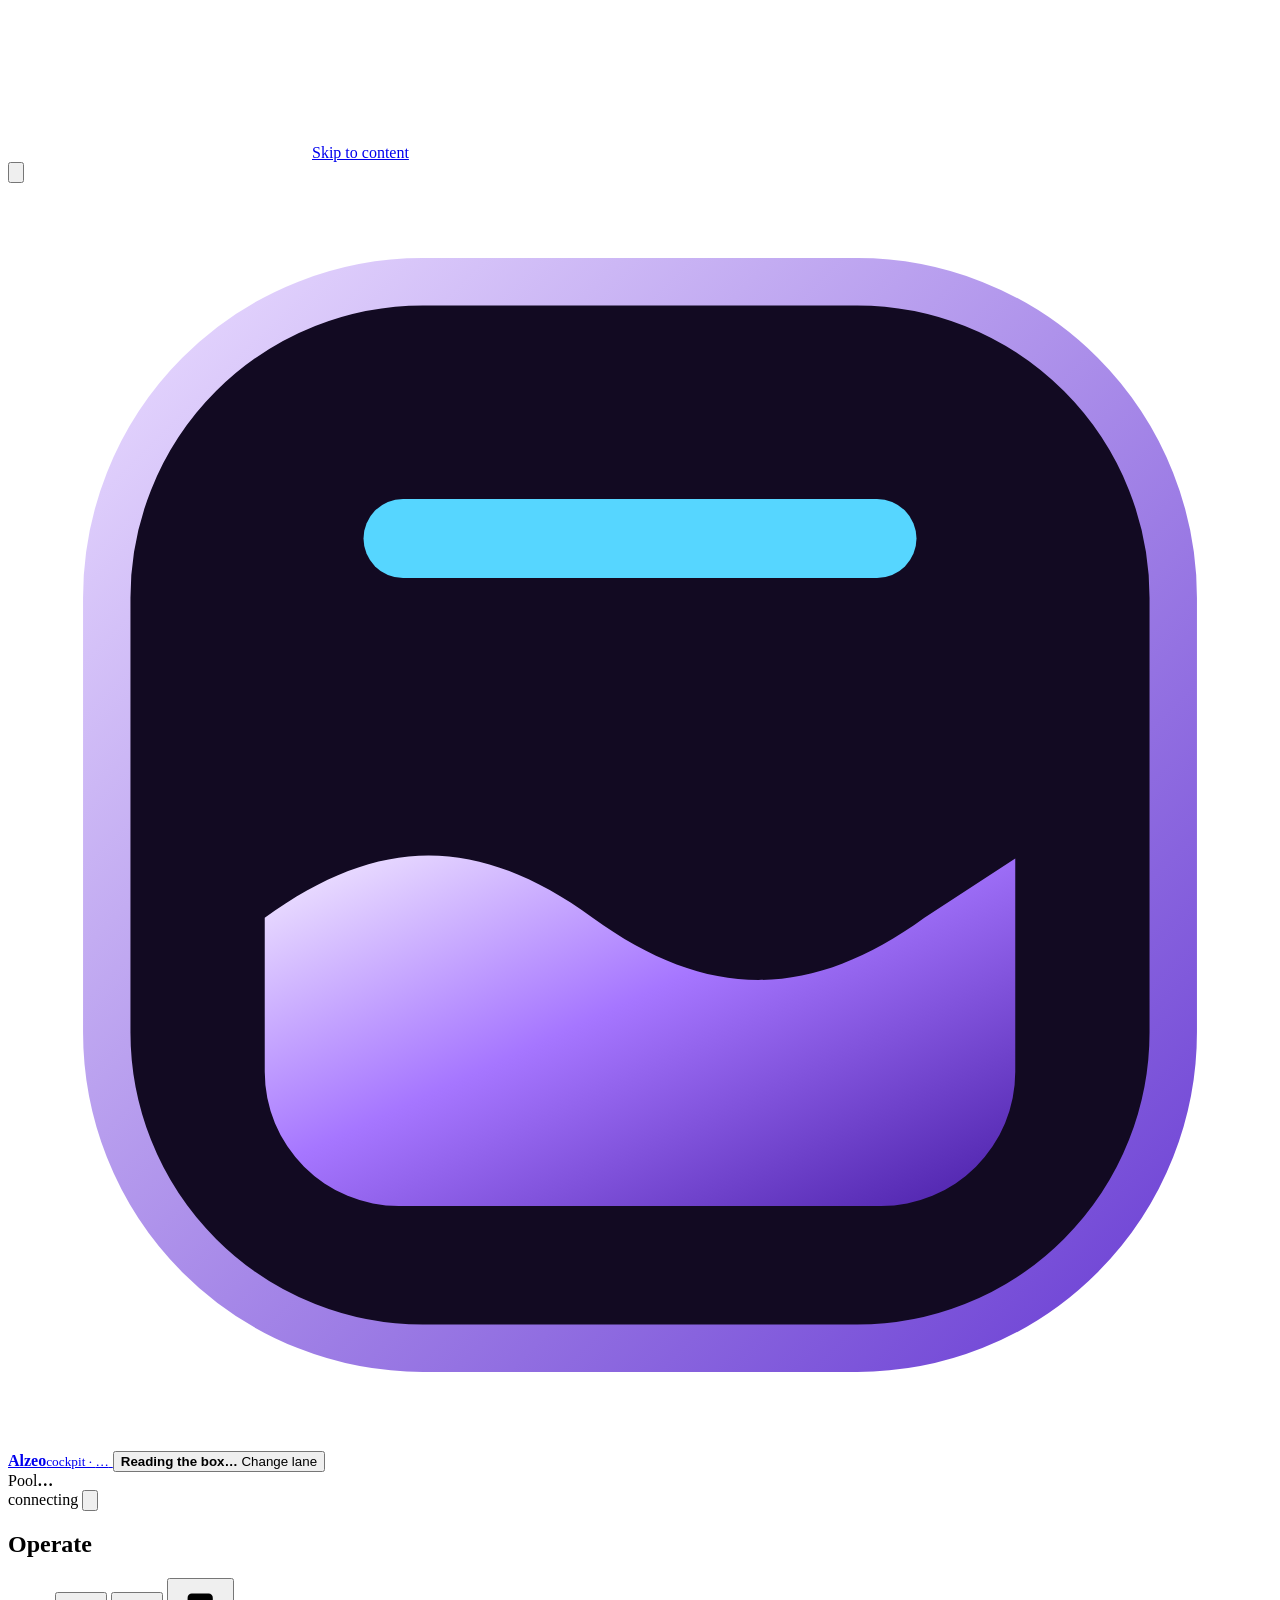
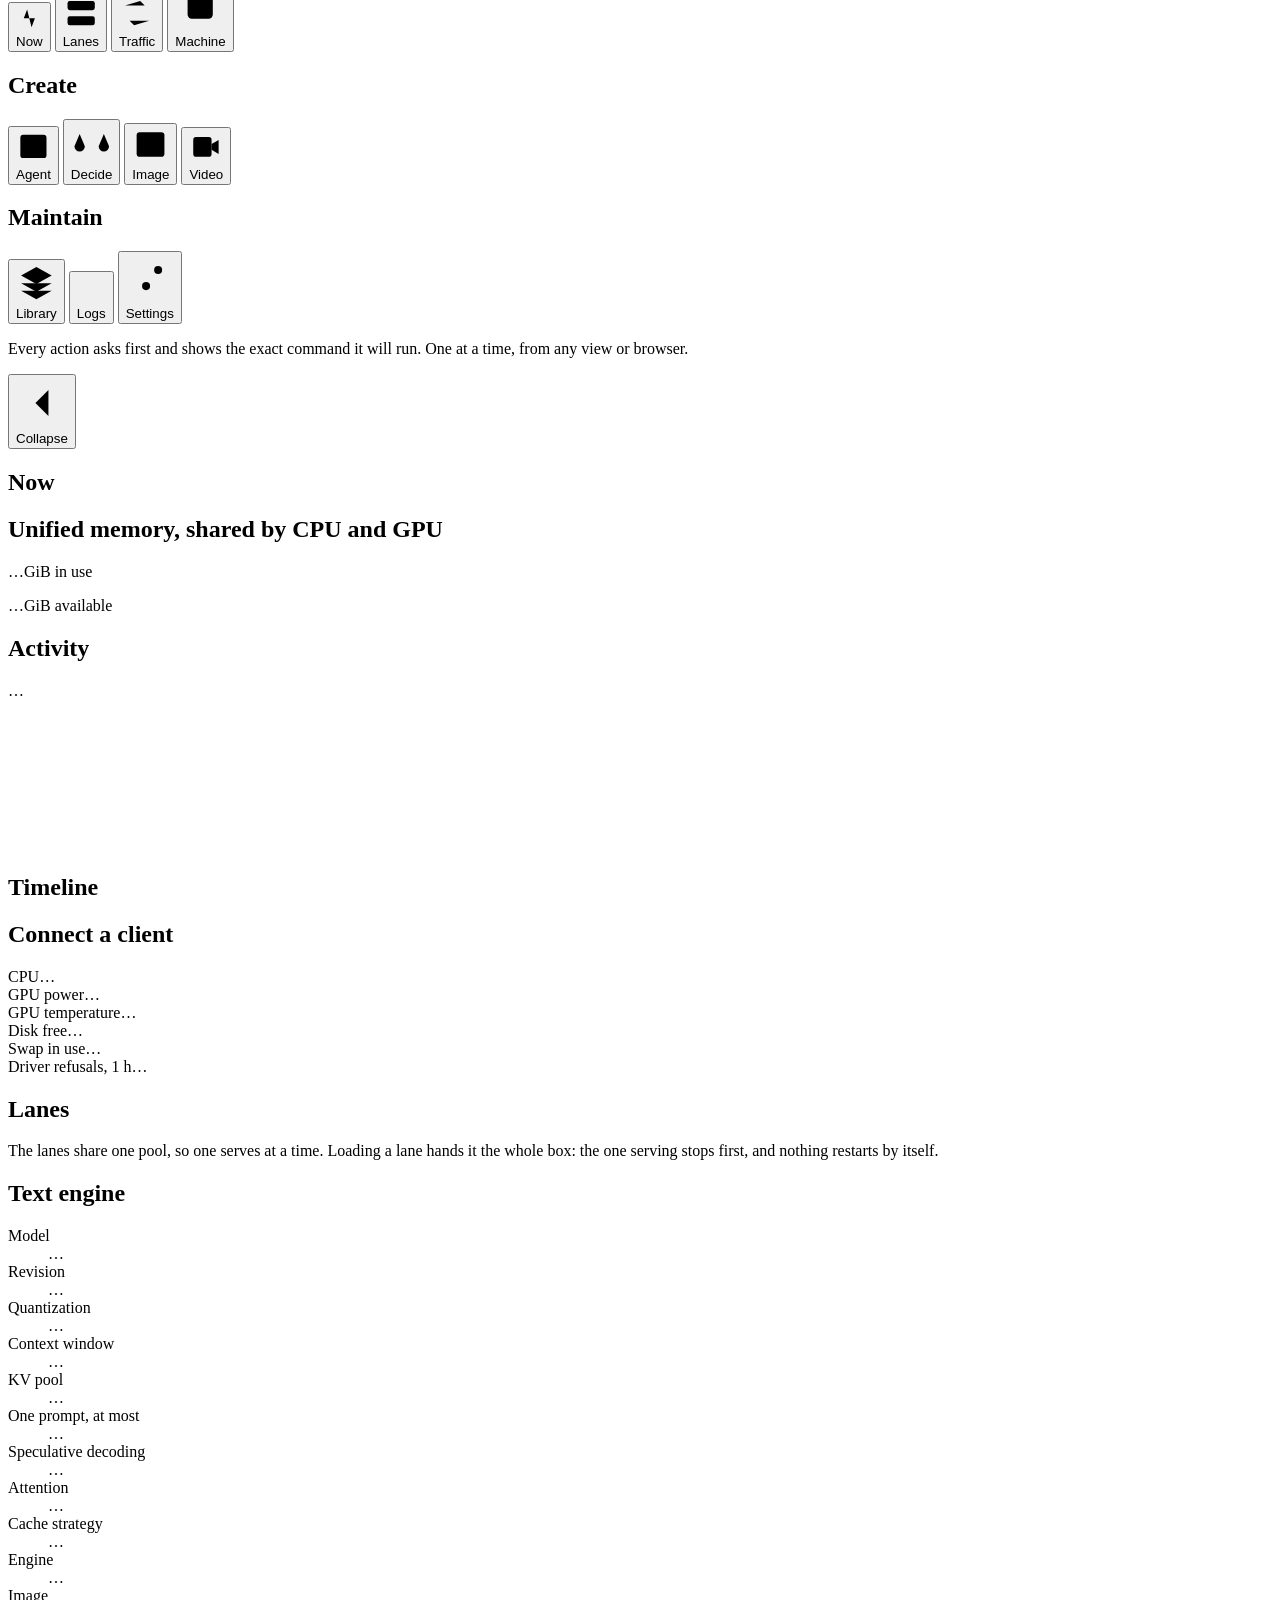
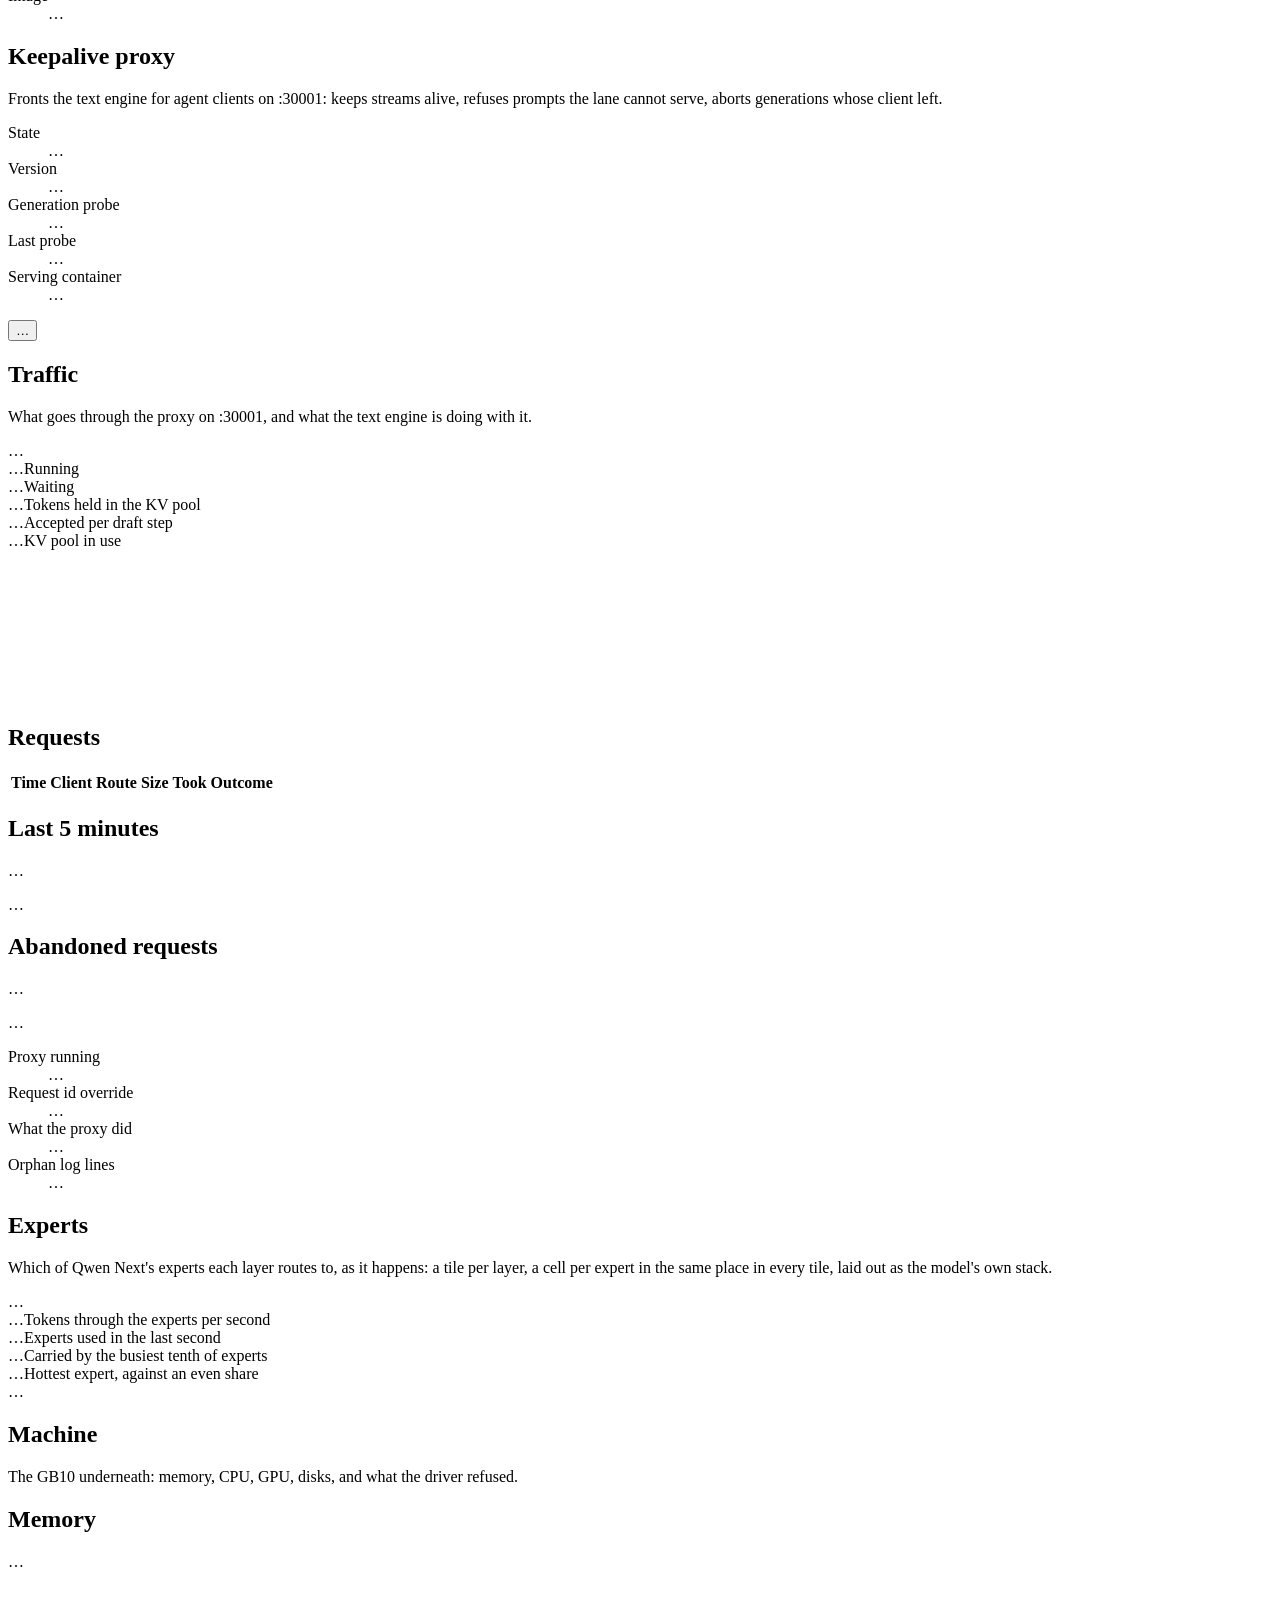
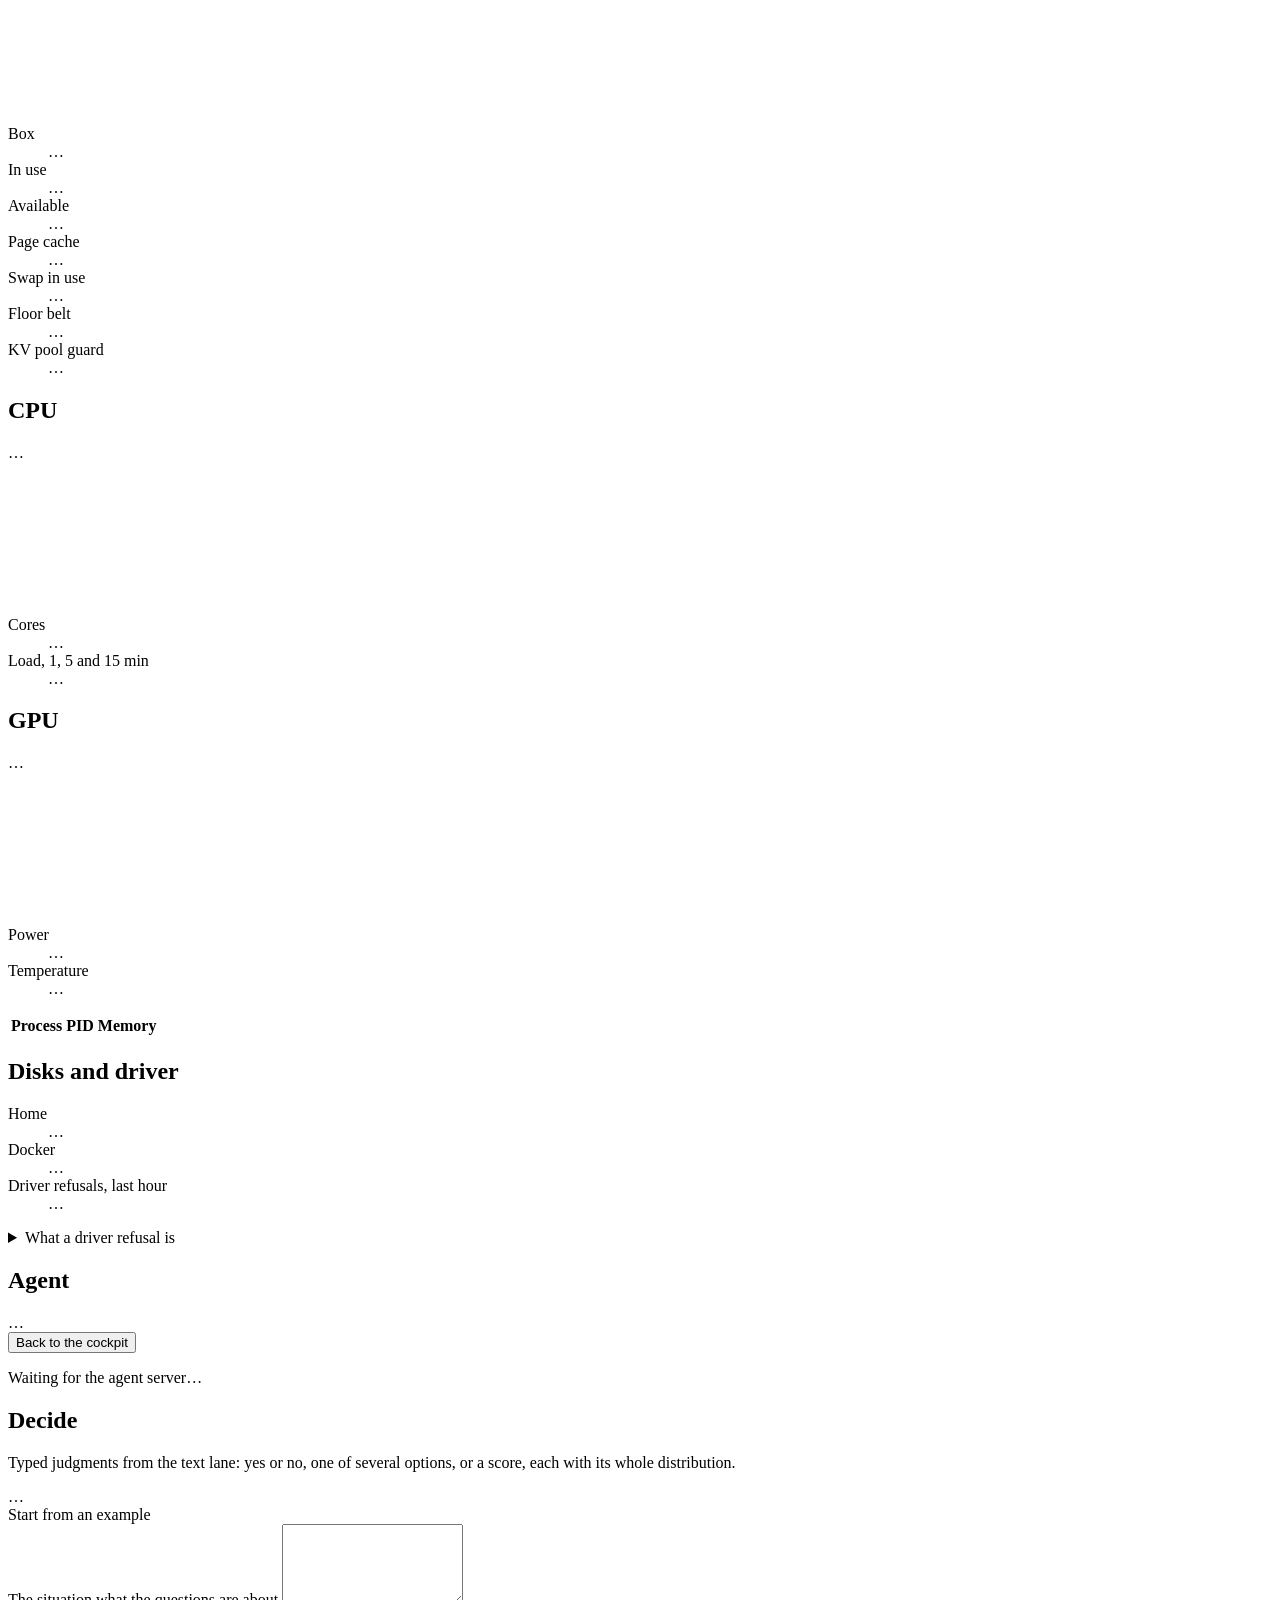
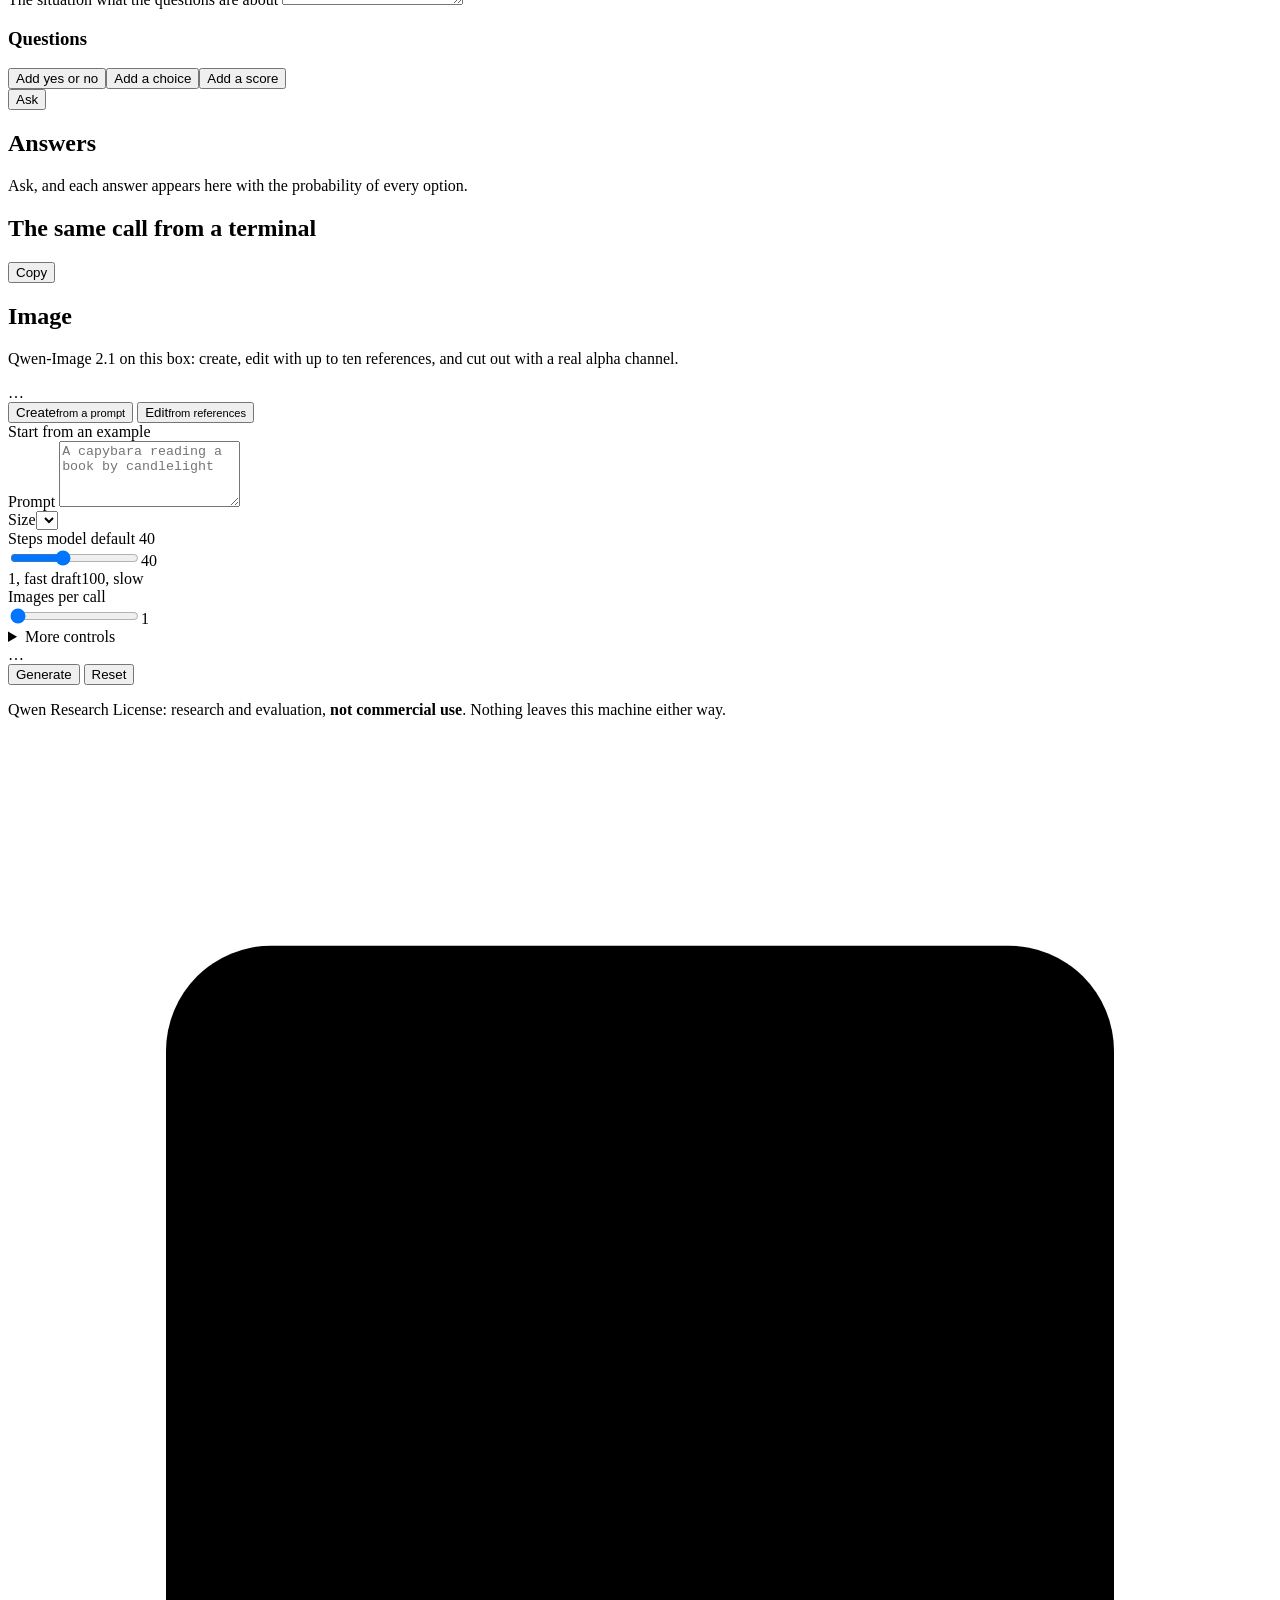
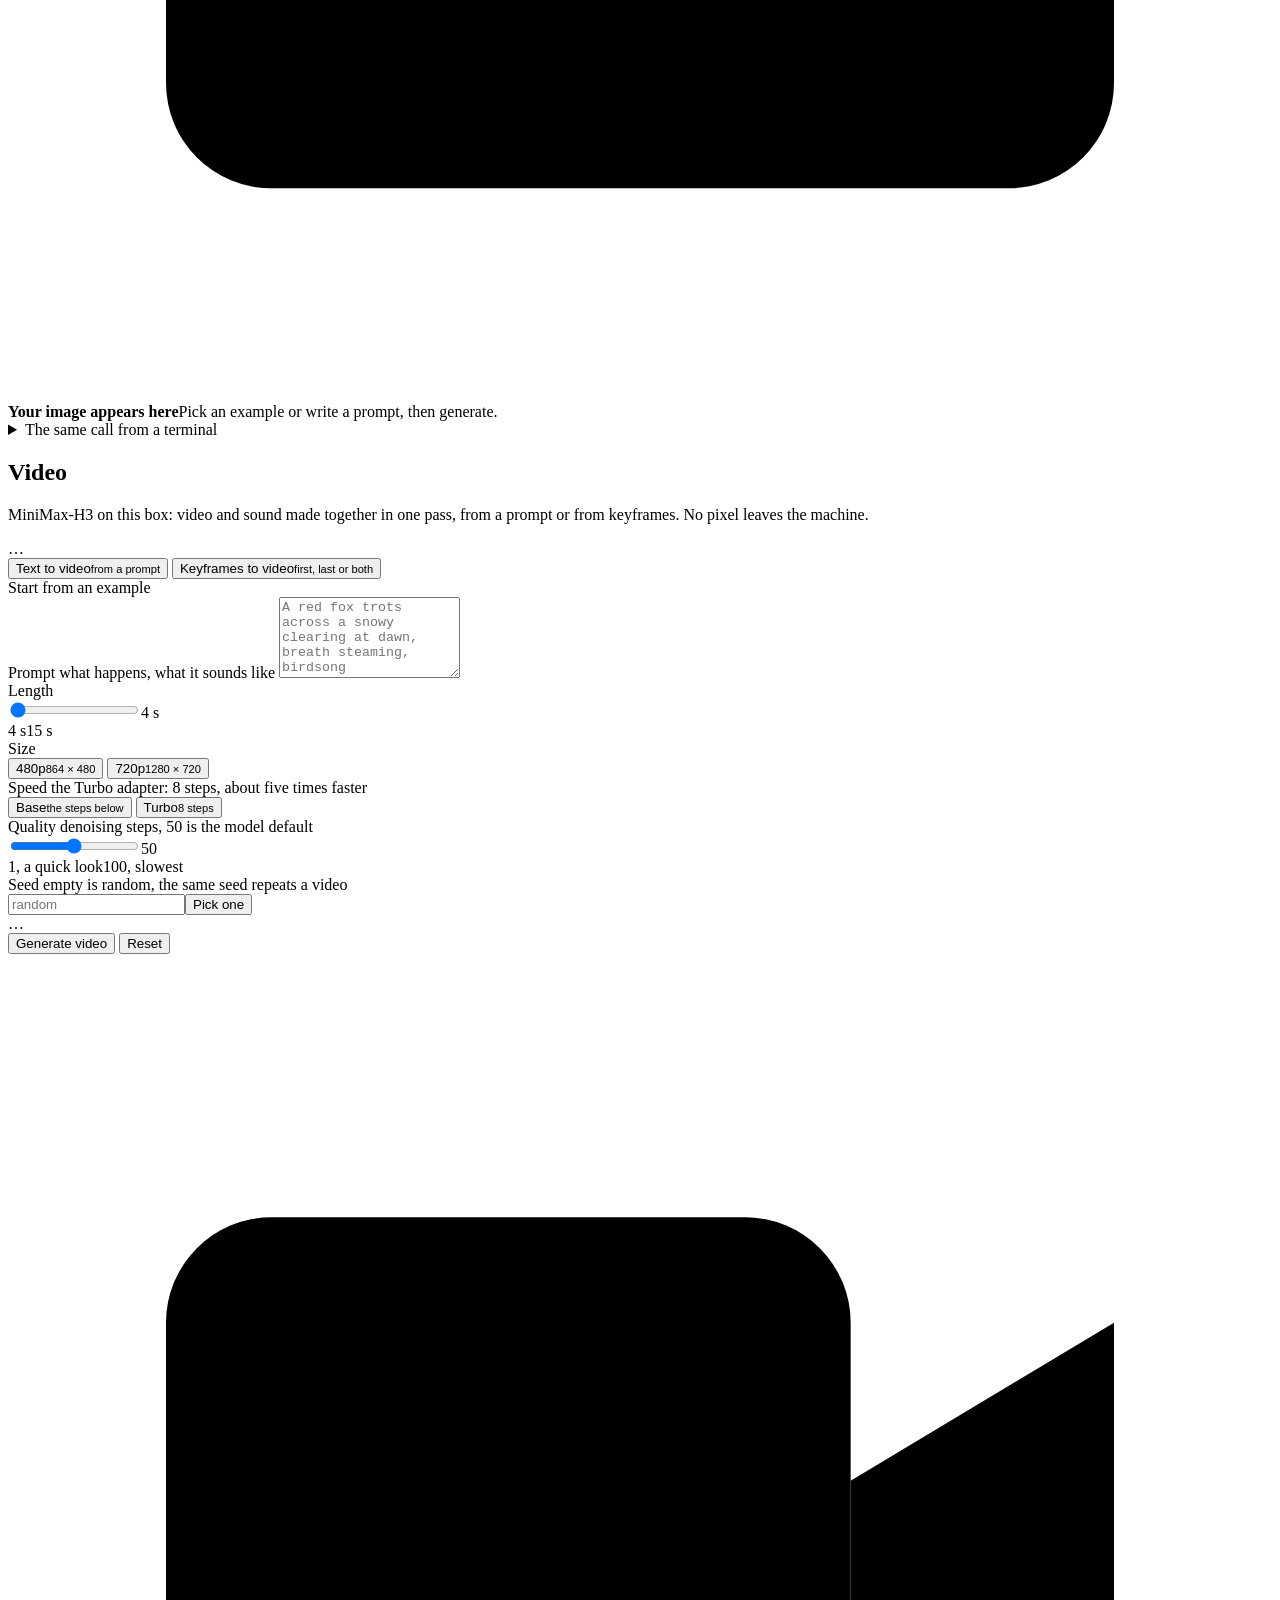
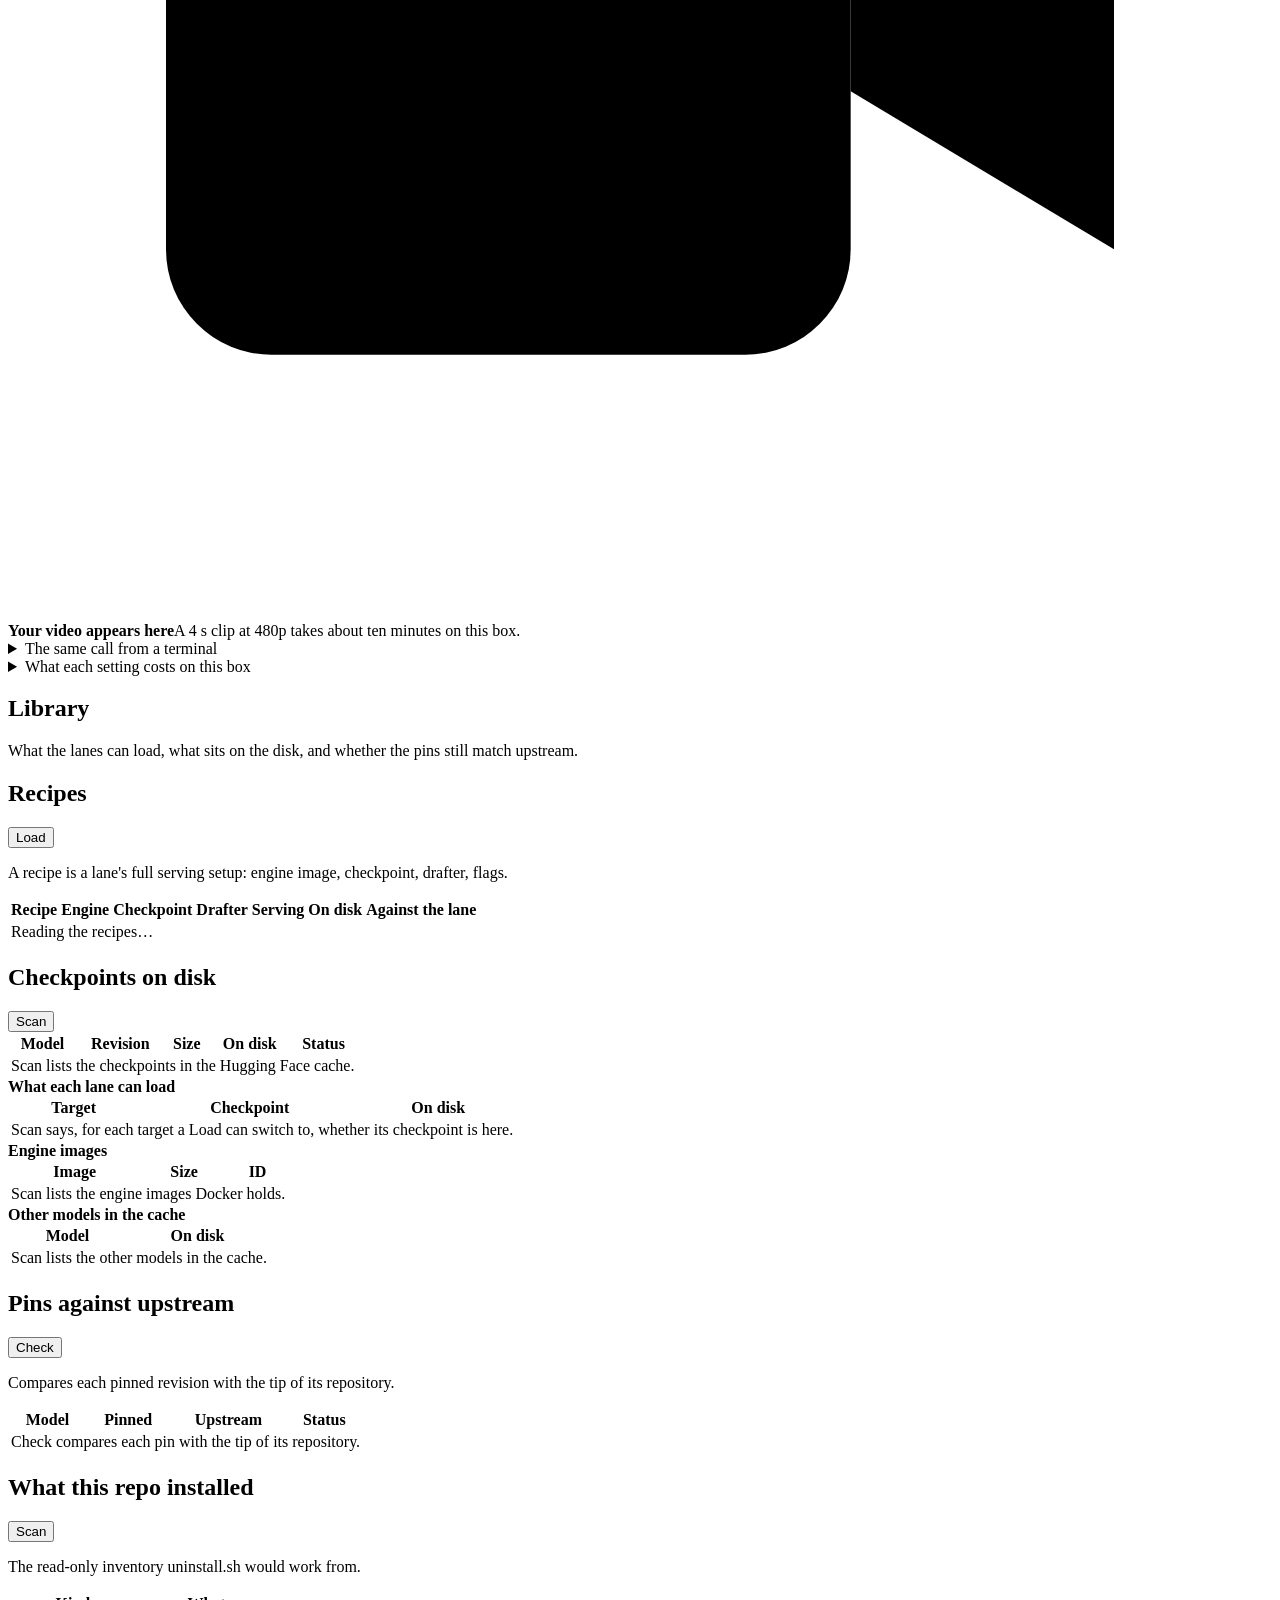
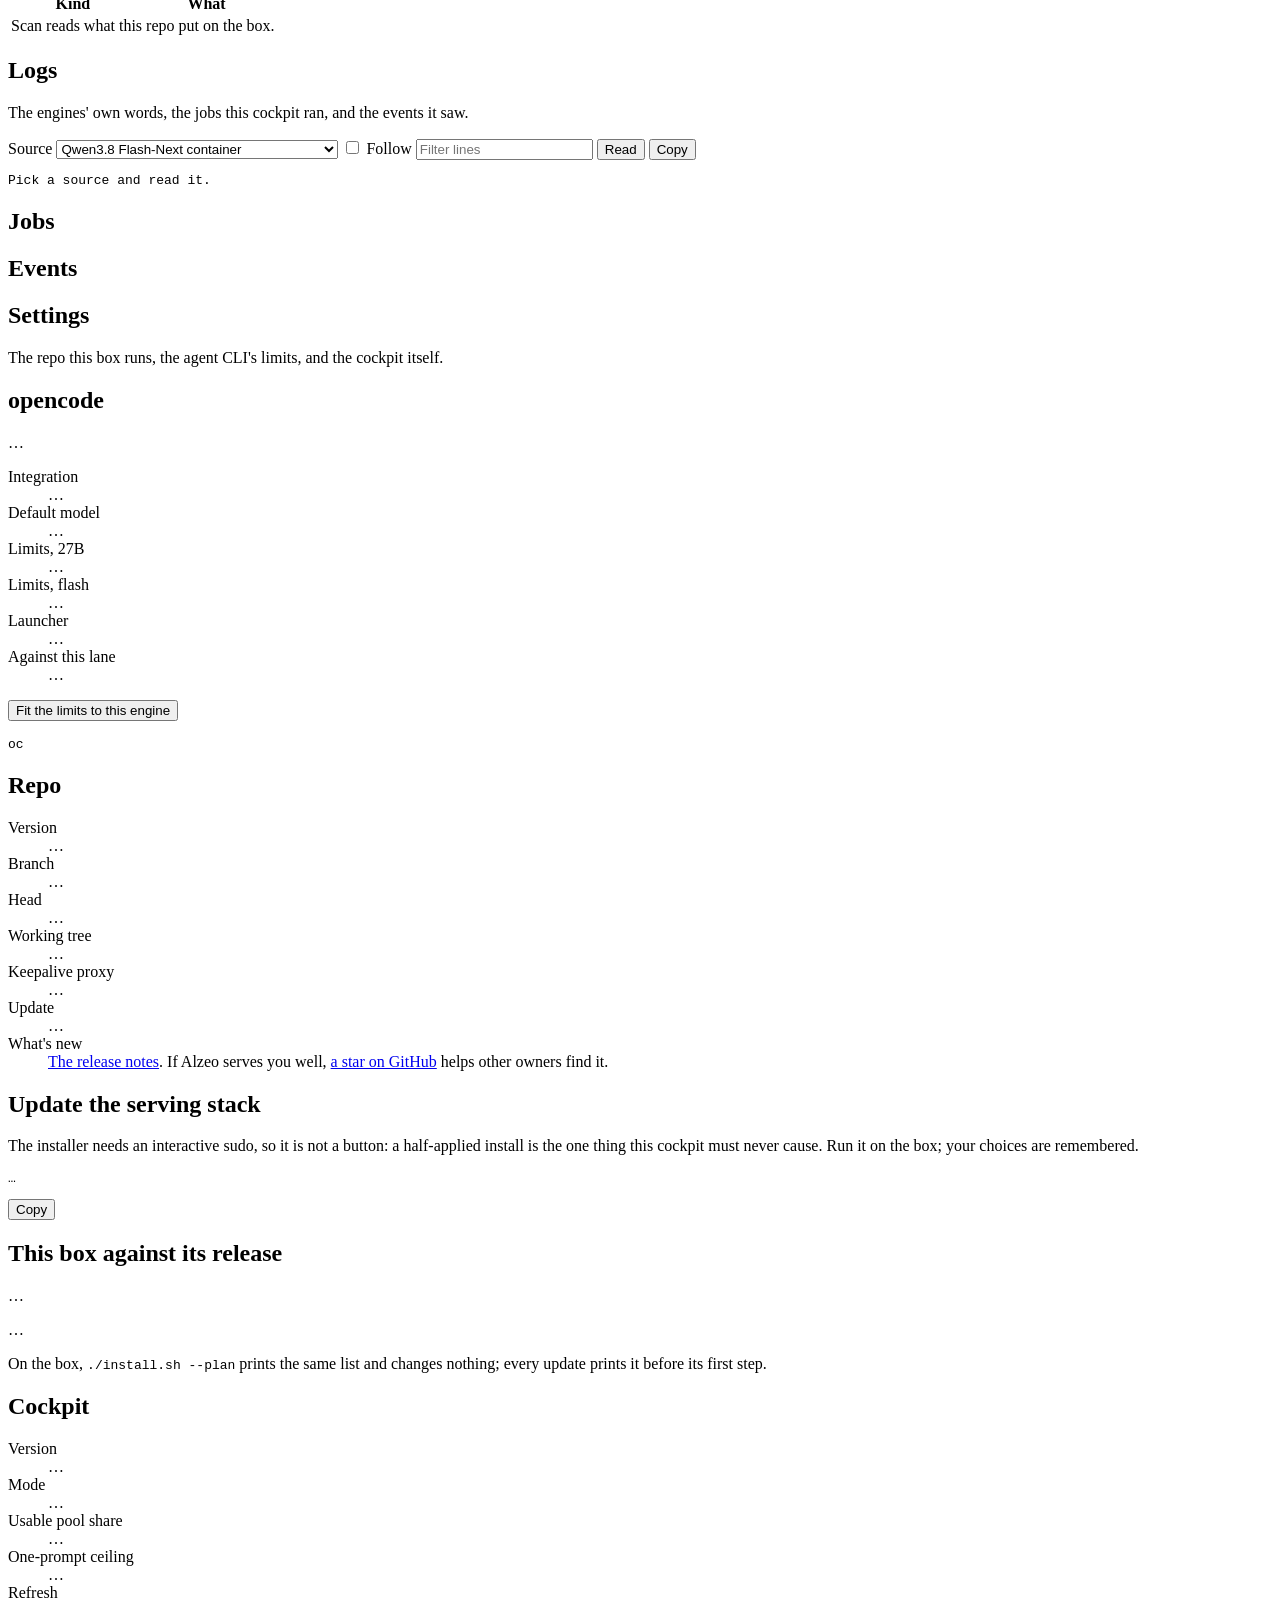
==== dashboard/static/index.html @ 66b21179 "cockpit: the Experts view as a tile per layer, each expert in its fixed place, drawn unlit before th" ====
<!doctype html>
<html lang="en">
<head>
<meta charset="utf-8">
<meta name="viewport" content="width=device-width, initial-scale=1, viewport-fit=cover, interactive-widget=resizes-content">
<meta name="description" content="The control room of one DGX Spark: one pool of unified memory, the lanes that take turns in it, and the tools that run on them.">
<meta name="theme-color" content="#170b38">
<title>Alzeo cockpit</title>
<link rel="icon" href="/static/favicon.svg">
<link rel="stylesheet" href="/static/css/cockpit.css">
</head>
<body>
<canvas id="backdrop" aria-hidden="true"></canvas>
<a class="skip" href="#stage">Skip to content</a>

<!-- ── the spine: brand, what serves, the pool at a glance, the job, the line ── -->
<header class="spine" id="spine">
  <button class="menu-btn" id="menubtn" aria-label="Open the navigation" aria-expanded="false" aria-controls="rail">
    <svg viewBox="0 0 24 24"><path d="M4 7h16M4 12h16M4 17h16"/></svg>
  </button>
  <a class="brand" href="#now" aria-label="Alzeo cockpit, back to Now">
    <svg class="mark" viewBox="0 0 32 32" aria-hidden="true">
      <defs><linearGradient id="mk" x1="0" y1="0" x2="1" y2="1"><stop offset="0" stop-color="#f4ecff"/><stop offset=".45" stop-color="#a676ff"/><stop offset="1" stop-color="#4a1fa8"/></linearGradient>
        <linearGradient id="mk-edge" x1="0" y1="0" x2="1" y2="1"><stop offset="0" stop-color="#e9dbff"/><stop offset="1" stop-color="#6b3fd4"/></linearGradient></defs>
      <rect x="2.5" y="2.5" width="27" height="27" rx="8" fill="#120a22" stroke="url(#mk-edge)" stroke-width="1.2"/>
      <path d="M6.5 18.6c2.9-2.1 5.4-2.1 8.3 0s5.5 2.1 8.4 0l2.3-1.5v5.4a3.4 3.4 0 0 1-3.4 3.4H9.9a3.4 3.4 0 0 1-3.4-3.4z" fill="url(#mk)"/>
      <path d="M10 9h12" stroke="#56d6ff" stroke-width="2" stroke-linecap="round"/>
    </svg>
    <span class="word"><b>Alzeo</b><small>cockpit · <span id="ver">…</span></small></span>
  </a>
  <span class="tag warn dry" id="drytag" hidden title="Every action is confirmed, logged and audited, but nothing is executed">Dry run</span>
  <button class="serving" id="serving" type="button" aria-describedby="serving-sub">
    <span class="lamp" id="serving-lamp"></span>
    <span class="mark" id="serving-mark" aria-hidden="true" hidden><img alt="" decoding="async"></span>
    <span class="what"><b id="serving-name">Reading the box…</b><span id="serving-sub"></span></span>
    <span class="go">Change lane</span>
  </button>
  <div class="spine-right">
    <div class="minipool" id="minipool" title="Unified memory: in use, page cache, free">
      <div class="lab"><span>Pool</span><b id="minipool-v" class="num">…</b></div>
      <div class="track" aria-hidden="true"><i id="mp-used" style="background:var(--brand)"></i><i id="mp-cache" style="background:var(--steel)"></i><i id="mp-free" style="background:color-mix(in srgb, var(--ok) 45%, transparent)"></i></div>
    </div>
    <button class="jobpip" id="jobpip" type="button" hidden><span class="lamp warn live" id="jobpip-lamp"></span><b id="jobpip-what">…</b></button>
    <span class="conn" id="conn"><span class="lamp" id="conn-lamp"></span><span class="lbl" id="conn-lbl">connecting</span></span>
    <button class="icon-btn" id="actbtn" type="button" aria-label="Engine actions" title="Engine actions">
      <svg viewBox="0 0 24 24"><path d="M13 3L4 14h7l-1 7 9-11h-7z"/></svg>
    </button>
  </div>
  <p class="sr" id="sayer" aria-live="polite"></p>
</header>

<div class="shell">
  <!-- ── the rail ── -->
  <nav class="rail" id="rail" aria-label="Sections">
    <div class="grp">
      <h2>Operate</h2>
      <button class="nav" data-view="now" aria-label="Now"><svg viewBox="0 0 24 24"><path d="M3 12h4l3-8 4 16 3-8h4"/></svg><span class="lab">Now</span><span class="bdg" id="bdg-now"></span></button>
      <button class="nav" data-view="lanes" aria-label="Lanes"><svg viewBox="0 0 24 24"><rect x="3" y="4" width="18" height="6" rx="1.5"/><rect x="3" y="14" width="18" height="6" rx="1.5"/><path d="M7 7h.01M7 17h.01"/></svg><span class="lab">Lanes</span><span class="bdg" id="bdg-lanes"></span></button>
      <button class="nav" data-view="traffic" aria-label="Traffic"><svg viewBox="0 0 24 24"><path d="M4 7h13l-3-3M20 17H7l3 3"/></svg><span class="lab">Traffic</span><span class="bdg" id="bdg-traffic"></span></button>
      <button class="nav" data-view="experts" aria-label="Experts" id="nav-experts" hidden><svg viewBox="0 0 24 24"><rect x="3" y="4" width="4" height="4"/><rect x="10" y="4" width="4" height="4"/><rect x="17" y="4" width="4" height="4"/><rect x="3" y="10" width="4" height="4"/><rect x="10" y="10" width="4" height="4"/><rect x="17" y="10" width="4" height="4"/><rect x="3" y="16" width="4" height="4"/><rect x="10" y="16" width="4" height="4"/><rect x="17" y="16" width="4" height="4"/></svg><span class="lab">Experts</span><span class="bdg" id="bdg-experts"></span></button>
      <button class="nav" data-view="machine" aria-label="Machine"><svg viewBox="0 0 24 24"><rect x="6" y="6" width="12" height="12" rx="2"/><path d="M9 2v4M15 2v4M9 18v4M15 18v4M2 9h4M2 15h4M18 9h4M18 15h4"/></svg><span class="lab">Machine</span><span class="bdg" id="bdg-machine"></span></button>
    </div>
    <div class="grp">
      <h2>Create</h2>
      <button class="nav" data-view="agent" aria-label="Agent"><svg viewBox="0 0 24 24"><rect x="3" y="4" width="18" height="16" rx="2"/><path d="M7 9l3 3-3 3M13 15h4"/></svg><span class="lab">Agent</span><span class="bdg" id="bdg-agent"></span></button>
      <button class="nav" data-view="decide" aria-label="Decide"><svg viewBox="0 0 24 24"><path d="M12 3v18M6 21h12M5 7h14M5 7l-3 7a3 3 0 0 0 6 0zM19 7l-3 7a3 3 0 0 0 6 0z"/></svg><span class="lab">Decide</span><span class="bdg" id="bdg-decide"></span></button>
      <button class="nav" data-view="image" aria-label="Image"><svg viewBox="0 0 24 24"><rect x="3" y="4" width="18" height="16" rx="2"/><circle cx="8.5" cy="9.5" r="1.6"/><path d="M21 16l-5-5-6 6-3-3-4 4"/></svg><span class="lab">Image</span><span class="bdg" id="bdg-image"></span></button>
      <button class="nav" data-view="video" aria-label="Video"><svg viewBox="0 0 24 24"><rect x="3" y="5" width="13" height="14" rx="2"/><path d="M16 10l5-3v10l-5-3z"/></svg><span class="lab">Video</span><span class="bdg" id="bdg-video"></span></button>
    </div>
    <div class="grp">
      <h2>Maintain</h2>
      <button class="nav" data-view="library" aria-label="Library"><svg viewBox="0 0 24 24"><path d="M12 3l9 5-9 5-9-5 9-5z"/><path d="M3 12.5l9 5 9-5"/><path d="M3 17l9 5 9-5"/></svg><span class="lab">Library</span><span class="bdg" id="bdg-library"></span></button>
      <button class="nav" data-view="logs" aria-label="Logs"><svg viewBox="0 0 24 24"><path d="M5 6h14M5 12h14M5 18h9"/></svg><span class="lab">Logs</span><span class="bdg" id="bdg-logs"></span></button>
      <button class="nav" data-view="settings" aria-label="Settings"><svg viewBox="0 0 24 24"><path d="M4 8h10M18 8h2M4 16h4M12 16h8"/><circle cx="16" cy="8" r="2"/><circle cx="10" cy="16" r="2"/></svg><span class="lab">Settings</span><span class="bdg" id="bdg-settings"></span></button>
    </div>
    <div class="foot">
      <p>Every action asks first and shows the exact command it will run. One at a time, from any view or browser.</p>
      <button class="collapse" id="railbtn" type="button" aria-expanded="true"><svg viewBox="0 0 24 24"><path d="M15 6l-6 6 6 6"/></svg><span>Collapse</span></button>
    </div>
  </nav>

  <main class="stage" id="stage" tabindex="-1">
    <div class="banners" id="banners" aria-live="polite"></div>

    <!-- ══ NOW ══════════════════════════════════════════════════════════════ -->
    <section class="view" id="view-now" aria-labelledby="h-now">
      <!-- no title on screen: the rail says Now, and the capsule above says what serves, its state and its load. "Now"
           in 40 px and a sentence saying the capsule again took 100 px above the pool (Hasan, 2026-11-08) -->
      <h1 id="h-now" class="sr">Now</h1>
      <section class="pool" id="pool" aria-labelledby="h-pool" data-src="machine,gpu">
        <div class="pool-top">
          <div class="pool-title">
            <h2 id="h-pool">Unified memory, shared by CPU and GPU</h2>
            <div class="pool-big"><span class="v" id="pool-used">…</span><span class="of" id="pool-of">GiB in use</span></div>
            <p class="pool-sub" id="pool-sub"></p>
          </div>
          <div class="pool-free" id="pool-freebox"><span class="v" id="pool-free">…</span><span class="k" id="pool-free-k">GiB available</span></div>
        </div>
        <div class="reservoir" id="reservoir" role="img" aria-label="Unified memory">
          <div class="seg-m lane" id="seg-lane"><span></span></div>
          <div class="seg-m other" id="seg-other"><span></span></div>
          <div class="seg-m cache" id="seg-cache"><span></span></div>
          <div class="seg-m free" id="seg-free"><span></span></div>
          <div class="floor" id="floor" title="The floor belt: under this much free memory, generations are aborted"></div>
          <div class="ticks" id="ticks"></div>
        </div>
        <div class="pool-scale" id="pool-scale" aria-hidden="true"></div>
        <div class="pool-legend" id="pool-legend"></div>
        <div class="rack" id="rack" role="list" aria-label="The lanes"></div>
      </section>
      <div class="grid g-7-5" style="margin-top:var(--s-5)">
        <section class="panel activity" data-src="engine_fast,lifecycle,feed" id="now-activity">
          <header><h2 id="act-title">Activity</h2><span class="aside age"></span></header>
          <div class="headline"><span class="v" id="act-v">…</span><span class="k" id="act-k"></span></div>
          <canvas class="spark" id="act-spark" aria-hidden="true"></canvas>
          <dl class="facts" id="act-facts"></dl>
        </section>
        <section class="panel" data-src="lifecycle">
          <header><h2>Timeline</h2><span class="aside age"></span></header>
          <ol class="timeline" id="now-timeline" role="log" aria-label="Recent events"></ol>
        </section>
      </div>
      <!-- where a client sends its requests: the address, the model, the key, ready to copy (Hasan, 2026-10-18) -->
      <section class="panel" data-src="api,engine_info,lifecycle" id="now-api" style="margin-top:var(--s-5)">
        <header><h2>Connect a client</h2><span class="aside" id="api-aside"></span></header>
        <dl class="facts" id="api-facts"></dl>
        <div class="btn-row" id="api-copy" style="margin-top:var(--s-4)"></div>
      </section>
      <div class="vitals" id="vitals" style="margin-top:var(--s-5)">
        <div class="vital" id="vt-cpu"><span class="k">CPU</span><span class="v">…</span><span class="s"></span></div>
        <div class="vital" id="vt-gpu"><span class="k">GPU power</span><span class="v">…</span><span class="s"></span></div>
        <div class="vital" id="vt-temp"><span class="k">GPU temperature</span><span class="v">…</span><span class="s"></span></div>
        <div class="vital" id="vt-disk"><span class="k">Disk free</span><span class="v">…</span><span class="s"></span></div>
        <div class="vital" id="vt-swap"><span class="k">Swap in use</span><span class="v">…</span><span class="s"></span></div>
        <div class="vital" id="vt-nvrm"><span class="k">Driver refusals, 1 h</span><span class="v">…</span><span class="s"></span></div>
      </div>
      <!-- the other box of a pair (docs/pair.md): what its own proxy says of it, through the pair -->
      <section class="panel" data-src="pair" id="now-pair" style="margin-top:var(--s-5)" hidden>
        <header><h2 id="pair-title">The other box</h2><span class="aside age"></span></header>
        <dl class="facts" id="pair-facts"></dl>
      </section>
    </section>

    <!-- ══ LANES ════════════════════════════════════════════════════════════ -->
    <section class="view" id="view-lanes" aria-labelledby="h-lanes">
      <div class="vhead">
        <div class="vhead-title"><h1 id="h-lanes">Lanes</h1><p>The lanes share one pool, so one serves at a time. Loading a lane hands it the whole box: the one serving stops first, and nothing restarts by itself.</p></div>
      </div>
      <div class="stack" id="lanes-list"></div>
      <div class="grid g2" style="margin-top:var(--s-5)">
        <section class="panel" data-src="engine_info,lifecycle" id="lanes-engine">
          <header><h2>Text engine</h2><span class="aside age"></span></header>
          <p class="muted" id="eng-down" hidden></p>
          <dl class="facts" id="eng-facts">
            <dt>Model</dt><dd id="eng-model">…</dd>
            <dt>Revision</dt><dd class="num" id="eng-rev">…</dd>
            <dt>Quantization</dt><dd id="eng-quant">…</dd>
            <dt>Context window</dt><dd class="num" id="eng-ctx">…</dd>
            <dt>KV pool</dt><dd class="num" id="eng-pool">…</dd>
            <dt>One prompt, at most</dt><dd class="num" id="eng-single">…</dd>
            <dt>Speculative decoding</dt><dd id="eng-spec">…</dd>
            <dt>Attention</dt><dd id="eng-attn">…</dd>
            <dt>Cache strategy</dt><dd id="eng-radix">…</dd>
            <dt>Engine</dt><dd class="num" id="eng-ver">…</dd>
            <dt>Image</dt><dd id="eng-image">…</dd>
          </dl>
        </section>
        <section class="panel" data-src="units,repo,canary,containers" id="lanes-proxy">
          <header><h2>Keepalive proxy</h2><span class="aside age"></span></header>
          <p class="muted">Fronts the text engine for agent clients on :30001: keeps streams alive, refuses prompts the lane cannot serve, aborts generations whose client left.</p>
          <dl class="facts" style="margin-top:var(--s-4)">
            <dt>State</dt><dd><span id="px-state">…</span></dd>
            <dt>Version</dt><dd id="px-ver">…</dd>
            <dt>Generation probe</dt><dd id="px-probe">…</dd>
            <dt>Last probe</dt><dd class="num" id="px-last">…</dd>
            <dt>Serving container</dt><dd id="px-cont">…</dd>
          </dl>
          <div class="btn-row" style="margin-top:var(--s-4)"><button class="btn sm" id="px-btn" type="button">…</button></div>
        </section>
      </div>
    </section>

    <!-- ══ TRAFFIC ══════════════════════════════════════════════════════════ -->
    <section class="view" id="view-traffic" aria-labelledby="h-traffic">
      <div class="vhead">
        <div class="vhead-title"><h1 id="h-traffic">Traffic</h1><p>What goes through the proxy on :30001, and what the text engine is doing with it.</p></div>
        <div class="side"><span class="cap" id="tr-cap">…</span></div>
      </div>
      <section class="panel" data-src="engine_fast,decode">
        <div class="readouts">
          <div class="readout"><span class="v" id="tr-run">…</span><span class="k">Running</span></div>
          <div class="readout"><span class="v" id="tr-wait">…</span><span class="k">Waiting</span></div>
          <div class="readout"><span class="v" id="tr-tok">…</span><span class="k">Tokens held in the KV pool</span></div>
          <div class="readout"><span class="v" id="tr-acc">…</span><span class="k">Accepted per draft step</span></div>
          <div class="readout"><span class="v" id="tr-kv">…</span><span class="k">KV pool in use</span></div>
        </div>
        <canvas class="spark tall" id="tr-spark" aria-hidden="true" style="margin-top:var(--s-5)"></canvas>
      </section>
      <div class="grid g-7-5" style="margin-top:var(--s-5)">
        <section class="panel" data-src="feed">
          <header><h2>Requests</h2><span class="aside age"></span></header>
          <div class="scroll-x">
            <table class="tbl dense feed" id="feed">
              <thead><tr><th>Time</th><th>Client</th><th>Route</th><th class="r">Size</th><th class="r">Took</th><th>Outcome</th></tr></thead>
              <tbody></tbody>
            </table>
          </div>
        </section>
        <div class="stack">
          <section class="panel" data-src="metrics">
            <header><h2>Last 5 minutes</h2><span class="aside" id="wm-note"></span><span class="cap" id="wm-cap">…</span></header>
            <p id="wm-verdict" class="muted">…</p>
            <dl class="facts" id="wm-facts" style="margin-top:var(--s-3)"></dl>
          </section>
          <section class="panel" data-src="reqguard">
            <header><h2>Abandoned requests</h2><span class="cap" id="zg-cap">…</span></header>
            <p id="zg-verdict" class="muted">…</p>
            <dl class="facts" style="margin-top:var(--s-3)">
              <dt>Proxy running</dt><dd id="zg-ver">…</dd>
              <dt>Request id override</dt><dd id="zg-override">…</dd>
              <dt>What the proxy did</dt><dd class="wrap" id="zg-acted">…</dd>
              <dt>Orphan log lines</dt><dd id="zg-flood">…</dd>
            </dl>
            <p class="help warn-t" id="zg-note" hidden style="margin-top:var(--s-3)"></p>
            <table class="tbl dense" id="zg-table" hidden style="margin-top:var(--s-3)">
              <thead><tr><th>Request</th><th class="r">Lines</th><th class="r">For</th></tr></thead><tbody></tbody>
            </table>
          </section>
        </div>
      </div>
    </section>

    <!-- ══ EXPERTS ══════════════════════════════════════════════════════════ -->
    <section class="view" id="view-experts" aria-labelledby="h-experts">
      <div class="vhead">
        <div class="vhead-title"><h1 id="h-experts">Experts</h1><p>Which of Qwen Next's experts each layer routes to, as it happens: a tile per layer, a cell per expert in the same place in every tile, laid out as the model's own stack.</p></div>
        <div class="side"><span class="cap" id="ex-cap">…</span></div>
      </div>
      <section class="panel" data-src="experts">
        <div class="readouts">
          <div class="readout"><span class="v" id="ex-tps">…</span><span class="k">Tokens through the experts per second</span></div>
          <div class="readout"><span class="v" id="ex-active">…</span><span class="k">Experts used in the last second</span></div>
          <div class="readout"><span class="v" id="ex-top10">…</span><span class="k">Carried by the busiest tenth of experts</span></div>
          <div class="readout"><span class="v" id="ex-hot">…</span><span class="k">Hottest expert, against an even share</span></div>
        </div>
        <p class="muted" id="ex-empty" style="margin-top:var(--s-4)">…</p>
      </section>
      <section class="panel" data-src="experts" id="ex-panel" style="margin-top:var(--s-5)" hidden>
        <header><h2>Routing by layer</h2>
          <div class="seg" role="radiogroup" aria-label="Window" id="ex-mode">
            <button type="button" role="radio" aria-checked="true" data-mode="live">Last second</button>
            <button type="button" role="radio" aria-checked="false" data-mode="total">Since the engine started</button>
          </div>
          <span class="aside age"></span></header>
        <div class="ex-wrap" id="ex-wrap">
          <canvas class="heat" id="ex-heat" role="img" aria-label="Routing heatmap: a tile per layer, 32 by 16 cells, one per expert in its fixed place"></canvas>
          <div class="ex-tip" id="ex-tip" role="status" hidden></div>
        </div>
        <p class="help" id="ex-note" style="margin-top:var(--s-3)">Each tile is one layer's 512 experts, 32 to a row, expert 0 at the top left and 511 at the bottom right, so an expert sits in the same place in every tile. A cell's brightness is that expert's share of the layer's routes against an even share: dim below it, bright at four times it or more. Each token is routed to its layer's top experts at every layer, so one token is counted that many times per layer. A step padded to its CUDA graph's size routes its padding rows too, a few tokens per step on the engine's stale inputs; the picture at a glance is the same.</p>
        <div class="scroll-x" style="margin-top:var(--s-4)">
          <table class="tbl dense" id="ex-table">
            <thead><tr><th>Layer</th><th>Kind</th><th class="r">Expert</th><th class="r">Tokens</th><th class="r">Against an even share</th></tr></thead>
            <tbody></tbody>
          </table>
        </div>
      </section>
    </section>

    <!-- ══ MACHINE ══════════════════════════════════════════════════════════ -->
    <section class="view" id="view-machine" aria-labelledby="h-machine">
      <div class="vhead">
        <div class="vhead-title"><h1 id="h-machine">Machine</h1><p>The GB10 underneath: memory, CPU, GPU, disks, and what the driver refused.</p></div>
      </div>
      <div class="grid g2 wide4">
        <section class="panel" data-src="machine,engine_fast">
          <header><h2>Memory</h2><span class="cap" id="mm-cap">…</span></header>
          <canvas class="spark tall" id="mm-spark" aria-hidden="true"></canvas>
          <dl class="facts" style="margin-top:var(--s-4)">
            <dt>Box</dt><dd class="wrap" id="mm-box">…</dd>
            <dt>In use</dt><dd class="num" id="mm-used">…</dd>
            <dt>Available</dt><dd class="num" id="mm-avail">…</dd>
            <dt>Page cache</dt><dd class="num" id="mm-cache">…</dd>
            <dt>Swap in use</dt><dd class="num" id="mm-swap">…</dd>
            <dt>Floor belt</dt><dd class="wrap" id="mm-floor">…</dd>
            <dt>KV pool guard</dt><dd class="wrap" id="mm-guard">…</dd>
          </dl>
        </section>
        <section class="panel" data-src="machine">
          <header><h2>CPU</h2><span class="cap" id="cpu-cap">…</span></header>
          <canvas class="spark tall" id="cpu-spark" aria-hidden="true"></canvas>
          <div id="cpu-cores" class="cores" style="display:grid; grid-template-columns:repeat(10, 1fr); gap:4px; margin-top:var(--s-4)"></div>
          <dl class="facts" style="margin-top:var(--s-4)">
            <dt>Cores</dt><dd class="num" id="cpu-n">…</dd>
            <dt>Load, 1, 5 and 15 min</dt><dd class="num" id="cpu-load">…</dd>
          </dl>
        </section>
        <section class="panel" data-src="gpu">
          <header><h2>GPU</h2><span class="cap" id="gpu-cap">…</span></header>
          <canvas class="spark tall" id="gpu-spark" aria-hidden="true"></canvas>
          <dl class="facts" style="margin-top:var(--s-4)">
            <dt>Power</dt><dd class="num" id="gpu-pow">…</dd>
            <dt>Temperature</dt><dd class="num" id="gpu-temp">…</dd>
          </dl>
          <table class="tbl dense" id="gpu-procs" style="margin-top:var(--s-4)">
            <thead><tr><th>Process</th><th class="r">PID</th><th class="r">Memory</th></tr></thead><tbody></tbody>
          </table>
        </section>
        <section class="panel" data-src="machine,kernel">
          <header><h2>Disks and driver</h2><span class="aside age"></span></header>
          <dl class="facts">
            <dt>Home</dt><dd class="num" id="dk-home">…</dd>
            <dt>Docker</dt><dd class="num" id="dk-docker">…</dd>
            <dt>Driver refusals, last hour</dt><dd id="dk-nvrm">…</dd>
          </dl>
          <details class="why"><summary>What a driver refusal is</summary>
            <div><p>The GPU driver logs an out-of-memory refusal when an allocation lands on the edge of the unified pool, typically during a large prefill or a lane's warmup. A few per boot are normal on this box; a steady stream during serving is the sign to look at the pool.</p></div>
          </details>
        </section>
      </div>
    </section>

    <!-- ══ AGENT ════════════════════════════════════════════════════════════ -->
    <section class="view" id="view-agent" aria-labelledby="h-agent">
      <div class="agentbar">
        <h1 id="h-agent" class="sr">Agent</h1>
        <span class="cap" id="ag-cap">…</span>
        <span class="muted" id="ag-line" style="font-size:var(--t-13)"></span>
        <span style="flex:1"></span>
        <a class="btn sm" id="ag-open" target="_blank" rel="noopener" hidden>Open in a new tab</a>
        <button class="btn sm" id="ag-reload" type="button" hidden>Reload</button>
        <button class="btn sm" id="ag-max" type="button" aria-pressed="false" hidden>Fullscreen</button>
        <button class="btn sm ghost" id="ag-restart" type="button" hidden title="Restart opencode serve: it picks up an upgraded binary">Restart the server</button>
      </div>
      <p class="banner info" id="ag-note" hidden></p>
      <div class="agentframe" id="ag-frame">
        <button class="btn sm agexit" id="ag-exit" type="button">Back to the cockpit</button>
        <div class="msg" id="ag-msg"><p id="ag-msg-text">Waiting for the agent server…</p><pre class="cmd" id="ag-cmd" hidden></pre></div>
      </div>
    </section>

    <!-- ══ DECIDE (System One) ══════════════════════════════════════════════ -->
    <section class="view" id="view-decide" aria-labelledby="h-decide">
      <div class="vhead">
        <div class="vhead-title"><h1 id="h-decide">Decide</h1><p>Typed judgments from the text lane: yes or no, one of several options, or a score, each with its whole distribution.</p></div>
        <div class="side"><span class="cap" id="s1-cap">…</span></div>
      </div>
      <p class="banner info" id="s1-note" hidden></p>
      <div class="studio">
        <div class="composer panel">
          <div class="group">
            <div class="field"><span class="lbl">Start from an example</span><div class="examples" id="s1-examples"></div></div>
            <div class="field"><label for="s1-state">The situation <span class="hint">what the questions are about</span></label>
              <textarea class="input" id="s1-state" rows="5"></textarea></div>
          </div>
          <div class="group">
            <h3>Questions</h3>
            <div class="stack" id="s1-questions" style="gap:var(--s-3)"></div>
            <div class="btn-row"><button class="btn sm" type="button" data-addq="noul">Add yes or no</button><button class="btn sm" type="button" data-addq="choice">Add a choice</button><button class="btn sm" type="button" data-addq="score">Add a score</button></div>
          </div>
          <div class="group">
            <button class="btn primary lg block" id="s1-run" type="button">Ask</button>
            <p class="why-off" id="s1-why" hidden></p>
          </div>
        </div>
        <div class="stagebox">
          <section class="panel">
            <header><h2>Answers</h2><span class="tag" id="s1-time"></span></header>
            <div id="s1-answers"><p class="faint">Ask, and each answer appears here with the probability of every option.</p></div>
            <div class="btn-row" id="s1-meta" style="margin-top:var(--s-4)"></div>
          </section>
          <section class="panel">
            <header><h2>The same call from a terminal</h2><button class="btn sm" id="s1-copy" type="button">Copy</button></header>
            <pre class="cmd" id="s1-curl"></pre>
          </section>
        </div>
      </div>
    </section>

    <!-- ══ IMAGE ════════════════════════════════════════════════════════════ -->
    <section class="view" id="view-image" aria-labelledby="h-image">
      <div class="vhead">
        <div class="vhead-title"><h1 id="h-image">Image</h1><p>Qwen-Image 2.1 on this box: create, edit with up to ten references, and cut out with a real alpha channel.</p></div>
        <div class="side"><span class="cap" id="img-cap">…</span></div>
      </div>
      <div id="img-lane"></div>
      <div class="studio">
        <div class="composer panel">
          <div class="group">
            <div class="seg block" role="radiogroup" aria-label="Mode" id="img-mode">
              <button type="button" role="radio" aria-checked="true" data-mode="t2i">Create<small>from a prompt</small></button>
              <button type="button" role="radio" aria-checked="false" data-mode="edit">Edit<small>from references</small></button>
            </div>
            <div class="field"><span class="lbl">Start from an example</span><div class="examples" id="img-examples"></div></div>
            <div class="field"><label for="img-prompt">Prompt <span class="hint" id="img-count"></span></label>
              <textarea class="input" id="img-prompt" rows="4" placeholder="A capybara reading a book by candlelight"></textarea></div>
          </div>
          <div class="group" id="img-refbox" hidden>
            <h3>References <span class="faint" id="img-refcount">0 of 10</span></h3>
            <div class="gallery" id="img-refs"></div>
            <div class="btn-row">
              <label class="btn sm" for="img-reffile">Add images<input type="file" id="img-reffile" accept="image/*" multiple hidden></label>
              <button class="btn sm ghost" id="img-refsample" type="button">Make a sample reference</button>
            </div>
          </div>
          <div class="group">
            <div class="field"><label for="img-size">Size</label><select class="input" id="img-size"></select></div>
            <div class="pairs" id="img-custom" hidden>
              <div class="field"><label for="img-w">Width</label><input class="input num" id="img-w" type="number" min="32" step="32"></div>
              <div class="field"><label for="img-h">Height</label><input class="input num" id="img-h" type="number" min="32" step="32"></div>
            </div>
            <div class="field"><span class="lbl">Steps <span class="hint" id="img-steps-hint">model default 40</span></span>
              <div class="slider"><input type="range" id="img-steps" min="1" max="100" value="40" aria-label="Steps"><output id="img-steps-o" for="img-steps">40</output>
                <div class="ends"><span>1, fast draft</span><span>100, slow</span></div></div></div>
            <div class="field"><span class="lbl">Images per call</span>
              <div class="slider"><input type="range" id="img-n" min="1" max="10" value="1" aria-label="Images per call"><output id="img-n-o" for="img-n">1</output></div></div>
            <details class="why" id="img-adv"><summary>More controls</summary>
              <div>
                <div class="pairs">
                  <div class="field"><label for="img-seed">Seed <span class="hint">empty is random</span></label><input class="input num" id="img-seed" inputmode="numeric" placeholder="random"></div>
                  <div class="field"><label for="img-bg">Background</label><select class="input" id="img-bg"><option value="auto">auto</option><option value="transparent">transparent</option><option value="opaque">opaque</option></select></div>
                  <div class="field"><label for="img-fmt">Format</label><select class="input" id="img-fmt"><option value="png">png</option><option value="webp">webp</option></select></div>
                  <div class="field"><label for="img-dev">Noise on</label><select class="input" id="img-dev"><option value="cpu">cpu (the default)</option><option value="cuda">gpu</option></select></div>
                  <div class="field"><label for="img-cfg">CFG scale <span class="hint">needs a negative prompt</span></label><input class="input num" id="img-cfg" inputmode="decimal" placeholder="off"></div>
                  <div class="field"><label for="img-shift">Flow shift <span class="hint">create only</span></label><input class="input num" id="img-shift" inputmode="decimal" placeholder="model default"></div>
                </div>
                <div class="field"><label for="img-neg">Negative prompt</label><input class="input" id="img-neg" placeholder="what to steer away from"></div>
              </div>
            </details>
          </div>
          <div class="group">
            <div class="cost" id="img-cost"><span class="v" id="img-cost-v">…</span><span class="k" id="img-cost-k"></span><span class="basis" id="img-cost-b"></span></div>
            <p class="err" id="img-problem" hidden style="color:var(--bad-hi); font-size:var(--t-13)"></p>
            <div class="btn-row">
              <button class="btn primary lg" id="img-run" type="button" style="flex:1">Generate</button>
              <button class="btn danger" id="img-cancel" type="button" hidden>Cancel</button>
              <button class="btn ghost" id="img-reset" type="button">Reset</button>
            </div>
            <p class="why-off" id="img-why" hidden></p>
            <p class="help">Qwen Research License: research and evaluation, <b>not commercial use</b>. Nothing leaves this machine either way.</p>
          </div>
        </div>
        <div class="stagebox">
          <div class="screen" id="img-screen"><div class="empty"><svg viewBox="0 0 24 24"><rect x="3" y="4" width="18" height="16" rx="2"/><circle cx="8.5" cy="9.5" r="1.6"/><path d="M21 16l-5-5-6 6-3-3-4 4"/></svg><b>Your image appears here</b><span>Pick an example or write a prompt, then generate.</span></div></div>
          <div class="progress-card" id="img-prog" hidden>
            <div class="top"><b id="img-prog-lab">…</b><span class="eta" id="img-prog-eta"></span></div>
            <div class="meter" id="img-prog-bar"><i style="width:0%"></i></div>
          </div>
          <div class="btn-row" id="img-meta"></div>
          <section class="panel" id="img-history-box" hidden>
            <header><h2>This session</h2><span class="aside">kept in this browser tab only</span></header>
            <div class="gallery" id="img-history"></div>
          </section>
          <details class="why"><summary>The same call from a terminal</summary>
            <div><pre class="cmd" id="img-curl"></pre><div class="btn-row"><button class="btn sm" id="img-copy" type="button">Copy</button></div></div>
          </details>
        </div>
      </div>
    </section>

    <!-- ══ VIDEO ════════════════════════════════════════════════════════════ -->
    <section class="view" id="view-video" aria-labelledby="h-video">
      <div class="vhead">
        <div class="vhead-title"><h1 id="h-video">Video</h1><p>MiniMax-H3 on this box: video and sound made together in one pass, from a prompt or from keyframes. No pixel leaves the machine.</p></div>
        <div class="side"><span class="cap" id="vid-cap">…</span></div>
      </div>
      <div id="vid-lane"></div>
      <div class="studio">
        <div class="composer panel">
          <div class="group">
            <div class="seg block" role="radiogroup" aria-label="Mode" id="vid-mode">
              <button type="button" role="radio" aria-checked="true" data-mode="t2v">Text to video<small>from a prompt</small></button>
              <button type="button" role="radio" aria-checked="false" data-mode="fl2v">Keyframes to video<small>first, last or both</small></button>
            </div>
            <div class="field"><span class="lbl">Start from an example</span><div class="examples" id="vid-examples"></div></div>
            <div class="field"><label for="vid-prompt">Prompt <span class="hint">what happens, what it sounds like</span></label>
              <textarea class="input" id="vid-prompt" rows="5" placeholder="A red fox trots across a snowy clearing at dawn, breath steaming, birdsong"></textarea>
              <span class="err" id="vid-prompt-err" hidden></span></div>
          </div>
          <div class="group" id="vid-framebox" hidden>
            <h3>Keyframes</h3>
            <div class="pairs">
              <div class="field"><span class="lbl">First frame</span><label class="dropzone" id="vid-first-drop"><span>Drop or pick an image</span><input type="file" id="vid-first" accept="image/*"></label></div>
              <div class="field"><span class="lbl">Last frame</span><label class="dropzone" id="vid-last-drop"><span>Drop or pick an image</span><input type="file" id="vid-last" accept="image/*"></label></div>
            </div>
          </div>
          <div class="group">
            <div class="field"><span class="lbl">Length</span>
              <div class="slider"><input type="range" id="vid-secs" min="4" max="15" step="1" value="4" aria-label="Length in seconds"><output id="vid-secs-o" for="vid-secs">4 s</output>
                <div class="ends"><span>4 s</span><span>15 s</span></div></div></div>
            <div class="field"><span class="lbl">Size</span>
              <div class="seg block" role="radiogroup" aria-label="Size" id="vid-size">
                <button type="button" role="radio" aria-checked="true" data-size="864x480">480p<small>864 × 480</small></button>
                <button type="button" role="radio" aria-checked="false" data-size="1280x720">720p<small>1280 × 720</small></button>
              </div></div>
            <div class="field"><span class="lbl">Speed <span class="hint" id="vid-turbo-hint">the Turbo adapter: 8 steps, about five times faster</span></span>
              <div class="seg block" role="radiogroup" aria-label="Speed" id="vid-turbo">
                <button type="button" role="radio" aria-checked="true" data-turbo="0">Base<small>the steps below</small></button>
                <button type="button" role="radio" aria-checked="false" data-turbo="1">Turbo<small>8 steps</small></button>
              </div></div>
            <div class="field"><span class="lbl">Quality <span class="hint" id="vid-steps-hint">denoising steps, 50 is the model default</span></span>
              <div class="slider"><input type="range" id="vid-steps" min="1" max="100" step="1" value="50" aria-label="Steps"><output id="vid-steps-o" for="vid-steps">50</output>
                <div class="ends"><span>1, a quick look</span><span>100, slowest</span></div></div></div>
            <div class="field"><label for="vid-seed">Seed <span class="hint">empty is random, the same seed repeats a video</span></label>
              <div class="with-btn"><input class="input num" id="vid-seed" inputmode="numeric" placeholder="random"><button class="btn" id="vid-dice" type="button" title="Pick a seed">Pick one</button></div>
              <span class="err" id="vid-seed-err" hidden></span></div>
          </div>
          <div class="group">
            <div class="cost" id="vid-cost"><span class="v" id="vid-cost-v">…</span><span class="k" id="vid-cost-k"></span><span class="basis" id="vid-cost-b"></span>
              <div class="meter" id="vid-budget" title="The share of the two hours the cockpit holds a call"><i style="width:0%"></i></div></div>
            <p class="err" id="vid-problem" hidden style="color:var(--bad-hi); font-size:var(--t-13)"></p>
            <div class="btn-row">
              <button class="btn primary lg" id="vid-run" type="button" style="flex:1">Generate video</button>
              <button class="btn ghost" id="vid-reset" type="button">Reset</button>
            </div>
            <p class="why-off" id="vid-why" hidden></p>
          </div>
        </div>
        <div class="stagebox">
          <div class="screen" id="vid-screen"><div class="empty"><svg viewBox="0 0 24 24"><rect x="3" y="5" width="13" height="14" rx="2"/><path d="M16 10l5-3v10l-5-3z"/></svg><b>Your video appears here</b><span>A 4 s clip at 480p takes about ten minutes on this box.</span></div></div>
          <div class="progress-card" id="vid-prog" hidden>
            <div class="top"><b id="vid-prog-lab">…</b><span class="eta" id="vid-prog-eta"></span></div>
            <div class="meter" id="vid-prog-bar"><i style="width:0%"></i></div>
            <div class="phases" id="vid-phases"><span data-p="encode">Prompt</span><span data-p="denoise">Denoising</span><span data-p="decode">Decoding and sound</span></div>
            <div class="btn-row"><span class="faint" id="vid-prog-note" style="font-size:var(--t-13); flex:1"></span><button class="btn sm danger" id="vid-cancel" type="button" hidden>Cancel</button></div>
          </div>
          <div class="btn-row" id="vid-meta"></div>
          <section class="panel" id="vid-history-box" hidden>
            <header><h2>This session</h2><span class="aside">kept in this browser tab only</span></header>
            <div class="gallery" id="vid-history"></div>
          </section>
          <details class="why"><summary>The same call from a terminal</summary>
            <div><p id="vid-curl-note"></p><pre class="cmd" id="vid-curl"></pre><div class="btn-row"><button class="btn sm" id="vid-copy" type="button">Copy</button></div></div>
          </details>
          <details class="why"><summary>What each setting costs on this box</summary>
            <div>
              <table class="tbl dense"><thead><tr><th>Request</th><th class="r">Time</th><th>Measured</th></tr></thead>
                <tbody>
                  <tr><td>4 s, 480p, 50 steps</td><td class="r num">9:52 to 12:40</td><td>2026-09-25 and 29; the spread is the NVMe's temperature</td></tr>
                  <tr><td>Keyframe, 4 s, 480p</td><td class="r num">about 11 min</td><td>2026-09-25, scene continued between frames</td></tr>
                  <tr><td>4 s, 720p, 50 steps</td><td class="r num">about 25 min</td><td>peak 80 GiB against 9.4 GiB at 480p</td></tr>
                  <tr><td>15 s, 480p, 50 steps</td><td class="r num" id="vid-cost-15">being measured</td><td>2026-09-29</td></tr>
                </tbody></table>
              <p>The denoiser streams its 61.7 GiB of weights from the drive at every step, so a step takes as long as the NVMe needs to read them: 11 s cool, 15 s when it runs hot. Pixels cost more than linear: longer and larger videos grow the working memory fast, and on unified memory running out hangs the machine.</p>
            </div>
          </details>
        </div>
      </div>
    </section>

    <!-- ══ LIBRARY ══════════════════════════════════════════════════════════ -->
    <section class="view" id="view-library" aria-labelledby="h-library">
      <div class="vhead">
        <div class="vhead-title"><h1 id="h-library">Library</h1><p>What the lanes can load, what sits on the disk, and whether the pins still match upstream.</p></div>
      </div>
      <div class="stack">
        <section class="panel">
          <header><h2>Recipes</h2><div class="btn-row"><span class="aside" id="rcp-age"></span><button class="btn sm" id="rcp-btn" type="button">Load</button></div></header>
          <p class="muted" id="rcp-line">A recipe is a lane's full serving setup: engine image, checkpoint, drafter, flags.</p>
          <div class="scroll-x" style="margin-top:var(--s-3)"><table class="tbl dense stack" id="rcp-table">
            <thead><tr><th>Recipe</th><th>Engine</th><th>Checkpoint</th><th>Drafter</th><th>Serving</th><th>On disk</th><th>Against the lane</th></tr></thead><tbody><tr class="empty"><td colspan="7">Reading the recipes…</td></tr></tbody></table></div>
          <p class="help" id="rcp-dir"></p>
        </section>
        <div class="grid g2 g2-wide">
          <section class="panel">
            <header><h2>Checkpoints on disk</h2><div class="btn-row"><span class="aside" id="reg-age"></span><button class="btn sm danger" id="reg-del" type="button" hidden>Delete the stray revisions</button><button class="btn sm" id="reg-btn" type="button">Scan</button></div></header>
            <div class="scroll-x"><table class="tbl dense stack" id="reg-models"><thead><tr><th>Model</th><th>Revision</th><th class="r">Size</th><th class="r">On disk</th><th>Status</th></tr></thead><tbody><tr class="empty"><td colspan="5">Scan lists the checkpoints in the Hugging Face cache.</td></tr></tbody></table></div>
            <h3 style="font-size:var(--t-14); margin:var(--s-5) 0 var(--s-2)">What each lane can load</h3>
            <div class="scroll-x"><table class="tbl dense stack" id="reg-targets"><thead><tr><th>Target</th><th>Checkpoint</th><th>On disk</th></tr></thead><tbody><tr class="empty"><td colspan="3">Scan says, for each target a Load can switch to, whether its checkpoint is here.</td></tr></tbody></table></div>
            <h3 style="font-size:var(--t-14); margin:var(--s-5) 0 var(--s-2)">Engine images</h3>
            <div class="scroll-x"><table class="tbl dense stack" id="reg-images"><thead><tr><th>Image</th><th class="r">Size</th><th class="r">ID</th></tr></thead><tbody><tr class="empty"><td colspan="3">Scan lists the engine images Docker holds.</td></tr></tbody></table></div>
            <h3 style="font-size:var(--t-14); margin:var(--s-5) 0 var(--s-2)">Other models in the cache <span class="tag" id="reg-other-tag"></span></h3>
            <div class="scroll-x"><table class="tbl dense" id="reg-other"><thead><tr><th>Model</th><th class="r">On disk</th></tr></thead><tbody><tr class="empty"><td colspan="2">Scan lists the other models in the cache.</td></tr></tbody></table></div>
          </section>
          <div class="stack">
            <section class="panel">
              <header><h2>Pins against upstream</h2><button class="btn sm" id="up-btn" type="button">Check</button></header>
              <p class="muted" id="up-line">Compares each pinned revision with the tip of its repository.</p>
              <div class="scroll-x" style="margin-top:var(--s-3)"><table class="tbl dense stack" id="up-table"><thead><tr><th>Model</th><th>Pinned</th><th>Upstream</th><th>Status</th></tr></thead><tbody><tr class="empty"><td colspan="4">Check compares each pin with the tip of its repository.</td></tr></tbody></table></div>
            </section>
            <section class="panel">
              <header><h2>What this repo installed</h2><button class="btn sm" id="inv-btn" type="button">Scan</button></header>
              <p class="muted" id="inv-line">The read-only inventory uninstall.sh would work from.</p>
              <div class="scroll-x" style="margin-top:var(--s-3)"><table class="tbl dense" id="inv-table"><thead><tr><th>Kind</th><th>What</th></tr></thead><tbody><tr class="empty"><td colspan="2">Scan reads what this repo put on the box.</td></tr></tbody></table></div>
            </section>
          </div>
        </div>
      </div>
    </section>

    <!-- ══ LOGS ═════════════════════════════════════════════════════════════ -->
    <section class="view" id="view-logs" aria-labelledby="h-logs">
      <div class="vhead">
        <div class="vhead-title"><h1 id="h-logs">Logs</h1><p>The engines' own words, the jobs this cockpit ran, and the events it saw.</p></div>
      </div>
      <section class="panel">
        <div class="toolbar">
          <label class="sr" for="log-src">Source</label>
          <select class="input" id="log-src">
            <optgroup label="Serving containers"><option value="qwen38-flash">Qwen3.8 Flash-Next container</option><option value="qwen38-sglang">Qwen3.8 27B container</option><option value="qwen38-kolibri">Kolibri-1 container</option><option value="qwen38-nemotron">Nemotron 3.5 Bolt container</option><option value="qwen38-nemotron-super">Nemotron 3.5 Super VL container</option><option value="qwen38-flash-local">Qwen3.8 Flash-Next FP4-Local container</option><option value="qwen38-ornith-122b">Ornith 1.5 122B container</option></optgroup>
            <optgroup label="Unit journals"><option value="qwen38-flash.service">Qwen3.8 Flash-Next journal</option><option value="qwen38-sglang.service">Qwen3.8 27B journal</option><option value="qwen38-image.service">Qwen-Image 2.1 journal</option><option value="qwen38-video.service">MiniMax-H3 journal</option><option value="qwen38-kolibri.service">Kolibri-1 journal</option><option value="qwen38-nemotron.service">Nemotron 3.5 Bolt journal</option><option value="qwen38-nemotron-super.service">Nemotron 3.5 Super VL journal</option><option value="qwen38-flash-local.service">Qwen3.8 Flash-Next FP4-Local journal</option><option value="qwen38-ornith-122b.service">Ornith 1.5 122B journal</option><option value="qwen38-keepalive.service">proxy journal</option><option value="opencode-web.service" id="log-opt-agent">agent server journal</option></optgroup>
          </select>
          <label class="switch"><input type="checkbox" id="log-follow"> Follow</label>
          <input class="input grow" id="log-filter" type="search" placeholder="Filter lines" aria-label="Filter lines">
          <button class="btn sm" id="log-btn" type="button">Read</button>
          <button class="btn sm" id="log-copy" type="button">Copy</button>
        </div>
        <pre class="logview" id="log-view" tabindex="0" aria-label="Log lines">Pick a source and read it.</pre>
        <p class="help faint" id="log-note" hidden style="margin-top:var(--s-3)"></p>
      </section>
      <div class="grid g2" style="margin-top:var(--s-5)">
        <section class="panel" data-src="job">
          <header><h2>Jobs</h2><span class="aside age"></span></header>
          <div id="job-hist" class="stack" style="gap:0"></div>
          <pre class="cmd" id="job-hist-log" hidden style="margin-top:var(--s-3); max-height:320px"></pre>
        </section>
        <section class="panel" data-src="lifecycle">
          <header><h2>Events</h2><span class="aside age"></span></header>
          <ol class="timeline" id="log-events" role="log" aria-label="All events"></ol>
        </section>
      </div>
    </section>

    <!-- ══ SETTINGS ═════════════════════════════════════════════════════════ -->
    <section class="view" id="view-settings" aria-labelledby="h-settings">
      <div class="vhead">
        <div class="vhead-title"><h1 id="h-settings">Settings</h1><p>The repo this box runs, the agent CLI's limits, and the cockpit itself.</p></div>
      </div>
      <div class="grid g2">
        <section class="panel" data-src="opencode">
          <header><h2>opencode</h2><span class="cap" id="oc-cap">…</span></header>
          <dl class="facts">
            <dt>Integration</dt><dd class="wrap" id="oc-state">…</dd>
            <dt>Default model</dt><dd class="wrap" id="oc-default">…</dd>
            <dt>Limits, 27B</dt><dd class="num" id="oc-lim27">…</dd>
            <dt>Limits, flash</dt><dd class="num" id="oc-limflash">…</dd>
            <dt>Launcher</dt><dd class="wrap" id="oc-launcher">…</dd>
            <dt>Against this lane</dt><dd class="wrap" id="oc-fit">…</dd>
          </dl>
          <div class="btn-row" style="margin-top:var(--s-4)"><button class="btn sm" id="oc-fitbtn" type="button">Fit the limits to this engine</button></div>
          <p class="help" id="oc-note" style="margin-top:var(--s-3)"></p>
          <pre class="cmd" id="oc-cmd" style="margin-top:var(--s-3)">oc</pre>
        </section>
        <section class="panel" data-src="repo">
          <header><h2>Repo</h2><span class="aside age"></span></header>
          <dl class="facts">
            <dt>Version</dt><dd class="num" id="rp-tag">…</dd>
            <dt>Branch</dt><dd id="rp-branch">…</dd>
            <dt>Head</dt><dd class="num" id="rp-head">…</dd>
            <dt>Working tree</dt><dd id="rp-dirty">…</dd>
            <dt>Keepalive proxy</dt><dd id="rp-proxy">…</dd>
            <dt>Update</dt><dd class="wrap" id="rp-upd">…</dd>
            <dt>What's new</dt><dd class="wrap" id="rp-new"><a id="rp-notes" href="https://github.com/hasso5703/alzeo/releases" target="_blank" rel="noopener" title="Opens on GitHub, in a new tab">The release notes</a>. If Alzeo serves you well, <a id="rp-star" href="https://github.com/hasso5703/alzeo" target="_blank" rel="noopener" title="Opens on GitHub, in a new tab">a star on GitHub</a> helps other owners find it.</dd>
          </dl>
        </section>
        <section class="panel">
          <header><h2>Update the serving stack</h2></header>
          <p class="muted">The installer needs an interactive sudo, so it is not a button: a half-applied install is the one thing this cockpit must never cause. Run it on the box; your choices are remembered.</p>
          <div><pre class="cmd" id="st-update" style="margin-top:var(--s-3)">…</pre><div class="btn-row"><button class="btn sm" id="st-copy" type="button">Copy</button></div></div>
        </section>
        <section class="panel" data-src="update" id="settings-conformity">
          <header><h2>This box against its release</h2><span class="cap" id="cf-cap">…</span></header>
          <p class="muted" id="cf-head">…</p>
          <ul class="cf-list" id="cf-list"></ul>
          <p class="help" style="margin-top:var(--s-3)">On the box, <code>./install.sh --plan</code> prints the same list and changes nothing; every update prints it before its first step.</p>
          <div id="cf-rec" hidden>
            <p class="help">Updates keep your choices. This brings every one of them to what the release recommends, as on a new box, the site's port, cache and folders kept (<code>--plan --recommended</code> lists what it moves):</p>
            <pre class="cmd" id="cf-rec-cmd">…</pre><div class="btn-row"><button class="btn sm" id="cf-rec-copy" type="button">Copy</button></div>
          </div>
        </section>
        <!-- no data-src: these facts are the process's own, set once at its start, and the
             freshness rule read their age as the cockpit's uptime: "stale, 2 h 18 old" in
             ember on every box after 18 s (found 2026-10-02, there since the redesign) -->
        <section class="panel">
          <header><h2>Cockpit</h2></header>
          <dl class="facts">
            <dt>Version</dt><dd class="num" id="ck-ver">…</dd>
            <dt>Mode</dt><dd id="ck-mode">…</dd>
            <dt>Usable pool share</dt><dd class="num" id="ck-usable">…</dd>
            <dt>One-prompt ceiling</dt><dd class="num" id="ck-ceiling">…</dd>
            <dt>Refresh</dt><dd class="num" id="ck-periods">…</dd>
          </dl>
        </section>
      </div>
    </section>
  </main>
</div>

<!-- ── the sheet: every action asks first ── -->
<div class="scrim" id="scrim" hidden>
  <div class="sheet" id="sheet" role="dialog" aria-modal="true" aria-labelledby="sh-title">
    <h2 id="sh-title">…</h2>
    <p class="lede" id="sh-lede"></p>
    <div class="warns" id="sh-warns" hidden></div>
    <ol class="journey" id="sh-journey" hidden></ol>
    <p class="cmd-lbl" id="sh-cmd-lbl">The exact command</p>
    <pre class="cmd" id="sh-cmd"></pre>
    <div class="foot">
      <span class="status" id="sh-status" role="status" tabindex="-1"></span>
      <button class="btn ghost" id="sh-cancel" type="button">Cancel</button>
      <button class="btn primary" id="sh-go" type="button">Run it</button>
    </div>
  </div>
</div>

<!-- ── the actions menu ── -->
<div class="scrim" id="menu" hidden>
  <div class="sheet" role="dialog" aria-modal="true" aria-labelledby="menu-title" style="width:min(520px,100%)">
    <h2 id="menu-title">Engine actions</h2>
    <p class="lede">These talk to the text engine that is serving. Each one asks before it runs.</p>
    <div class="stack" style="gap:var(--s-2)" id="menu-list"></div>
    <div class="foot"><button class="btn ghost" id="menu-close" type="button">Close</button></div>
  </div>
</div>

<!-- ── the image viewer: a result at full size ── -->
<div class="scrim viewer" id="viewer" role="dialog" aria-modal="true" aria-label="The image at full size" hidden>
  <div class="viewer-pane" id="viewer-pane"><img id="viewer-img" alt=""></div>
  <div class="viewer-bar">
    <span class="aside" id="viewer-size"></span>
    <button class="btn sm ghost" id="viewer-actual" type="button" aria-pressed="false">100 %</button>
    <a class="btn sm ghost" id="viewer-dl" download="qwen-image.png">Download</a>
    <button class="btn sm" id="viewer-close" type="button">Close</button>
  </div>
</div>

<!-- ── the dock: the job running now, from every view ── -->
<aside class="dock" id="dock" hidden aria-label="The action running now">
  <div class="row">
    <span class="lamp" id="dock-lamp"></span>
    <div class="what"><b id="dock-what">…</b><span id="dock-last"></span></div>
    <span class="tag num" id="dock-time"></span>
    <button class="btn sm ghost" id="dock-log" type="button" aria-expanded="false">Log</button>
    <button class="icon-btn close" id="dock-close" type="button" aria-label="Hide"><svg viewBox="0 0 24 24"><path d="M6 6l12 12M18 6L6 18"/></svg></button>
  </div>
  <div class="meter indet" id="dock-bar"><i></i></div>
  <pre class="cmd" id="dock-pre" hidden></pre>
</aside>

<div class="toasts" id="toasts" role="status" aria-live="polite"></div>

<script src="/static/js/backdrop.js" defer></script>
<script src="/static/js/base.js" defer></script>
<script src="/static/js/now.js" defer></script>
<script src="/static/js/lanes.js" defer></script>
<script src="/static/js/ops.js" defer></script>
<script src="/static/js/experts.js" defer></script>
<script src="/static/js/agent.js" defer></script>
<script src="/static/js/decide.js" defer></script>
<script src="/static/js/image.js" defer></script>
<script src="/static/js/video.js" defer></script>
<script src="/static/js/boot.js" defer></script>
</body>
</html>
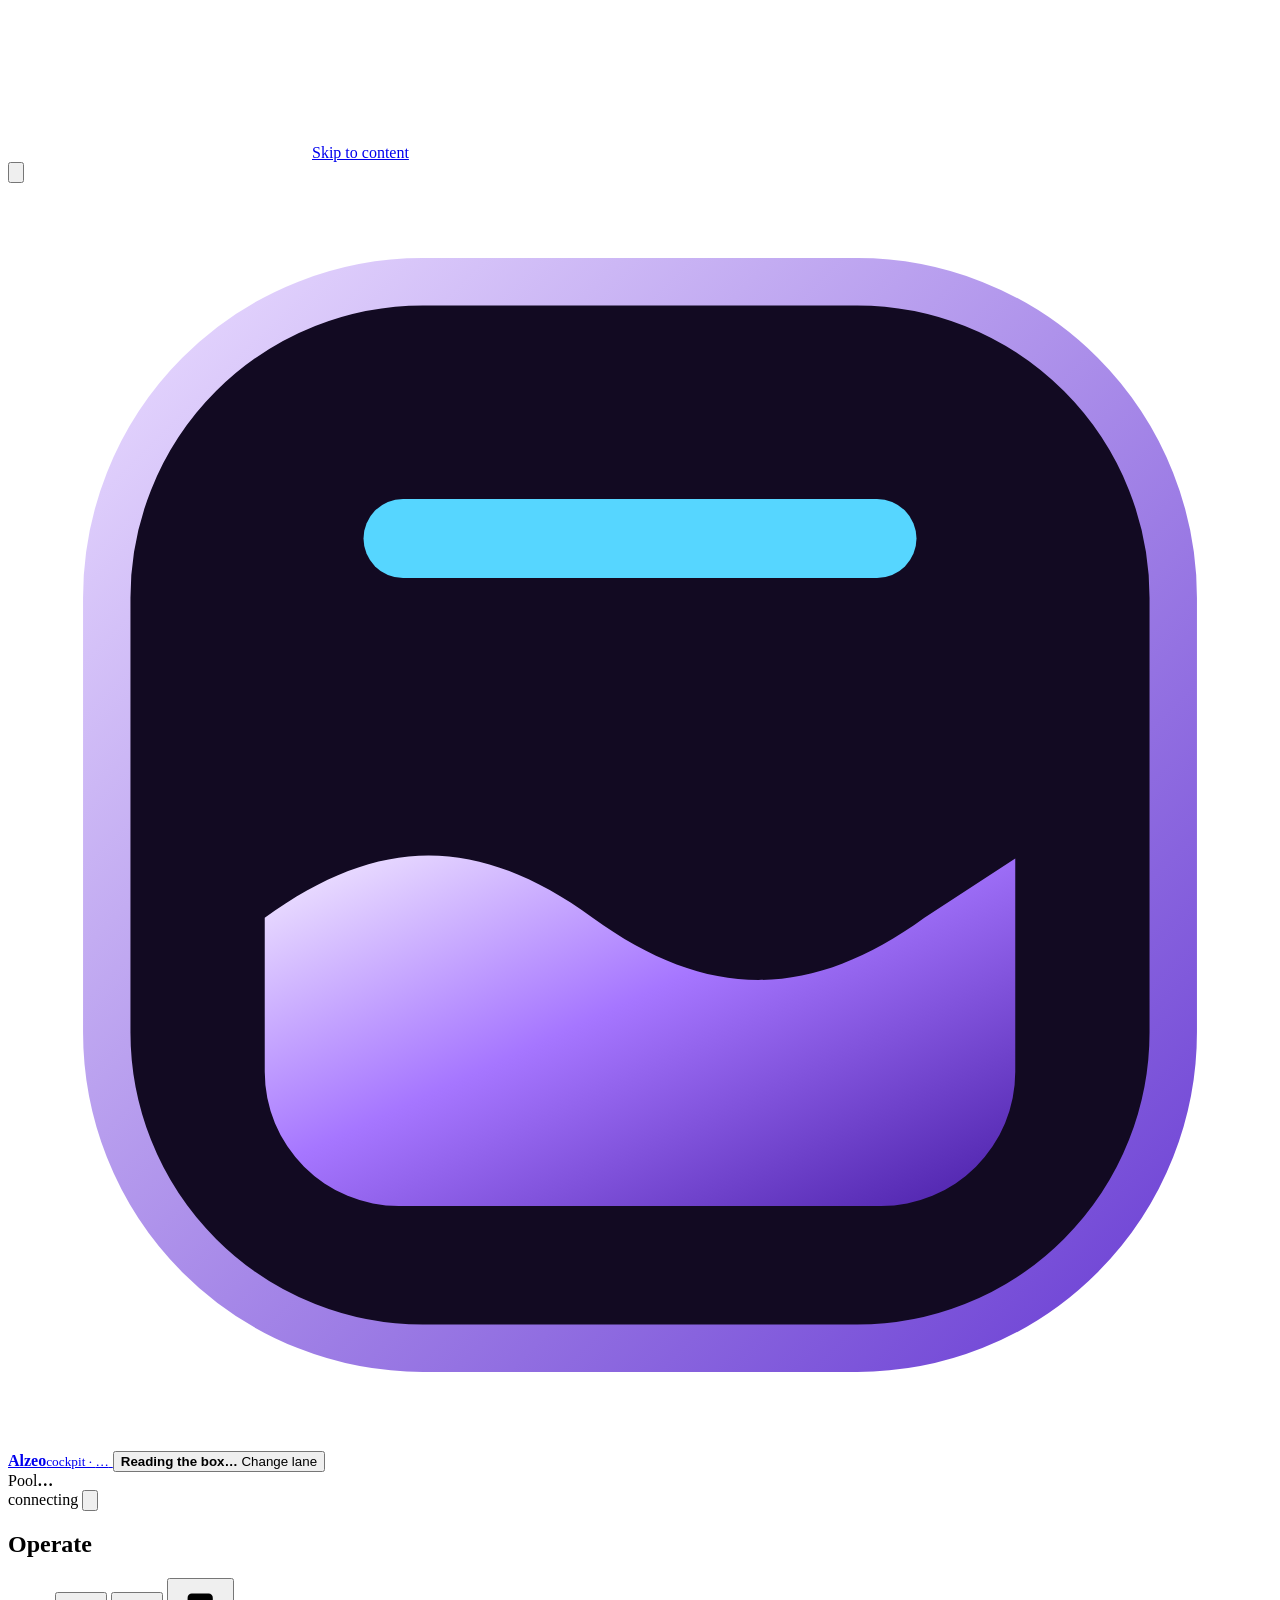
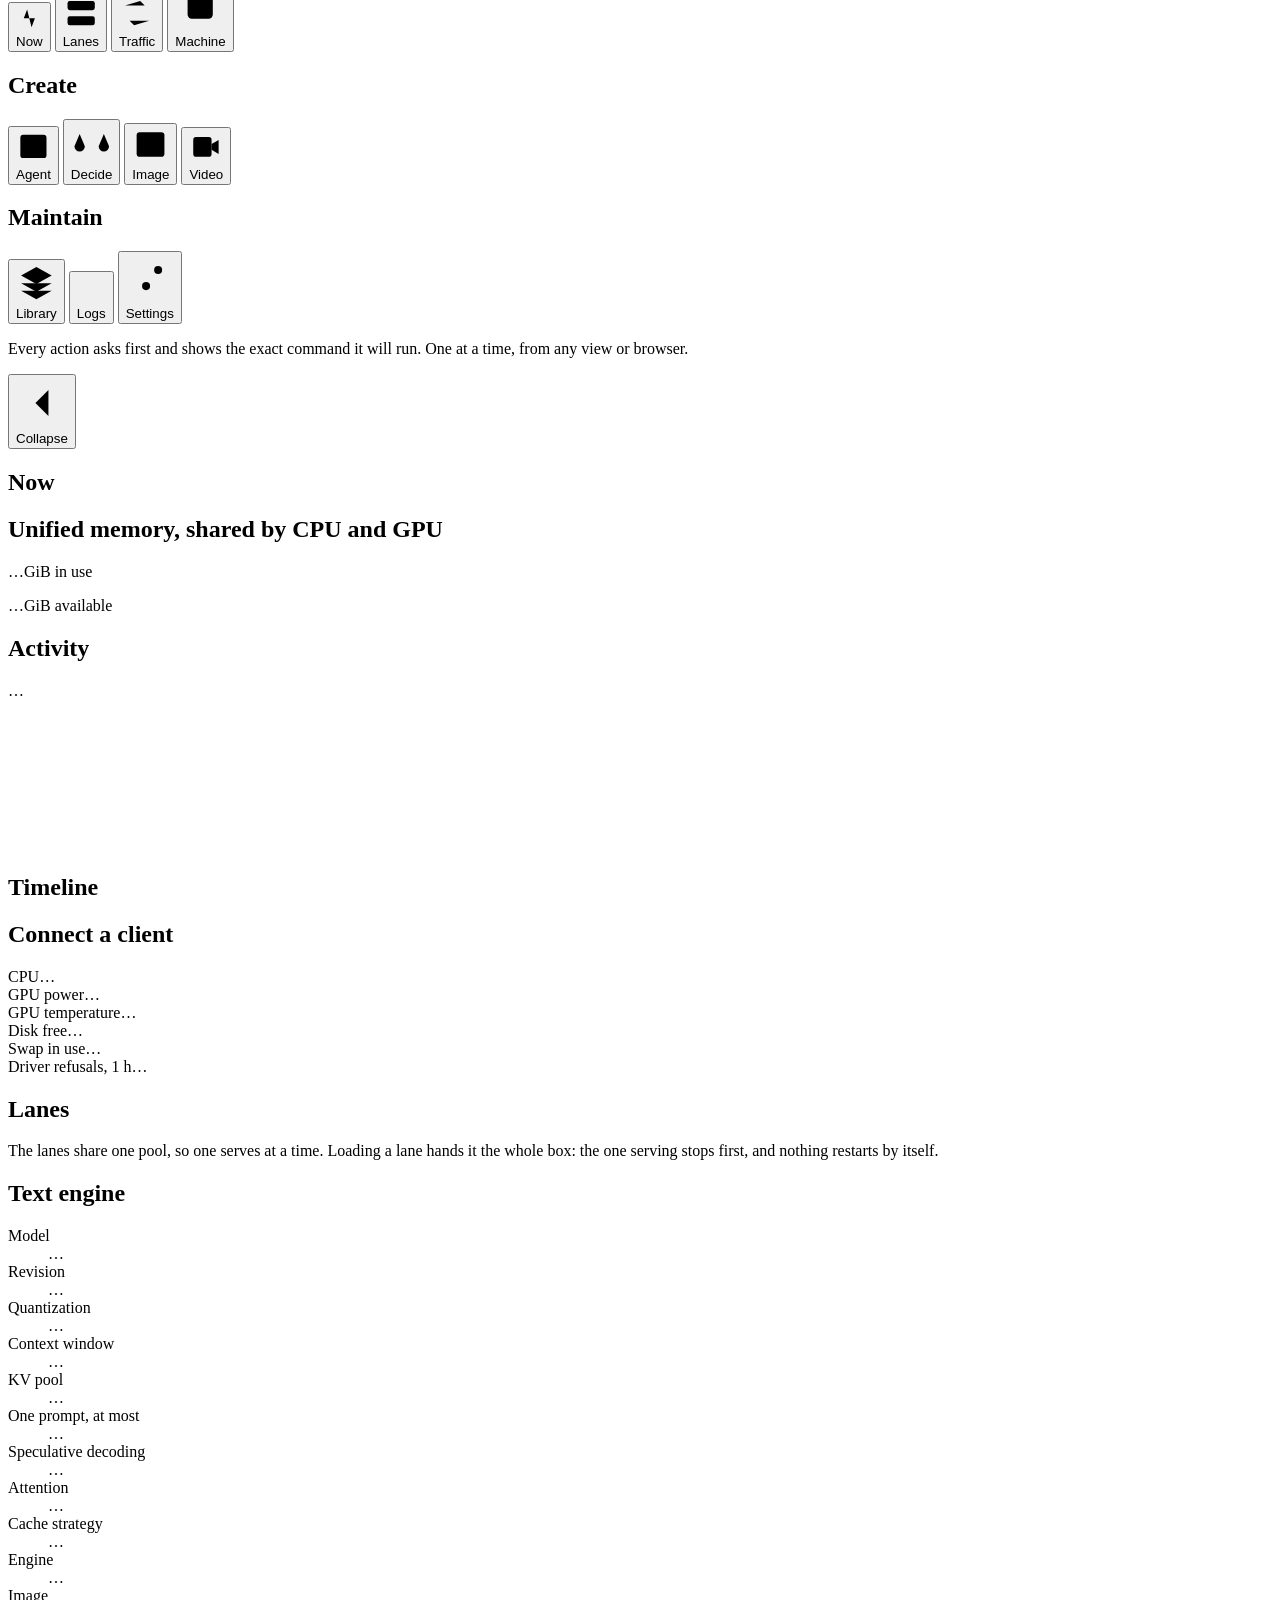
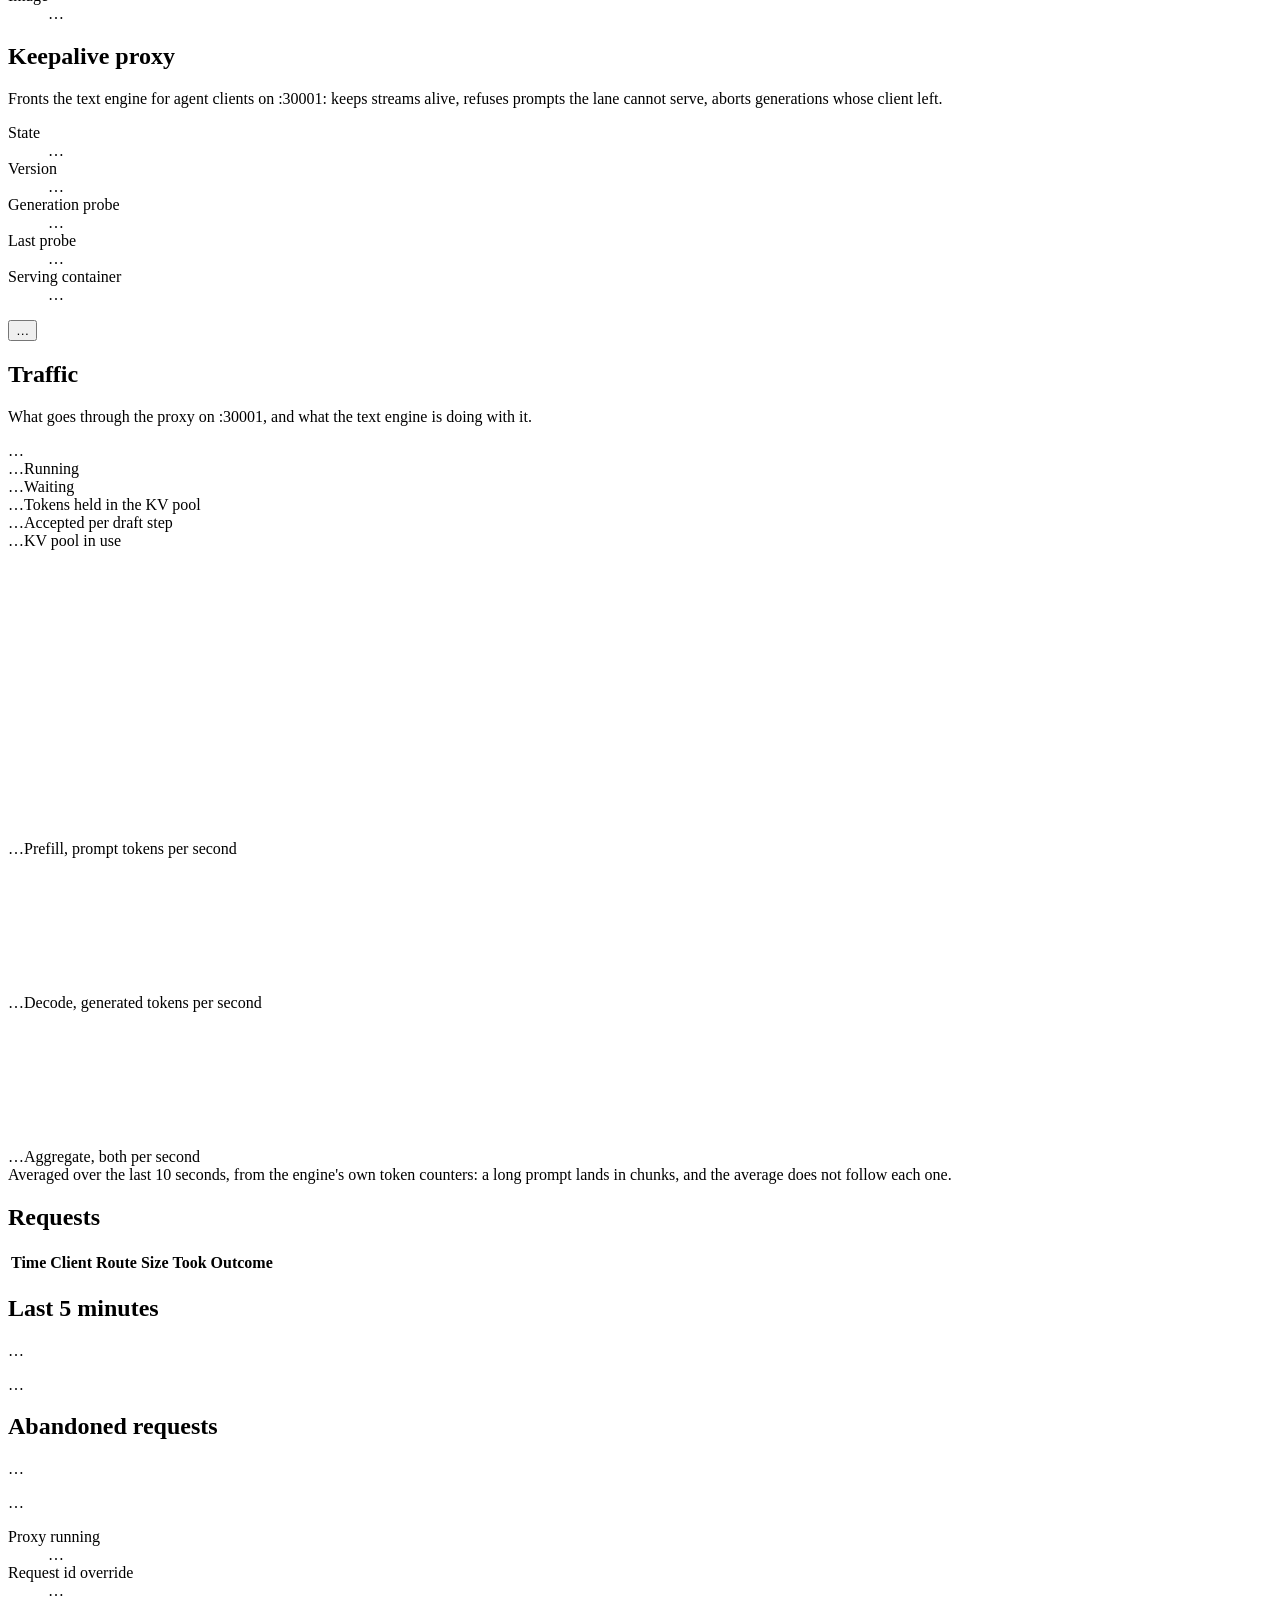
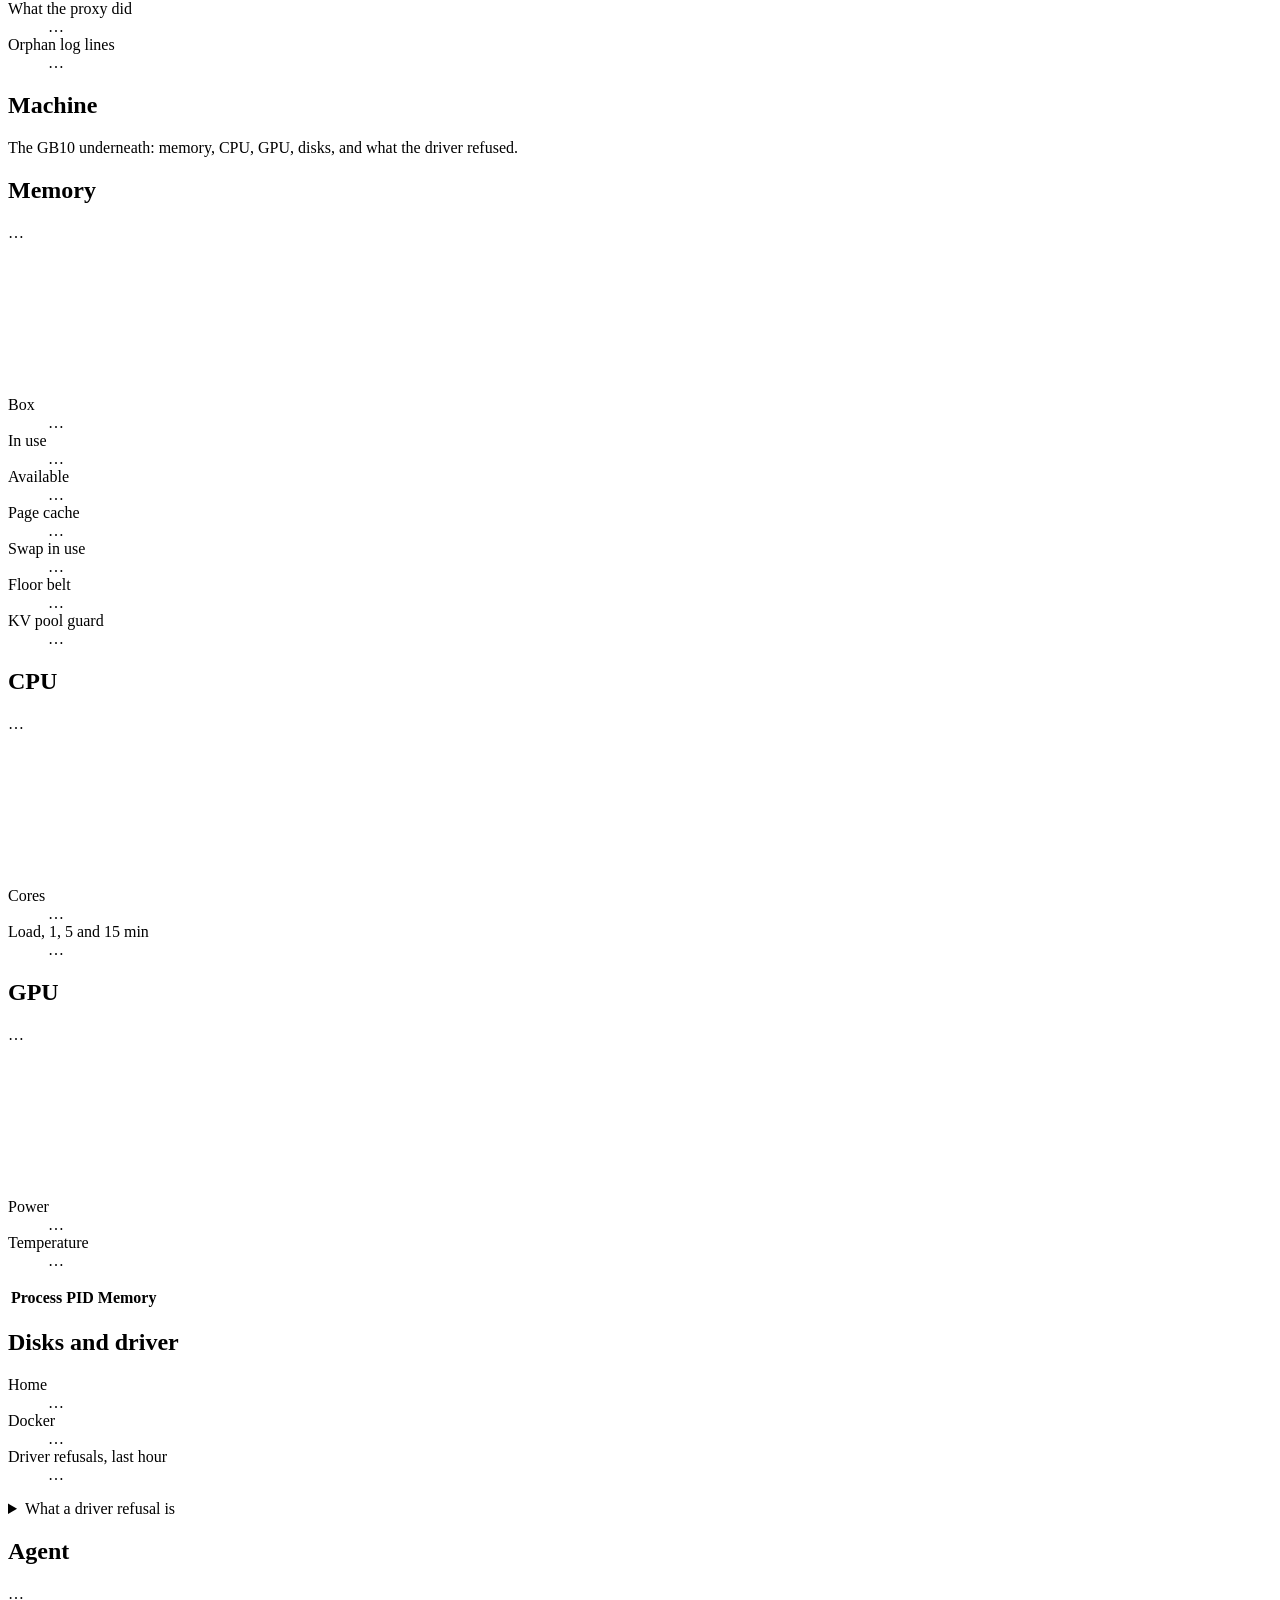
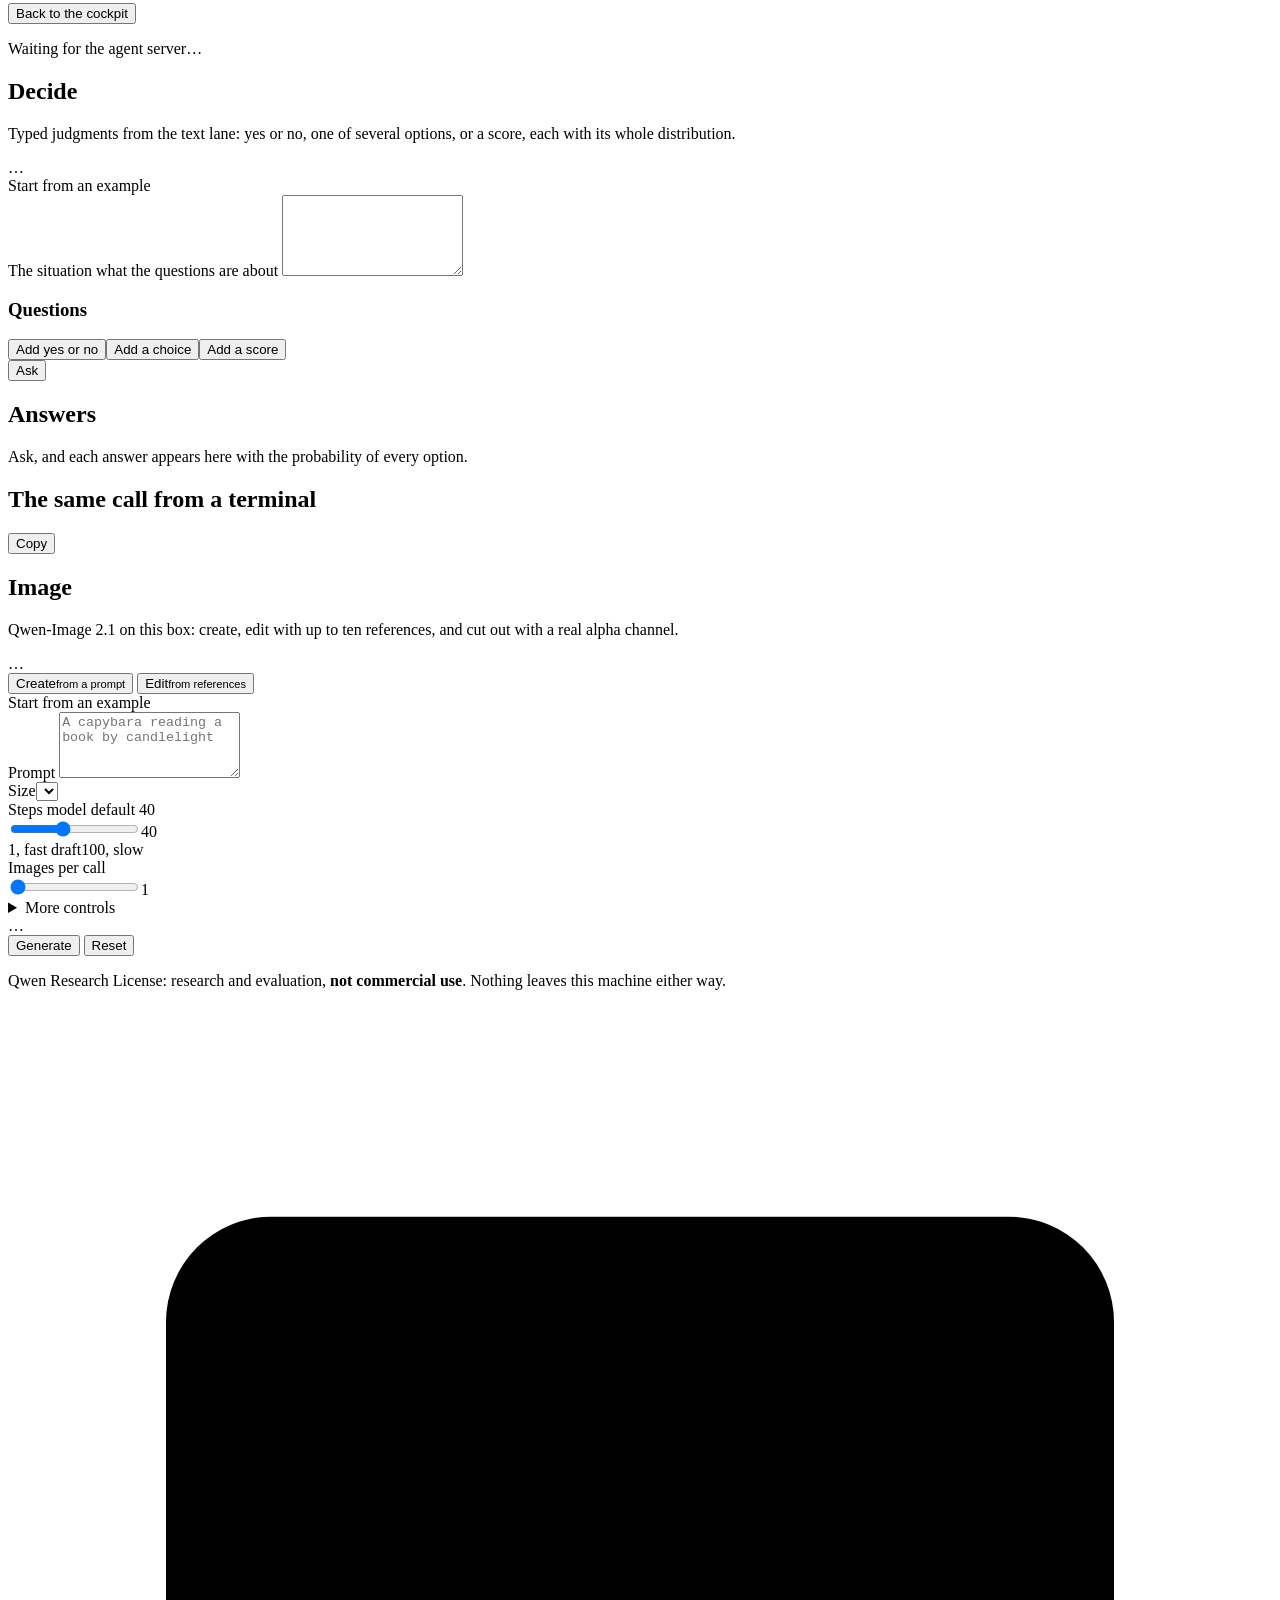
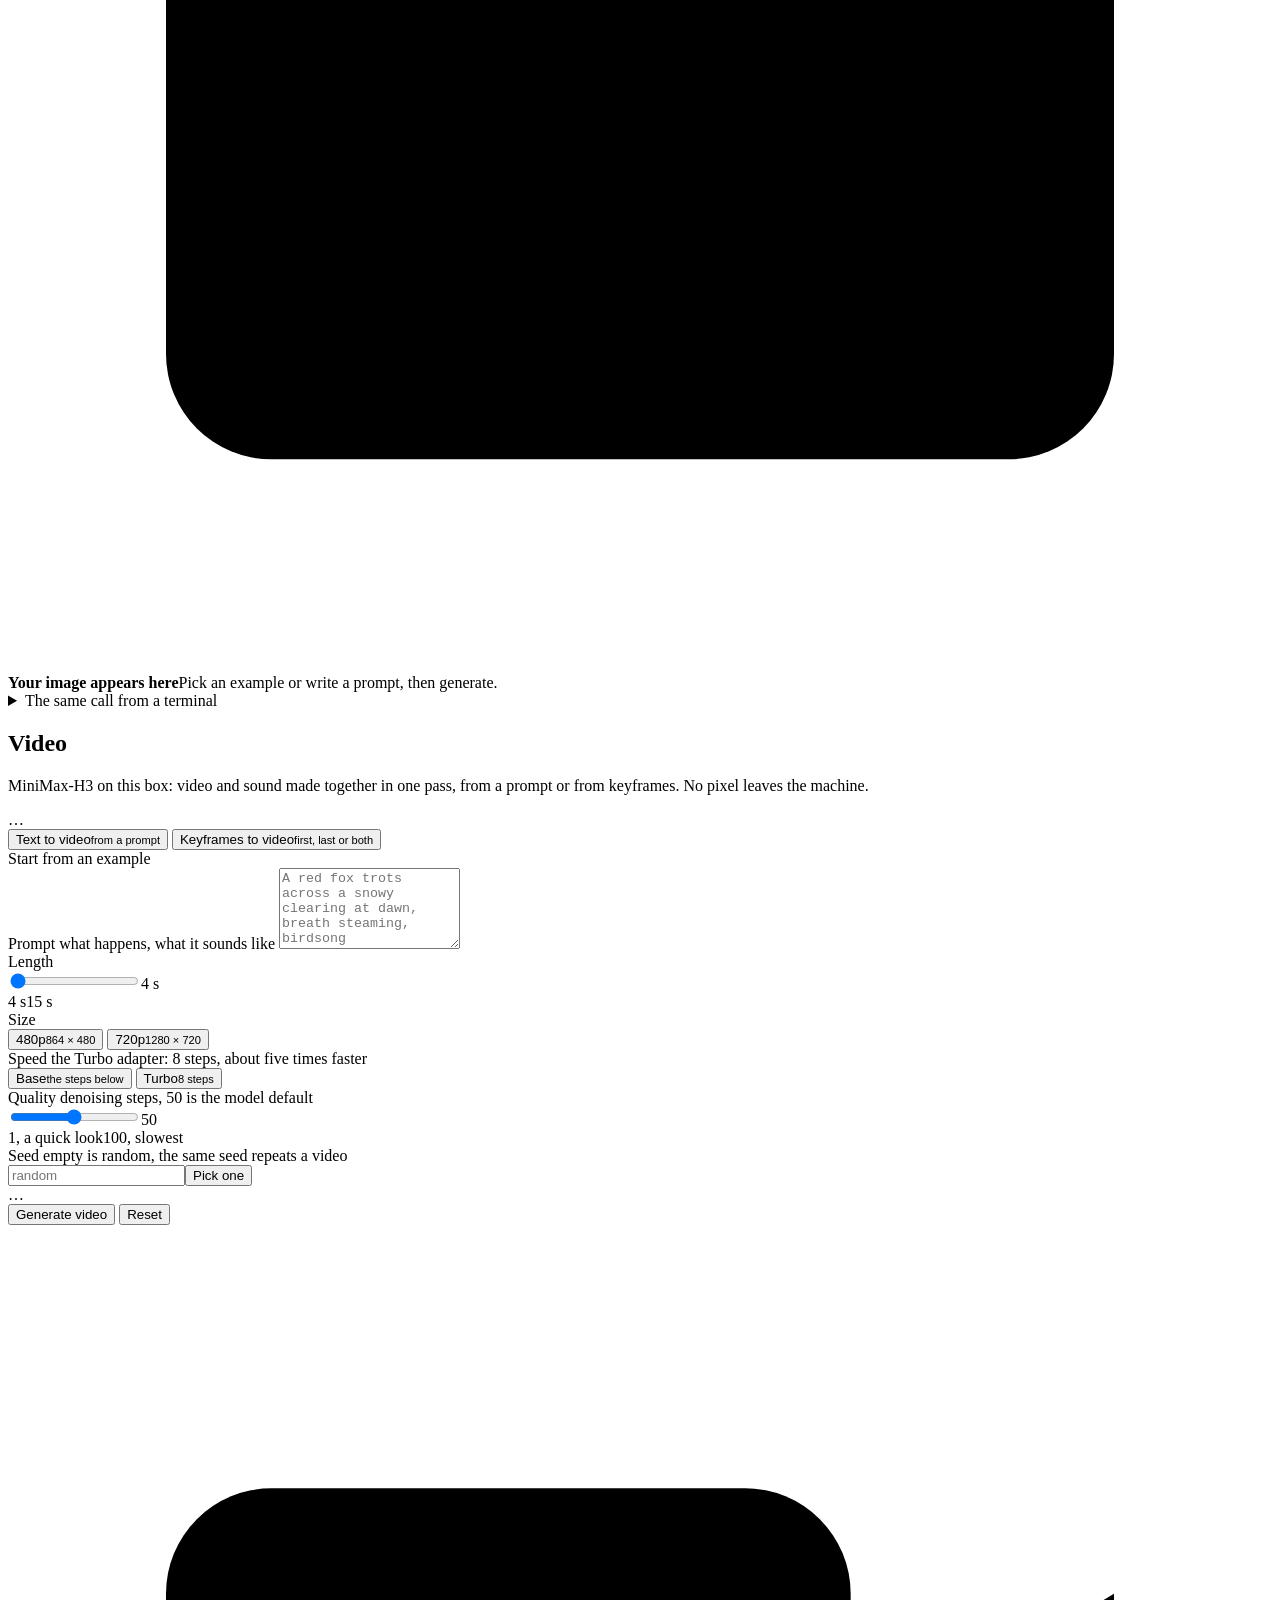
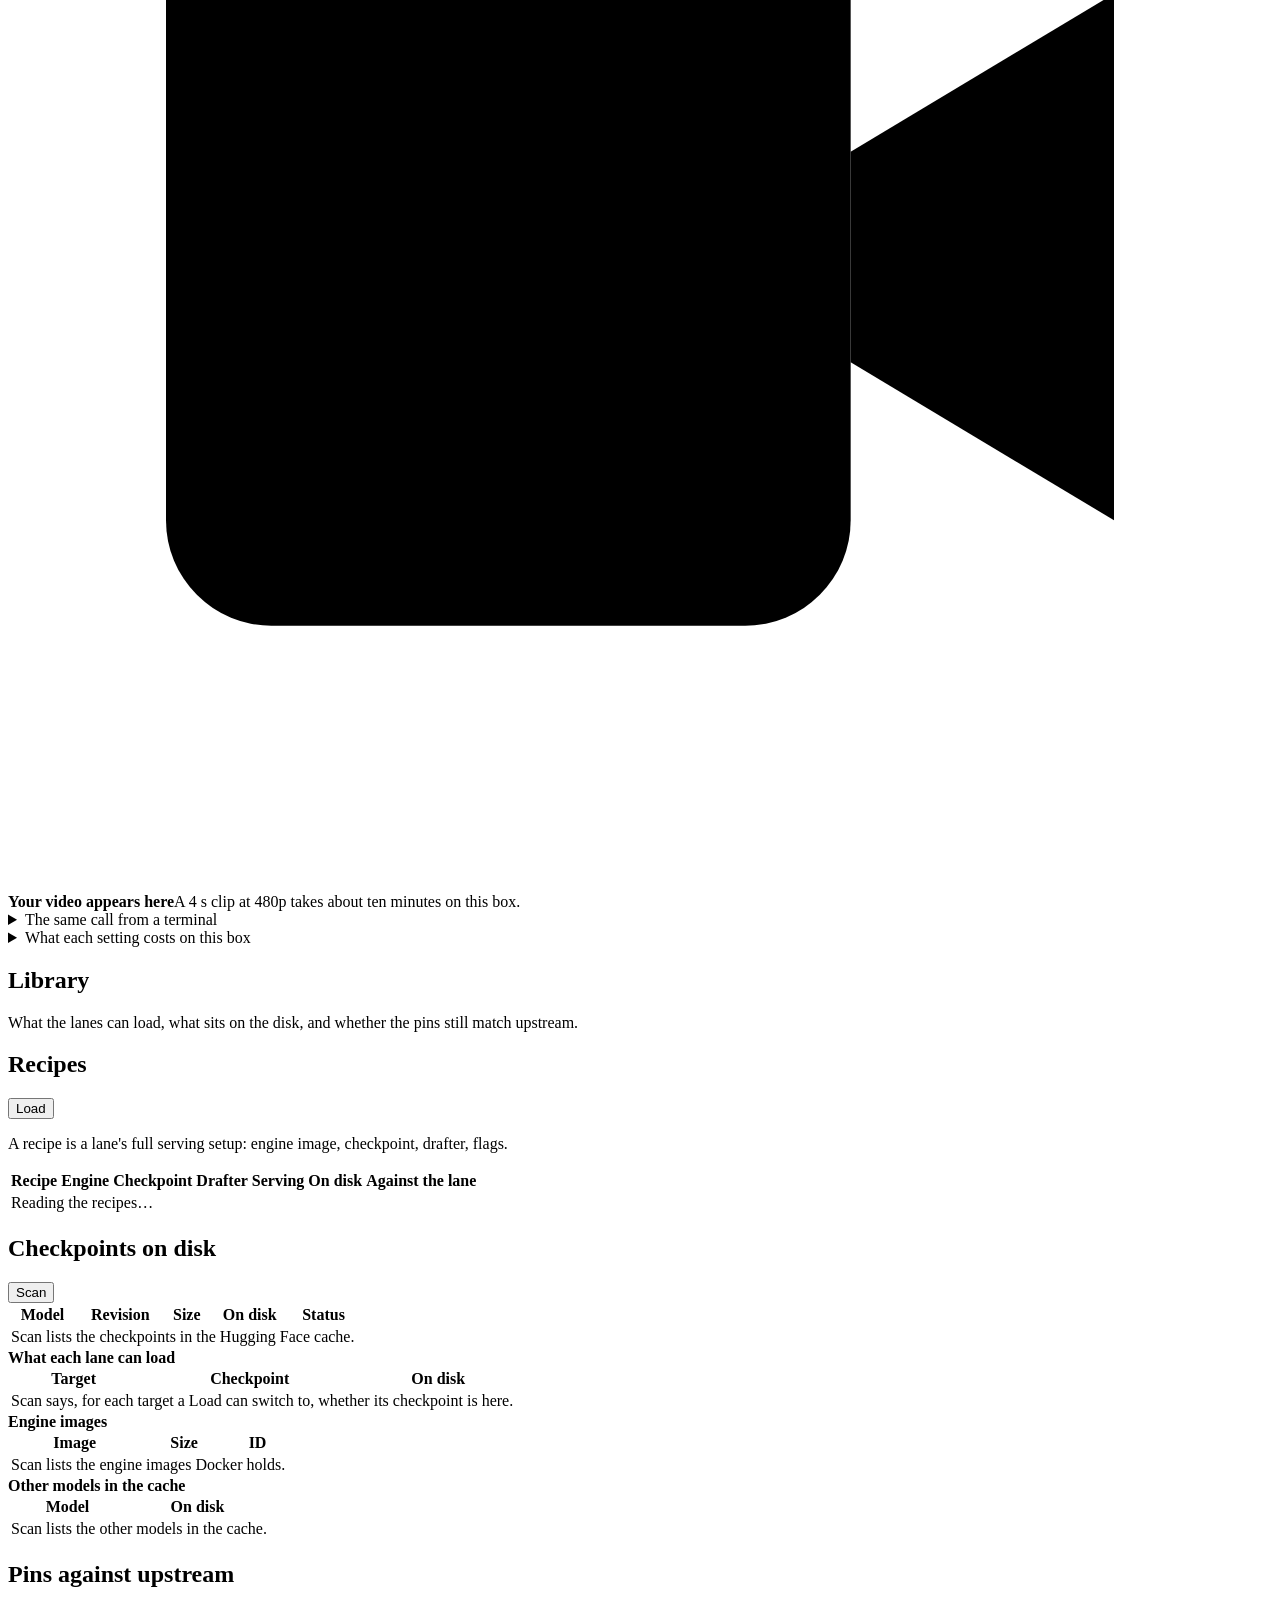
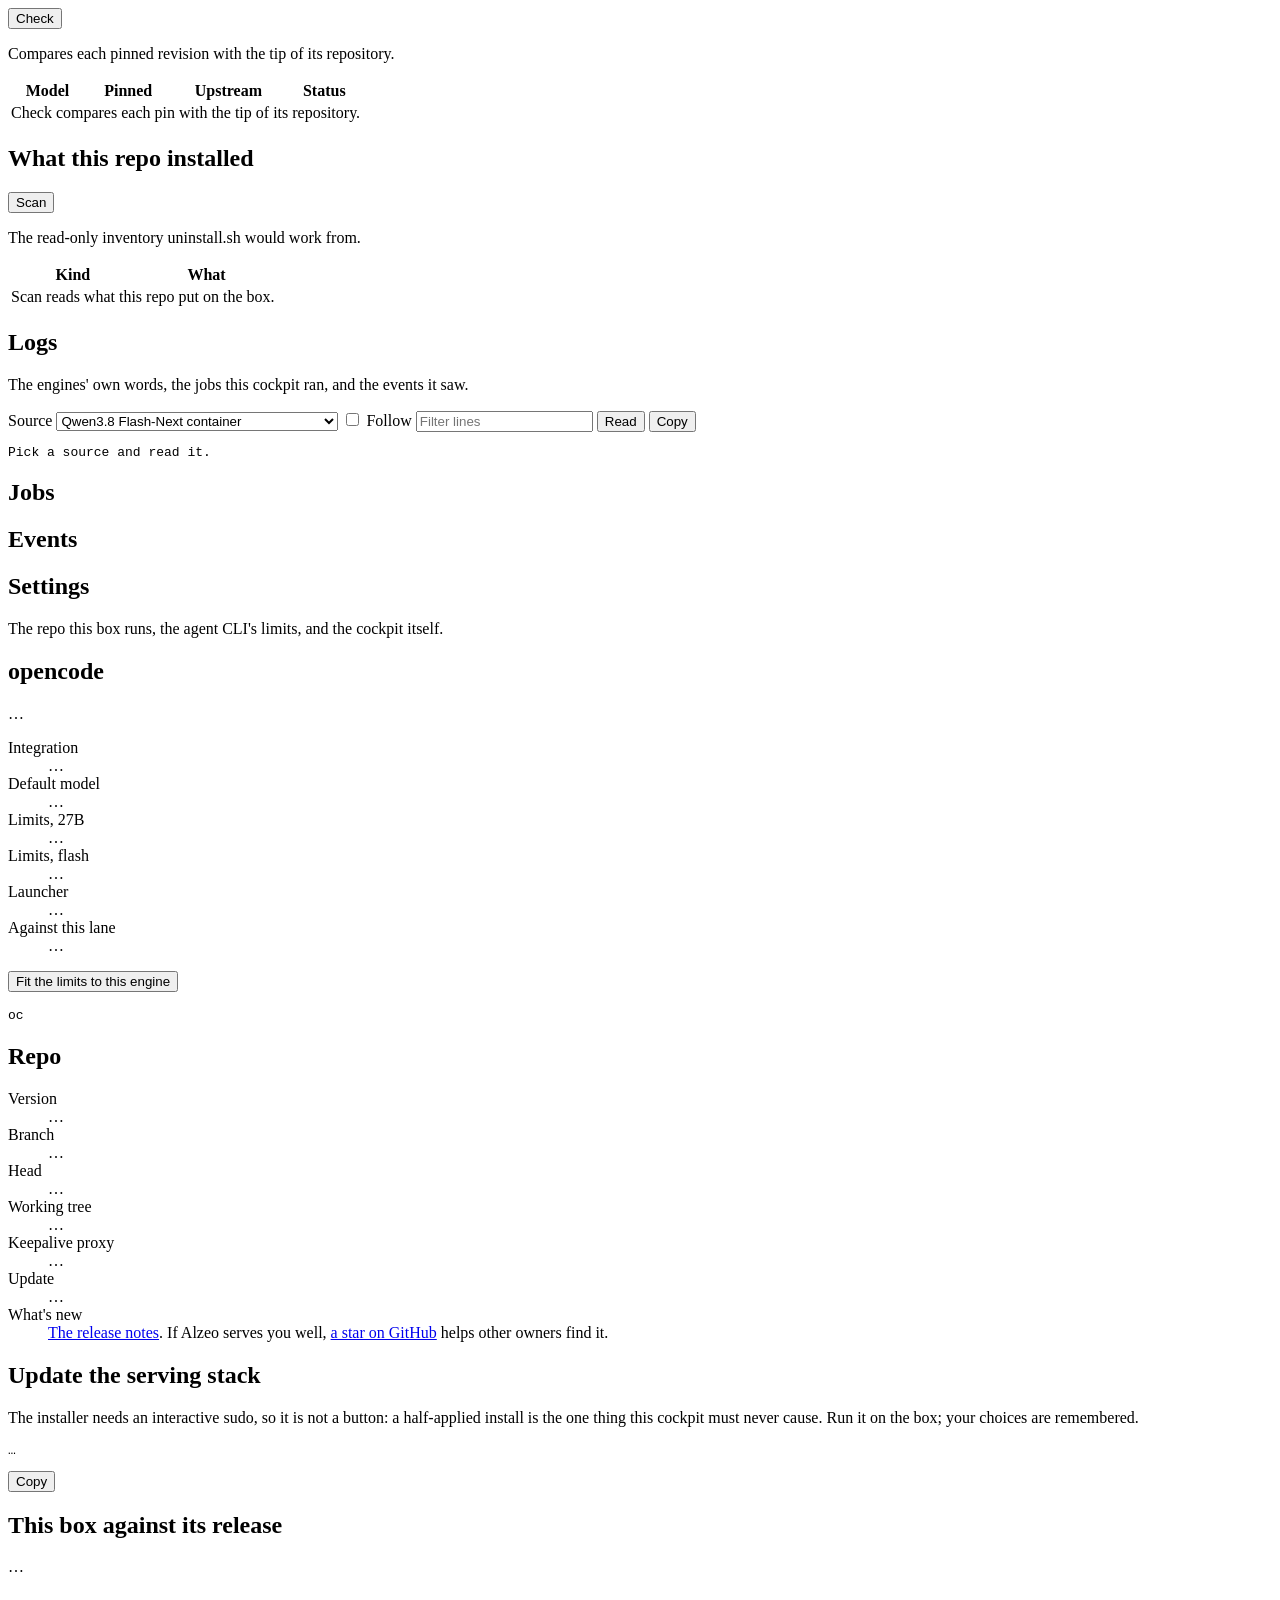
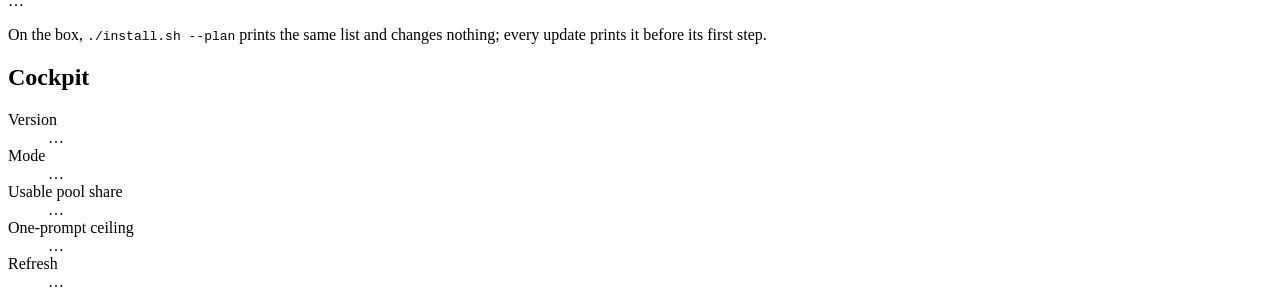
==== commit 020f595a: "Cockpit: hideable notes, speed tiles on Traffic, connections list last on mobile (v1.46.3)" ====
--- a/dashboard/static/index.html
+++ b/dashboard/static/index.html
@@ -57,7 +57,6 @@
       <button class="nav" data-view="now" aria-label="Now"><svg viewBox="0 0 24 24"><path d="M3 12h4l3-8 4 16 3-8h4"/></svg><span class="lab">Now</span><span class="bdg" id="bdg-now"></span></button>
       <button class="nav" data-view="lanes" aria-label="Lanes"><svg viewBox="0 0 24 24"><rect x="3" y="4" width="18" height="6" rx="1.5"/><rect x="3" y="14" width="18" height="6" rx="1.5"/><path d="M7 7h.01M7 17h.01"/></svg><span class="lab">Lanes</span><span class="bdg" id="bdg-lanes"></span></button>
       <button class="nav" data-view="traffic" aria-label="Traffic"><svg viewBox="0 0 24 24"><path d="M4 7h13l-3-3M20 17H7l3 3"/></svg><span class="lab">Traffic</span><span class="bdg" id="bdg-traffic"></span></button>
-      <button class="nav" data-view="experts" aria-label="Experts" id="nav-experts" hidden><svg viewBox="0 0 24 24"><rect x="3" y="4" width="4" height="4"/><rect x="10" y="4" width="4" height="4"/><rect x="17" y="4" width="4" height="4"/><rect x="3" y="10" width="4" height="4"/><rect x="10" y="10" width="4" height="4"/><rect x="17" y="10" width="4" height="4"/><rect x="3" y="16" width="4" height="4"/><rect x="10" y="16" width="4" height="4"/><rect x="17" y="16" width="4" height="4"/></svg><span class="lab">Experts</span><span class="bdg" id="bdg-experts"></span></button>
       <button class="nav" data-view="machine" aria-label="Machine"><svg viewBox="0 0 24 24"><rect x="6" y="6" width="12" height="12" rx="2"/><path d="M9 2v4M15 2v4M9 18v4M15 18v4M2 9h4M2 15h4M18 9h4M18 15h4"/></svg><span class="lab">Machine</span><span class="bdg" id="bdg-machine"></span></button>
     </div>
     <div class="grp">
@@ -196,8 +195,16 @@
         </div>
         <canvas class="spark tall" id="tr-spark" aria-hidden="true" style="margin-top:var(--s-5)"></canvas>
       </section>
-      <div class="grid g-7-5" style="margin-top:var(--s-5)">
-        <section class="panel" data-src="feed">
+      <section class="panel" id="tr-speed" data-src="engine_fast" style="margin-top:var(--s-5)">
+        <div class="readouts">
+          <div class="readout"><span class="v" id="tr-pre">…</span><span class="k">Prefill, prompt tokens per second</span><canvas class="spark" id="tr-pre-spark" aria-hidden="true"></canvas></div>
+          <div class="readout"><span class="v" id="tr-dec">…</span><span class="k">Decode, generated tokens per second</span><canvas class="spark" id="tr-dec-spark" aria-hidden="true"></canvas></div>
+          <div class="readout"><span class="v" id="tr-tps">…</span><span class="k">Aggregate, both per second</span><canvas class="spark" id="tr-tps-spark" aria-hidden="true"></canvas></div>
+        </div>
+        <p class="help" style="margin-top:var(--s-3)">Averaged over the last 10 seconds, from the engine's own token counters: a long prompt lands in chunks, and the average does not follow each one.</p>
+      </section>
+      <div class="grid g-7-5" id="tr-grid" style="margin-top:var(--s-5)">
+        <section class="panel" id="tr-feed" data-src="feed">
           <header><h2>Requests</h2><span class="aside age"></span></header>
           <div class="scroll-x">
             <table class="tbl dense feed" id="feed">
@@ -228,42 +235,6 @@
           </section>
         </div>
       </div>
-    </section>
-
-    <!-- ══ EXPERTS ══════════════════════════════════════════════════════════ -->
-    <section class="view" id="view-experts" aria-labelledby="h-experts">
-      <div class="vhead">
-        <div class="vhead-title"><h1 id="h-experts">Experts</h1><p>Which of Qwen Next's experts each layer routes to, as it happens: a tile per layer, a cell per expert in the same place in every tile, laid out as the model's own stack.</p></div>
-        <div class="side"><span class="cap" id="ex-cap">…</span></div>
-      </div>
-      <section class="panel" data-src="experts">
-        <div class="readouts">
-          <div class="readout"><span class="v" id="ex-tps">…</span><span class="k">Tokens through the experts per second</span></div>
-          <div class="readout"><span class="v" id="ex-active">…</span><span class="k">Experts used in the last second</span></div>
-          <div class="readout"><span class="v" id="ex-top10">…</span><span class="k">Carried by the busiest tenth of experts</span></div>
-          <div class="readout"><span class="v" id="ex-hot">…</span><span class="k">Hottest expert, against an even share</span></div>
-        </div>
-        <p class="muted" id="ex-empty" style="margin-top:var(--s-4)">…</p>
-      </section>
-      <section class="panel" data-src="experts" id="ex-panel" style="margin-top:var(--s-5)" hidden>
-        <header><h2>Routing by layer</h2>
-          <div class="seg" role="radiogroup" aria-label="Window" id="ex-mode">
-            <button type="button" role="radio" aria-checked="true" data-mode="live">Last second</button>
-            <button type="button" role="radio" aria-checked="false" data-mode="total">Since the engine started</button>
-          </div>
-          <span class="aside age"></span></header>
-        <div class="ex-wrap" id="ex-wrap">
-          <canvas class="heat" id="ex-heat" role="img" aria-label="Routing heatmap: a tile per layer, 32 by 16 cells, one per expert in its fixed place"></canvas>
-          <div class="ex-tip" id="ex-tip" role="status" hidden></div>
-        </div>
-        <p class="help" id="ex-note" style="margin-top:var(--s-3)">Each tile is one layer's 512 experts, 32 to a row, expert 0 at the top left and 511 at the bottom right, so an expert sits in the same place in every tile. A cell's brightness is that expert's share of the layer's routes against an even share: dim below it, bright at four times it or more. Each token is routed to its layer's top experts at every layer, so one token is counted that many times per layer. A step padded to its CUDA graph's size routes its padding rows too, a few tokens per step on the engine's stale inputs; the picture at a glance is the same.</p>
-        <div class="scroll-x" style="margin-top:var(--s-4)">
-          <table class="tbl dense" id="ex-table">
-            <thead><tr><th>Layer</th><th>Kind</th><th class="r">Expert</th><th class="r">Tokens</th><th class="r">Against an even share</th></tr></thead>
-            <tbody></tbody>
-          </table>
-        </div>
-      </section>
     </section>
 
     <!-- ══ MACHINE ══════════════════════════════════════════════════════════ -->
@@ -743,7 +714,6 @@
 <script src="/static/js/now.js" defer></script>
 <script src="/static/js/lanes.js" defer></script>
 <script src="/static/js/ops.js" defer></script>
-<script src="/static/js/experts.js" defer></script>
 <script src="/static/js/agent.js" defer></script>
 <script src="/static/js/decide.js" defer></script>
 <script src="/static/js/image.js" defer></script>
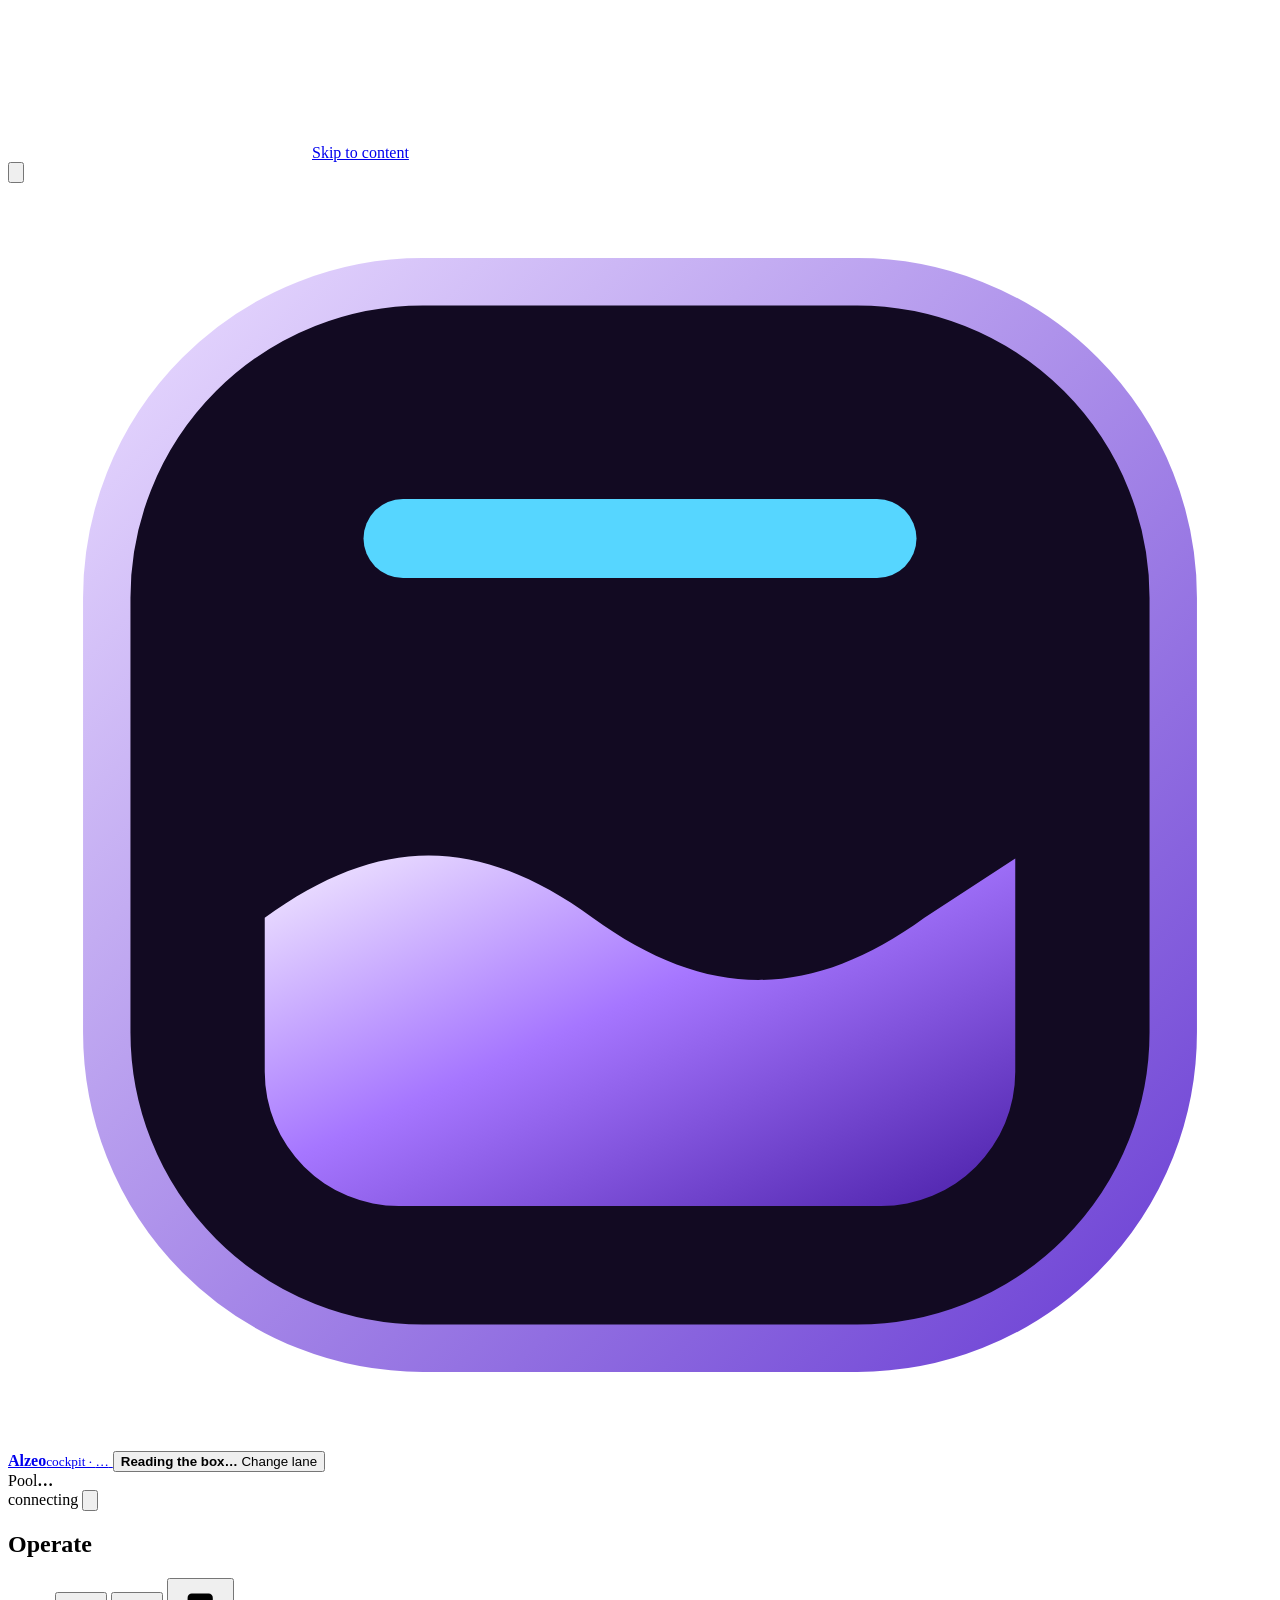
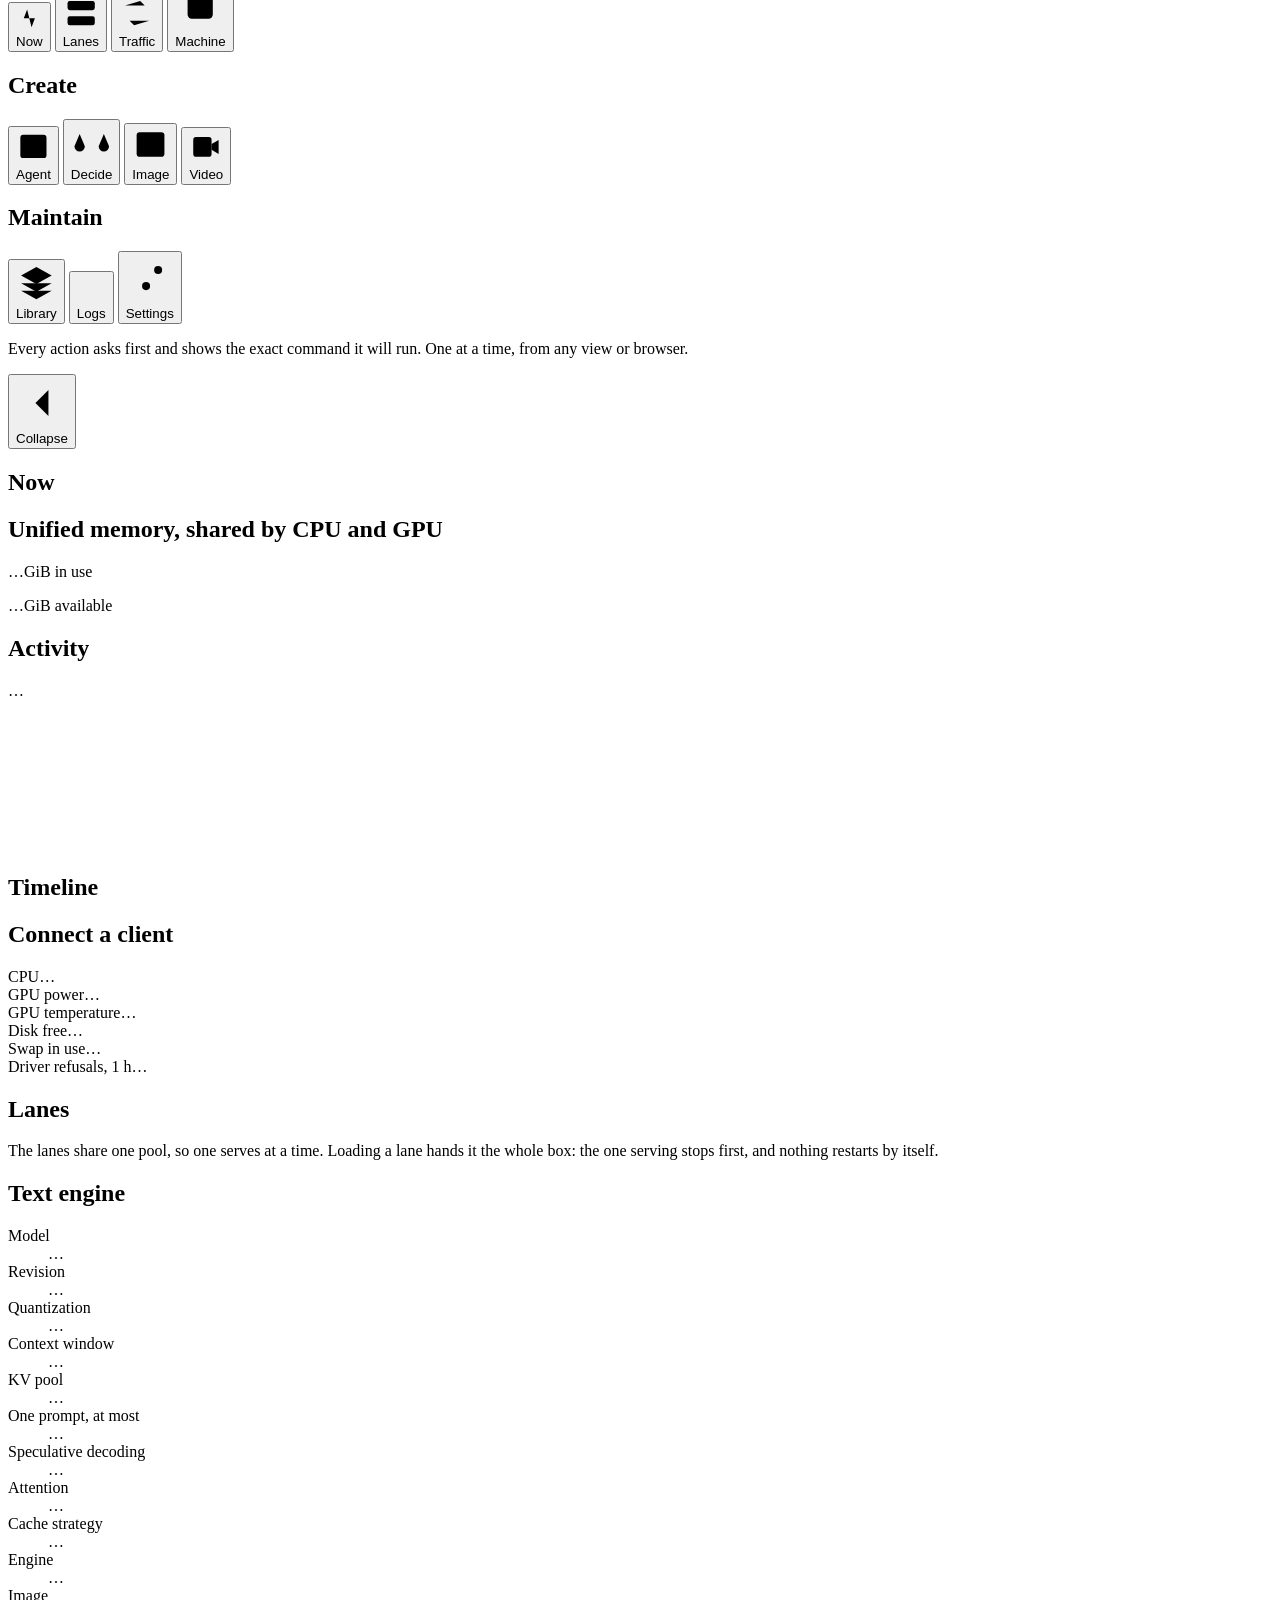
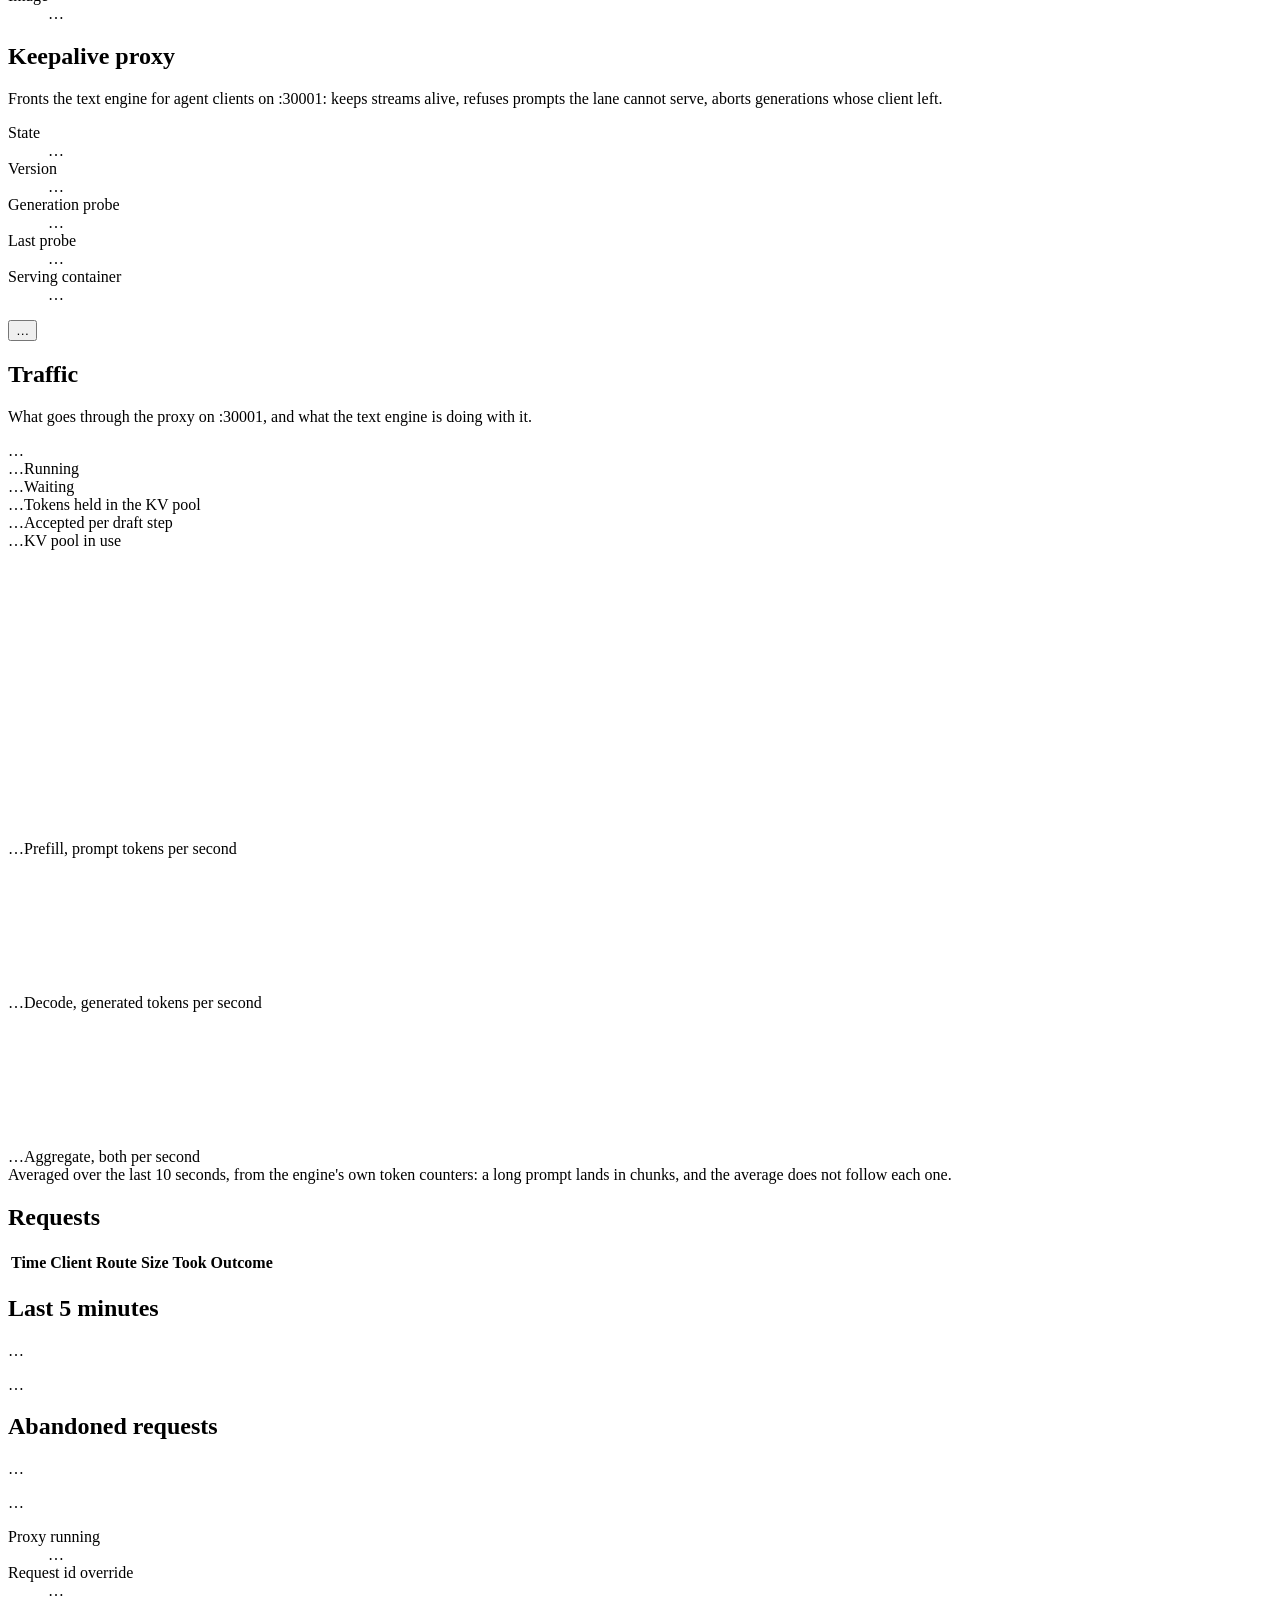
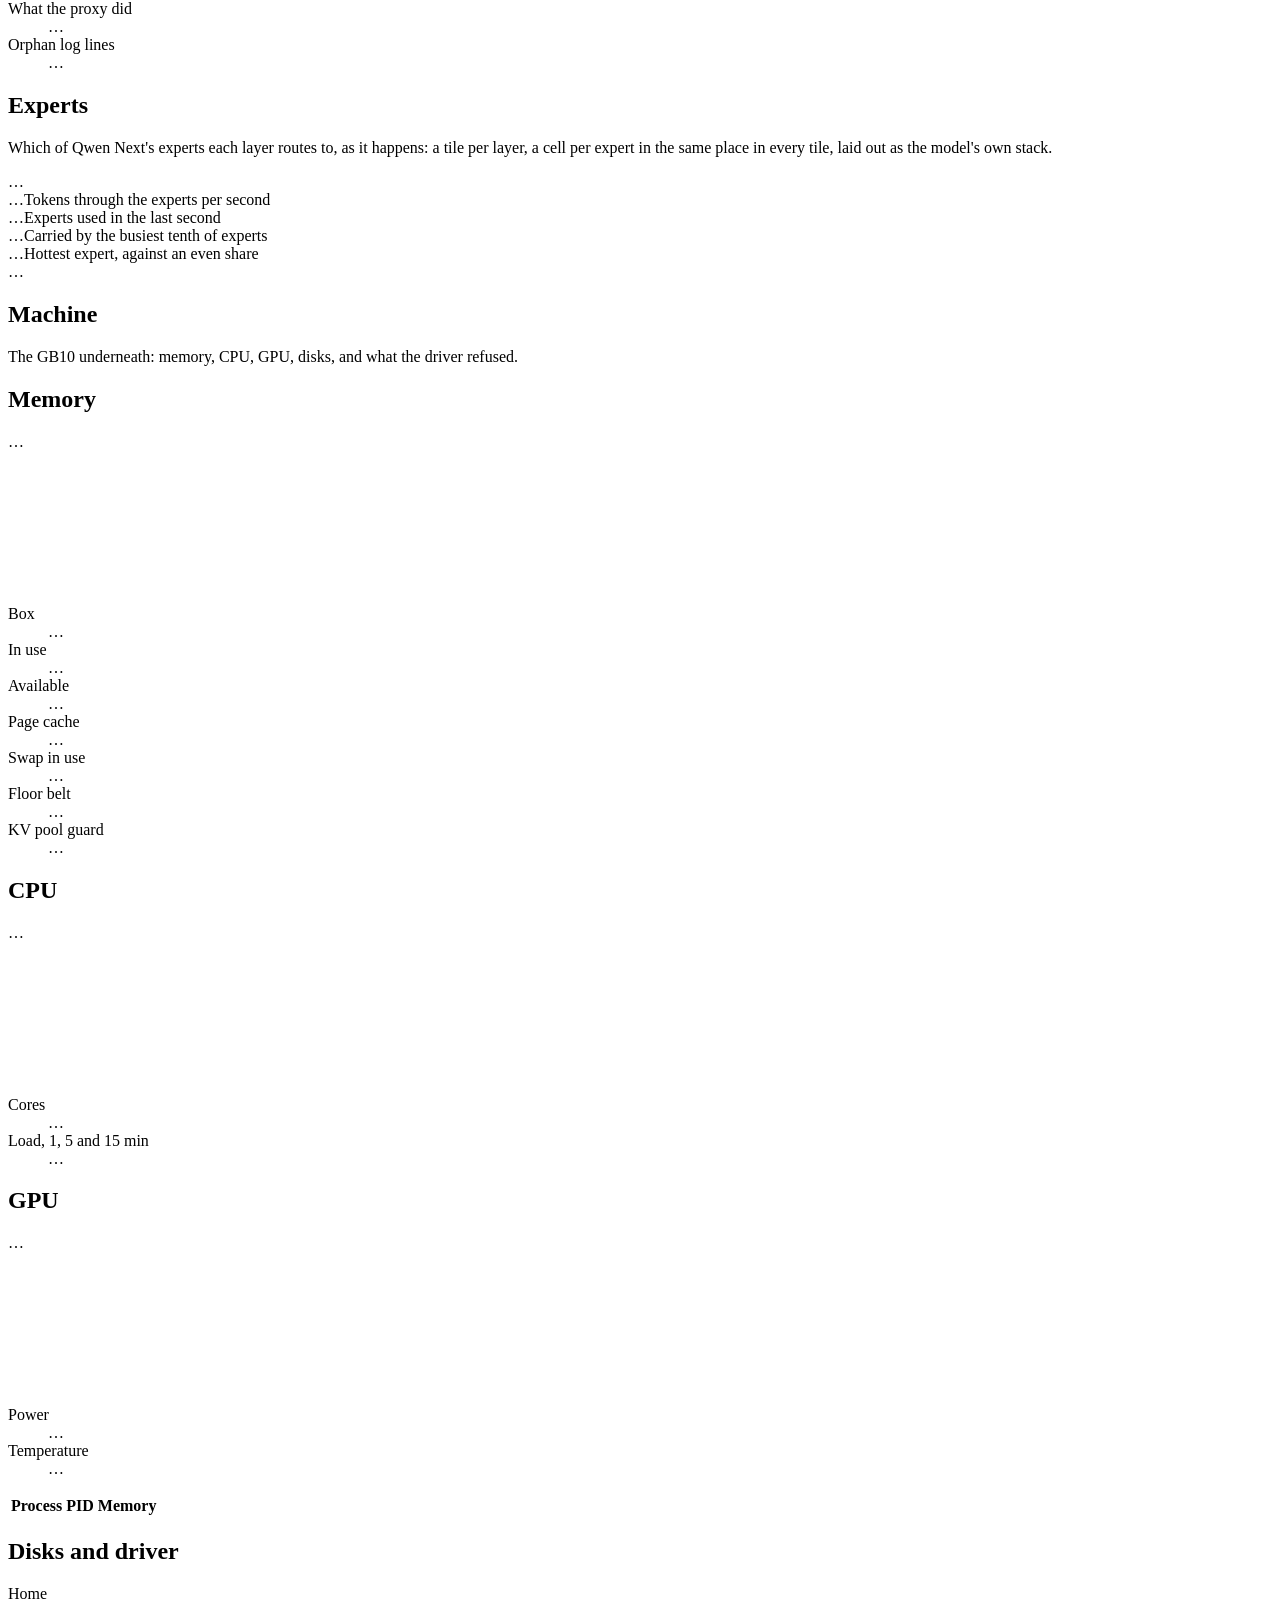
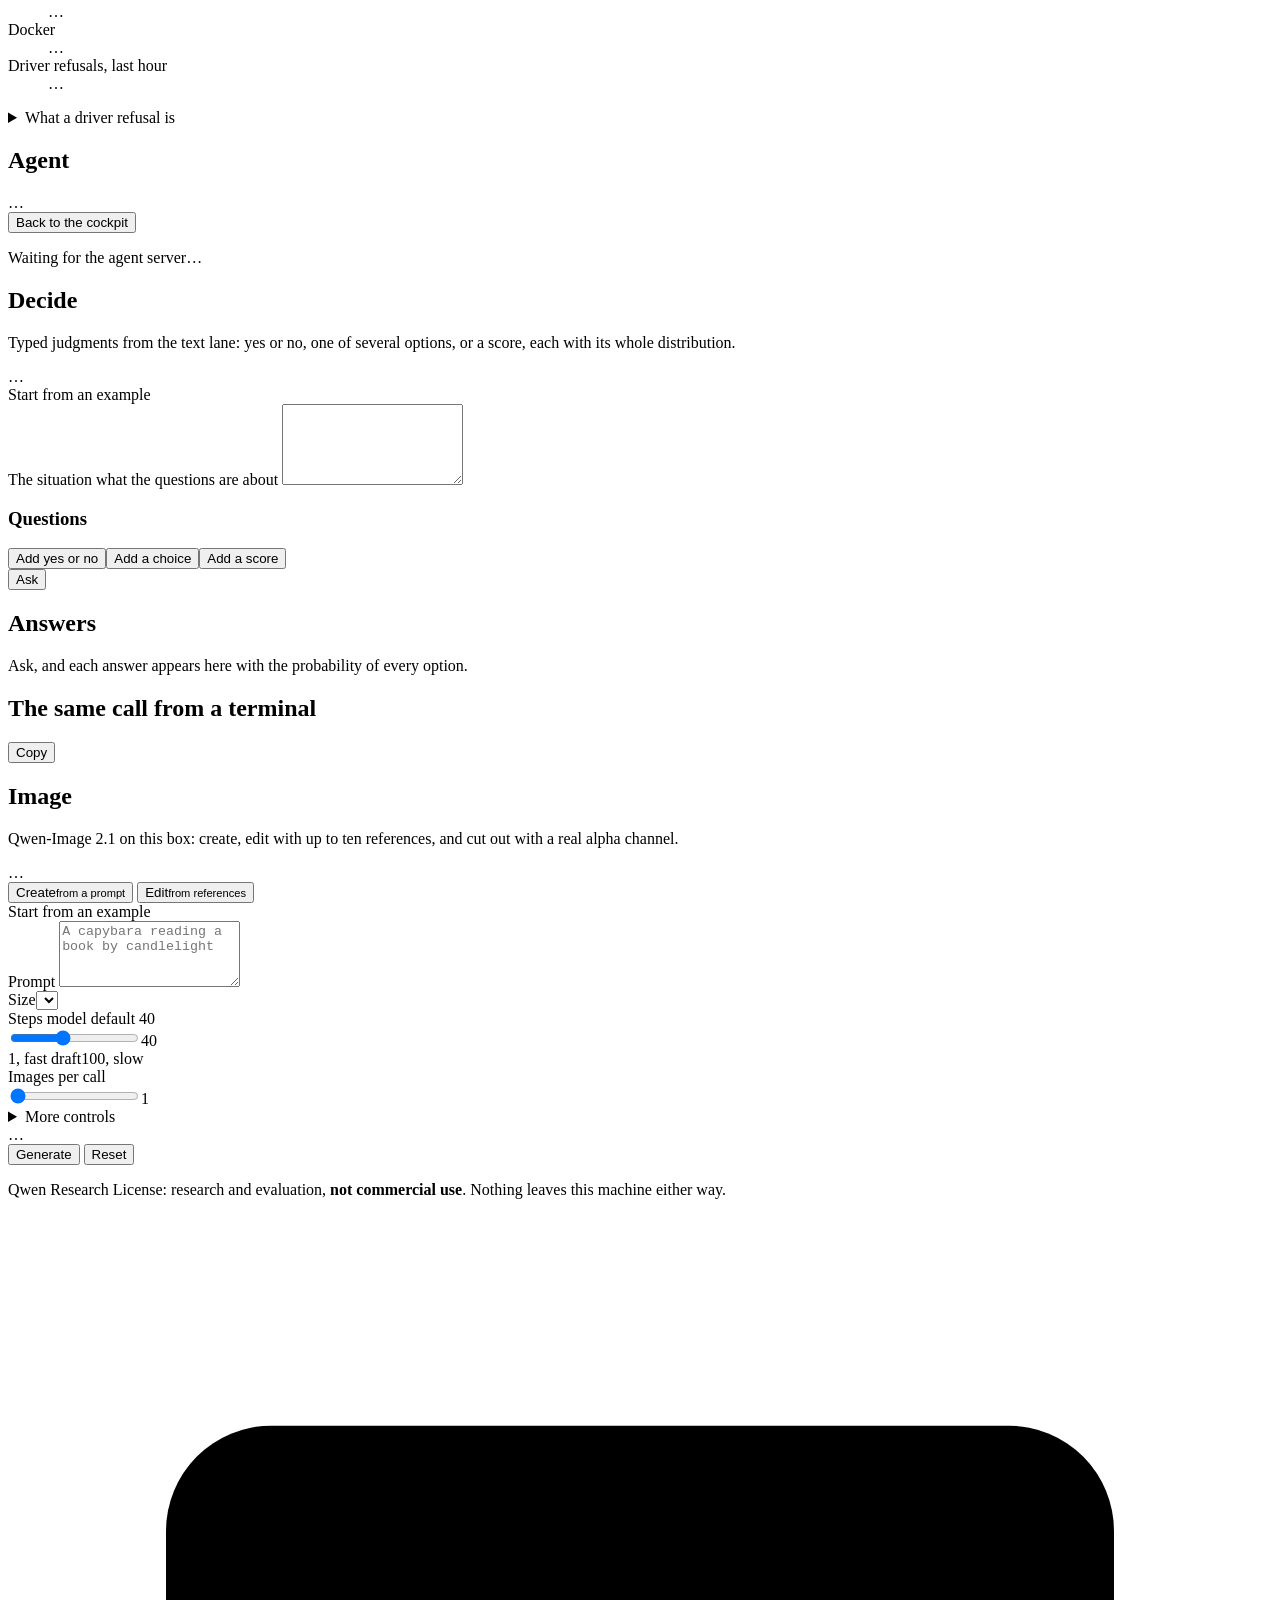
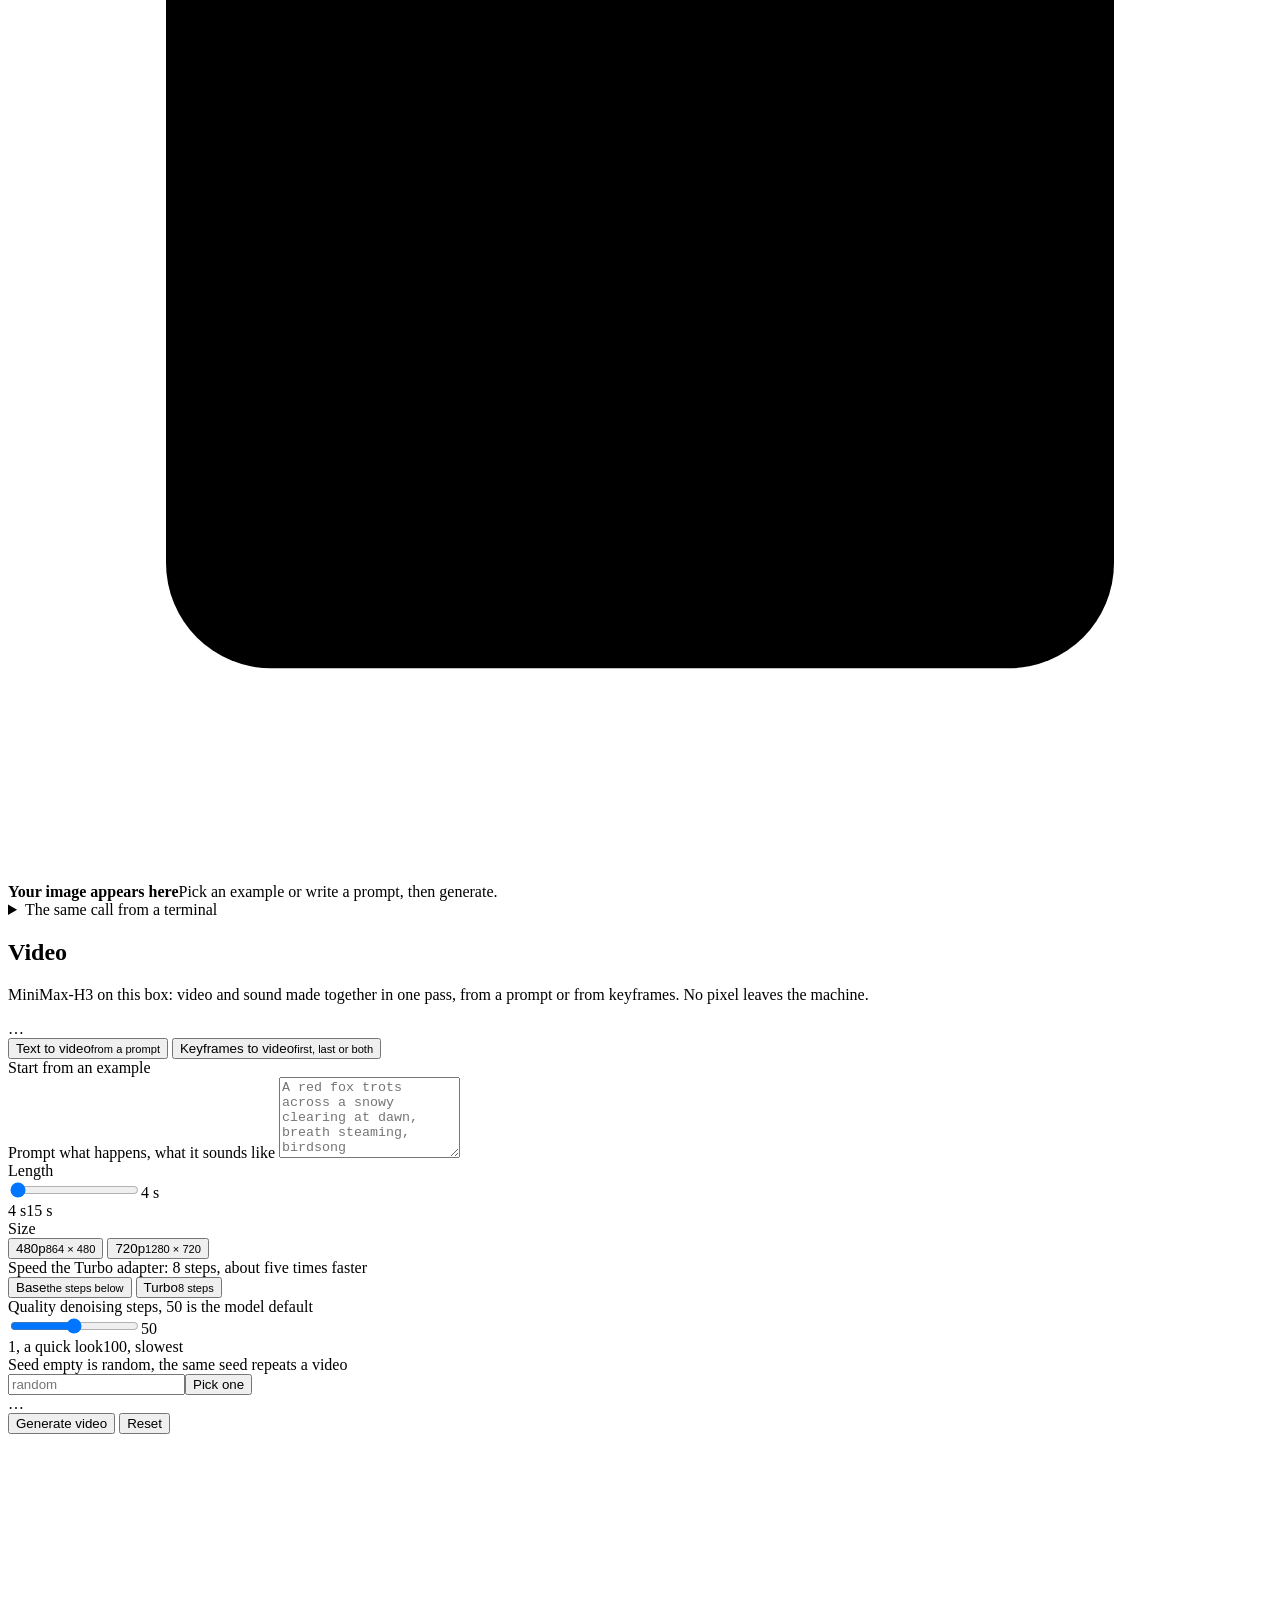
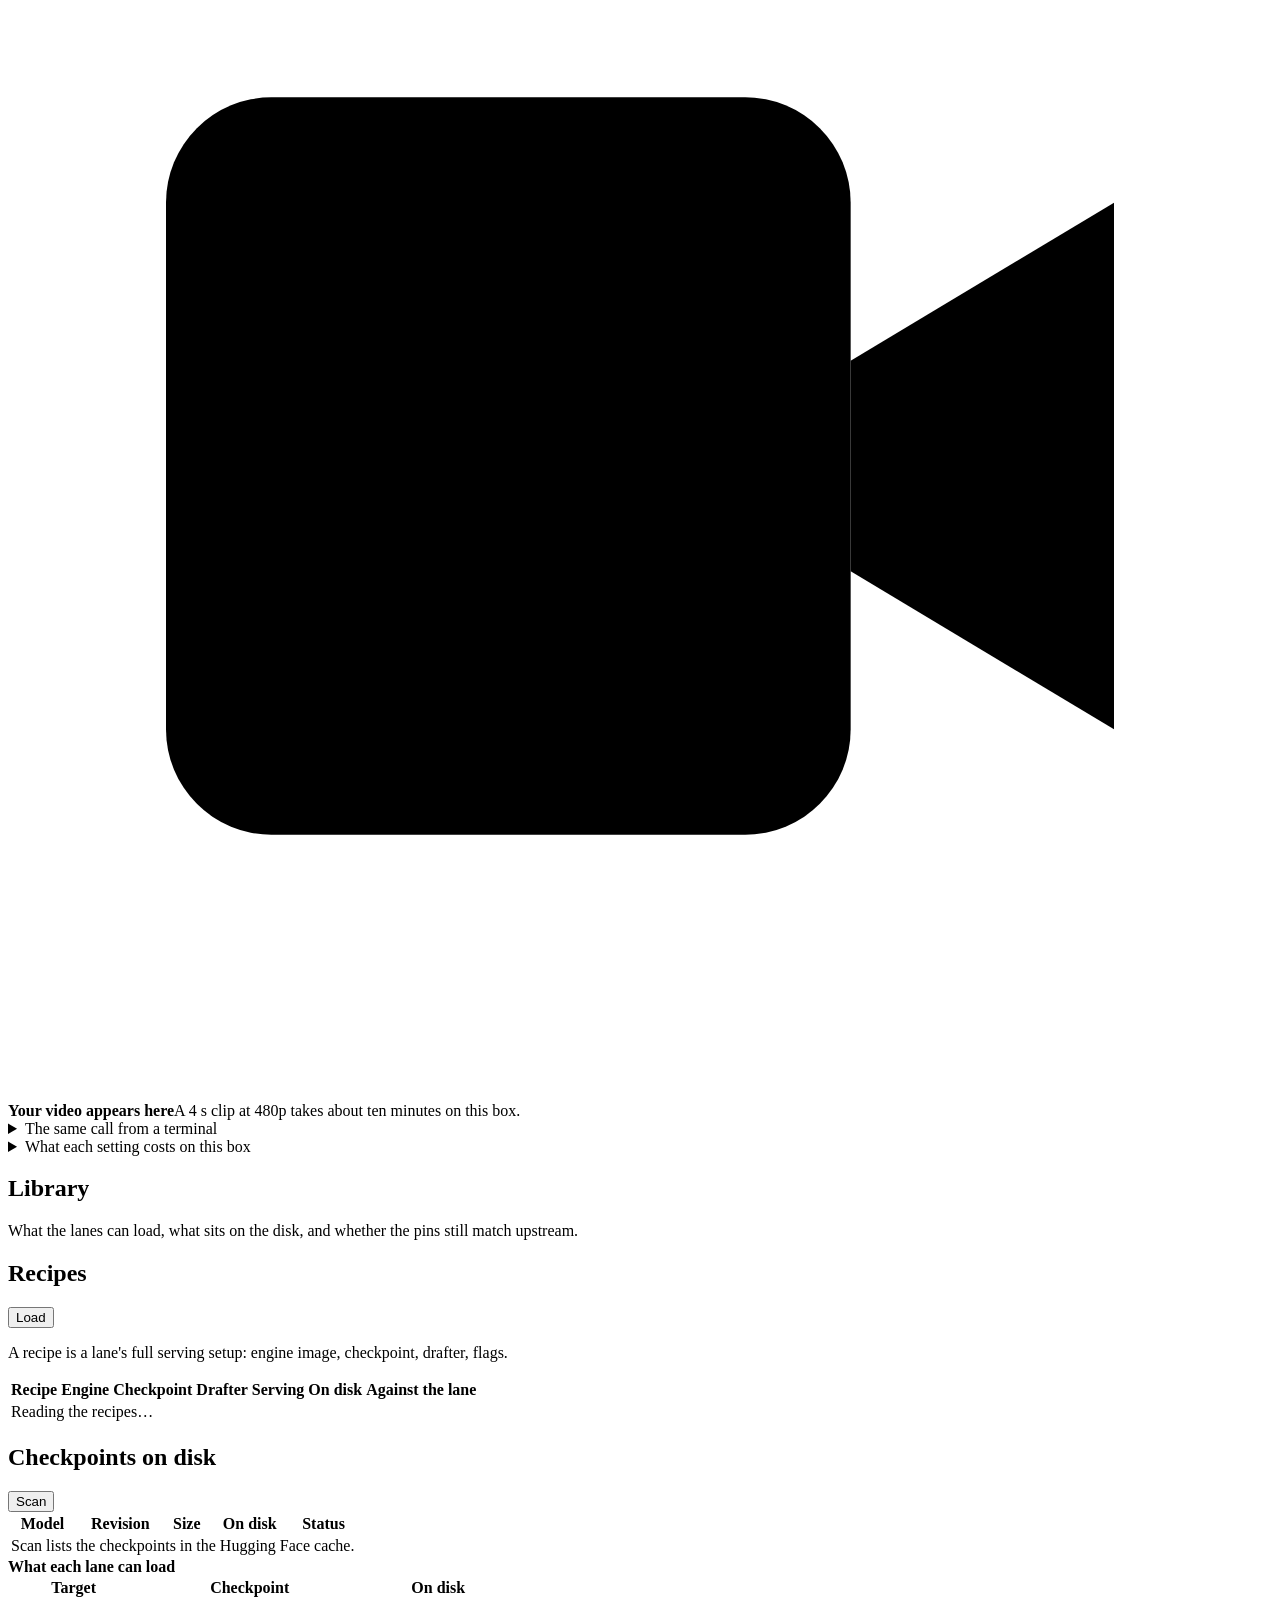
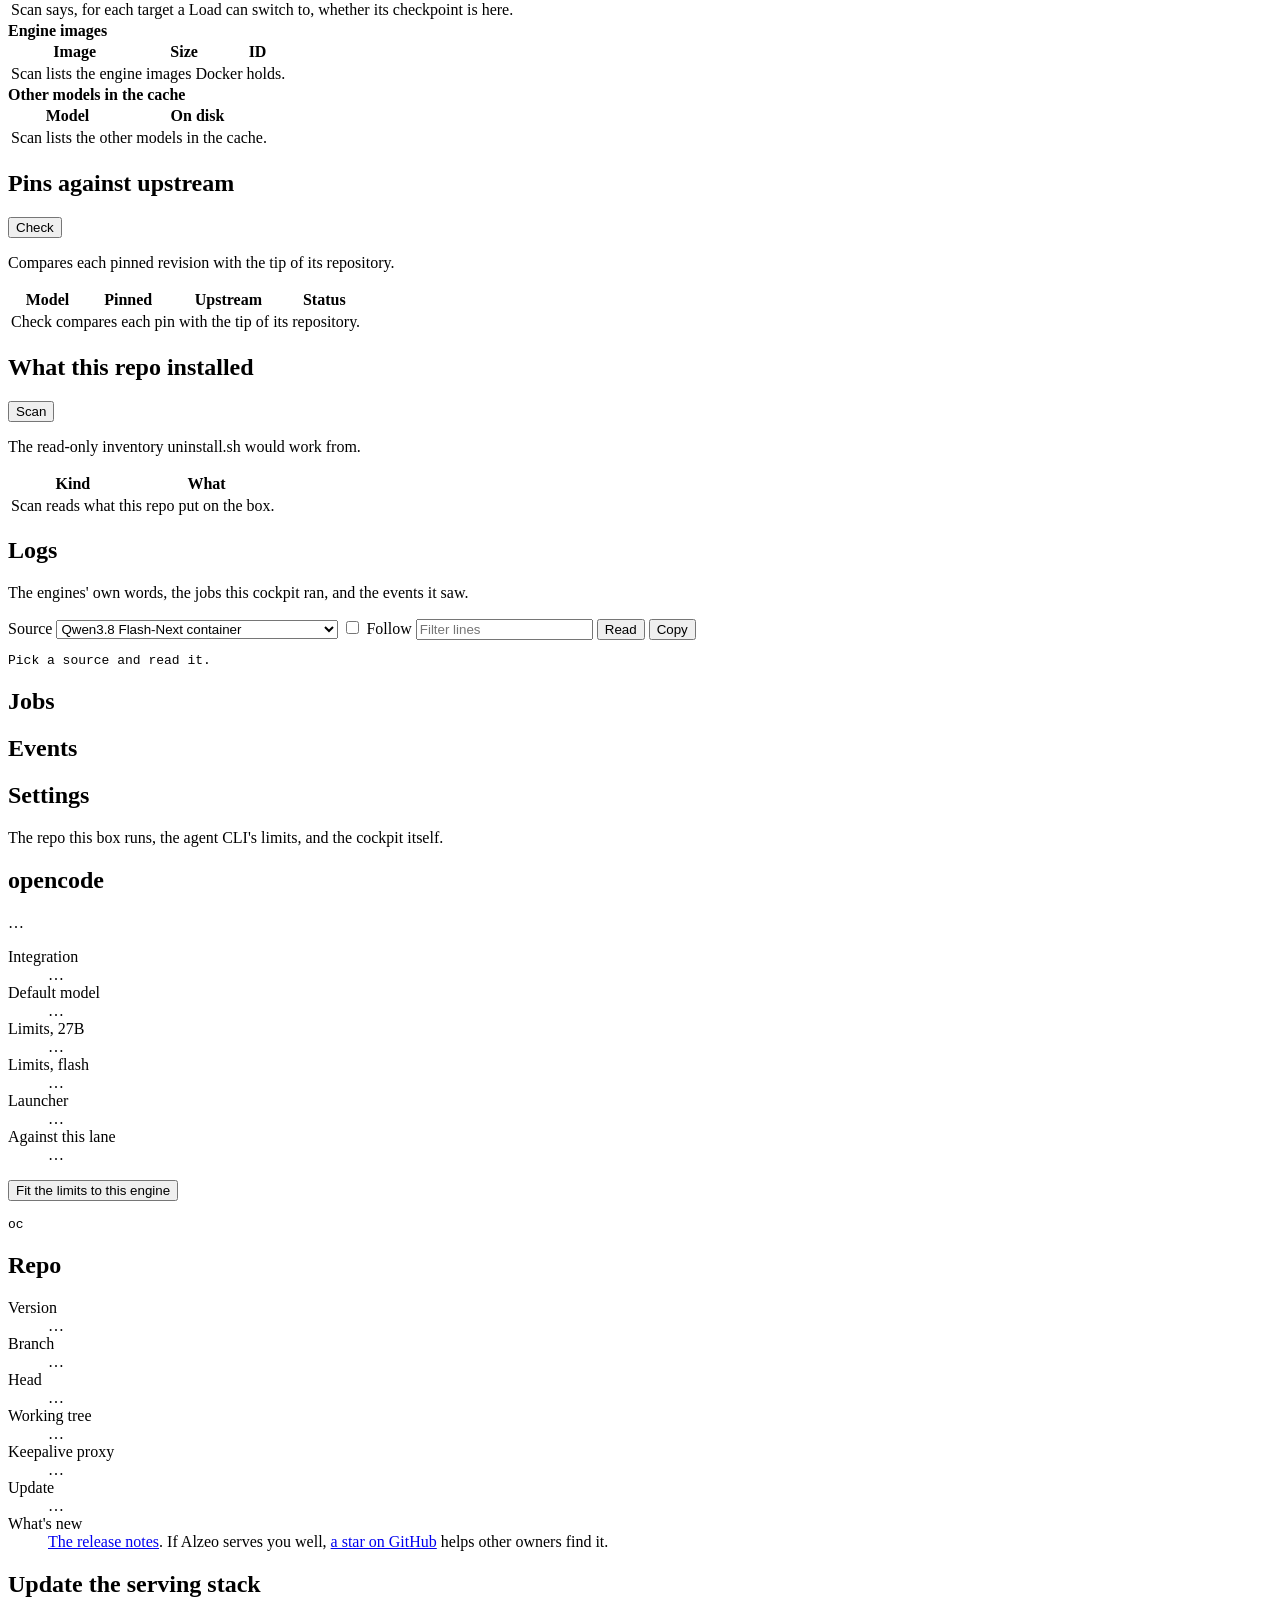
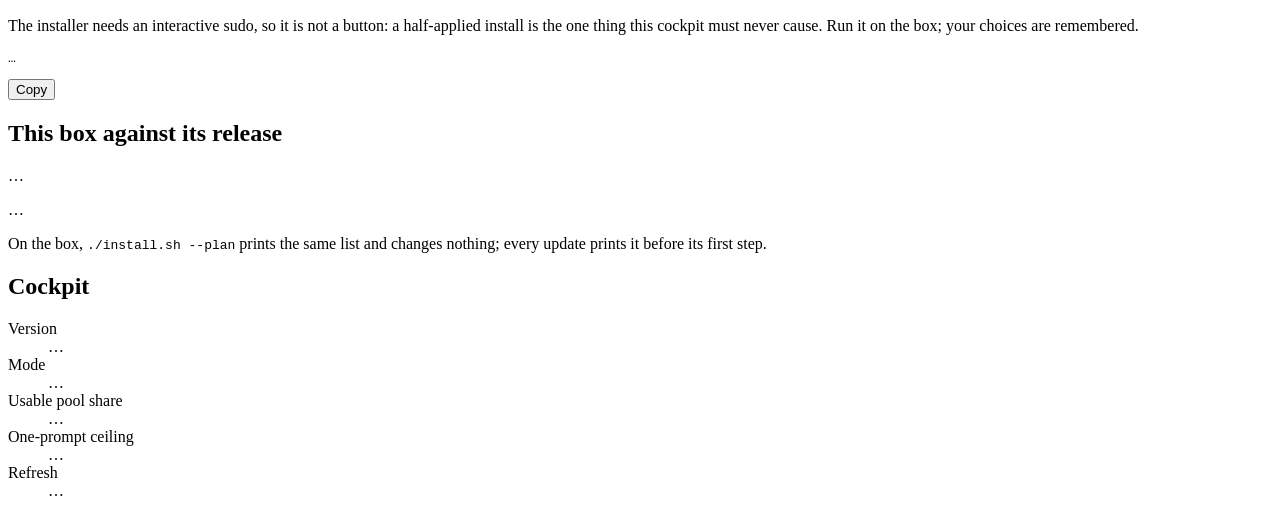
==== commit c3f8c11e: "Merge alzeo-dashboard (hide notes, speed tiles, mobile order) and upstream v1.46.2 into the lane" ====
--- a/dashboard/static/index.html
+++ b/dashboard/static/index.html
@@ -57,6 +57,7 @@
       <button class="nav" data-view="now" aria-label="Now"><svg viewBox="0 0 24 24"><path d="M3 12h4l3-8 4 16 3-8h4"/></svg><span class="lab">Now</span><span class="bdg" id="bdg-now"></span></button>
       <button class="nav" data-view="lanes" aria-label="Lanes"><svg viewBox="0 0 24 24"><rect x="3" y="4" width="18" height="6" rx="1.5"/><rect x="3" y="14" width="18" height="6" rx="1.5"/><path d="M7 7h.01M7 17h.01"/></svg><span class="lab">Lanes</span><span class="bdg" id="bdg-lanes"></span></button>
       <button class="nav" data-view="traffic" aria-label="Traffic"><svg viewBox="0 0 24 24"><path d="M4 7h13l-3-3M20 17H7l3 3"/></svg><span class="lab">Traffic</span><span class="bdg" id="bdg-traffic"></span></button>
+      <button class="nav" data-view="experts" aria-label="Experts" id="nav-experts" hidden><svg viewBox="0 0 24 24"><rect x="3" y="4" width="4" height="4"/><rect x="10" y="4" width="4" height="4"/><rect x="17" y="4" width="4" height="4"/><rect x="3" y="10" width="4" height="4"/><rect x="10" y="10" width="4" height="4"/><rect x="17" y="10" width="4" height="4"/><rect x="3" y="16" width="4" height="4"/><rect x="10" y="16" width="4" height="4"/><rect x="17" y="16" width="4" height="4"/></svg><span class="lab">Experts</span><span class="bdg" id="bdg-experts"></span></button>
       <button class="nav" data-view="machine" aria-label="Machine"><svg viewBox="0 0 24 24"><rect x="6" y="6" width="12" height="12" rx="2"/><path d="M9 2v4M15 2v4M9 18v4M15 18v4M2 9h4M2 15h4M18 9h4M18 15h4"/></svg><span class="lab">Machine</span><span class="bdg" id="bdg-machine"></span></button>
     </div>
     <div class="grp">
@@ -235,6 +236,42 @@
           </section>
         </div>
       </div>
+    </section>
+
+    <!-- ══ EXPERTS ══════════════════════════════════════════════════════════ -->
+    <section class="view" id="view-experts" aria-labelledby="h-experts">
+      <div class="vhead">
+        <div class="vhead-title"><h1 id="h-experts">Experts</h1><p>Which of Qwen Next's experts each layer routes to, as it happens: a tile per layer, a cell per expert in the same place in every tile, laid out as the model's own stack.</p></div>
+        <div class="side"><span class="cap" id="ex-cap">…</span></div>
+      </div>
+      <section class="panel" data-src="experts">
+        <div class="readouts">
+          <div class="readout"><span class="v" id="ex-tps">…</span><span class="k">Tokens through the experts per second</span></div>
+          <div class="readout"><span class="v" id="ex-active">…</span><span class="k">Experts used in the last second</span></div>
+          <div class="readout"><span class="v" id="ex-top10">…</span><span class="k">Carried by the busiest tenth of experts</span></div>
+          <div class="readout"><span class="v" id="ex-hot">…</span><span class="k">Hottest expert, against an even share</span></div>
+        </div>
+        <p class="muted" id="ex-empty" style="margin-top:var(--s-4)">…</p>
+      </section>
+      <section class="panel" data-src="experts" id="ex-panel" style="margin-top:var(--s-5)" hidden>
+        <header><h2>Routing by layer</h2>
+          <div class="seg" role="radiogroup" aria-label="Window" id="ex-mode">
+            <button type="button" role="radio" aria-checked="true" data-mode="live">Last second</button>
+            <button type="button" role="radio" aria-checked="false" data-mode="total">Since the engine started</button>
+          </div>
+          <span class="aside age"></span></header>
+        <div class="ex-wrap" id="ex-wrap">
+          <canvas class="heat" id="ex-heat" role="img" aria-label="Routing heatmap: a tile per layer, 32 by 16 cells, one per expert in its fixed place"></canvas>
+          <div class="ex-tip" id="ex-tip" role="status" hidden></div>
+        </div>
+        <p class="help" id="ex-note" style="margin-top:var(--s-3)">Each tile is one layer's 512 experts, 32 to a row, expert 0 at the top left and 511 at the bottom right, so an expert sits in the same place in every tile. A cell's brightness is that expert's share of the layer's routes against an even share: dim below it, bright at four times it or more. Each token is routed to its layer's top experts at every layer, so one token is counted that many times per layer. A step padded to its CUDA graph's size routes its padding rows too, a few tokens per step on the engine's stale inputs; the picture at a glance is the same.</p>
+        <div class="scroll-x" style="margin-top:var(--s-4)">
+          <table class="tbl dense" id="ex-table">
+            <thead><tr><th>Layer</th><th>Kind</th><th class="r">Expert</th><th class="r">Tokens</th><th class="r">Against an even share</th></tr></thead>
+            <tbody></tbody>
+          </table>
+        </div>
+      </section>
     </section>
 
     <!-- ══ MACHINE ══════════════════════════════════════════════════════════ -->
@@ -714,6 +751,7 @@
 <script src="/static/js/now.js" defer></script>
 <script src="/static/js/lanes.js" defer></script>
 <script src="/static/js/ops.js" defer></script>
+<script src="/static/js/experts.js" defer></script>
 <script src="/static/js/agent.js" defer></script>
 <script src="/static/js/decide.js" defer></script>
 <script src="/static/js/image.js" defer></script>
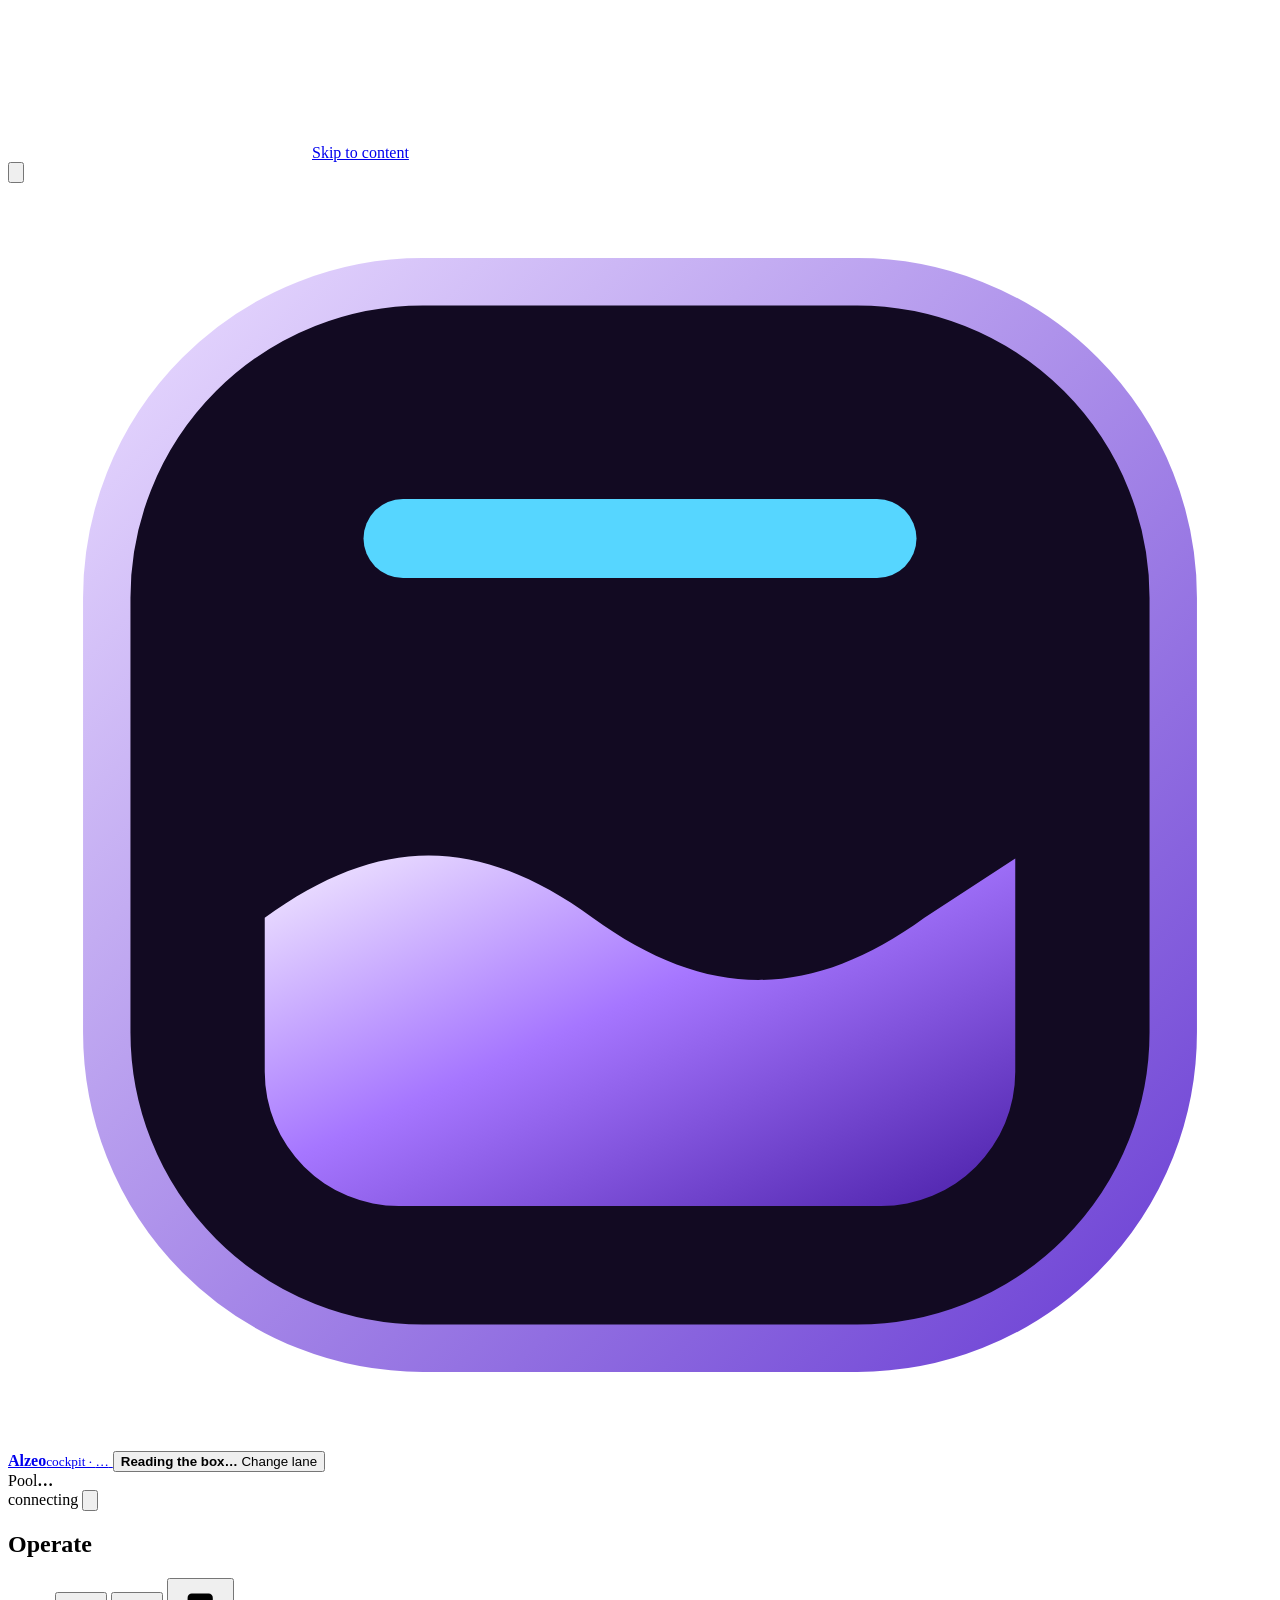
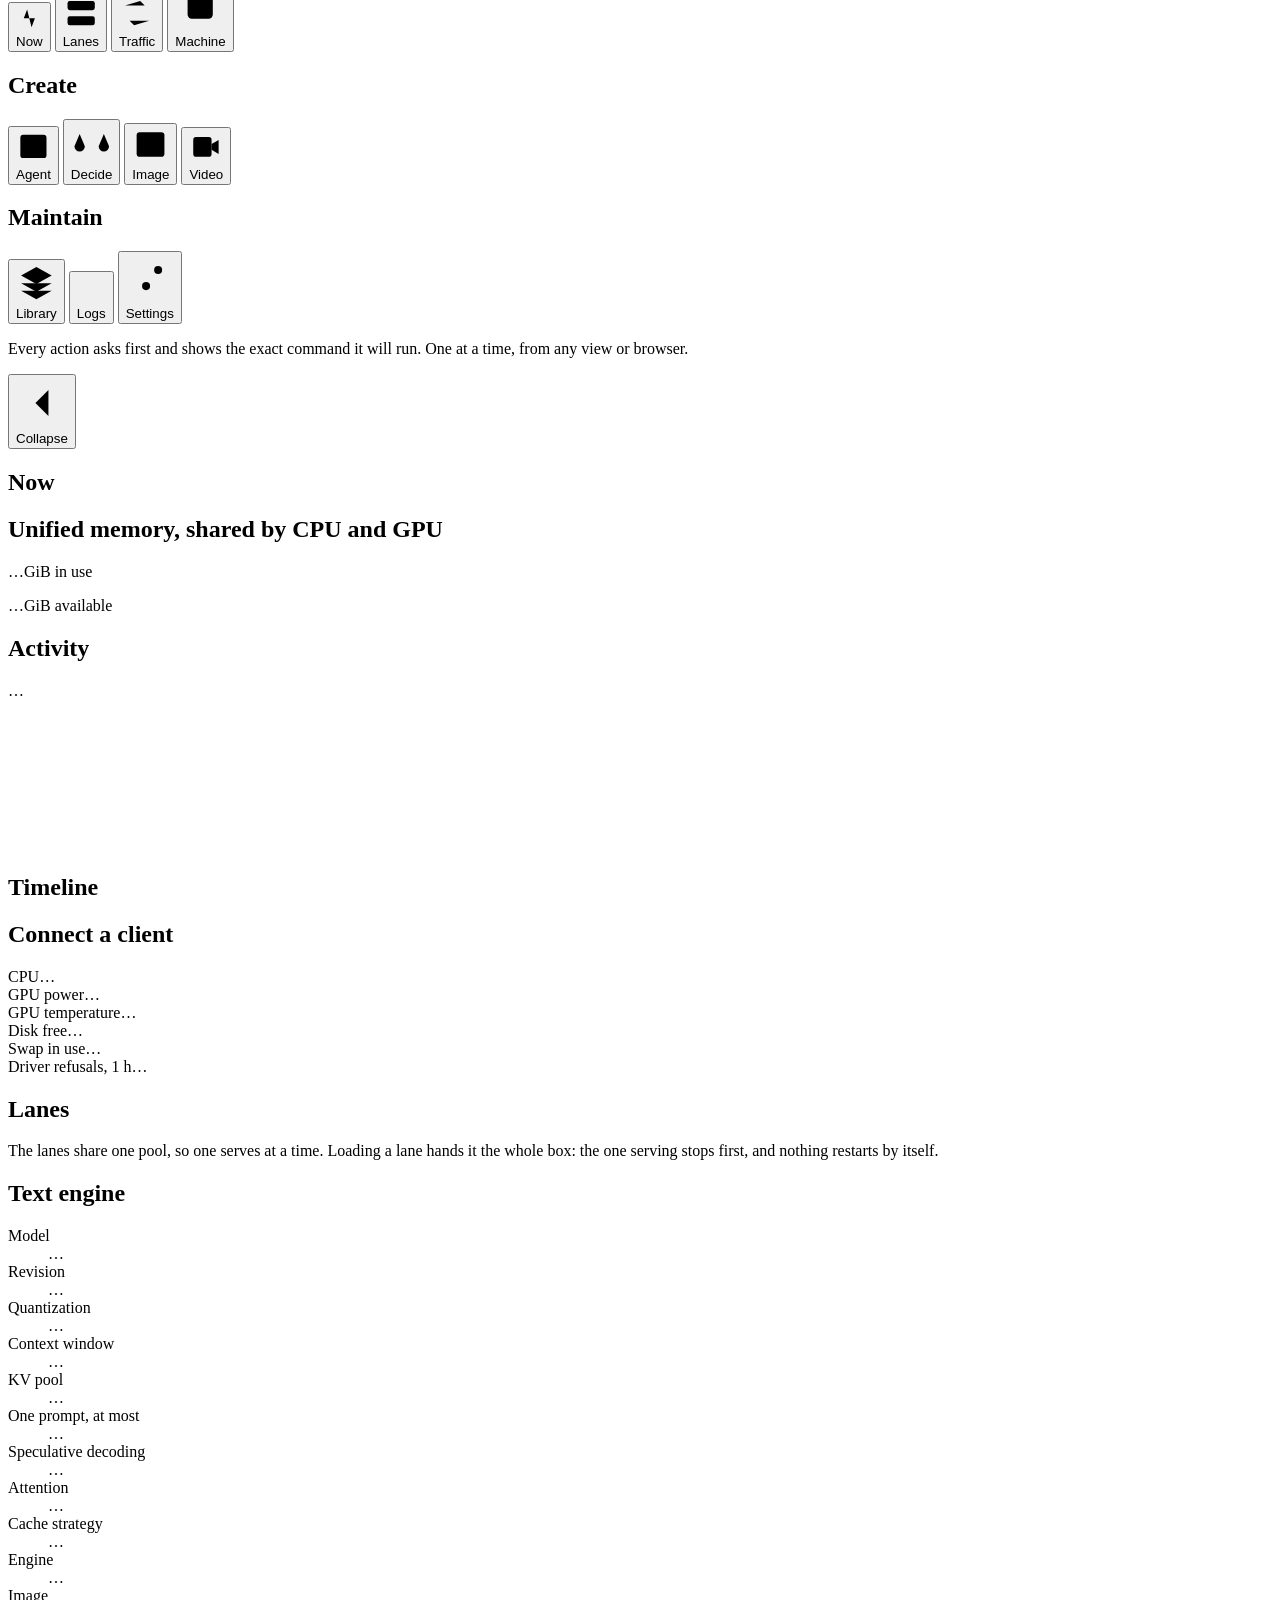
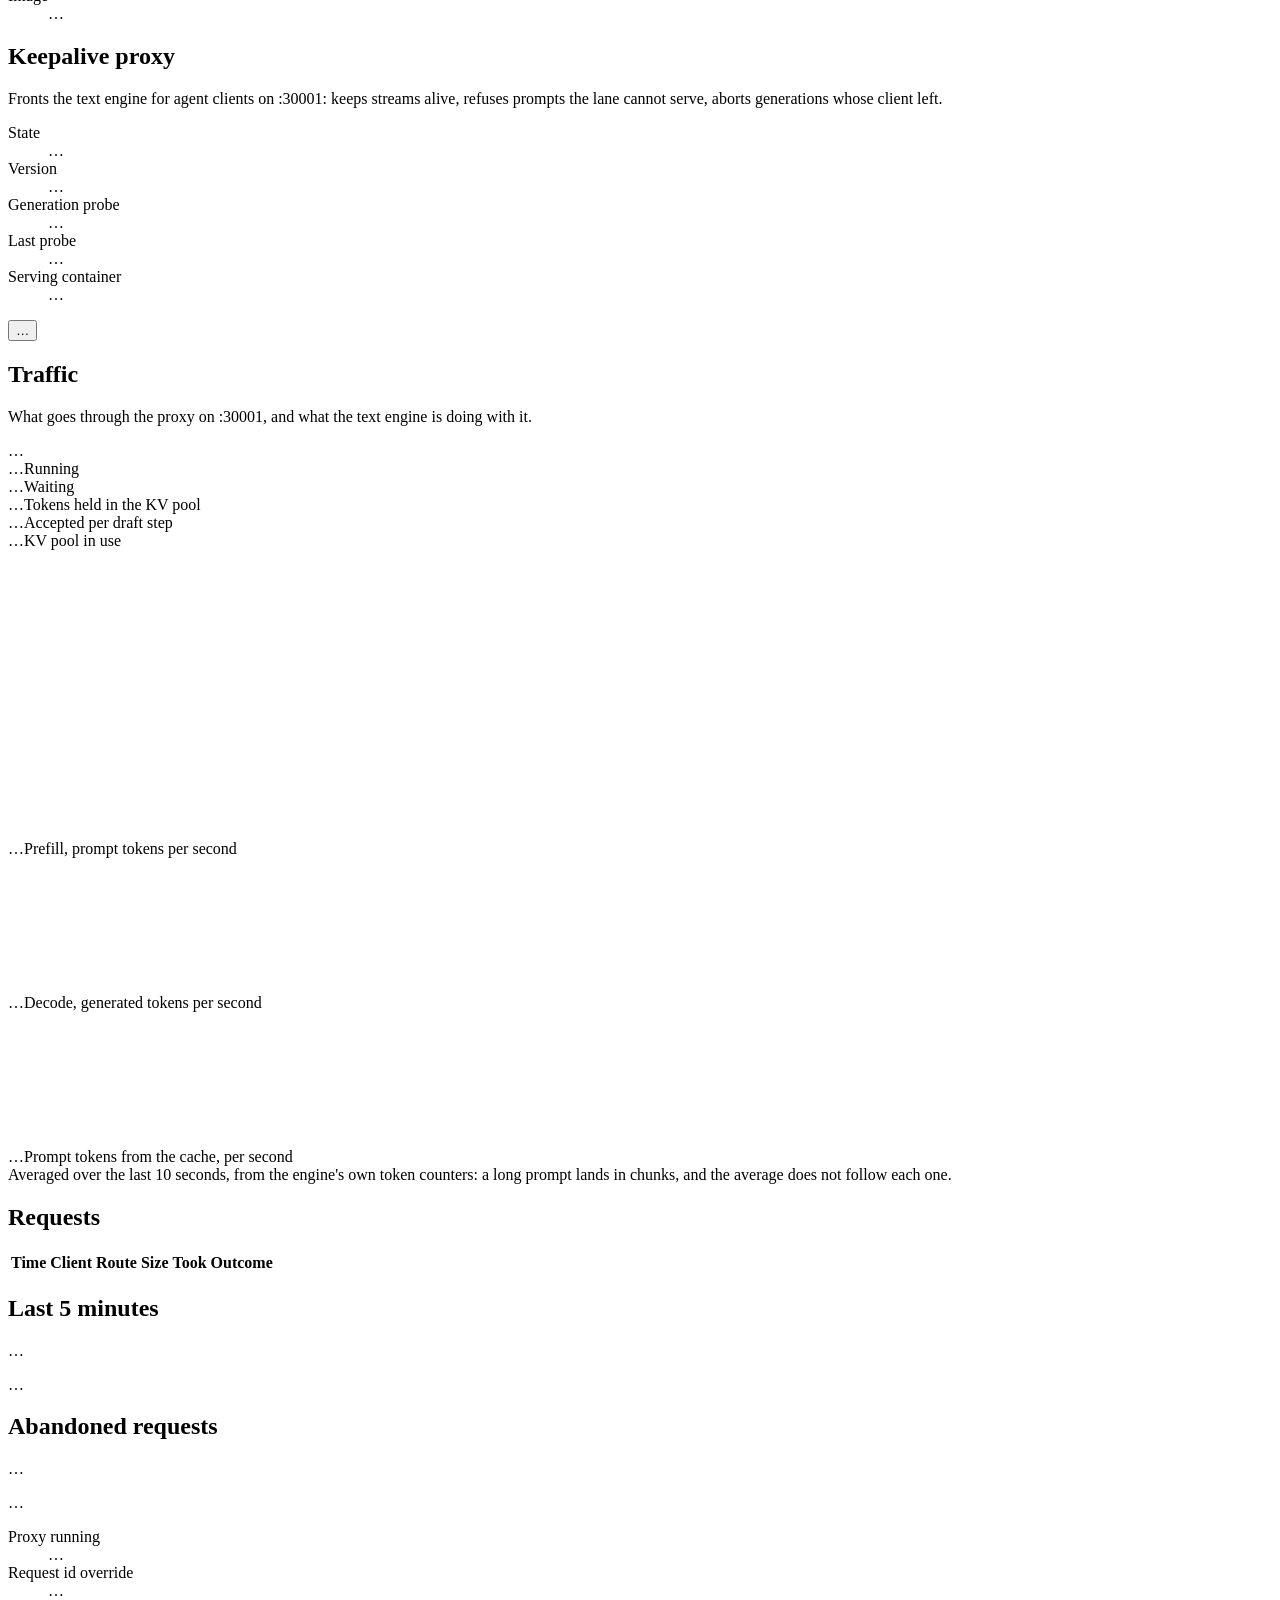
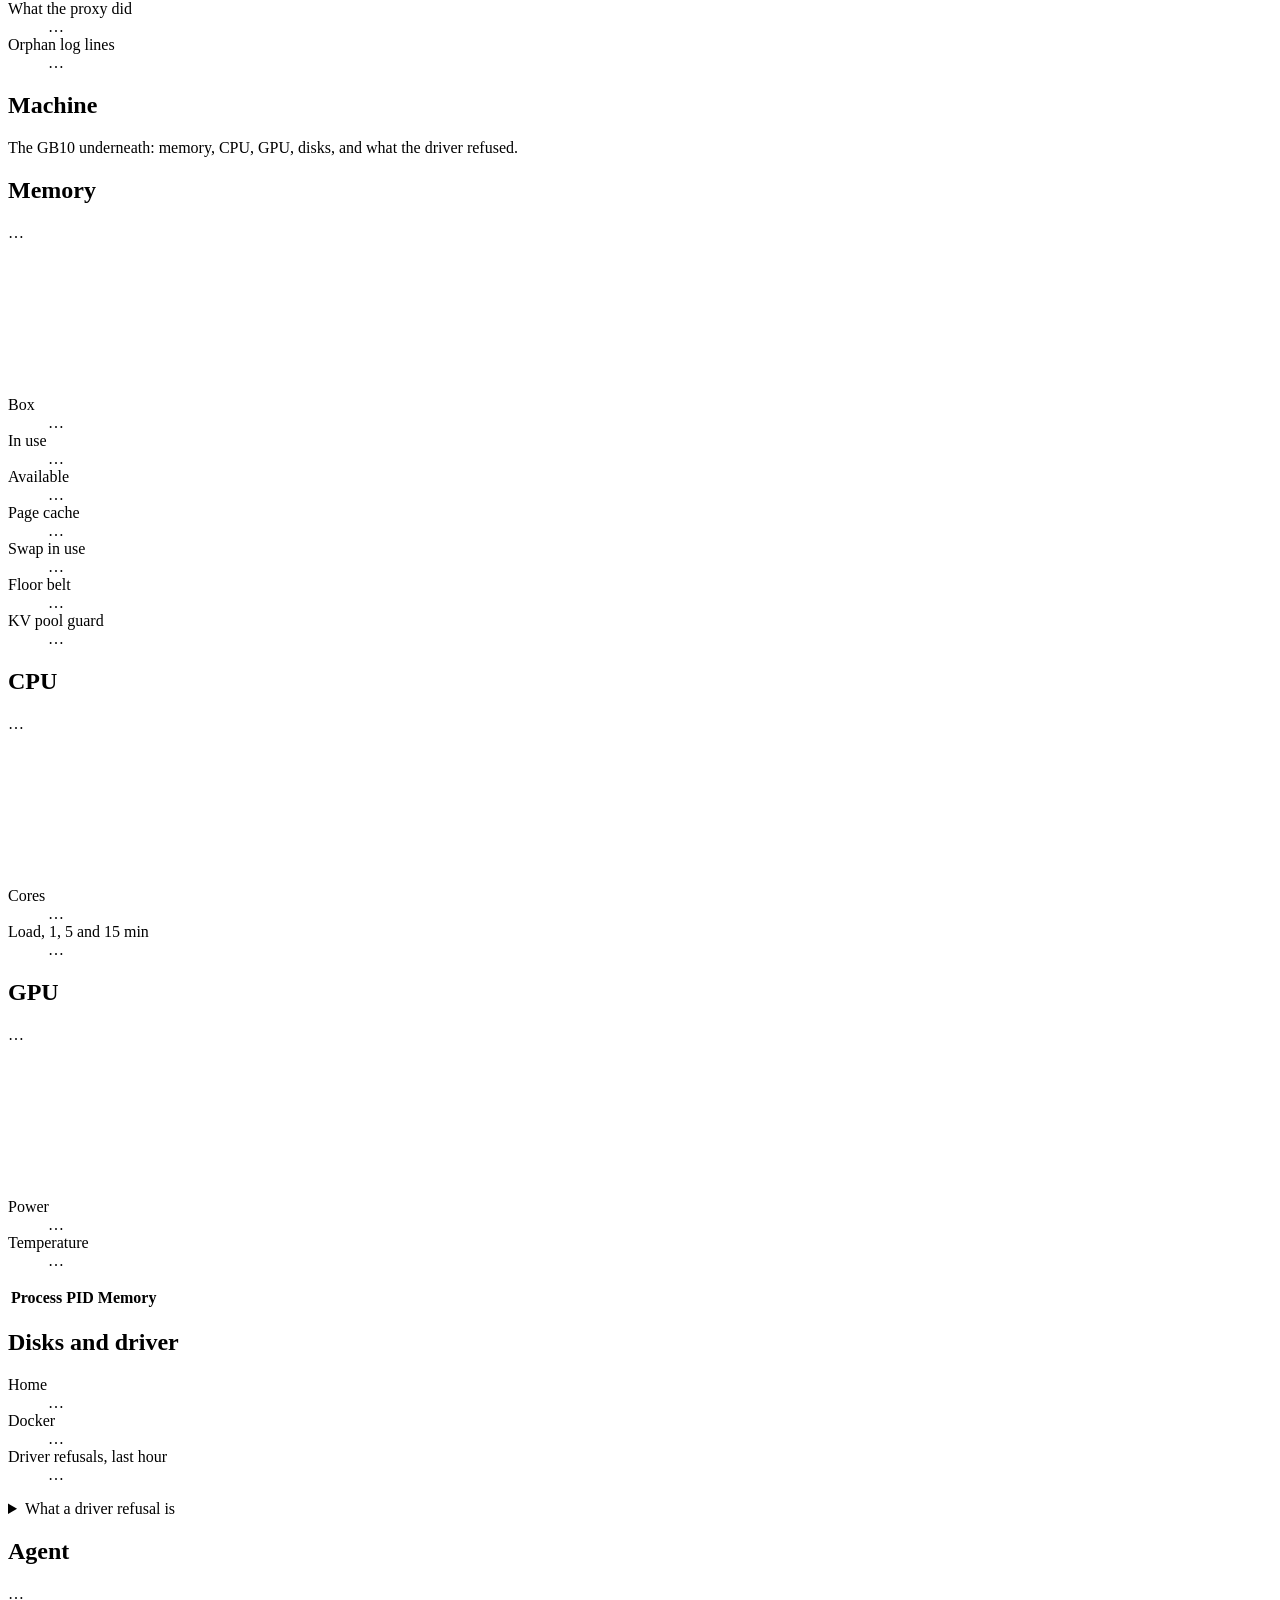
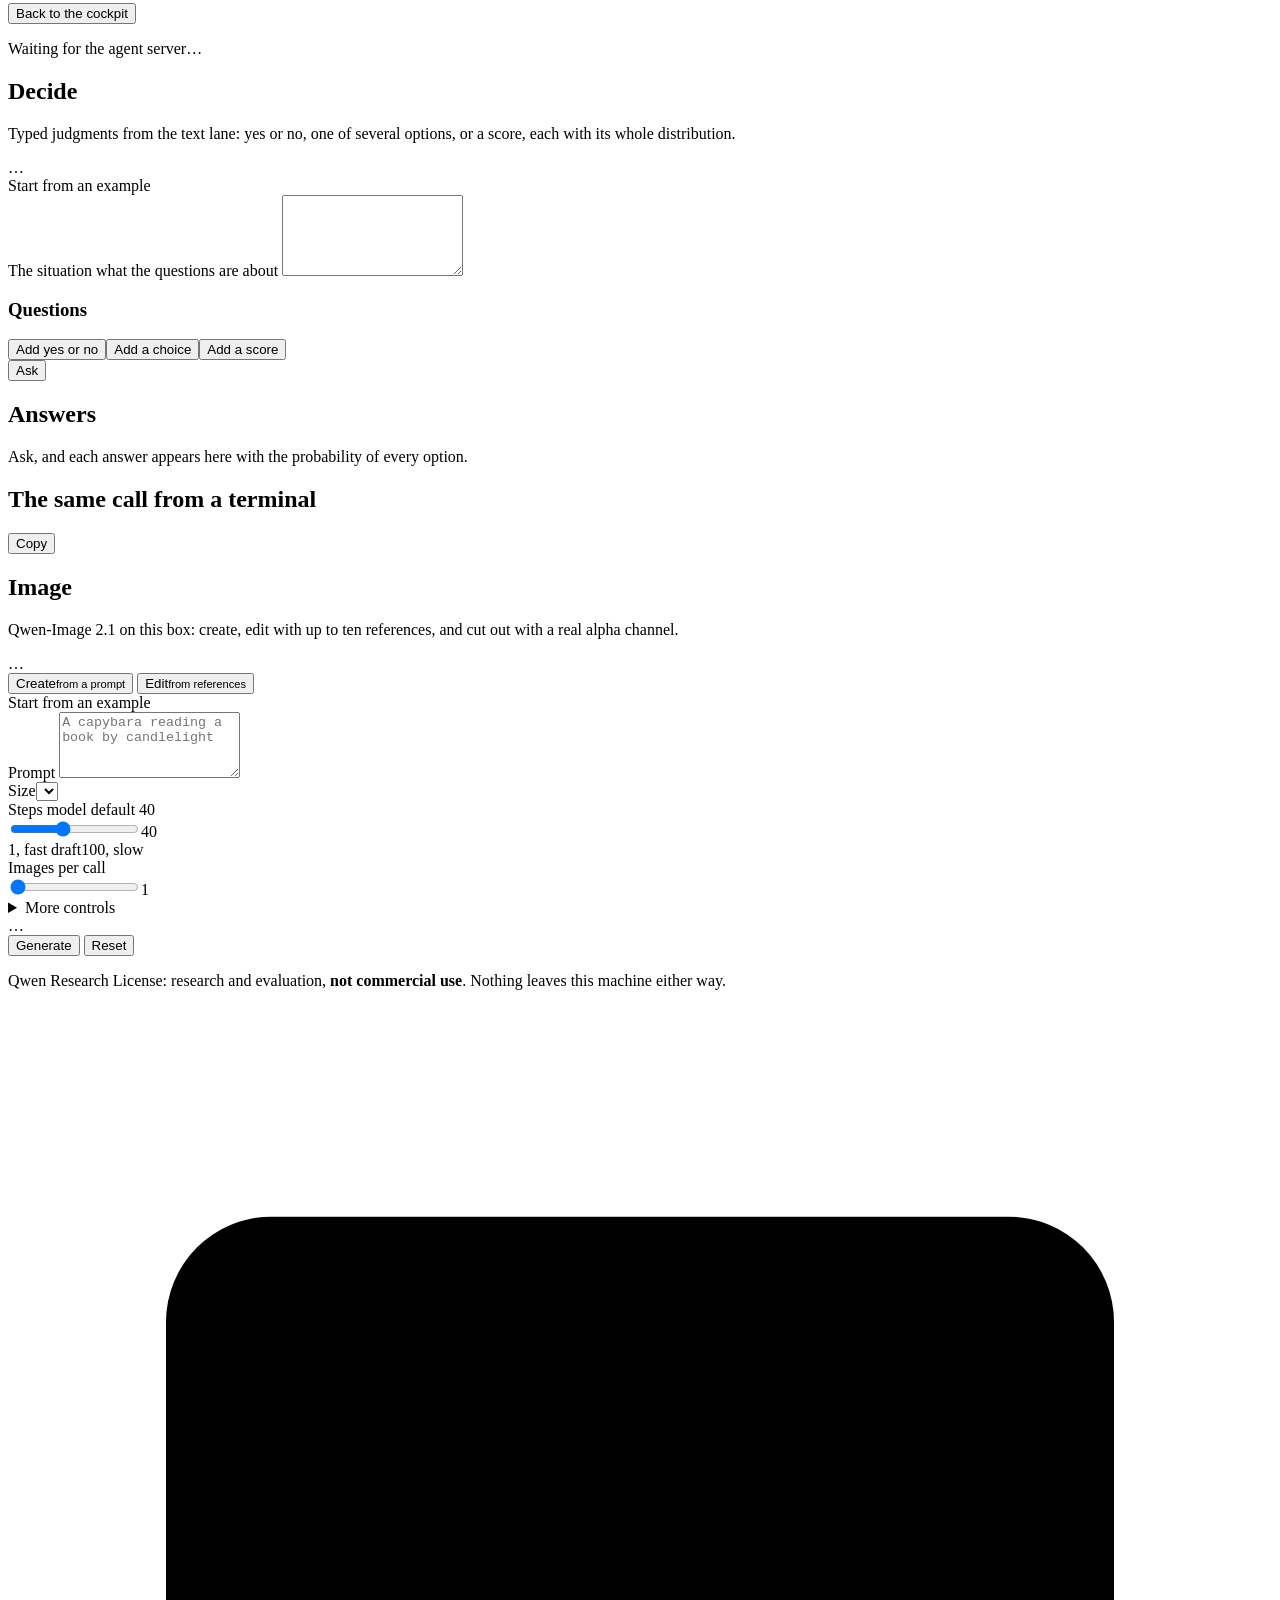
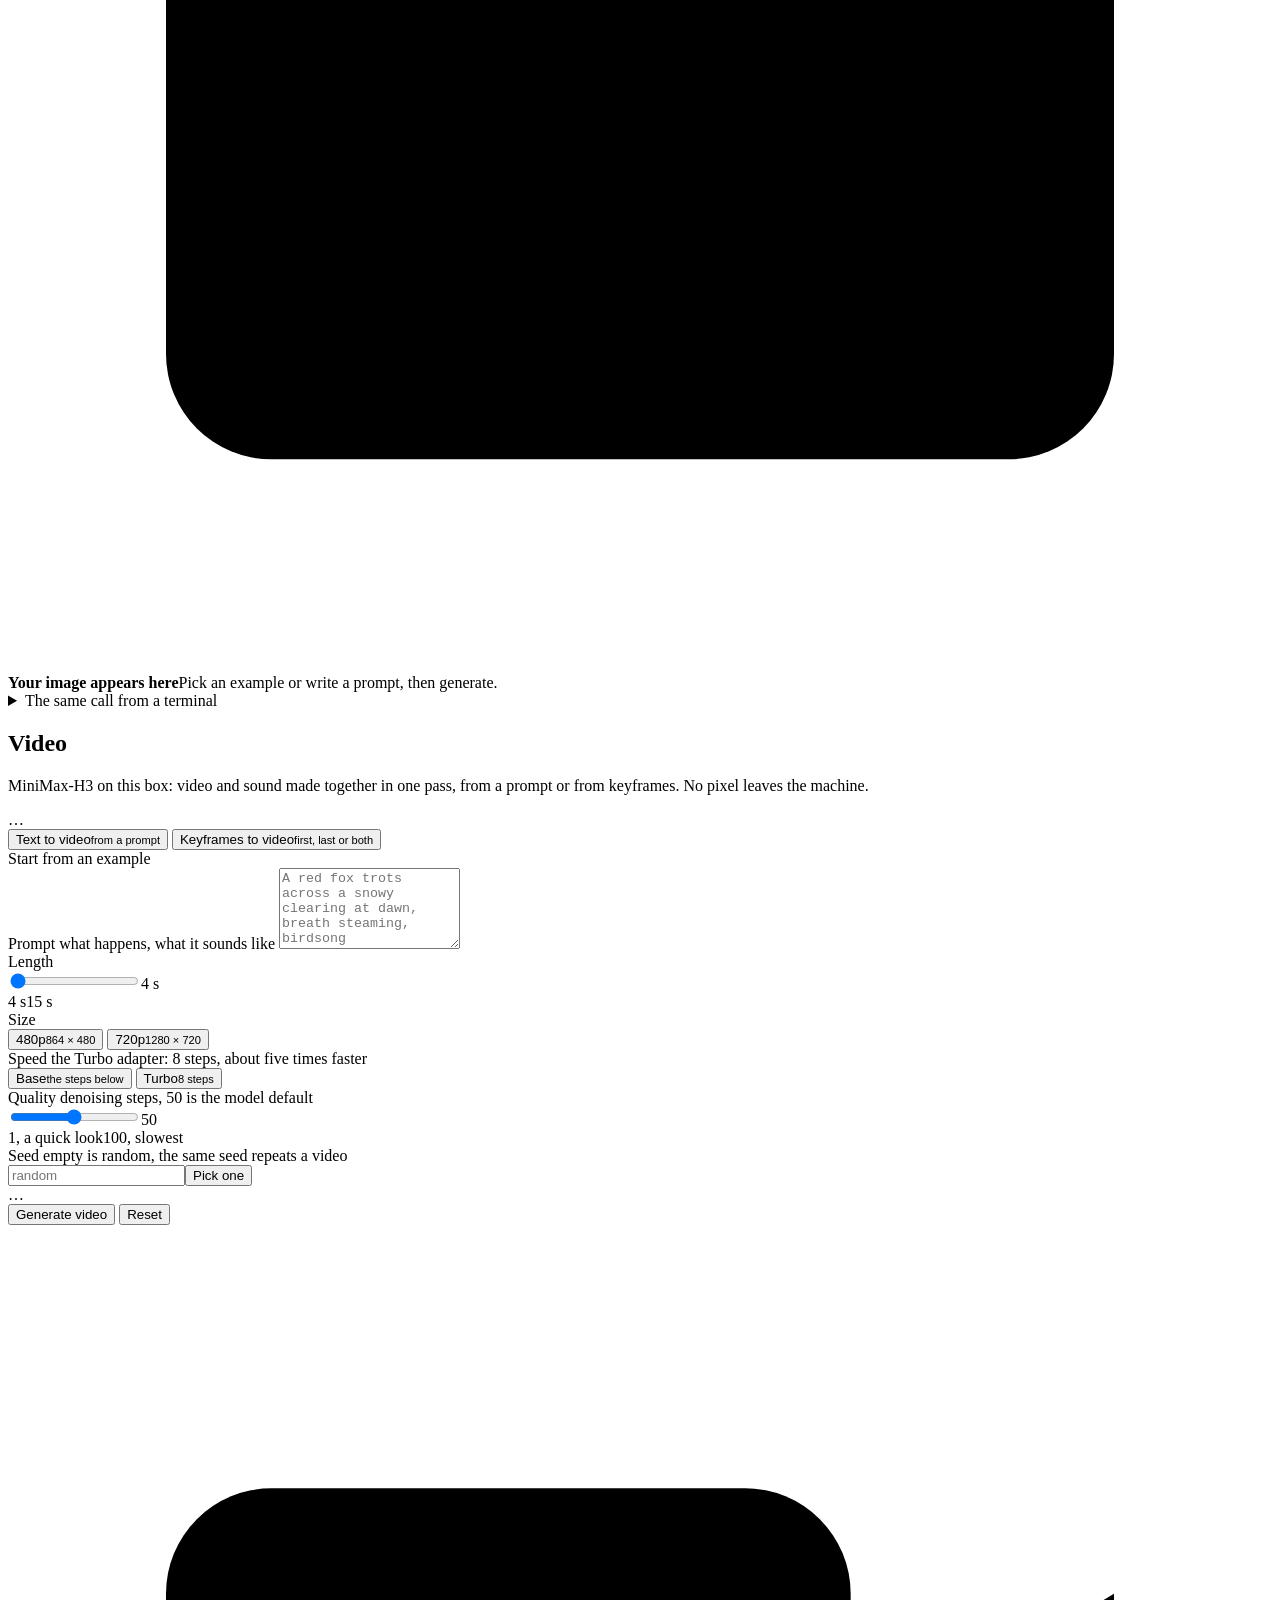
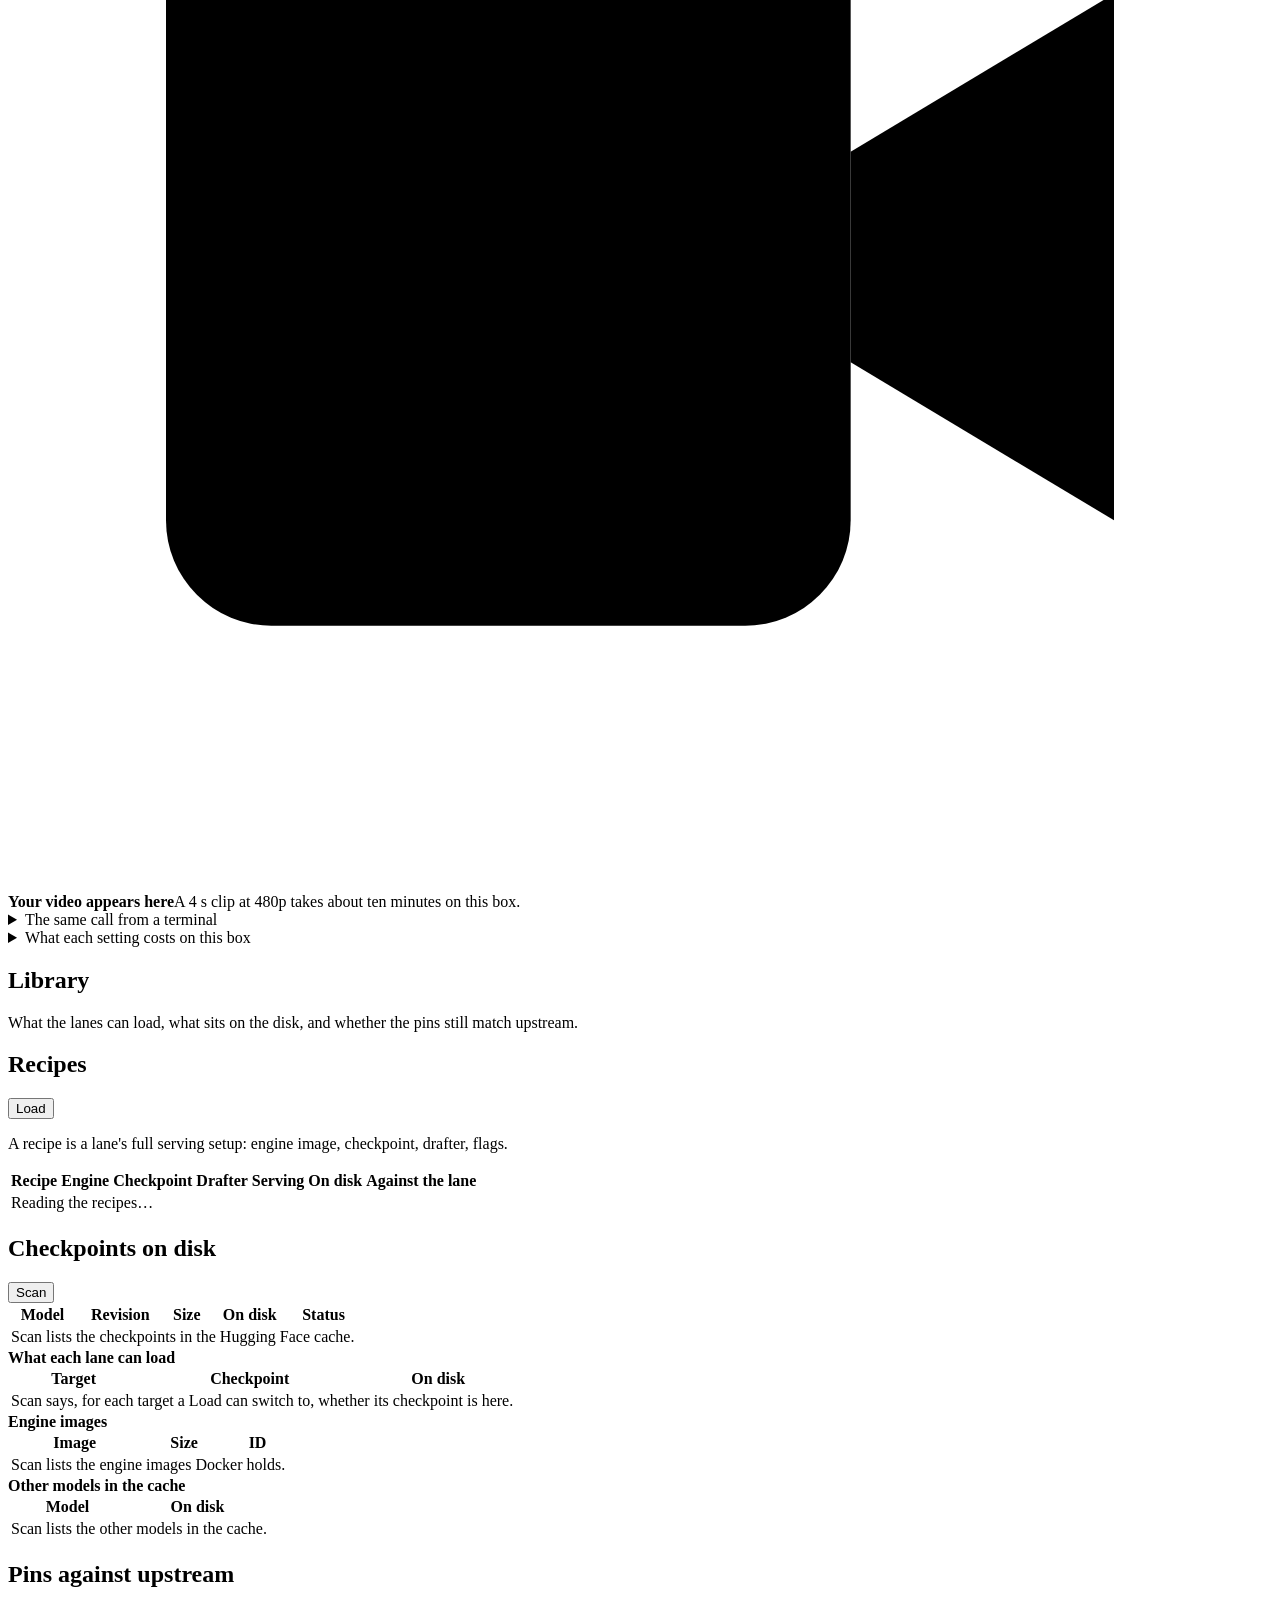
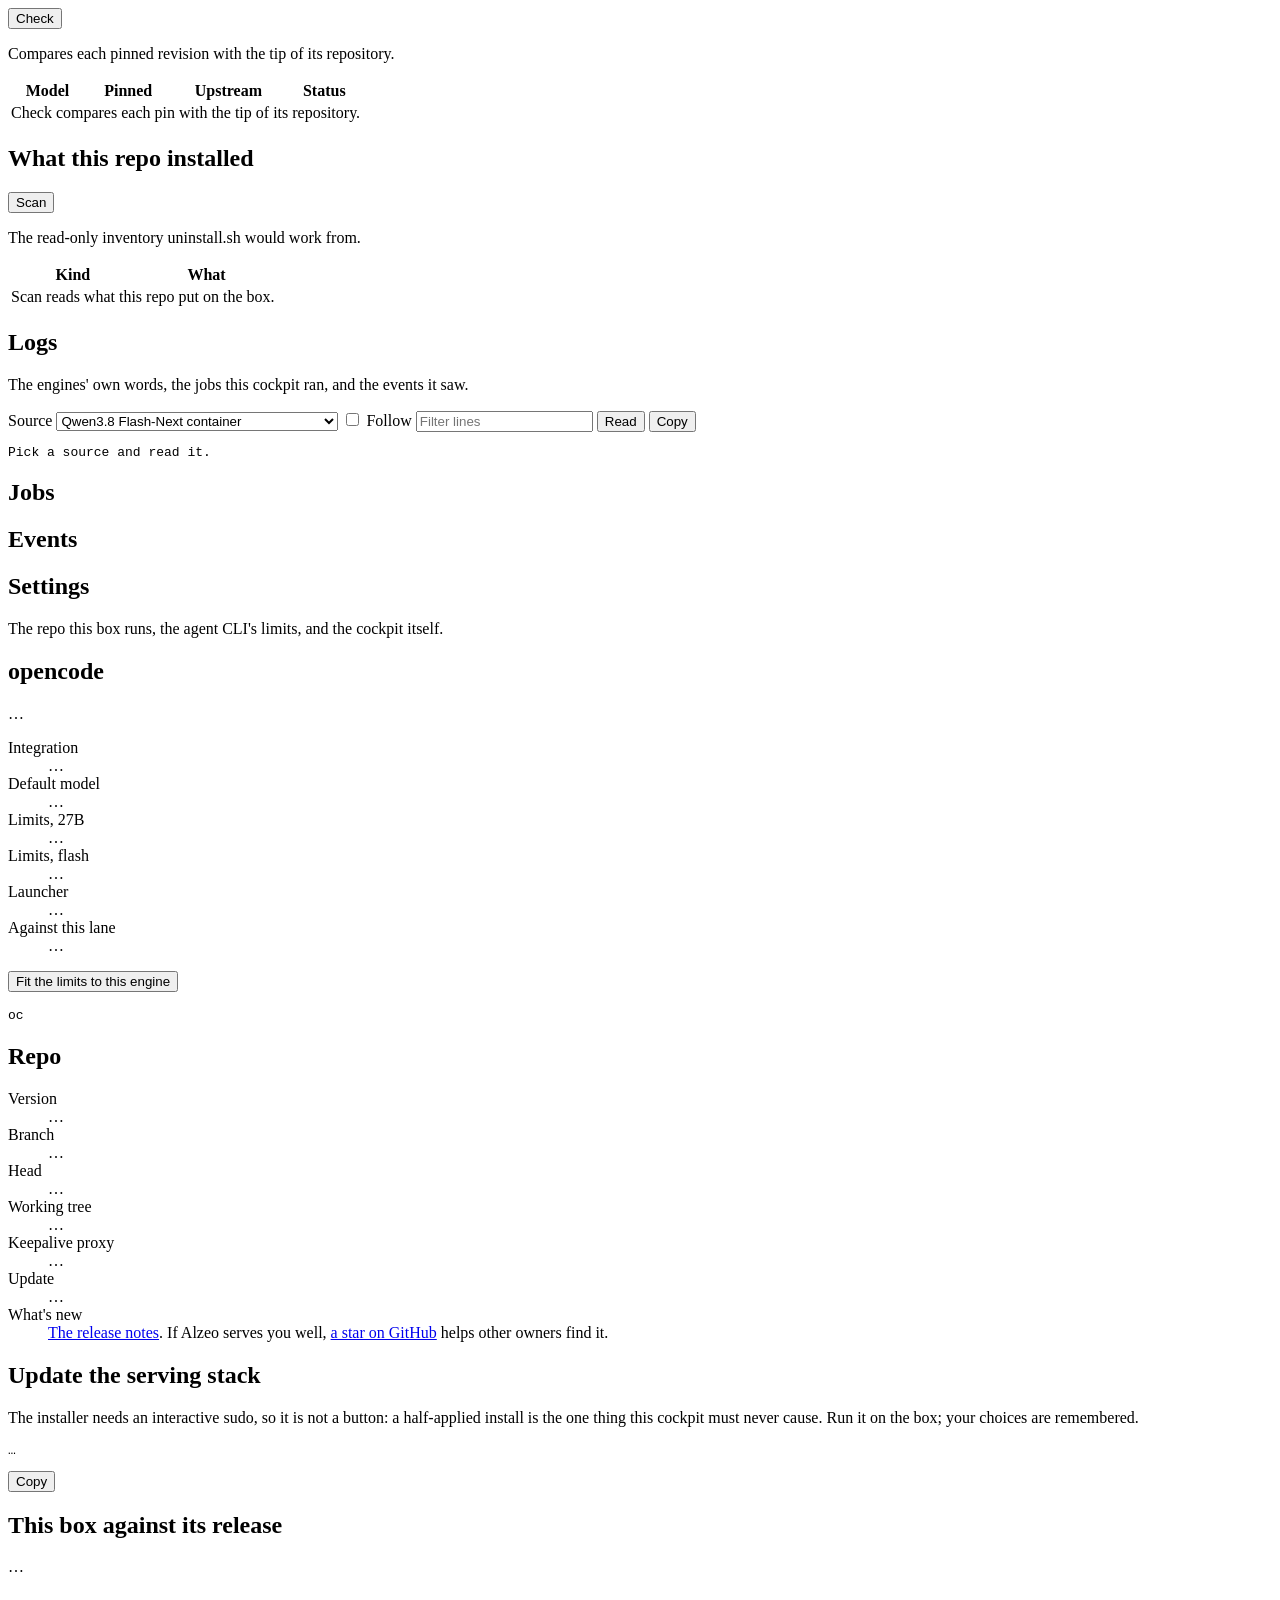
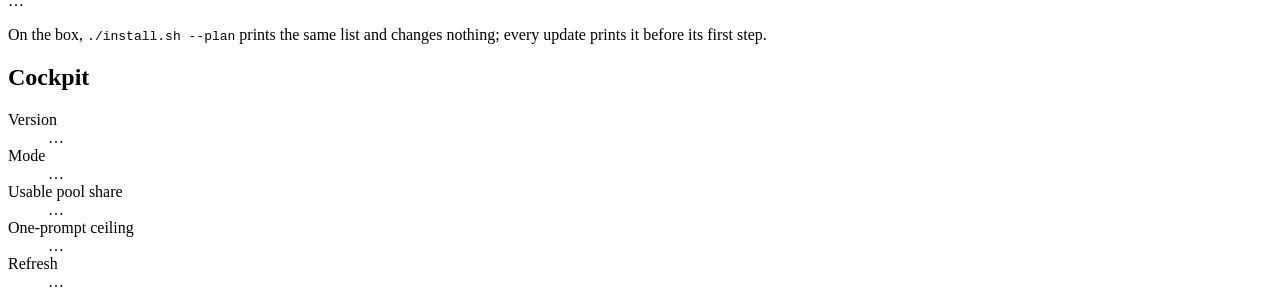
==== commit dffefaf3: "Traffic speed tiles: the third tile is the prompt tokens served from the cache, not the aggregate" ====
--- a/dashboard/static/index.html
+++ b/dashboard/static/index.html
@@ -57,7 +57,6 @@
       <button class="nav" data-view="now" aria-label="Now"><svg viewBox="0 0 24 24"><path d="M3 12h4l3-8 4 16 3-8h4"/></svg><span class="lab">Now</span><span class="bdg" id="bdg-now"></span></button>
       <button class="nav" data-view="lanes" aria-label="Lanes"><svg viewBox="0 0 24 24"><rect x="3" y="4" width="18" height="6" rx="1.5"/><rect x="3" y="14" width="18" height="6" rx="1.5"/><path d="M7 7h.01M7 17h.01"/></svg><span class="lab">Lanes</span><span class="bdg" id="bdg-lanes"></span></button>
       <button class="nav" data-view="traffic" aria-label="Traffic"><svg viewBox="0 0 24 24"><path d="M4 7h13l-3-3M20 17H7l3 3"/></svg><span class="lab">Traffic</span><span class="bdg" id="bdg-traffic"></span></button>
-      <button class="nav" data-view="experts" aria-label="Experts" id="nav-experts" hidden><svg viewBox="0 0 24 24"><rect x="3" y="4" width="4" height="4"/><rect x="10" y="4" width="4" height="4"/><rect x="17" y="4" width="4" height="4"/><rect x="3" y="10" width="4" height="4"/><rect x="10" y="10" width="4" height="4"/><rect x="17" y="10" width="4" height="4"/><rect x="3" y="16" width="4" height="4"/><rect x="10" y="16" width="4" height="4"/><rect x="17" y="16" width="4" height="4"/></svg><span class="lab">Experts</span><span class="bdg" id="bdg-experts"></span></button>
       <button class="nav" data-view="machine" aria-label="Machine"><svg viewBox="0 0 24 24"><rect x="6" y="6" width="12" height="12" rx="2"/><path d="M9 2v4M15 2v4M9 18v4M15 18v4M2 9h4M2 15h4M18 9h4M18 15h4"/></svg><span class="lab">Machine</span><span class="bdg" id="bdg-machine"></span></button>
     </div>
     <div class="grp">
@@ -200,7 +199,7 @@
         <div class="readouts">
           <div class="readout"><span class="v" id="tr-pre">…</span><span class="k">Prefill, prompt tokens per second</span><canvas class="spark" id="tr-pre-spark" aria-hidden="true"></canvas></div>
           <div class="readout"><span class="v" id="tr-dec">…</span><span class="k">Decode, generated tokens per second</span><canvas class="spark" id="tr-dec-spark" aria-hidden="true"></canvas></div>
-          <div class="readout"><span class="v" id="tr-tps">…</span><span class="k">Aggregate, both per second</span><canvas class="spark" id="tr-tps-spark" aria-hidden="true"></canvas></div>
+          <div class="readout"><span class="v" id="tr-cac">…</span><span class="k">Prompt tokens from the cache, per second</span><canvas class="spark" id="tr-cac-spark" aria-hidden="true"></canvas></div>
         </div>
         <p class="help" style="margin-top:var(--s-3)">Averaged over the last 10 seconds, from the engine's own token counters: a long prompt lands in chunks, and the average does not follow each one.</p>
       </section>
@@ -236,42 +235,6 @@
           </section>
         </div>
       </div>
-    </section>
-
-    <!-- ══ EXPERTS ══════════════════════════════════════════════════════════ -->
-    <section class="view" id="view-experts" aria-labelledby="h-experts">
-      <div class="vhead">
-        <div class="vhead-title"><h1 id="h-experts">Experts</h1><p>Which of Qwen Next's experts each layer routes to, as it happens: a tile per layer, a cell per expert in the same place in every tile, laid out as the model's own stack.</p></div>
-        <div class="side"><span class="cap" id="ex-cap">…</span></div>
-      </div>
-      <section class="panel" data-src="experts">
-        <div class="readouts">
-          <div class="readout"><span class="v" id="ex-tps">…</span><span class="k">Tokens through the experts per second</span></div>
-          <div class="readout"><span class="v" id="ex-active">…</span><span class="k">Experts used in the last second</span></div>
-          <div class="readout"><span class="v" id="ex-top10">…</span><span class="k">Carried by the busiest tenth of experts</span></div>
-          <div class="readout"><span class="v" id="ex-hot">…</span><span class="k">Hottest expert, against an even share</span></div>
-        </div>
-        <p class="muted" id="ex-empty" style="margin-top:var(--s-4)">…</p>
-      </section>
-      <section class="panel" data-src="experts" id="ex-panel" style="margin-top:var(--s-5)" hidden>
-        <header><h2>Routing by layer</h2>
-          <div class="seg" role="radiogroup" aria-label="Window" id="ex-mode">
-            <button type="button" role="radio" aria-checked="true" data-mode="live">Last second</button>
-            <button type="button" role="radio" aria-checked="false" data-mode="total">Since the engine started</button>
-          </div>
-          <span class="aside age"></span></header>
-        <div class="ex-wrap" id="ex-wrap">
-          <canvas class="heat" id="ex-heat" role="img" aria-label="Routing heatmap: a tile per layer, 32 by 16 cells, one per expert in its fixed place"></canvas>
-          <div class="ex-tip" id="ex-tip" role="status" hidden></div>
-        </div>
-        <p class="help" id="ex-note" style="margin-top:var(--s-3)">Each tile is one layer's 512 experts, 32 to a row, expert 0 at the top left and 511 at the bottom right, so an expert sits in the same place in every tile. A cell's brightness is that expert's share of the layer's routes against an even share: dim below it, bright at four times it or more. Each token is routed to its layer's top experts at every layer, so one token is counted that many times per layer. A step padded to its CUDA graph's size routes its padding rows too, a few tokens per step on the engine's stale inputs; the picture at a glance is the same.</p>
-        <div class="scroll-x" style="margin-top:var(--s-4)">
-          <table class="tbl dense" id="ex-table">
-            <thead><tr><th>Layer</th><th>Kind</th><th class="r">Expert</th><th class="r">Tokens</th><th class="r">Against an even share</th></tr></thead>
-            <tbody></tbody>
-          </table>
-        </div>
-      </section>
     </section>
 
     <!-- ══ MACHINE ══════════════════════════════════════════════════════════ -->
@@ -751,7 +714,6 @@
 <script src="/static/js/now.js" defer></script>
 <script src="/static/js/lanes.js" defer></script>
 <script src="/static/js/ops.js" defer></script>
-<script src="/static/js/experts.js" defer></script>
 <script src="/static/js/agent.js" defer></script>
 <script src="/static/js/decide.js" defer></script>
 <script src="/static/js/image.js" defer></script>
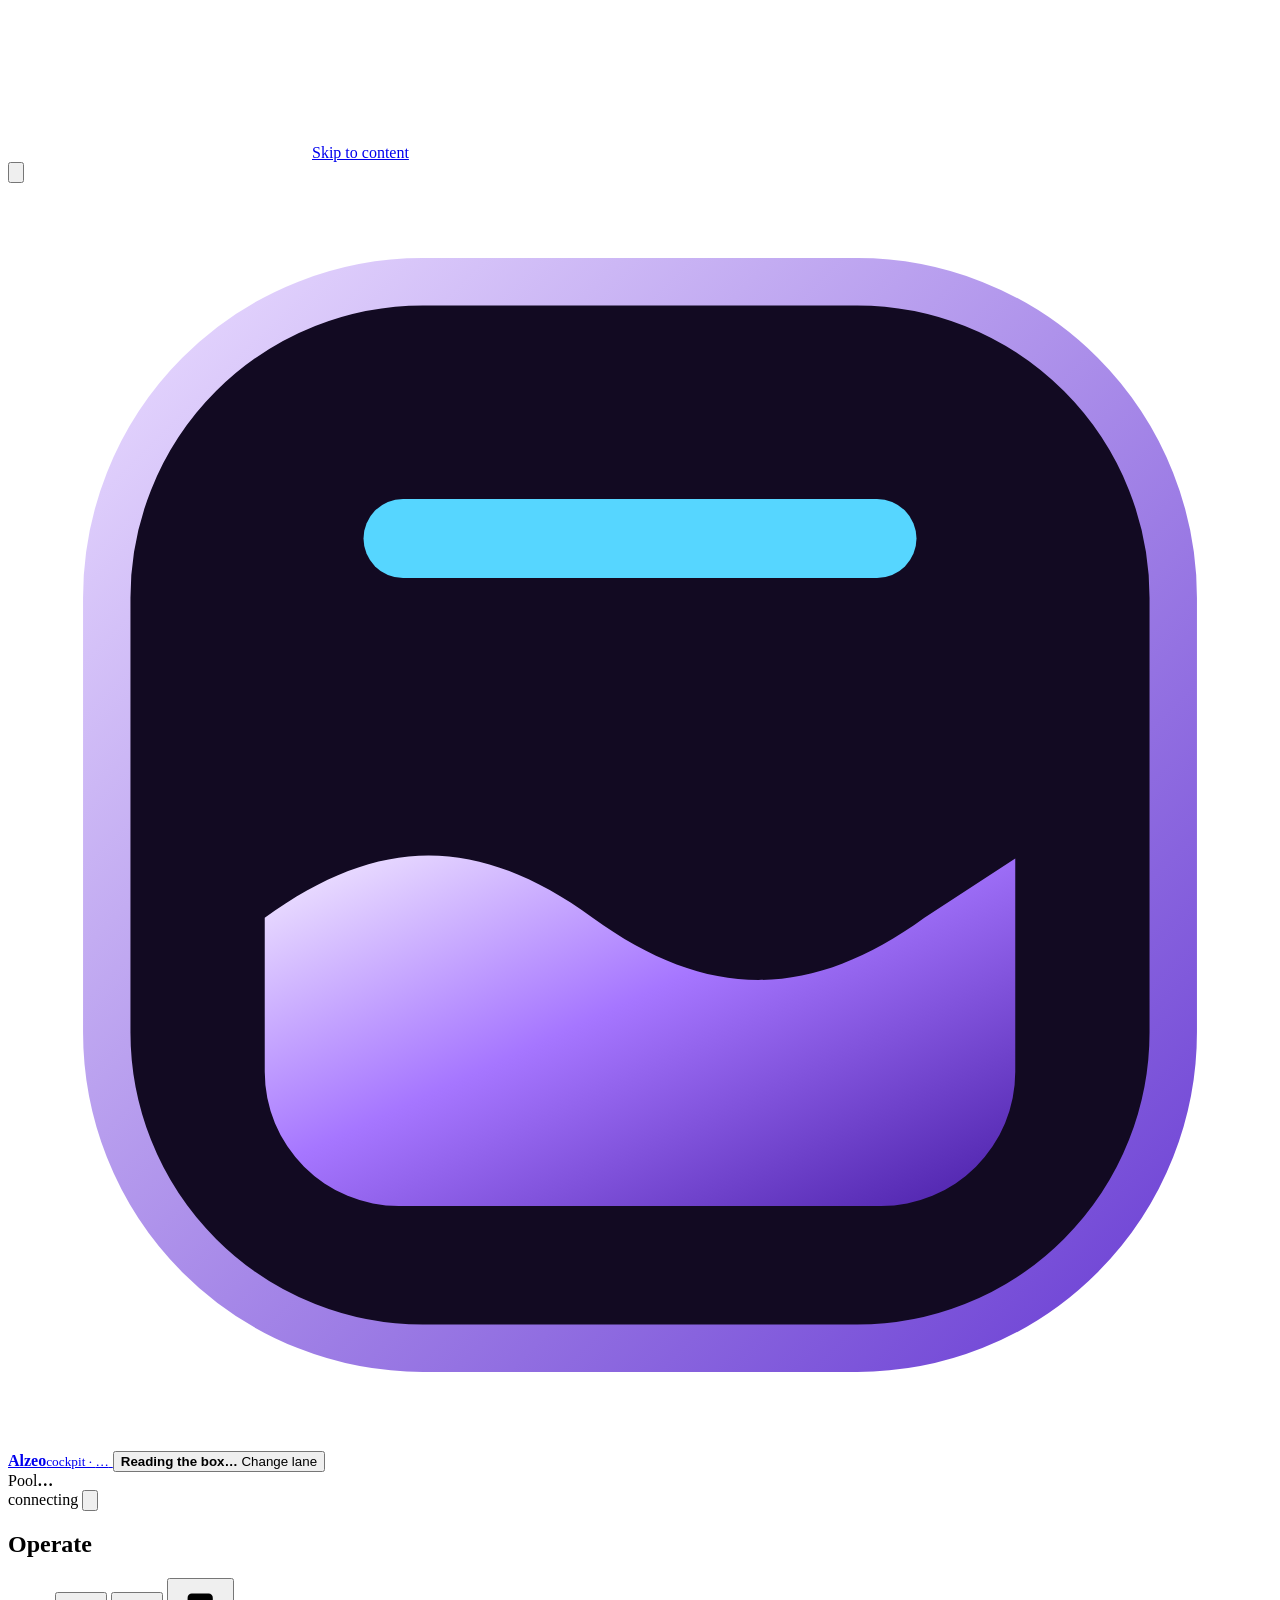
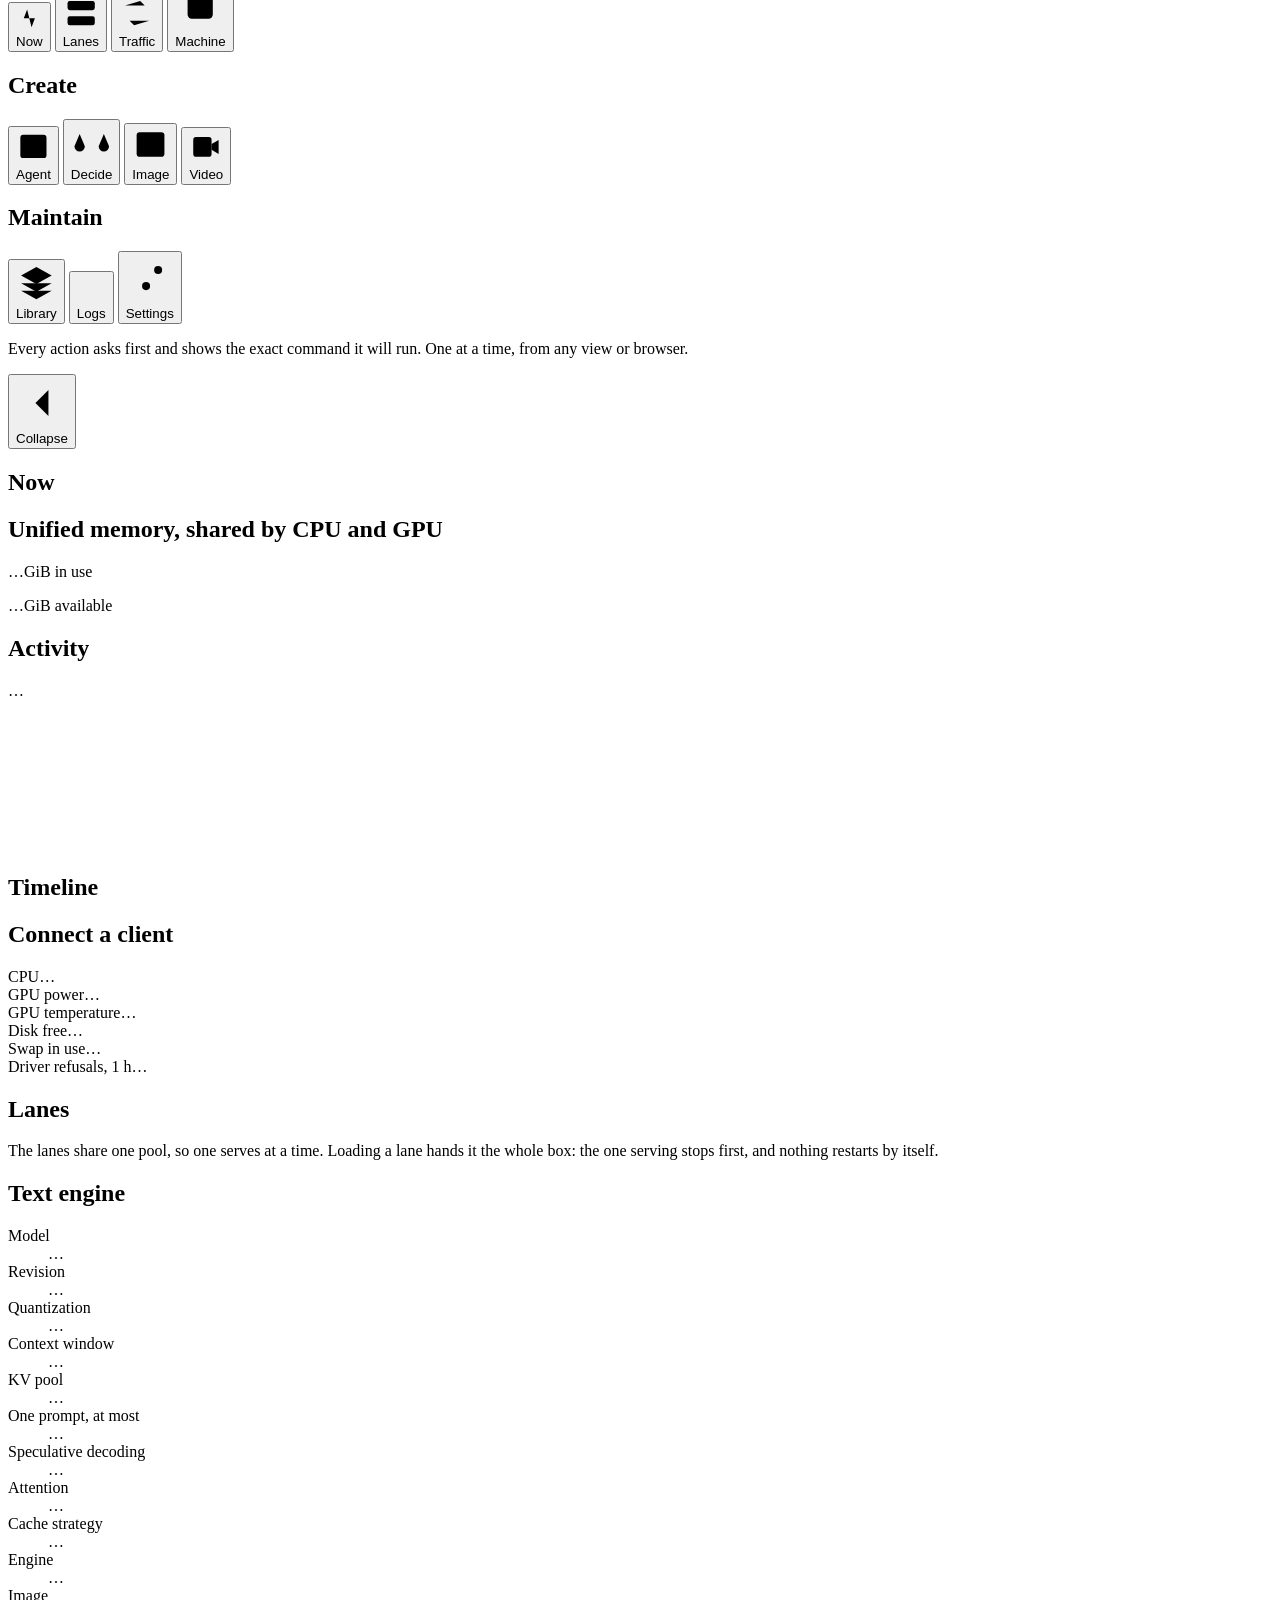
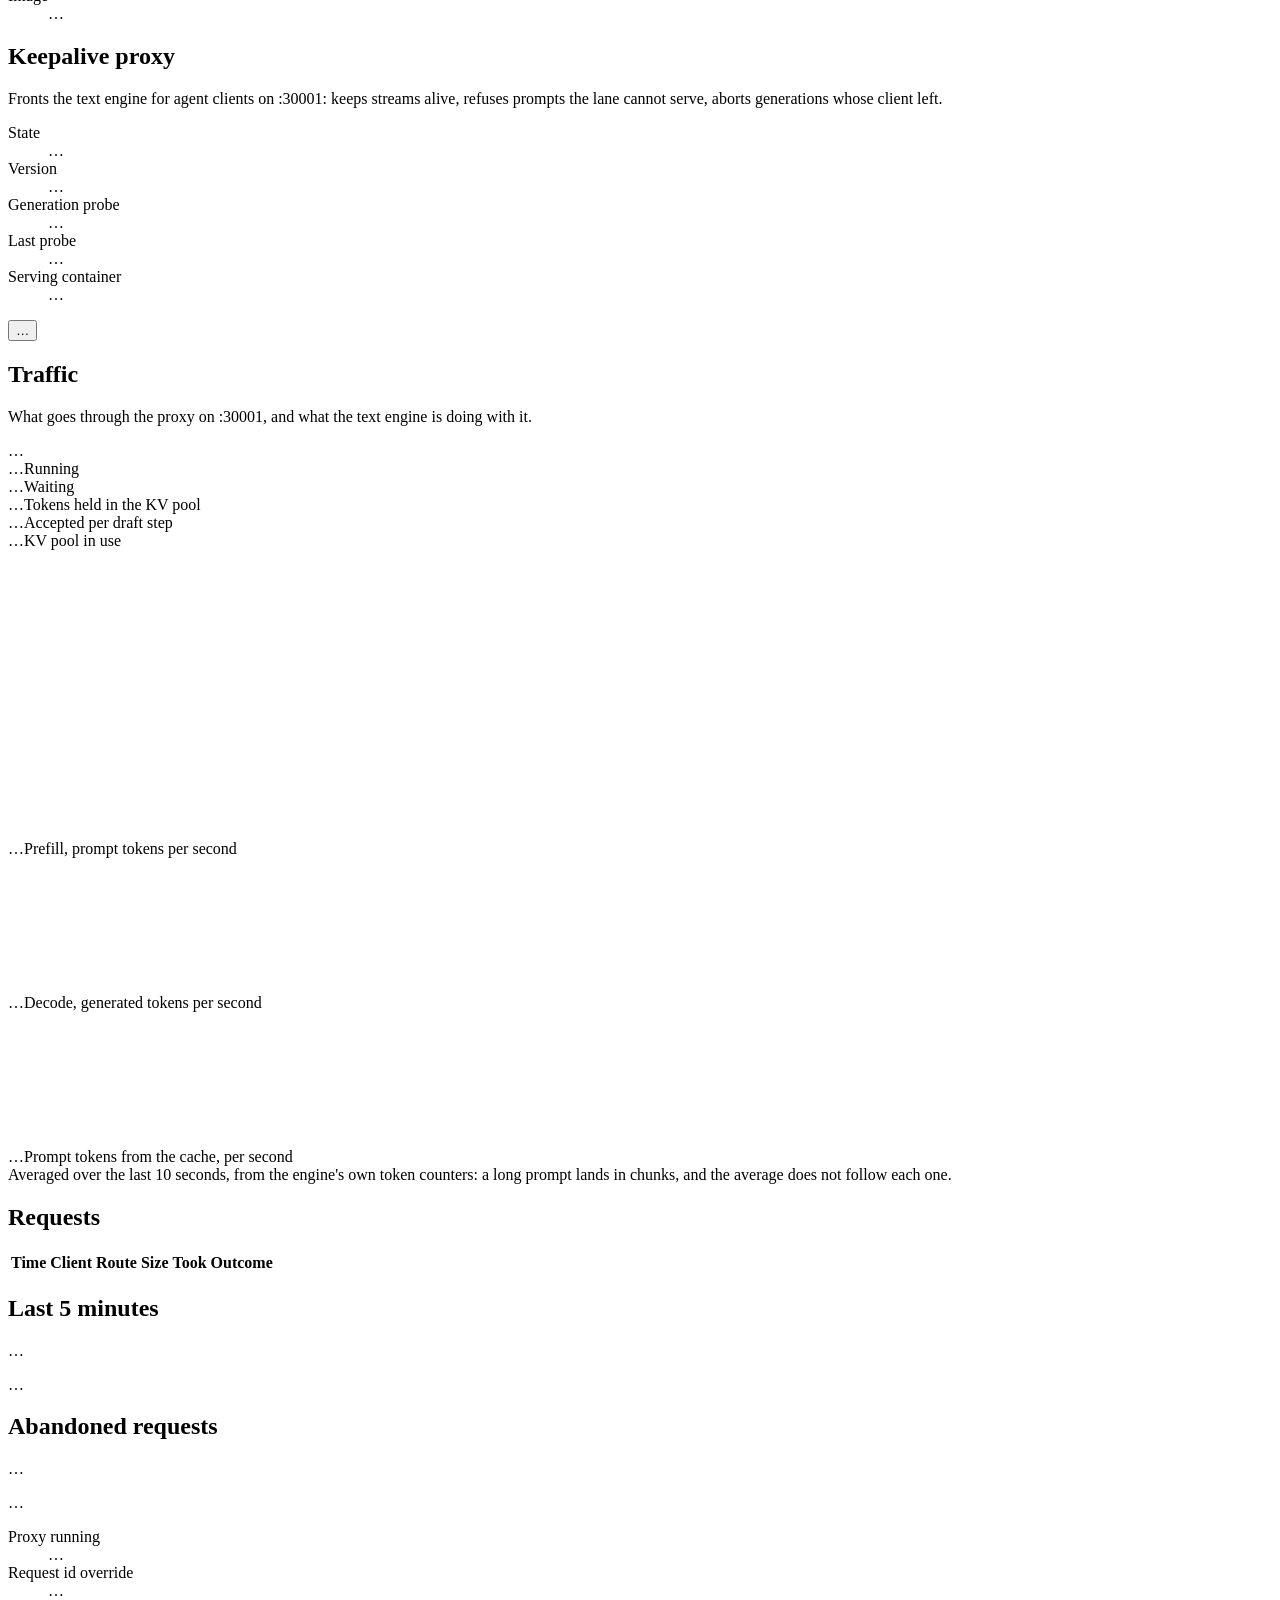
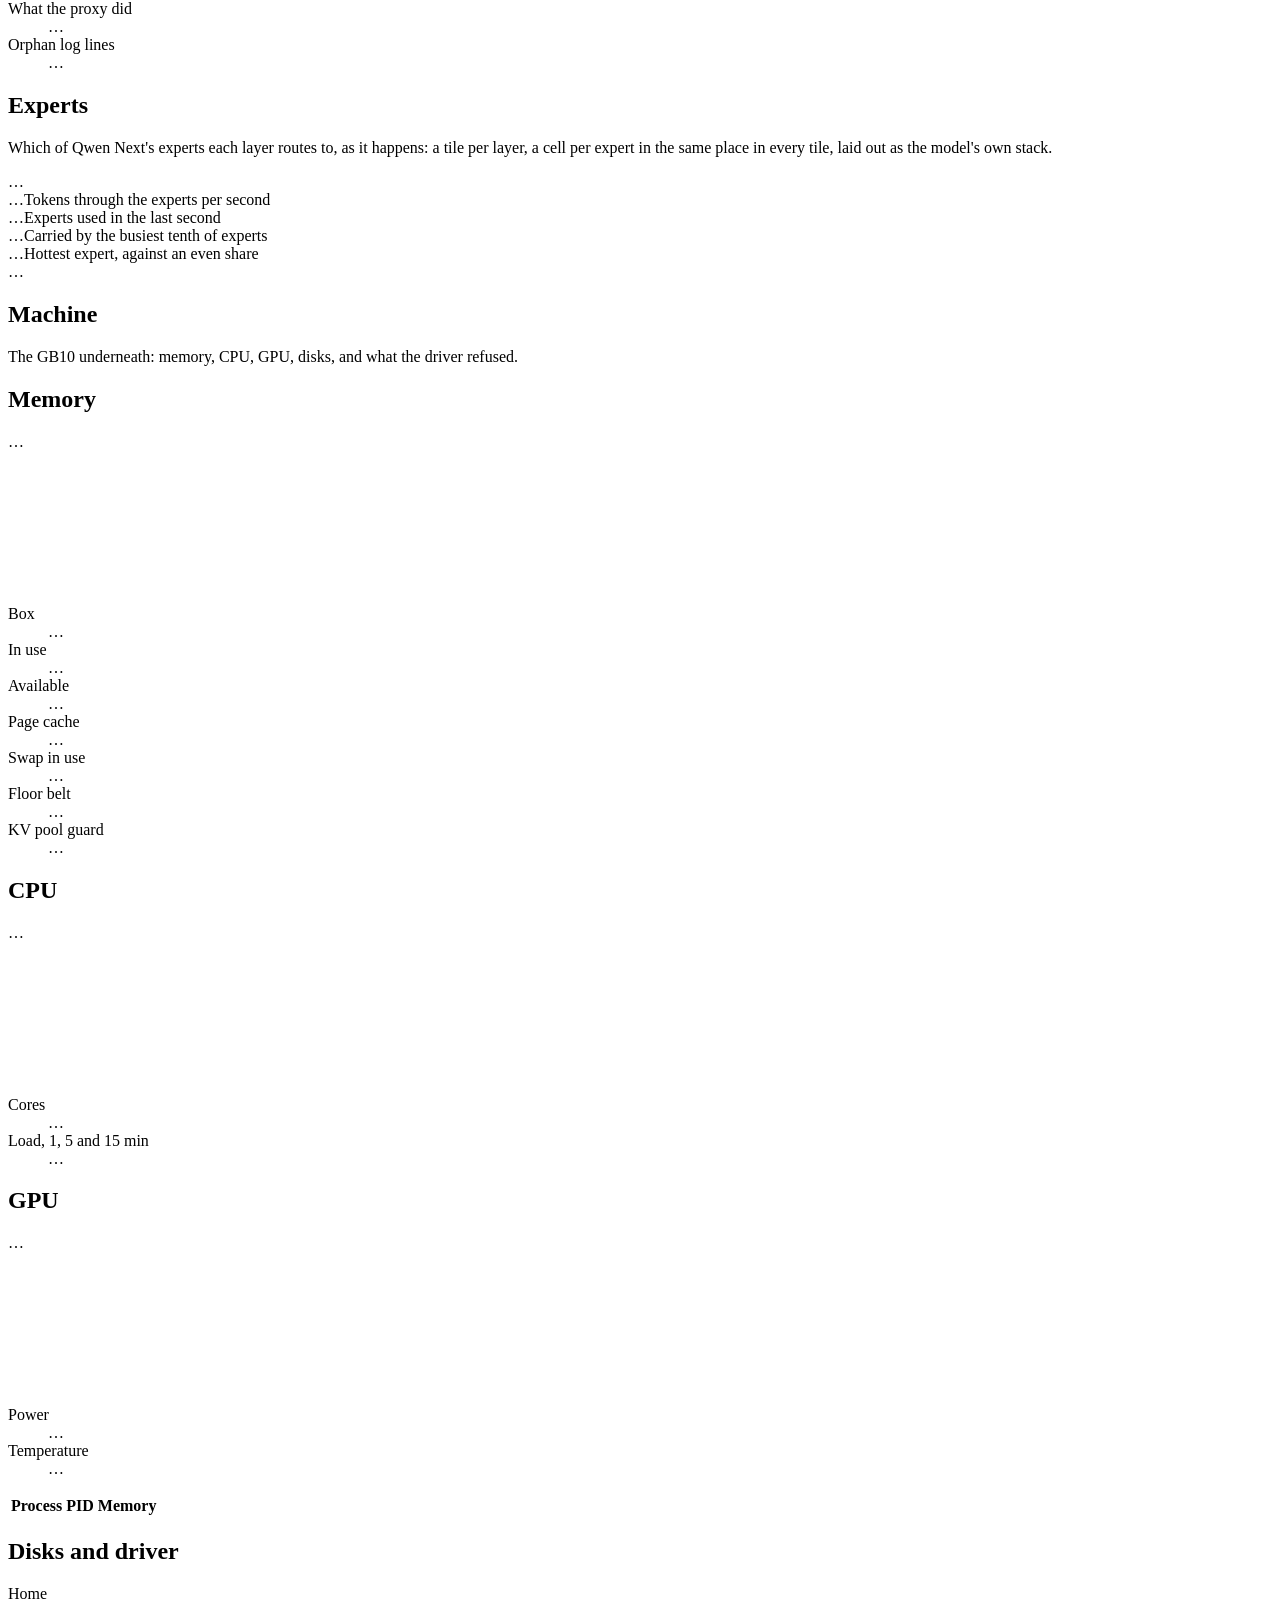
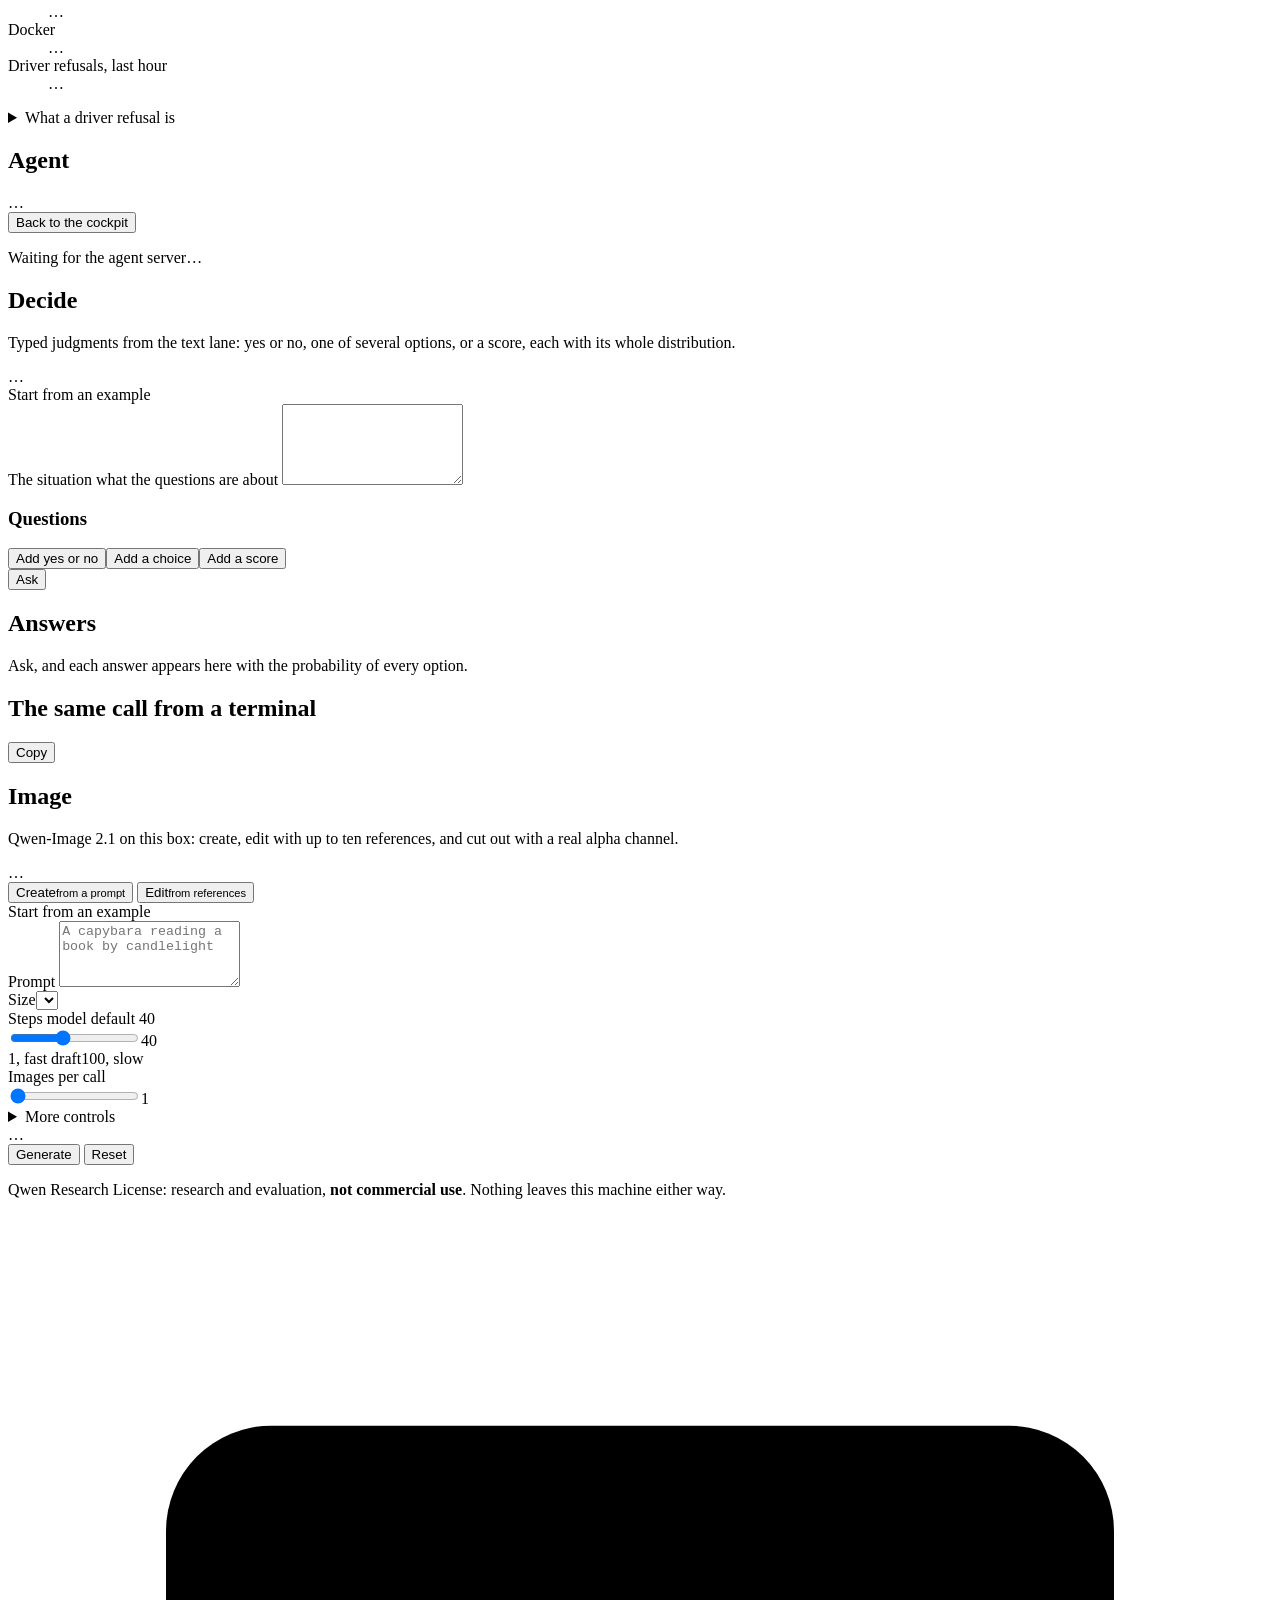
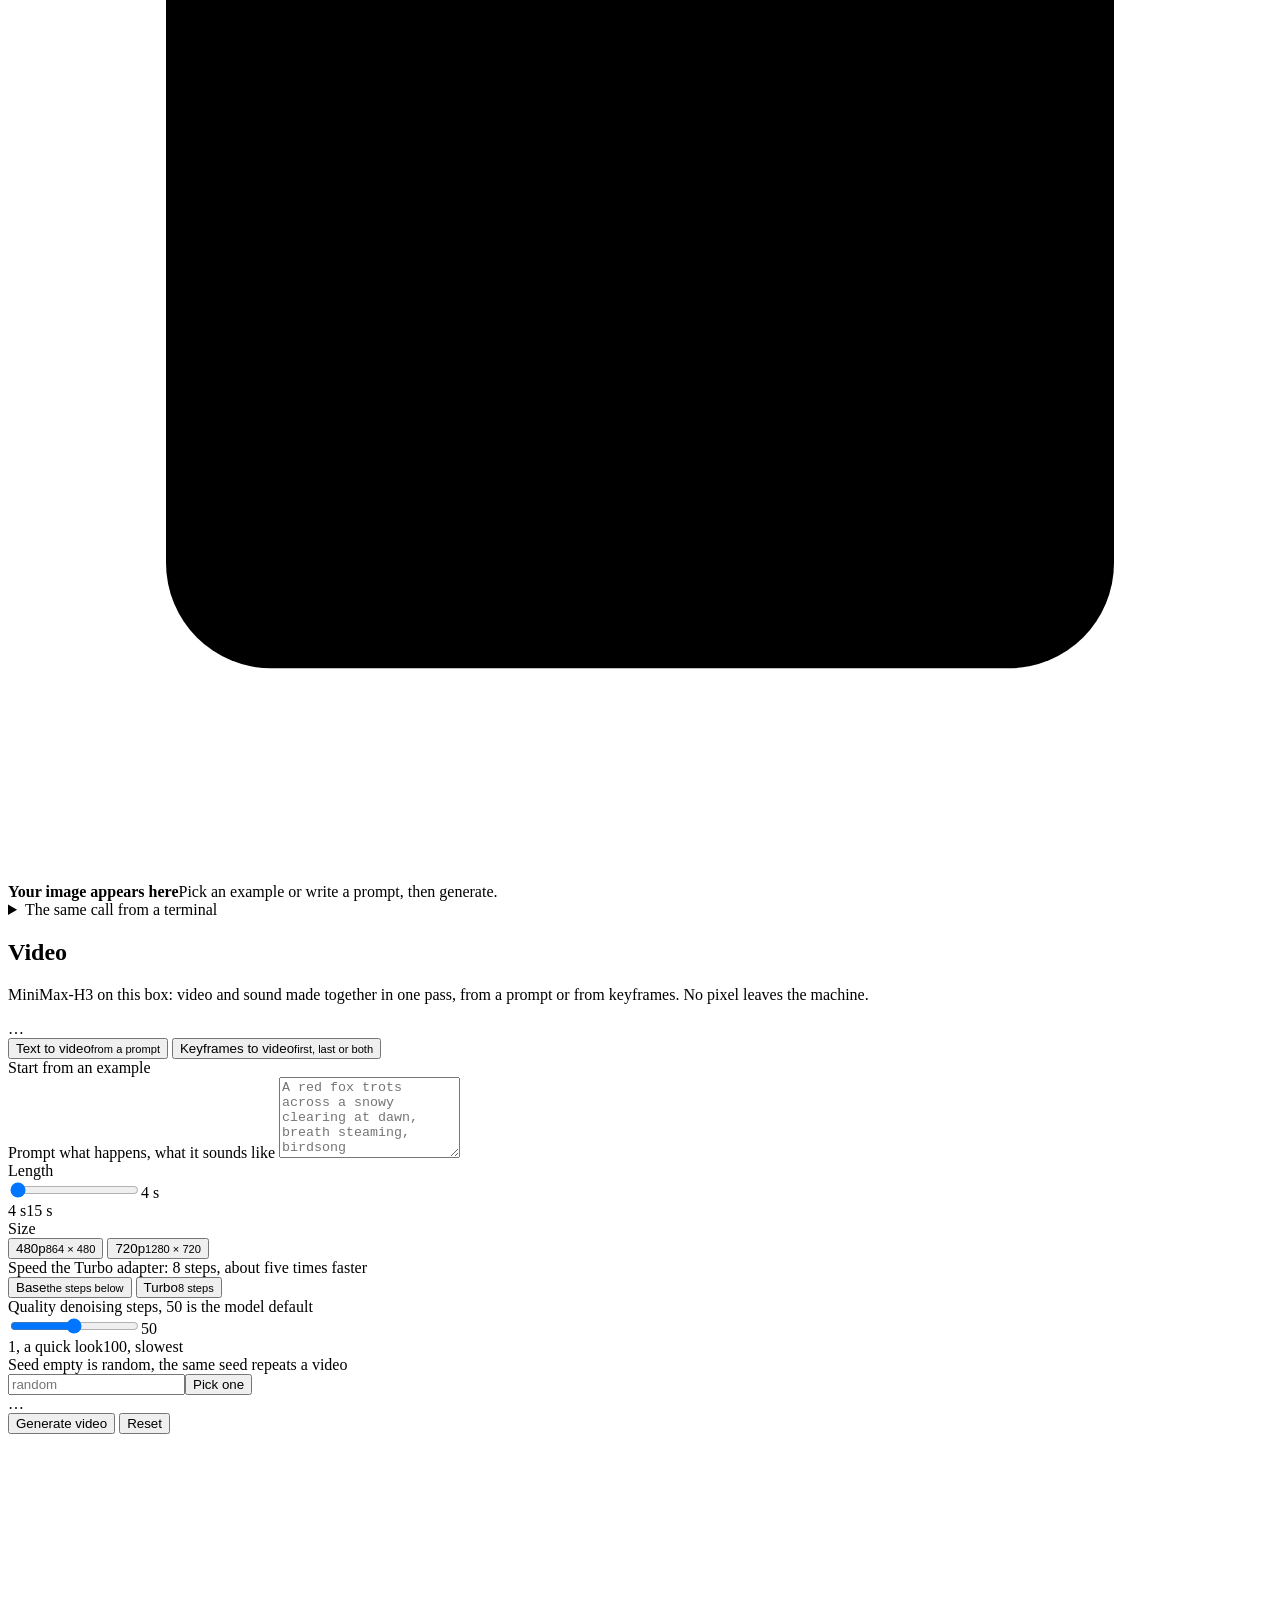
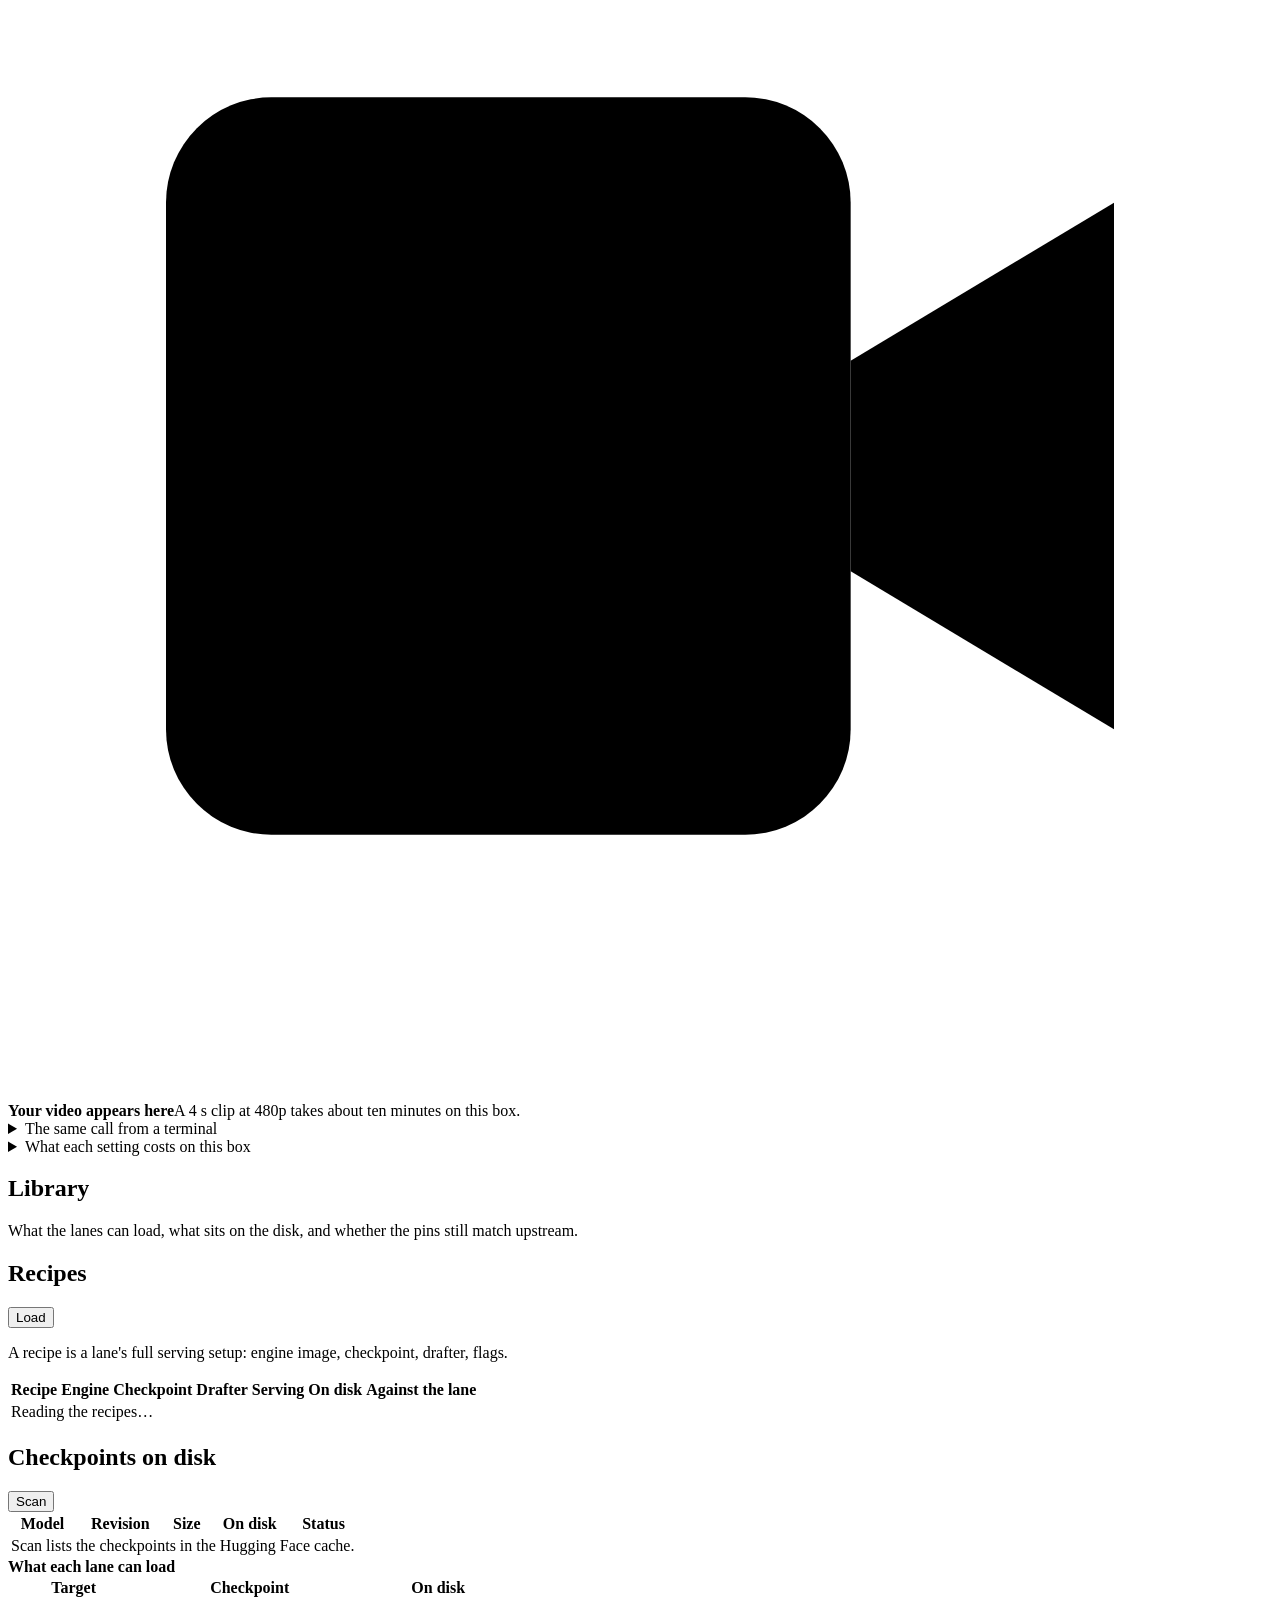
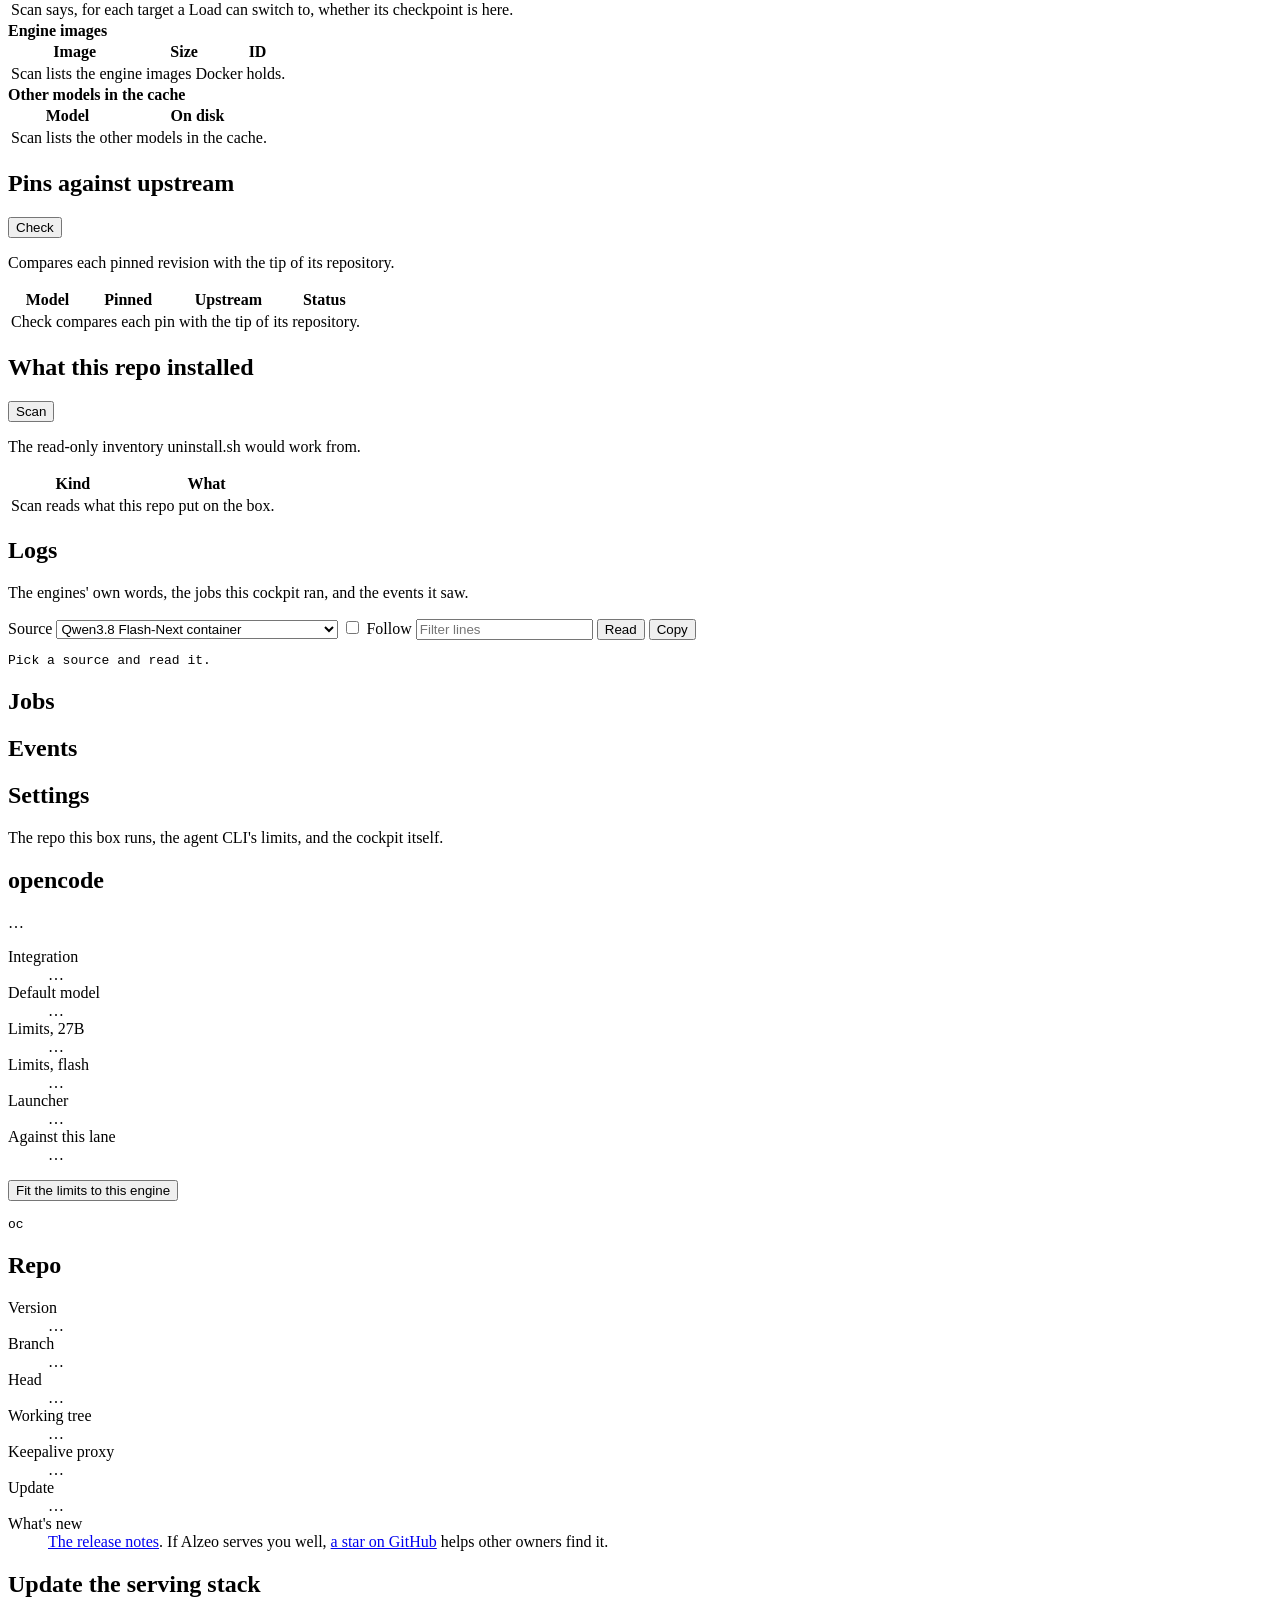
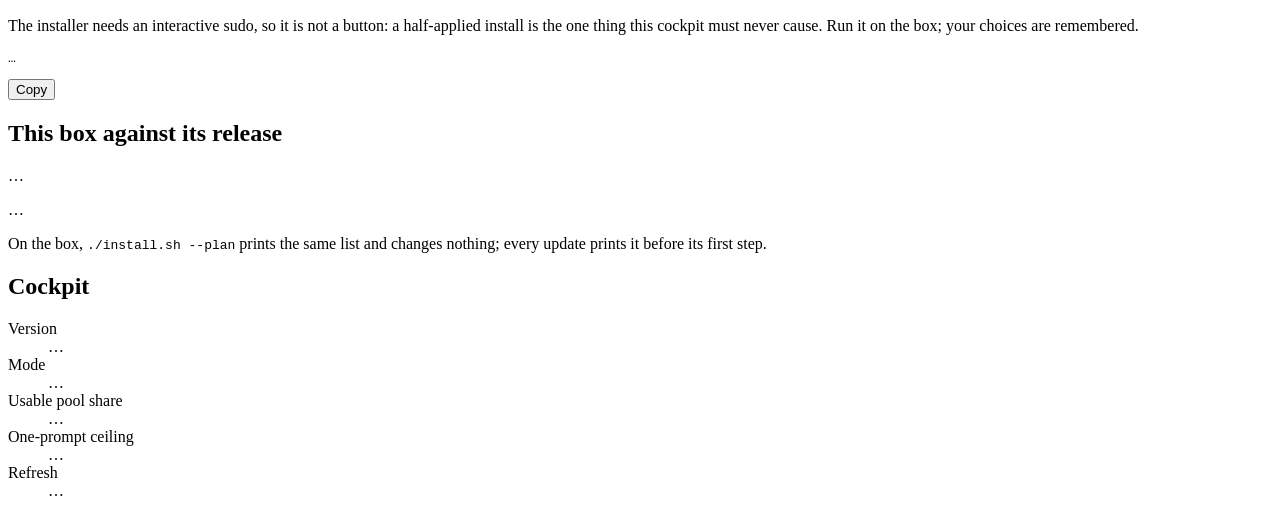
==== commit 61c4cd2e: "Merge alzeo-dashboard: cached-prompt tile" ====
--- a/dashboard/static/index.html
+++ b/dashboard/static/index.html
@@ -57,6 +57,7 @@
       <button class="nav" data-view="now" aria-label="Now"><svg viewBox="0 0 24 24"><path d="M3 12h4l3-8 4 16 3-8h4"/></svg><span class="lab">Now</span><span class="bdg" id="bdg-now"></span></button>
       <button class="nav" data-view="lanes" aria-label="Lanes"><svg viewBox="0 0 24 24"><rect x="3" y="4" width="18" height="6" rx="1.5"/><rect x="3" y="14" width="18" height="6" rx="1.5"/><path d="M7 7h.01M7 17h.01"/></svg><span class="lab">Lanes</span><span class="bdg" id="bdg-lanes"></span></button>
       <button class="nav" data-view="traffic" aria-label="Traffic"><svg viewBox="0 0 24 24"><path d="M4 7h13l-3-3M20 17H7l3 3"/></svg><span class="lab">Traffic</span><span class="bdg" id="bdg-traffic"></span></button>
+      <button class="nav" data-view="experts" aria-label="Experts" id="nav-experts" hidden><svg viewBox="0 0 24 24"><rect x="3" y="4" width="4" height="4"/><rect x="10" y="4" width="4" height="4"/><rect x="17" y="4" width="4" height="4"/><rect x="3" y="10" width="4" height="4"/><rect x="10" y="10" width="4" height="4"/><rect x="17" y="10" width="4" height="4"/><rect x="3" y="16" width="4" height="4"/><rect x="10" y="16" width="4" height="4"/><rect x="17" y="16" width="4" height="4"/></svg><span class="lab">Experts</span><span class="bdg" id="bdg-experts"></span></button>
       <button class="nav" data-view="machine" aria-label="Machine"><svg viewBox="0 0 24 24"><rect x="6" y="6" width="12" height="12" rx="2"/><path d="M9 2v4M15 2v4M9 18v4M15 18v4M2 9h4M2 15h4M18 9h4M18 15h4"/></svg><span class="lab">Machine</span><span class="bdg" id="bdg-machine"></span></button>
     </div>
     <div class="grp">
@@ -235,6 +236,42 @@
           </section>
         </div>
       </div>
+    </section>
+
+    <!-- ══ EXPERTS ══════════════════════════════════════════════════════════ -->
+    <section class="view" id="view-experts" aria-labelledby="h-experts">
+      <div class="vhead">
+        <div class="vhead-title"><h1 id="h-experts">Experts</h1><p>Which of Qwen Next's experts each layer routes to, as it happens: a tile per layer, a cell per expert in the same place in every tile, laid out as the model's own stack.</p></div>
+        <div class="side"><span class="cap" id="ex-cap">…</span></div>
+      </div>
+      <section class="panel" data-src="experts">
+        <div class="readouts">
+          <div class="readout"><span class="v" id="ex-tps">…</span><span class="k">Tokens through the experts per second</span></div>
+          <div class="readout"><span class="v" id="ex-active">…</span><span class="k">Experts used in the last second</span></div>
+          <div class="readout"><span class="v" id="ex-top10">…</span><span class="k">Carried by the busiest tenth of experts</span></div>
+          <div class="readout"><span class="v" id="ex-hot">…</span><span class="k">Hottest expert, against an even share</span></div>
+        </div>
+        <p class="muted" id="ex-empty" style="margin-top:var(--s-4)">…</p>
+      </section>
+      <section class="panel" data-src="experts" id="ex-panel" style="margin-top:var(--s-5)" hidden>
+        <header><h2>Routing by layer</h2>
+          <div class="seg" role="radiogroup" aria-label="Window" id="ex-mode">
+            <button type="button" role="radio" aria-checked="true" data-mode="live">Last second</button>
+            <button type="button" role="radio" aria-checked="false" data-mode="total">Since the engine started</button>
+          </div>
+          <span class="aside age"></span></header>
+        <div class="ex-wrap" id="ex-wrap">
+          <canvas class="heat" id="ex-heat" role="img" aria-label="Routing heatmap: a tile per layer, 32 by 16 cells, one per expert in its fixed place"></canvas>
+          <div class="ex-tip" id="ex-tip" role="status" hidden></div>
+        </div>
+        <p class="help" id="ex-note" style="margin-top:var(--s-3)">Each tile is one layer's 512 experts, 32 to a row, expert 0 at the top left and 511 at the bottom right, so an expert sits in the same place in every tile. A cell's brightness is that expert's share of the layer's routes against an even share: dim below it, bright at four times it or more. Each token is routed to its layer's top experts at every layer, so one token is counted that many times per layer. A step padded to its CUDA graph's size routes its padding rows too, a few tokens per step on the engine's stale inputs; the picture at a glance is the same.</p>
+        <div class="scroll-x" style="margin-top:var(--s-4)">
+          <table class="tbl dense" id="ex-table">
+            <thead><tr><th>Layer</th><th>Kind</th><th class="r">Expert</th><th class="r">Tokens</th><th class="r">Against an even share</th></tr></thead>
+            <tbody></tbody>
+          </table>
+        </div>
+      </section>
     </section>
 
     <!-- ══ MACHINE ══════════════════════════════════════════════════════════ -->
@@ -714,6 +751,7 @@
 <script src="/static/js/now.js" defer></script>
 <script src="/static/js/lanes.js" defer></script>
 <script src="/static/js/ops.js" defer></script>
+<script src="/static/js/experts.js" defer></script>
 <script src="/static/js/agent.js" defer></script>
 <script src="/static/js/decide.js" defer></script>
 <script src="/static/js/image.js" defer></script>
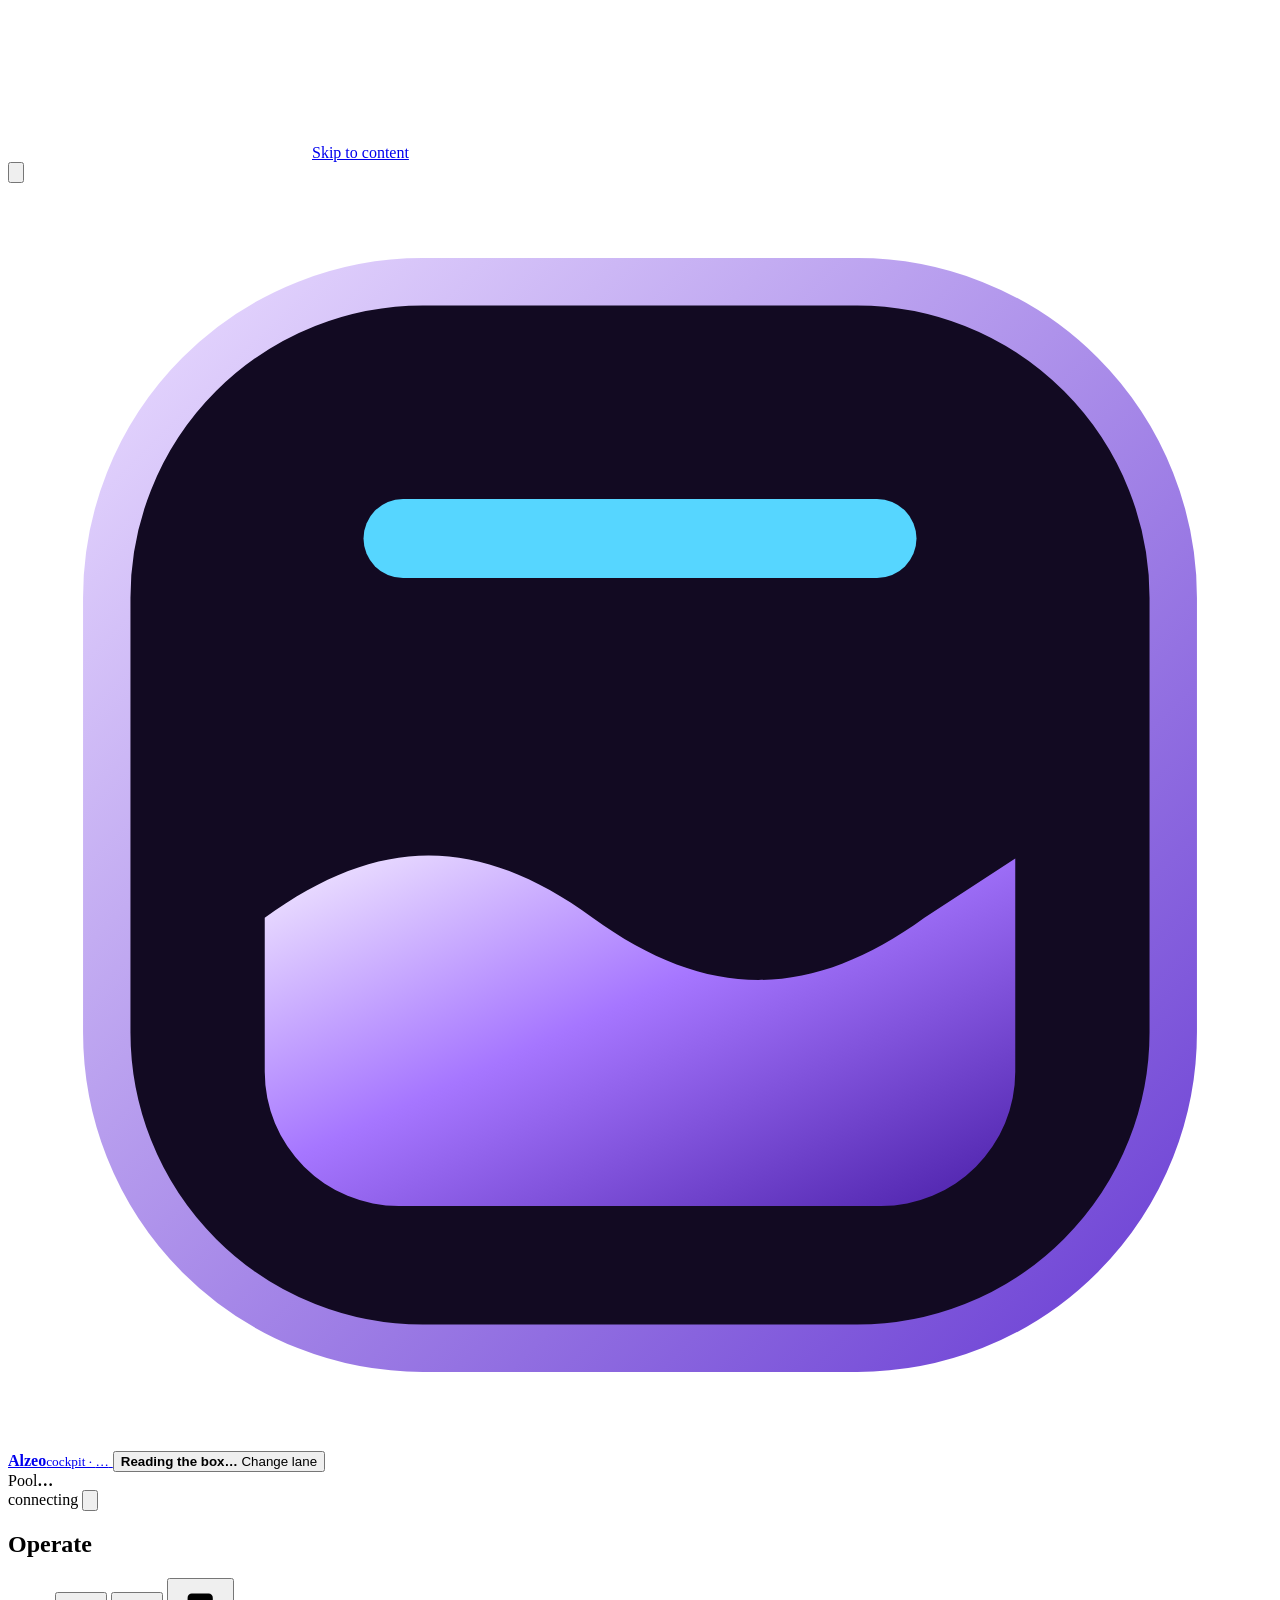
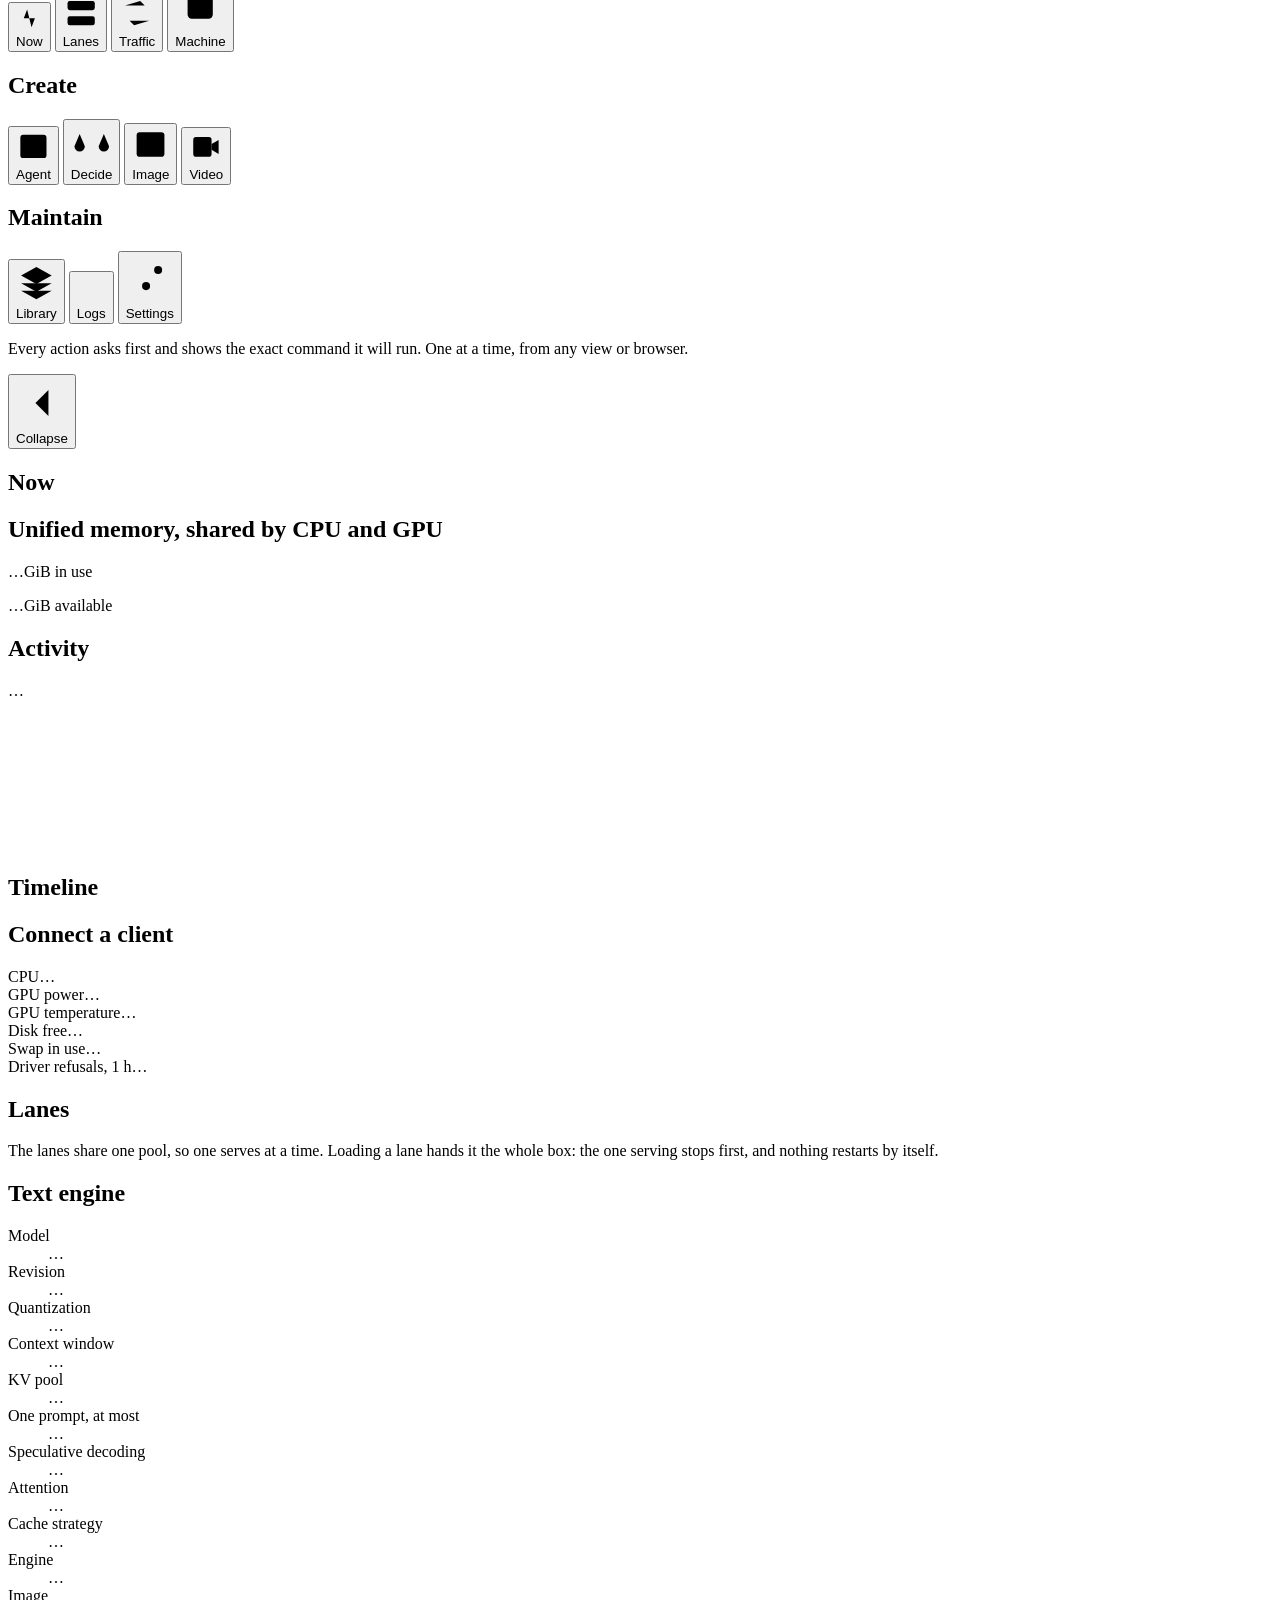
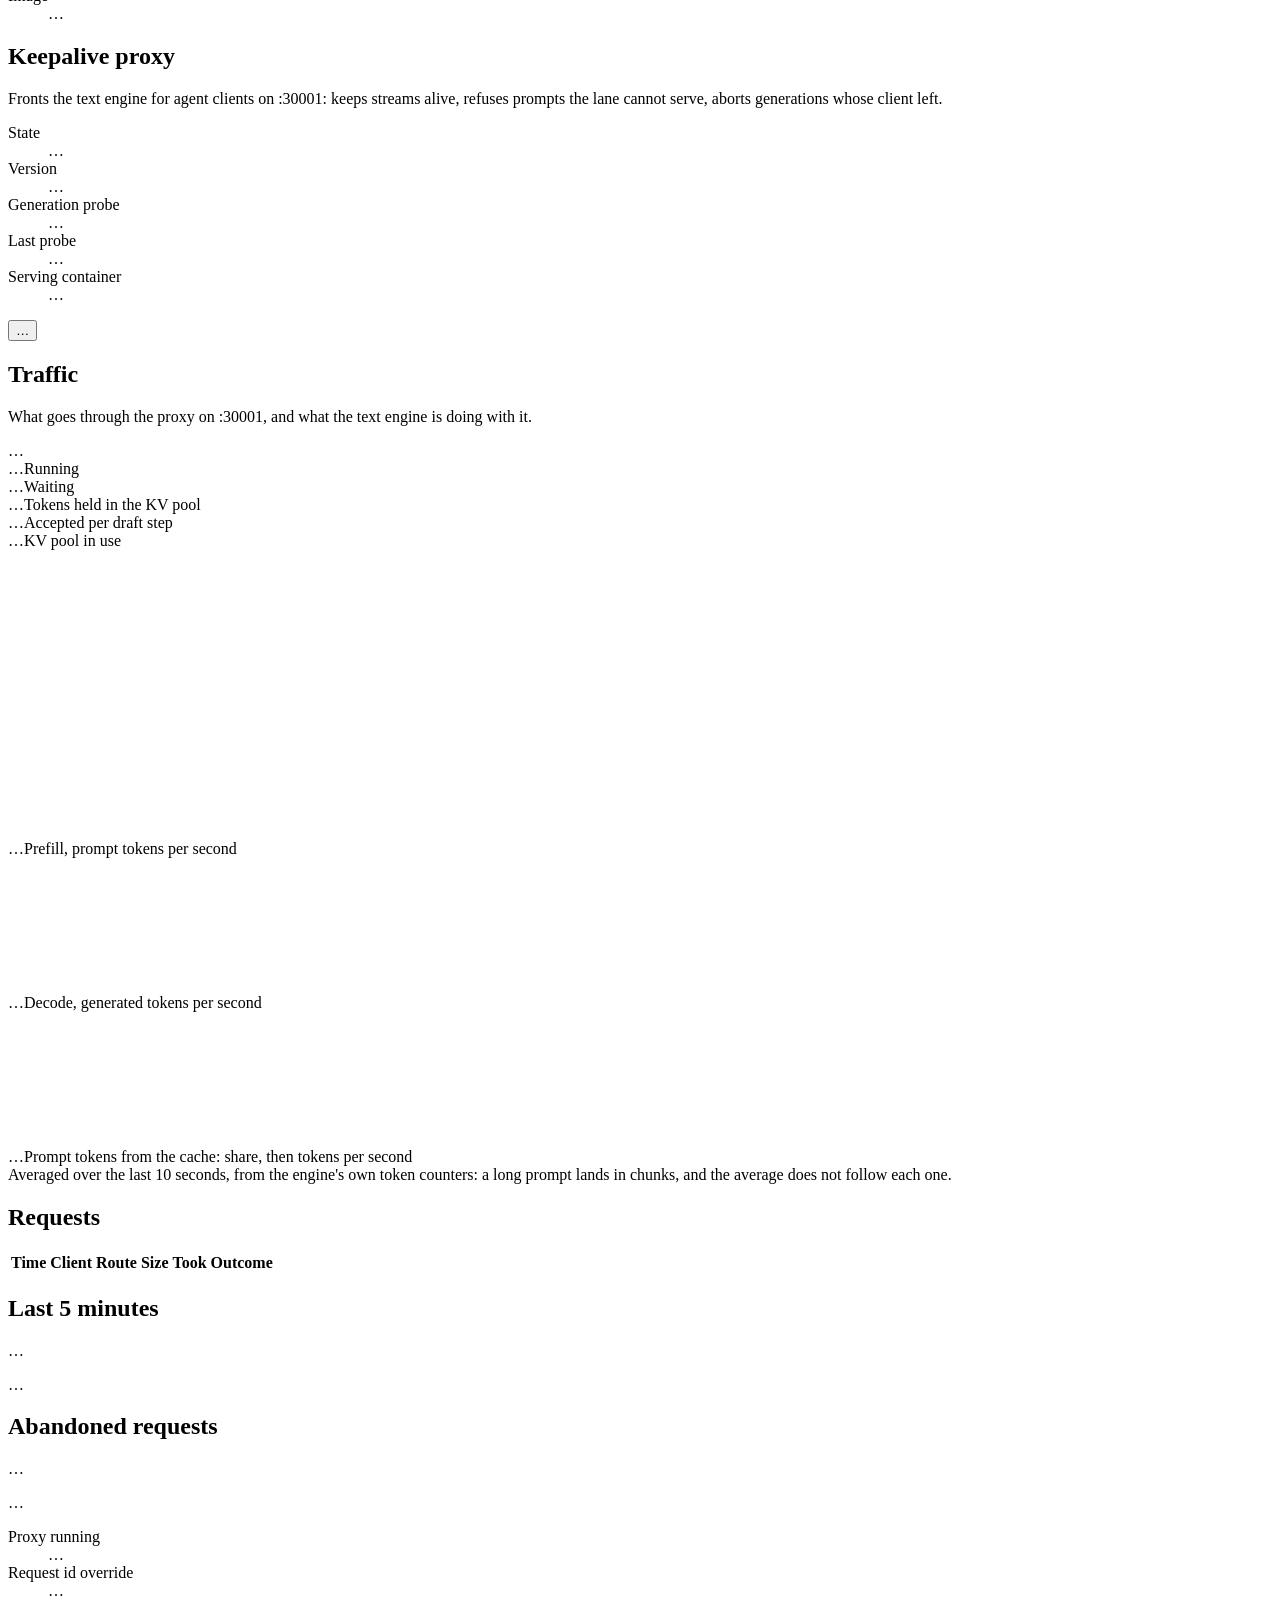
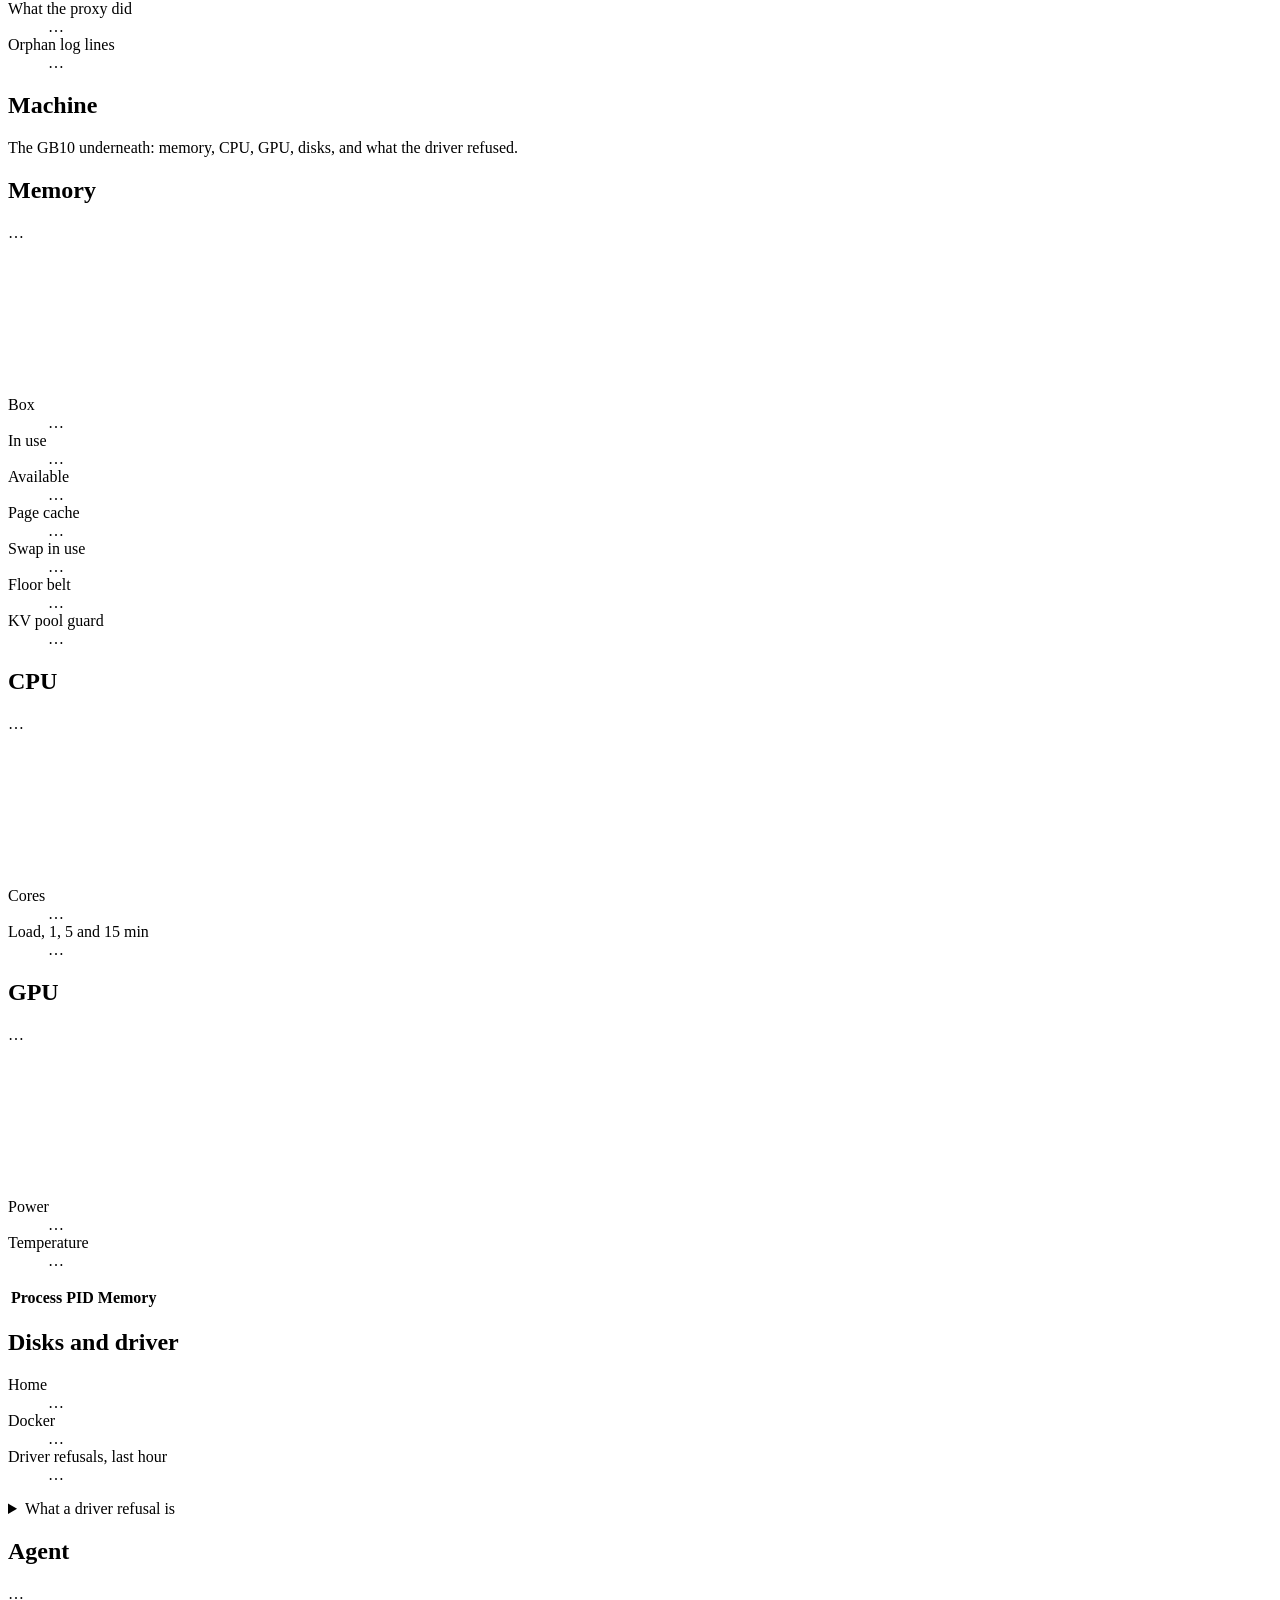
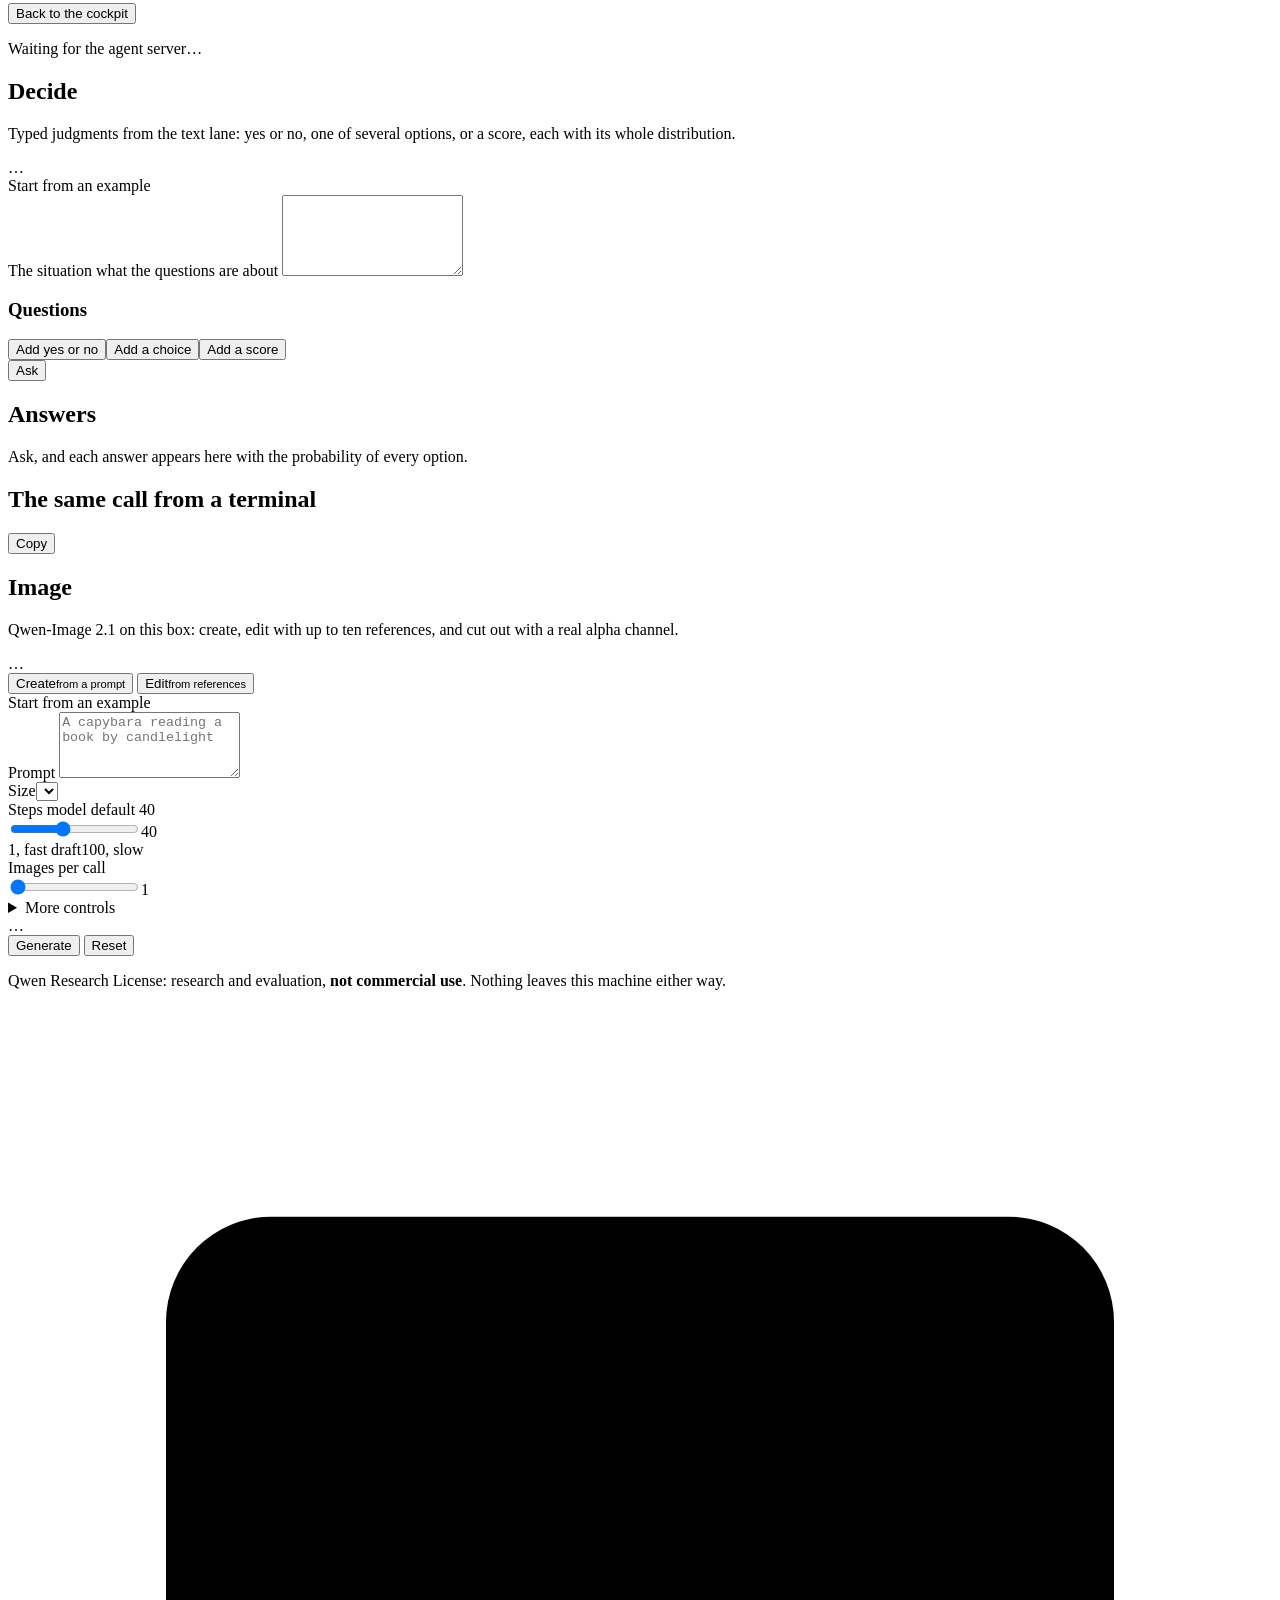
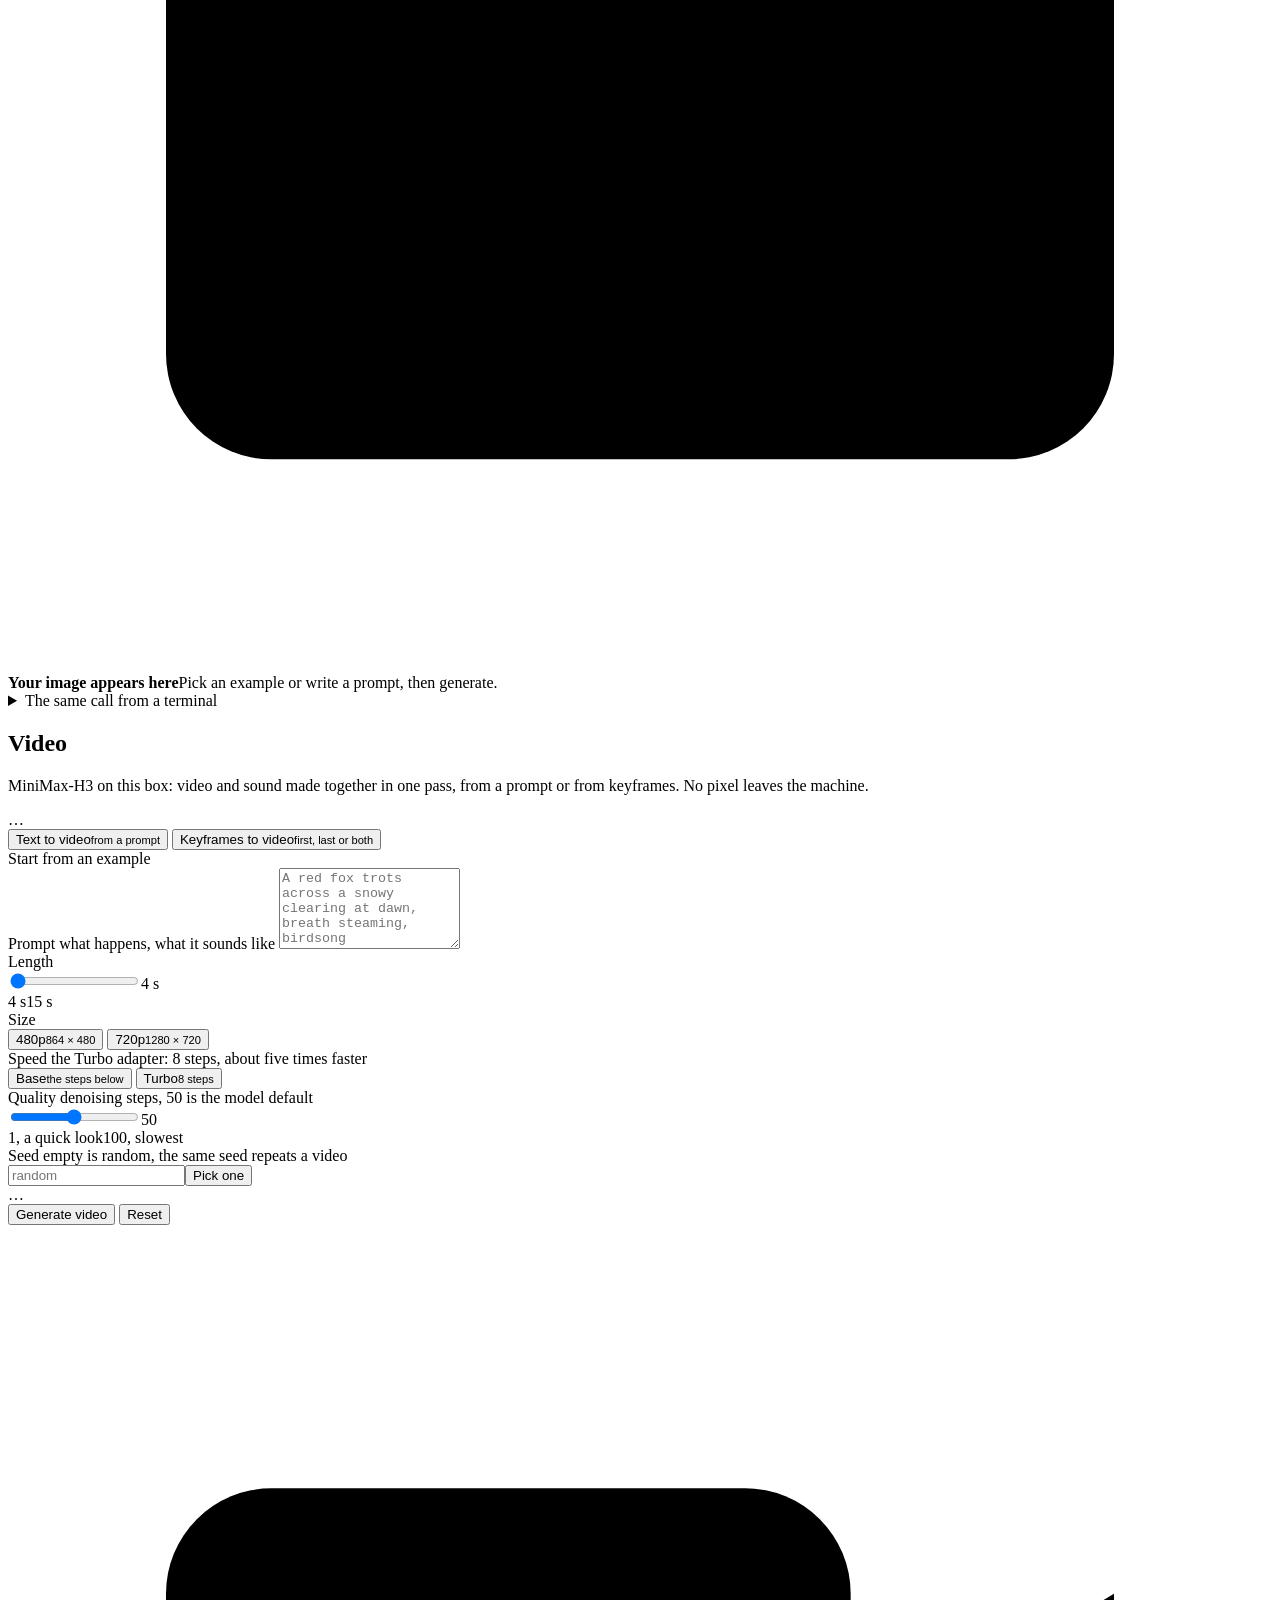
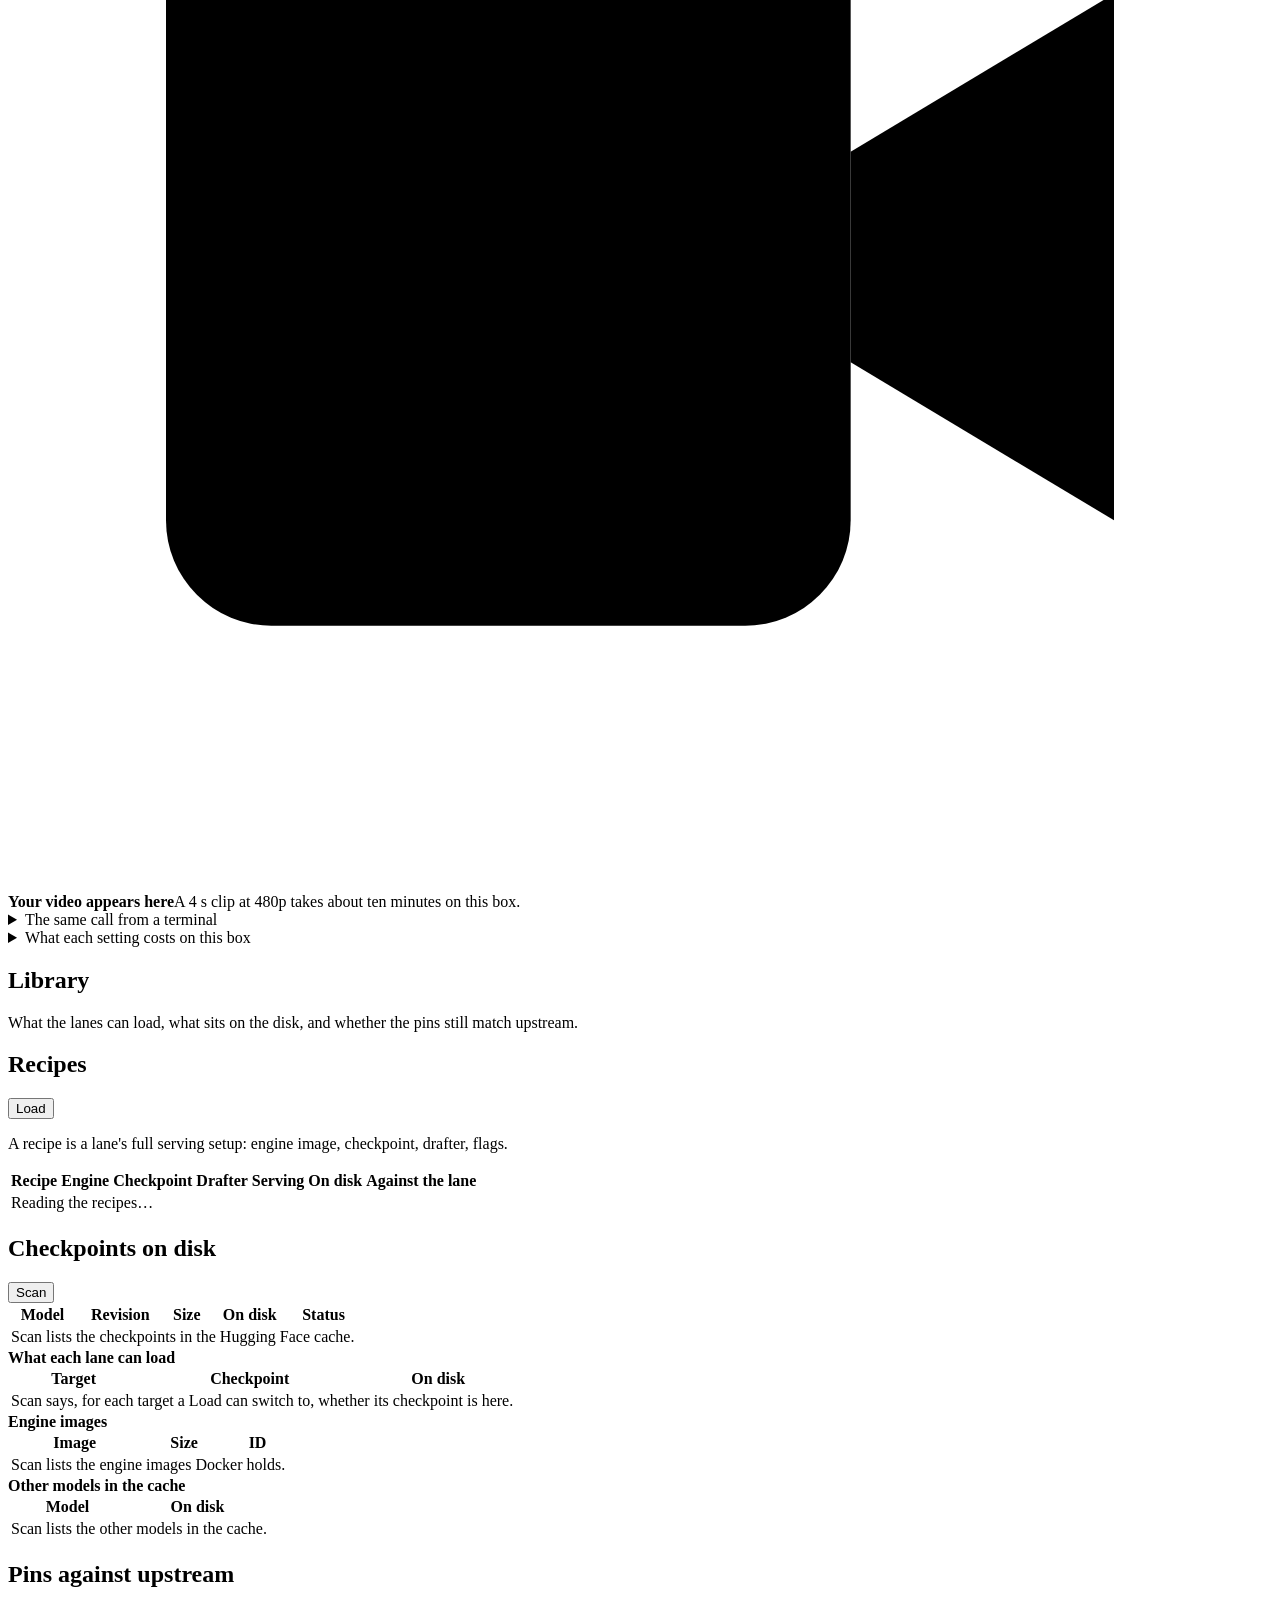
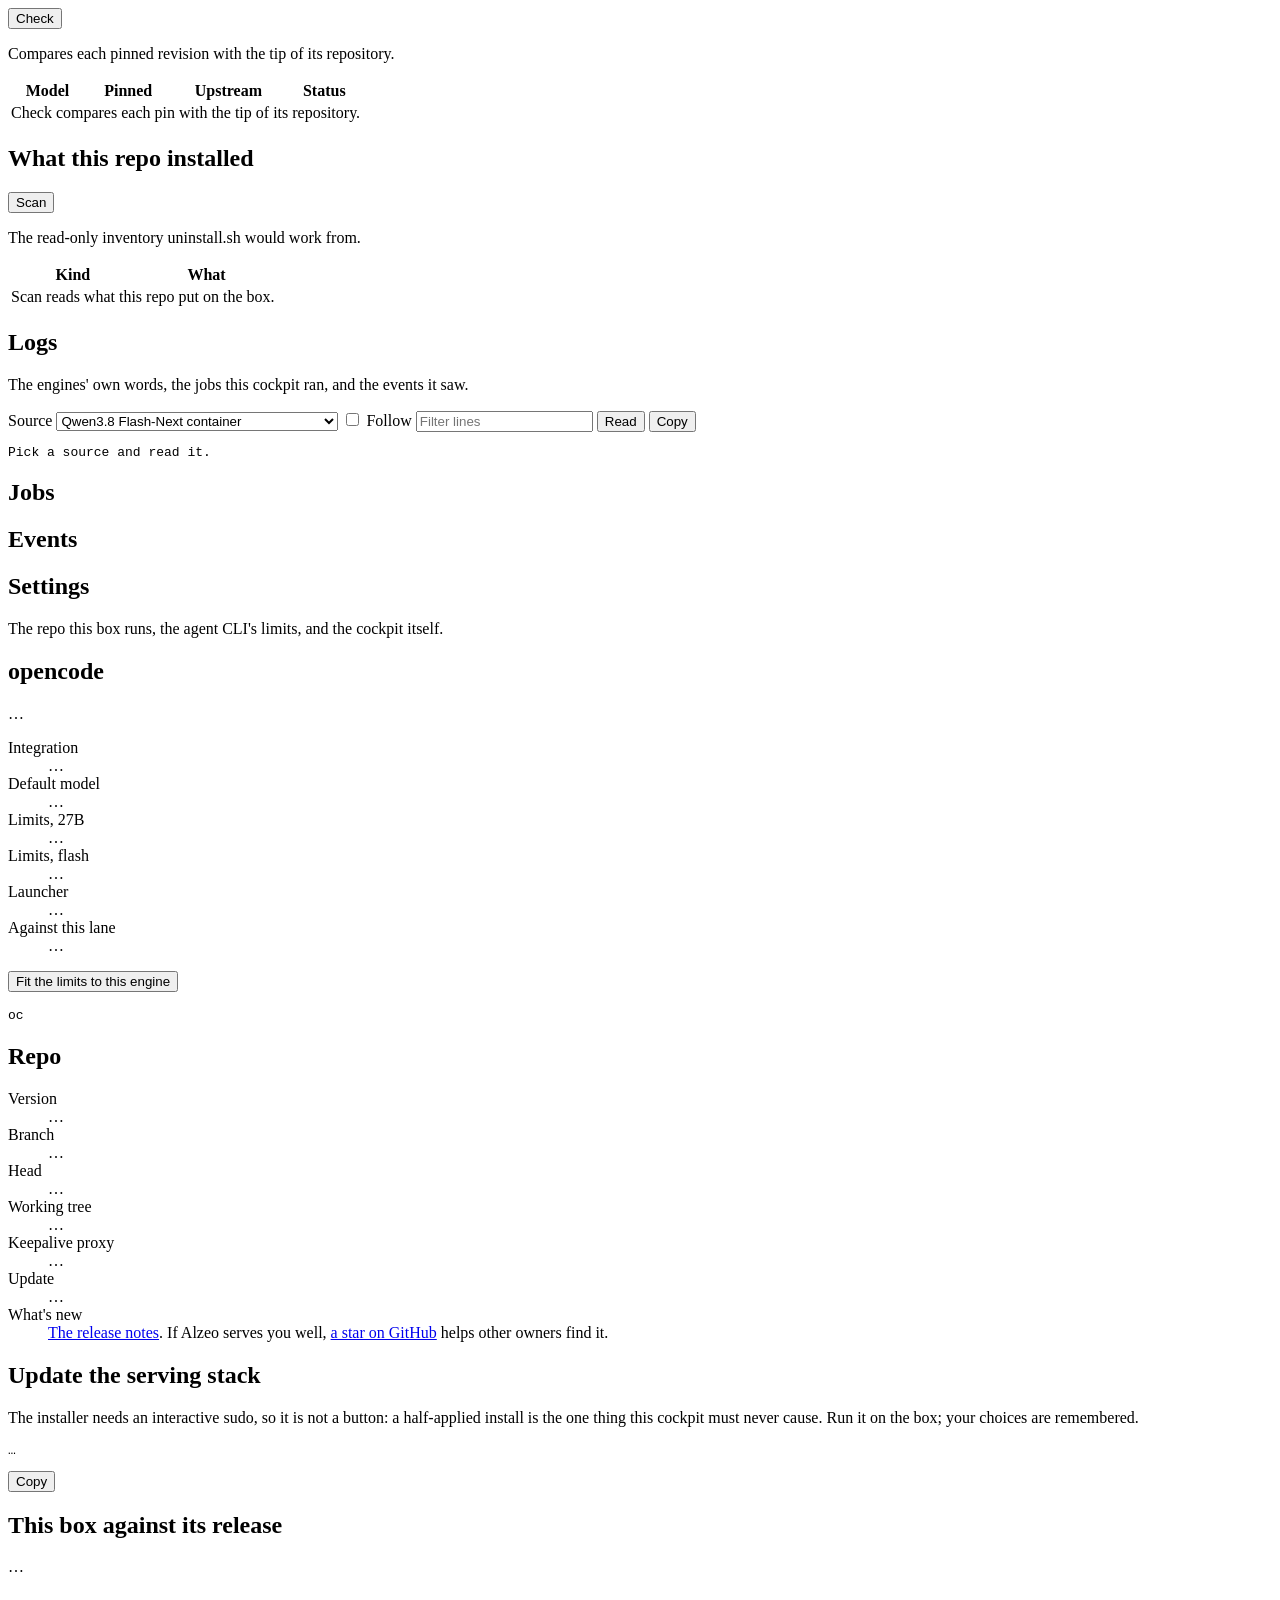
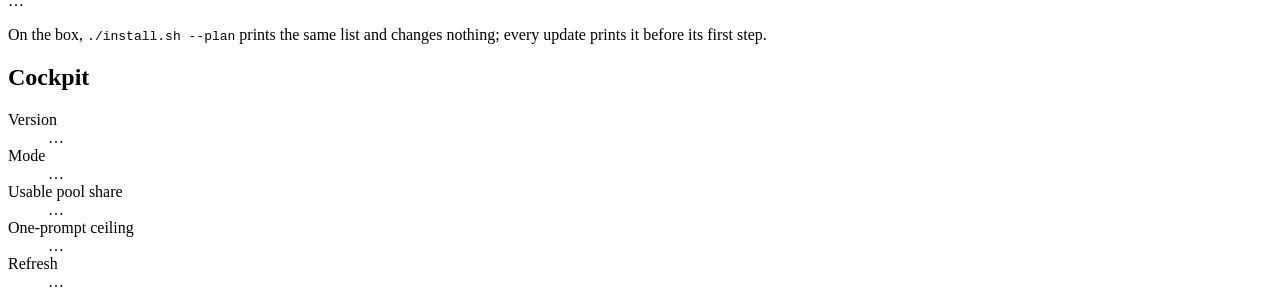
==== commit 951317b7: "Cached prompt tile: the share first, then the count" ====
--- a/dashboard/static/index.html
+++ b/dashboard/static/index.html
@@ -57,7 +57,6 @@
       <button class="nav" data-view="now" aria-label="Now"><svg viewBox="0 0 24 24"><path d="M3 12h4l3-8 4 16 3-8h4"/></svg><span class="lab">Now</span><span class="bdg" id="bdg-now"></span></button>
       <button class="nav" data-view="lanes" aria-label="Lanes"><svg viewBox="0 0 24 24"><rect x="3" y="4" width="18" height="6" rx="1.5"/><rect x="3" y="14" width="18" height="6" rx="1.5"/><path d="M7 7h.01M7 17h.01"/></svg><span class="lab">Lanes</span><span class="bdg" id="bdg-lanes"></span></button>
       <button class="nav" data-view="traffic" aria-label="Traffic"><svg viewBox="0 0 24 24"><path d="M4 7h13l-3-3M20 17H7l3 3"/></svg><span class="lab">Traffic</span><span class="bdg" id="bdg-traffic"></span></button>
-      <button class="nav" data-view="experts" aria-label="Experts" id="nav-experts" hidden><svg viewBox="0 0 24 24"><rect x="3" y="4" width="4" height="4"/><rect x="10" y="4" width="4" height="4"/><rect x="17" y="4" width="4" height="4"/><rect x="3" y="10" width="4" height="4"/><rect x="10" y="10" width="4" height="4"/><rect x="17" y="10" width="4" height="4"/><rect x="3" y="16" width="4" height="4"/><rect x="10" y="16" width="4" height="4"/><rect x="17" y="16" width="4" height="4"/></svg><span class="lab">Experts</span><span class="bdg" id="bdg-experts"></span></button>
       <button class="nav" data-view="machine" aria-label="Machine"><svg viewBox="0 0 24 24"><rect x="6" y="6" width="12" height="12" rx="2"/><path d="M9 2v4M15 2v4M9 18v4M15 18v4M2 9h4M2 15h4M18 9h4M18 15h4"/></svg><span class="lab">Machine</span><span class="bdg" id="bdg-machine"></span></button>
     </div>
     <div class="grp">
@@ -200,7 +199,7 @@
         <div class="readouts">
           <div class="readout"><span class="v" id="tr-pre">…</span><span class="k">Prefill, prompt tokens per second</span><canvas class="spark" id="tr-pre-spark" aria-hidden="true"></canvas></div>
           <div class="readout"><span class="v" id="tr-dec">…</span><span class="k">Decode, generated tokens per second</span><canvas class="spark" id="tr-dec-spark" aria-hidden="true"></canvas></div>
-          <div class="readout"><span class="v" id="tr-cac">…</span><span class="k">Prompt tokens from the cache, per second</span><canvas class="spark" id="tr-cac-spark" aria-hidden="true"></canvas></div>
+          <div class="readout"><span class="v" id="tr-cac">…</span><span class="k">Prompt tokens from the cache: share, then tokens per second</span><canvas class="spark" id="tr-cac-spark" aria-hidden="true"></canvas></div>
         </div>
         <p class="help" style="margin-top:var(--s-3)">Averaged over the last 10 seconds, from the engine's own token counters: a long prompt lands in chunks, and the average does not follow each one.</p>
       </section>
@@ -236,42 +235,6 @@
           </section>
         </div>
       </div>
-    </section>
-
-    <!-- ══ EXPERTS ══════════════════════════════════════════════════════════ -->
-    <section class="view" id="view-experts" aria-labelledby="h-experts">
-      <div class="vhead">
-        <div class="vhead-title"><h1 id="h-experts">Experts</h1><p>Which of Qwen Next's experts each layer routes to, as it happens: a tile per layer, a cell per expert in the same place in every tile, laid out as the model's own stack.</p></div>
-        <div class="side"><span class="cap" id="ex-cap">…</span></div>
-      </div>
-      <section class="panel" data-src="experts">
-        <div class="readouts">
-          <div class="readout"><span class="v" id="ex-tps">…</span><span class="k">Tokens through the experts per second</span></div>
-          <div class="readout"><span class="v" id="ex-active">…</span><span class="k">Experts used in the last second</span></div>
-          <div class="readout"><span class="v" id="ex-top10">…</span><span class="k">Carried by the busiest tenth of experts</span></div>
-          <div class="readout"><span class="v" id="ex-hot">…</span><span class="k">Hottest expert, against an even share</span></div>
-        </div>
-        <p class="muted" id="ex-empty" style="margin-top:var(--s-4)">…</p>
-      </section>
-      <section class="panel" data-src="experts" id="ex-panel" style="margin-top:var(--s-5)" hidden>
-        <header><h2>Routing by layer</h2>
-          <div class="seg" role="radiogroup" aria-label="Window" id="ex-mode">
-            <button type="button" role="radio" aria-checked="true" data-mode="live">Last second</button>
-            <button type="button" role="radio" aria-checked="false" data-mode="total">Since the engine started</button>
-          </div>
-          <span class="aside age"></span></header>
-        <div class="ex-wrap" id="ex-wrap">
-          <canvas class="heat" id="ex-heat" role="img" aria-label="Routing heatmap: a tile per layer, 32 by 16 cells, one per expert in its fixed place"></canvas>
-          <div class="ex-tip" id="ex-tip" role="status" hidden></div>
-        </div>
-        <p class="help" id="ex-note" style="margin-top:var(--s-3)">Each tile is one layer's 512 experts, 32 to a row, expert 0 at the top left and 511 at the bottom right, so an expert sits in the same place in every tile. A cell's brightness is that expert's share of the layer's routes against an even share: dim below it, bright at four times it or more. Each token is routed to its layer's top experts at every layer, so one token is counted that many times per layer. A step padded to its CUDA graph's size routes its padding rows too, a few tokens per step on the engine's stale inputs; the picture at a glance is the same.</p>
-        <div class="scroll-x" style="margin-top:var(--s-4)">
-          <table class="tbl dense" id="ex-table">
-            <thead><tr><th>Layer</th><th>Kind</th><th class="r">Expert</th><th class="r">Tokens</th><th class="r">Against an even share</th></tr></thead>
-            <tbody></tbody>
-          </table>
-        </div>
-      </section>
     </section>
 
     <!-- ══ MACHINE ══════════════════════════════════════════════════════════ -->
@@ -751,7 +714,6 @@
 <script src="/static/js/now.js" defer></script>
 <script src="/static/js/lanes.js" defer></script>
 <script src="/static/js/ops.js" defer></script>
-<script src="/static/js/experts.js" defer></script>
 <script src="/static/js/agent.js" defer></script>
 <script src="/static/js/decide.js" defer></script>
 <script src="/static/js/image.js" defer></script>
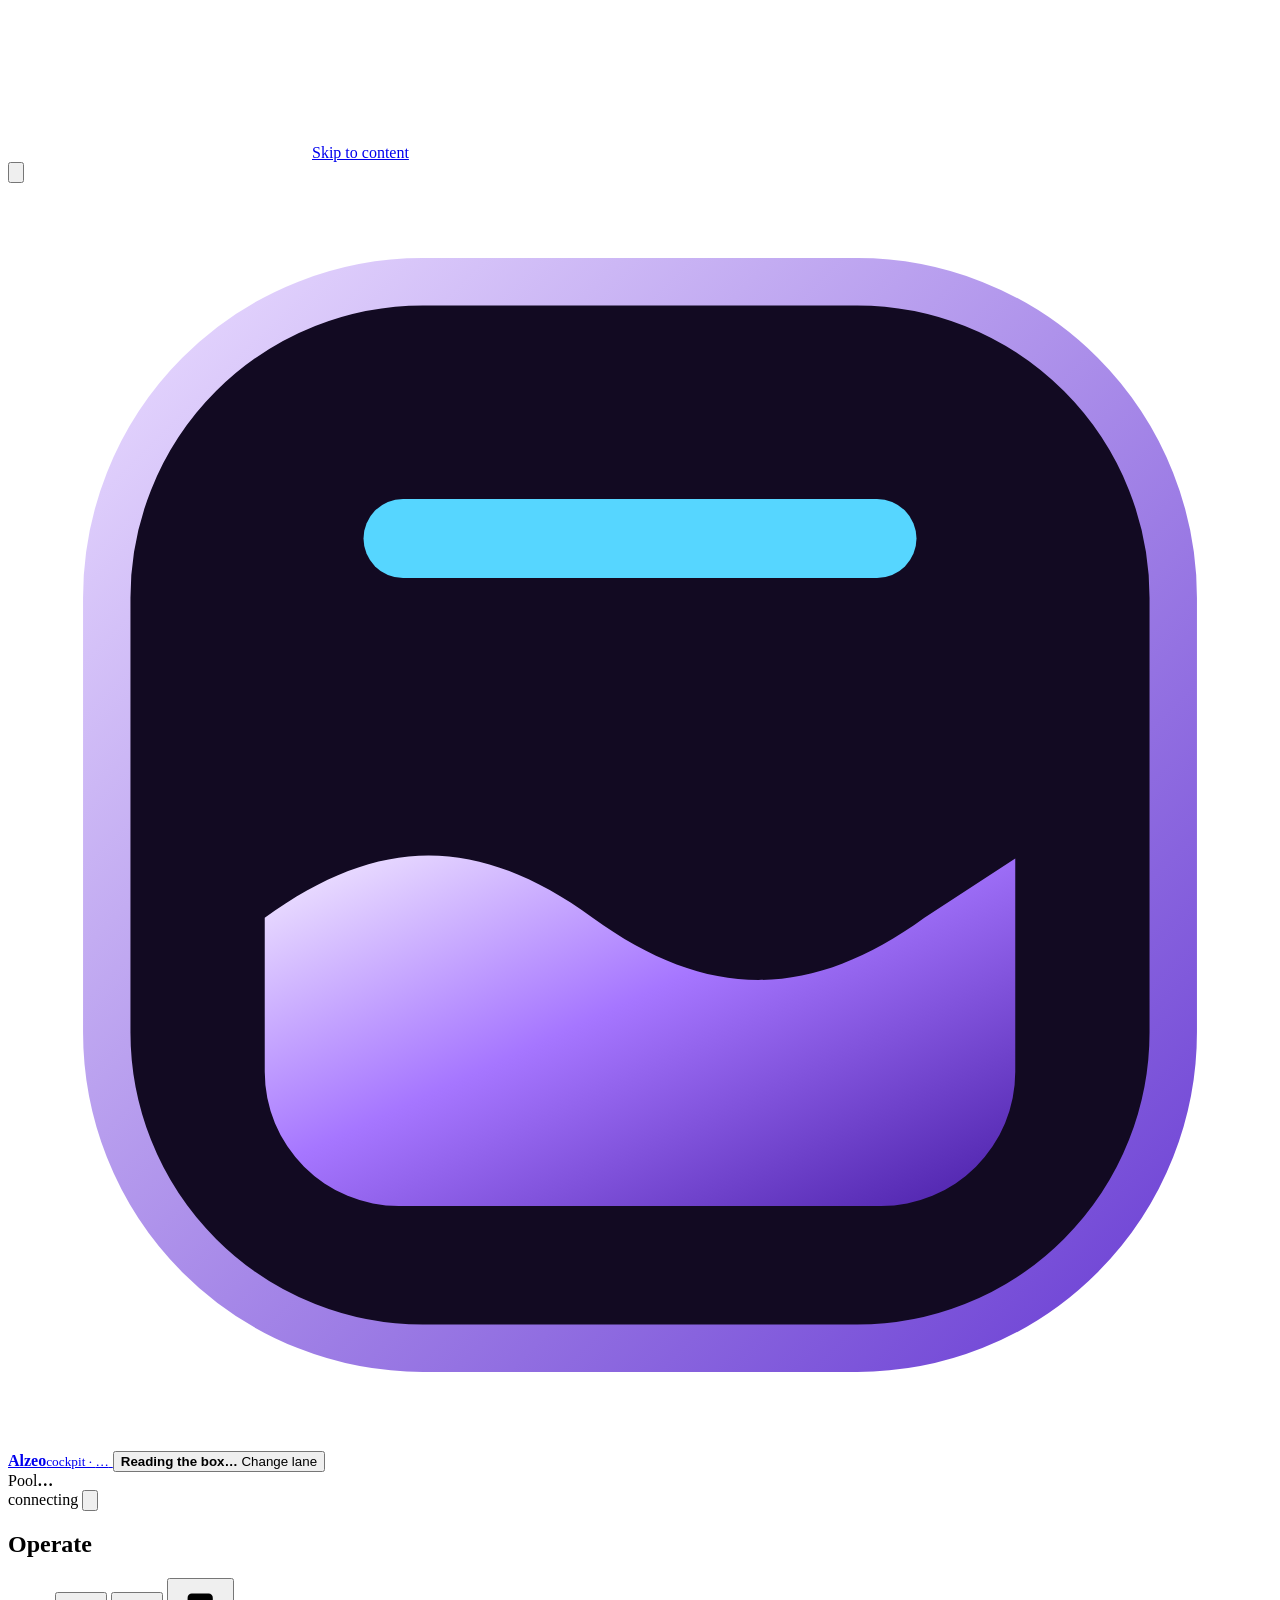
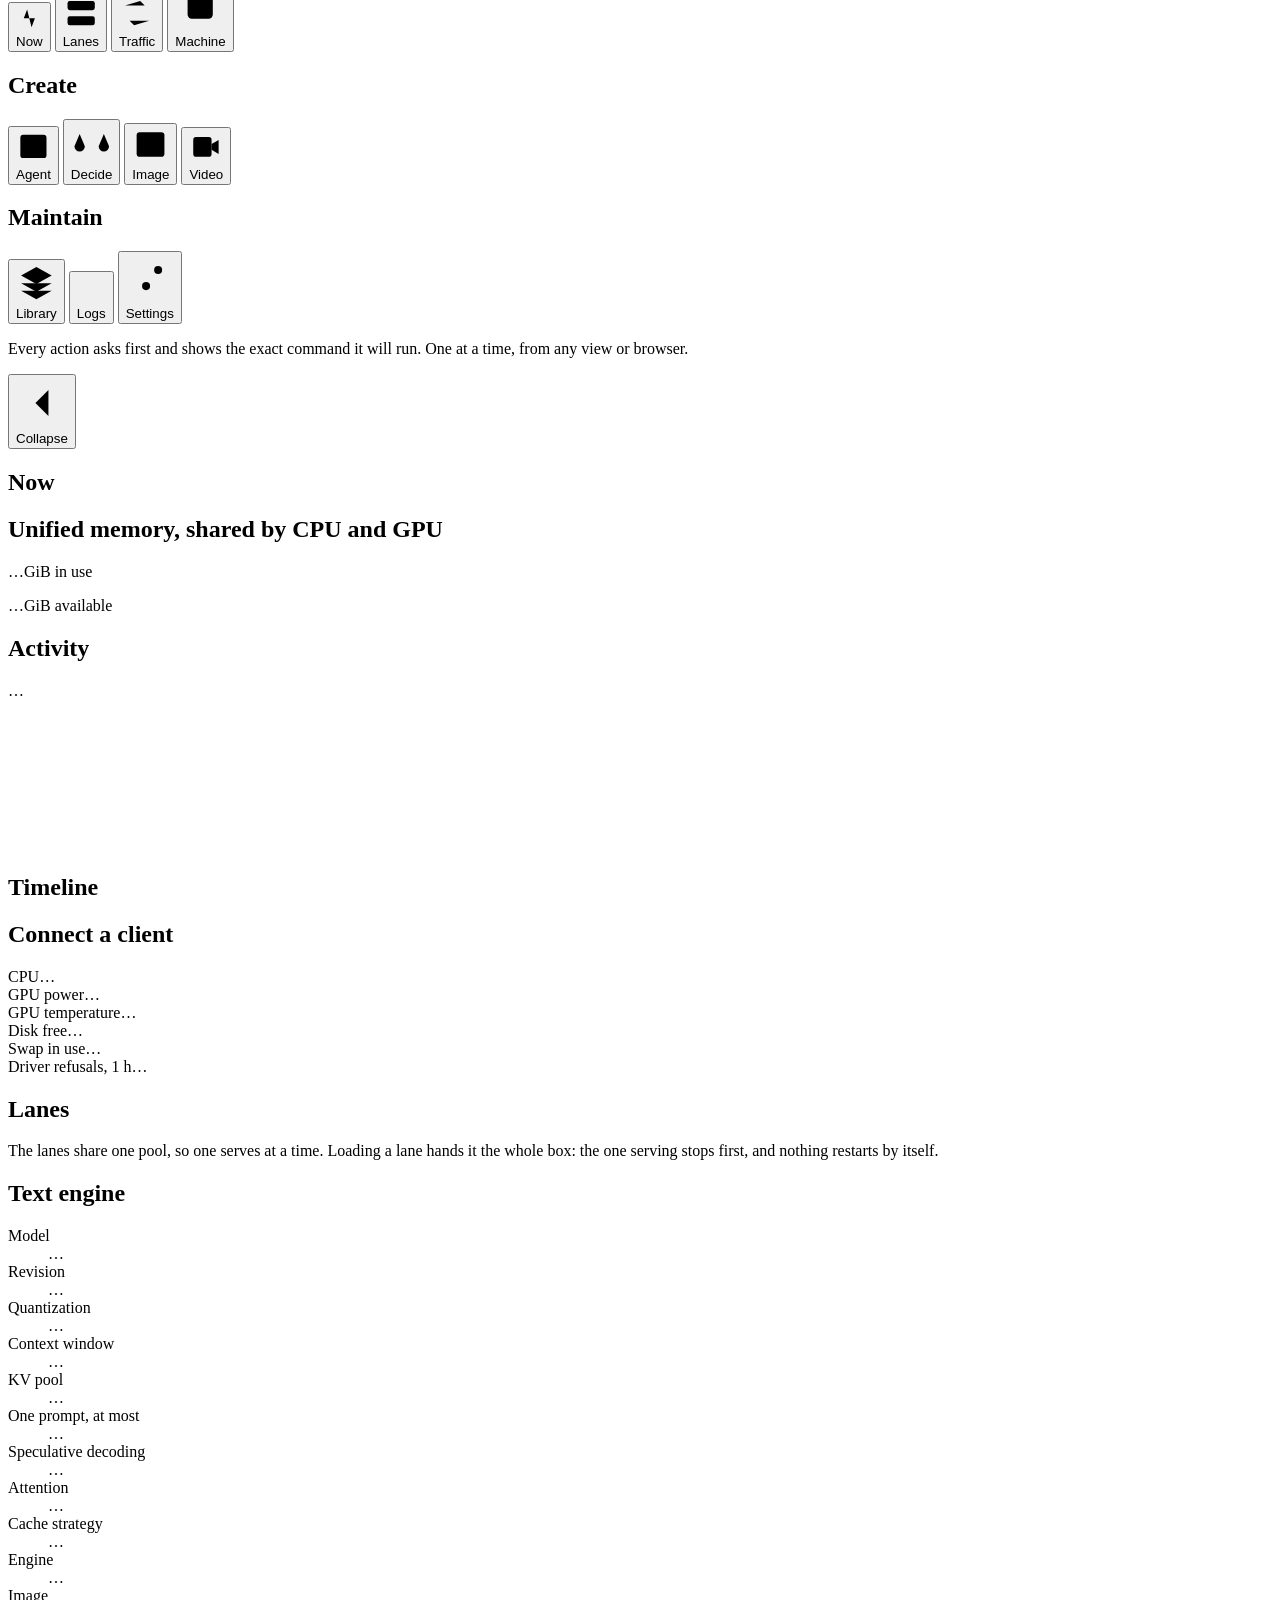
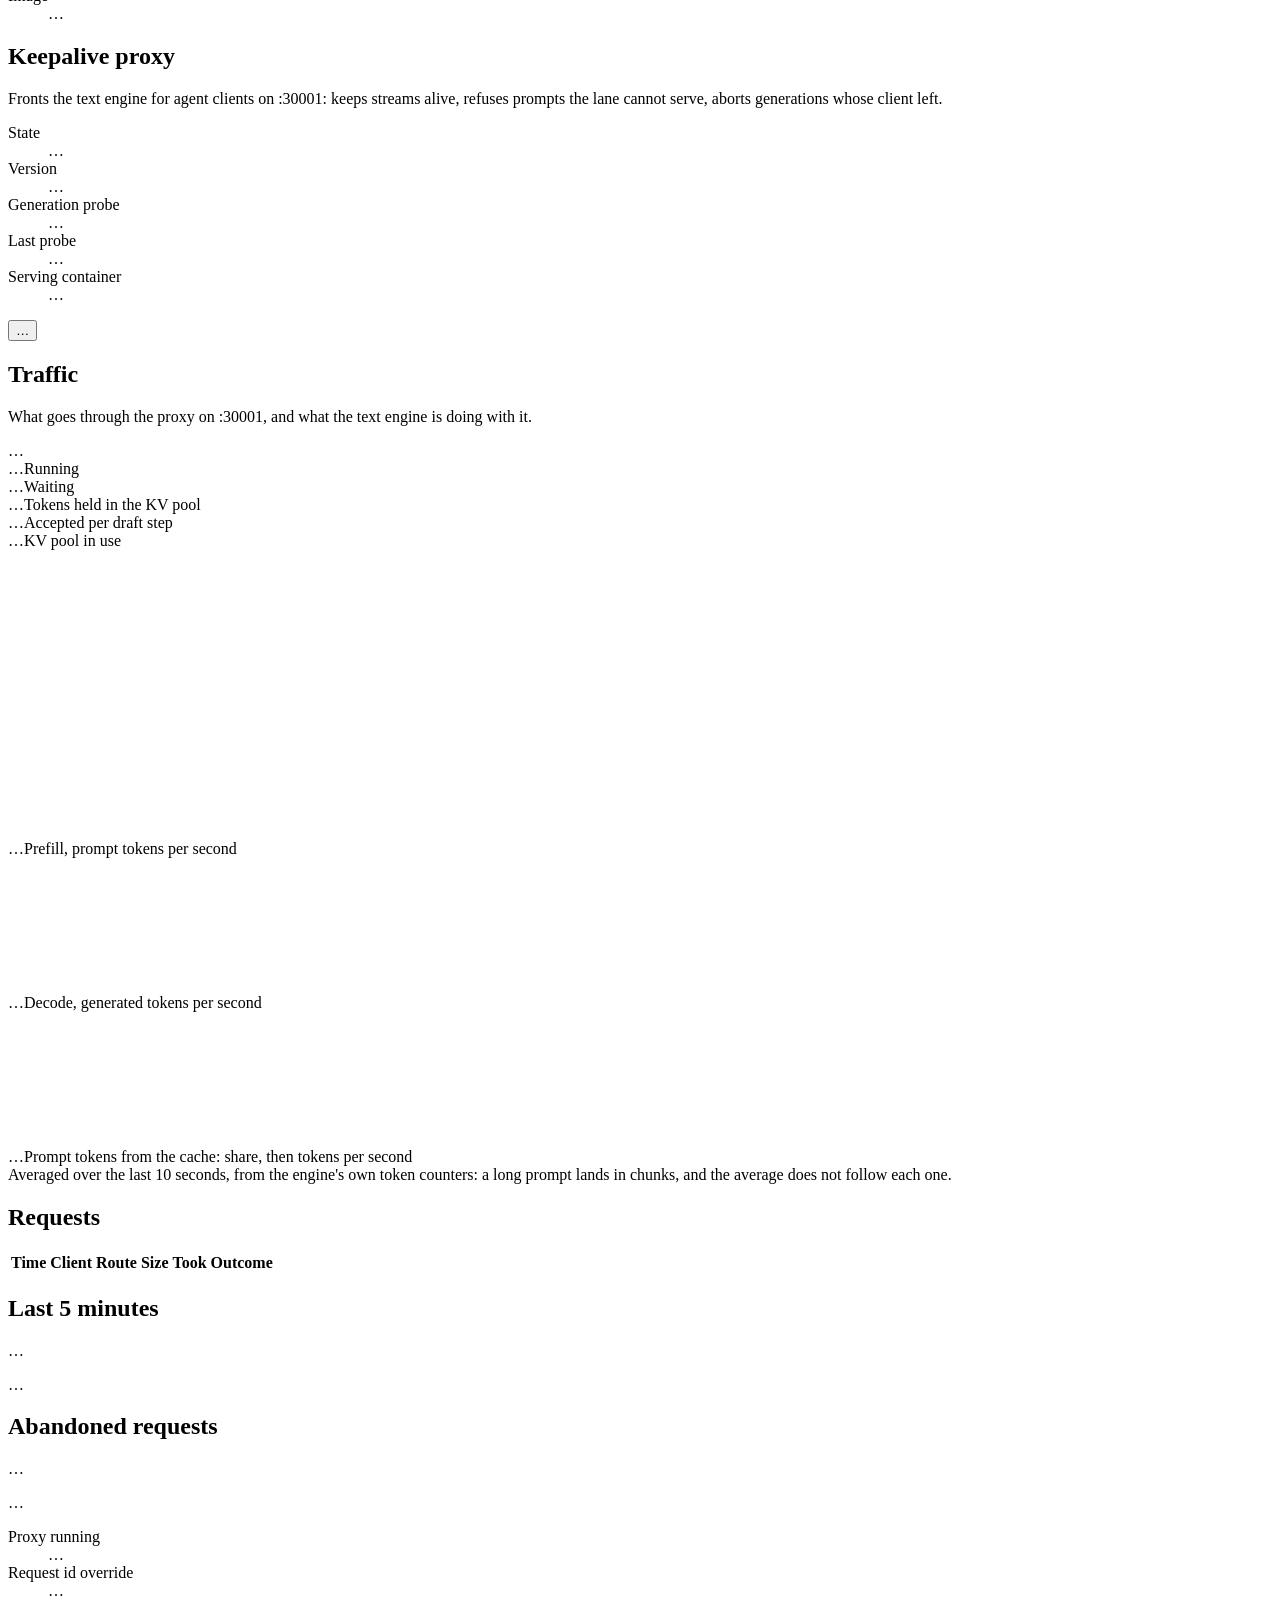
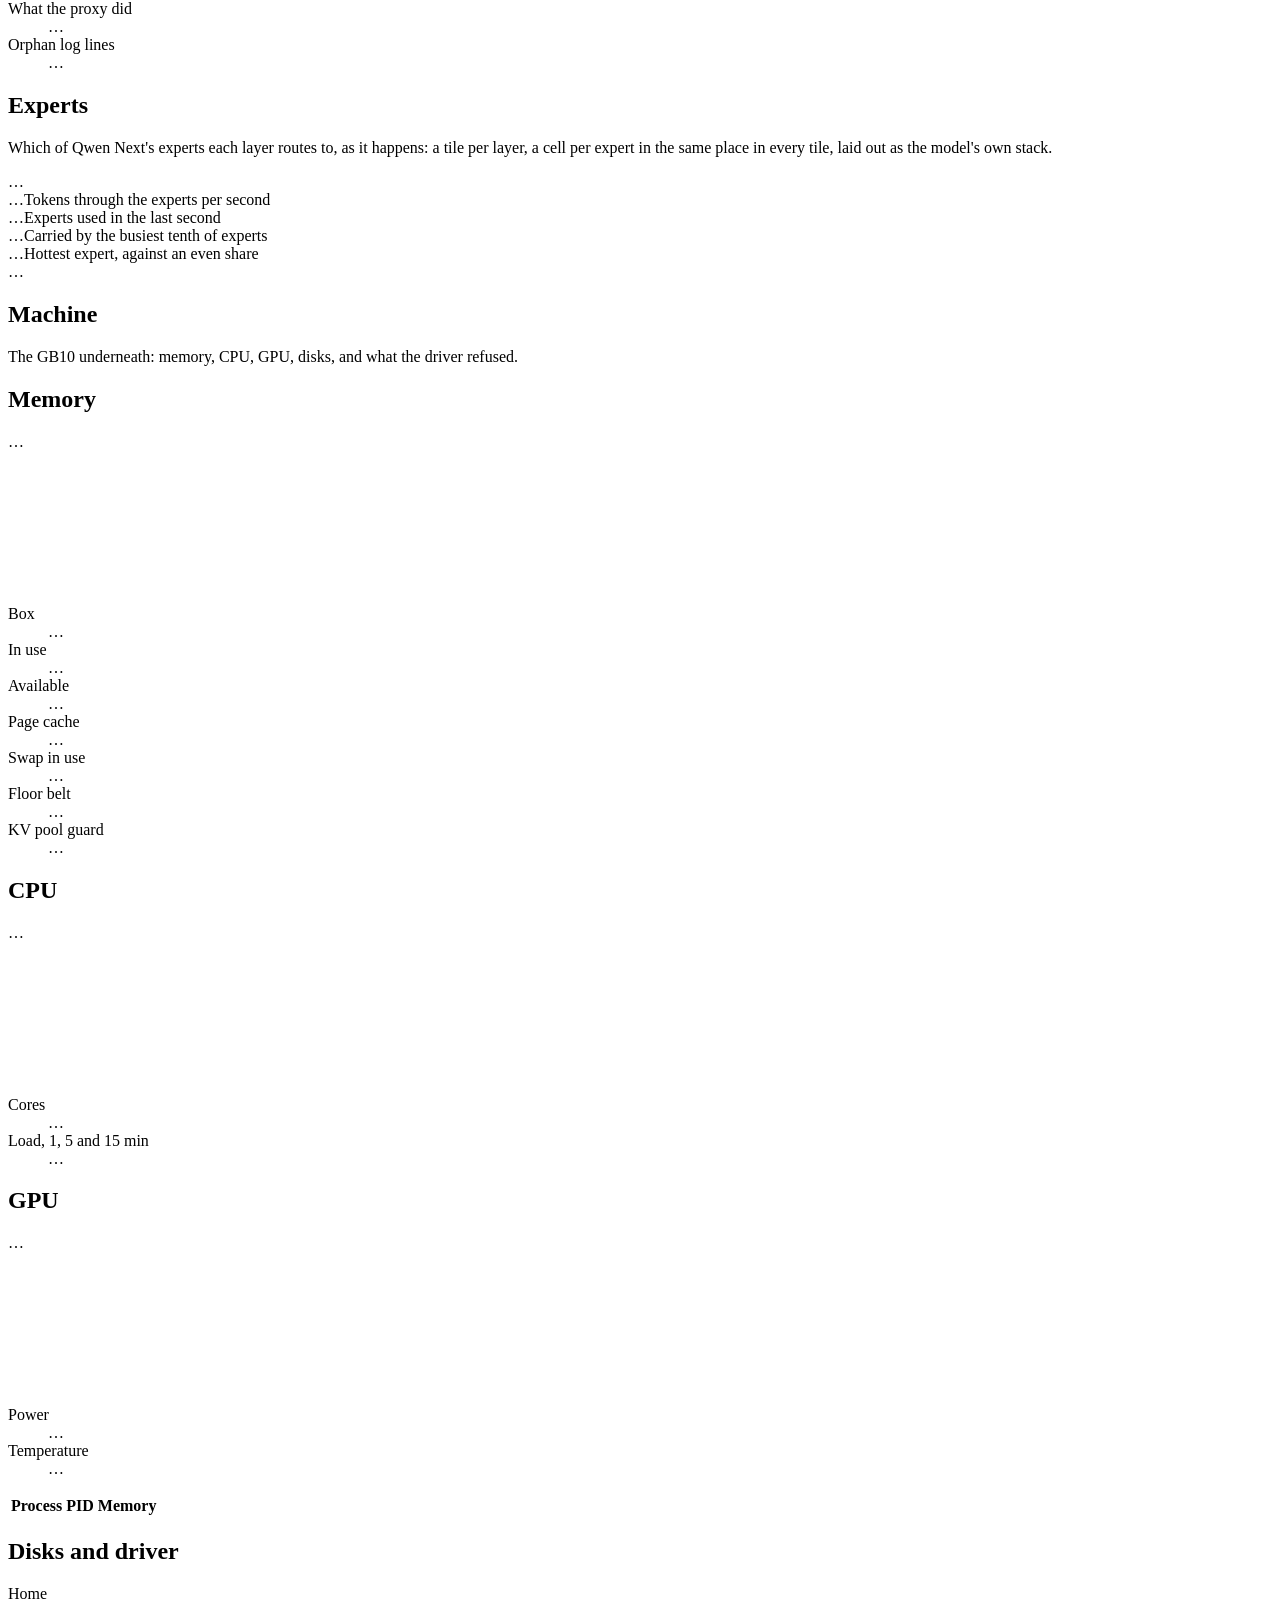
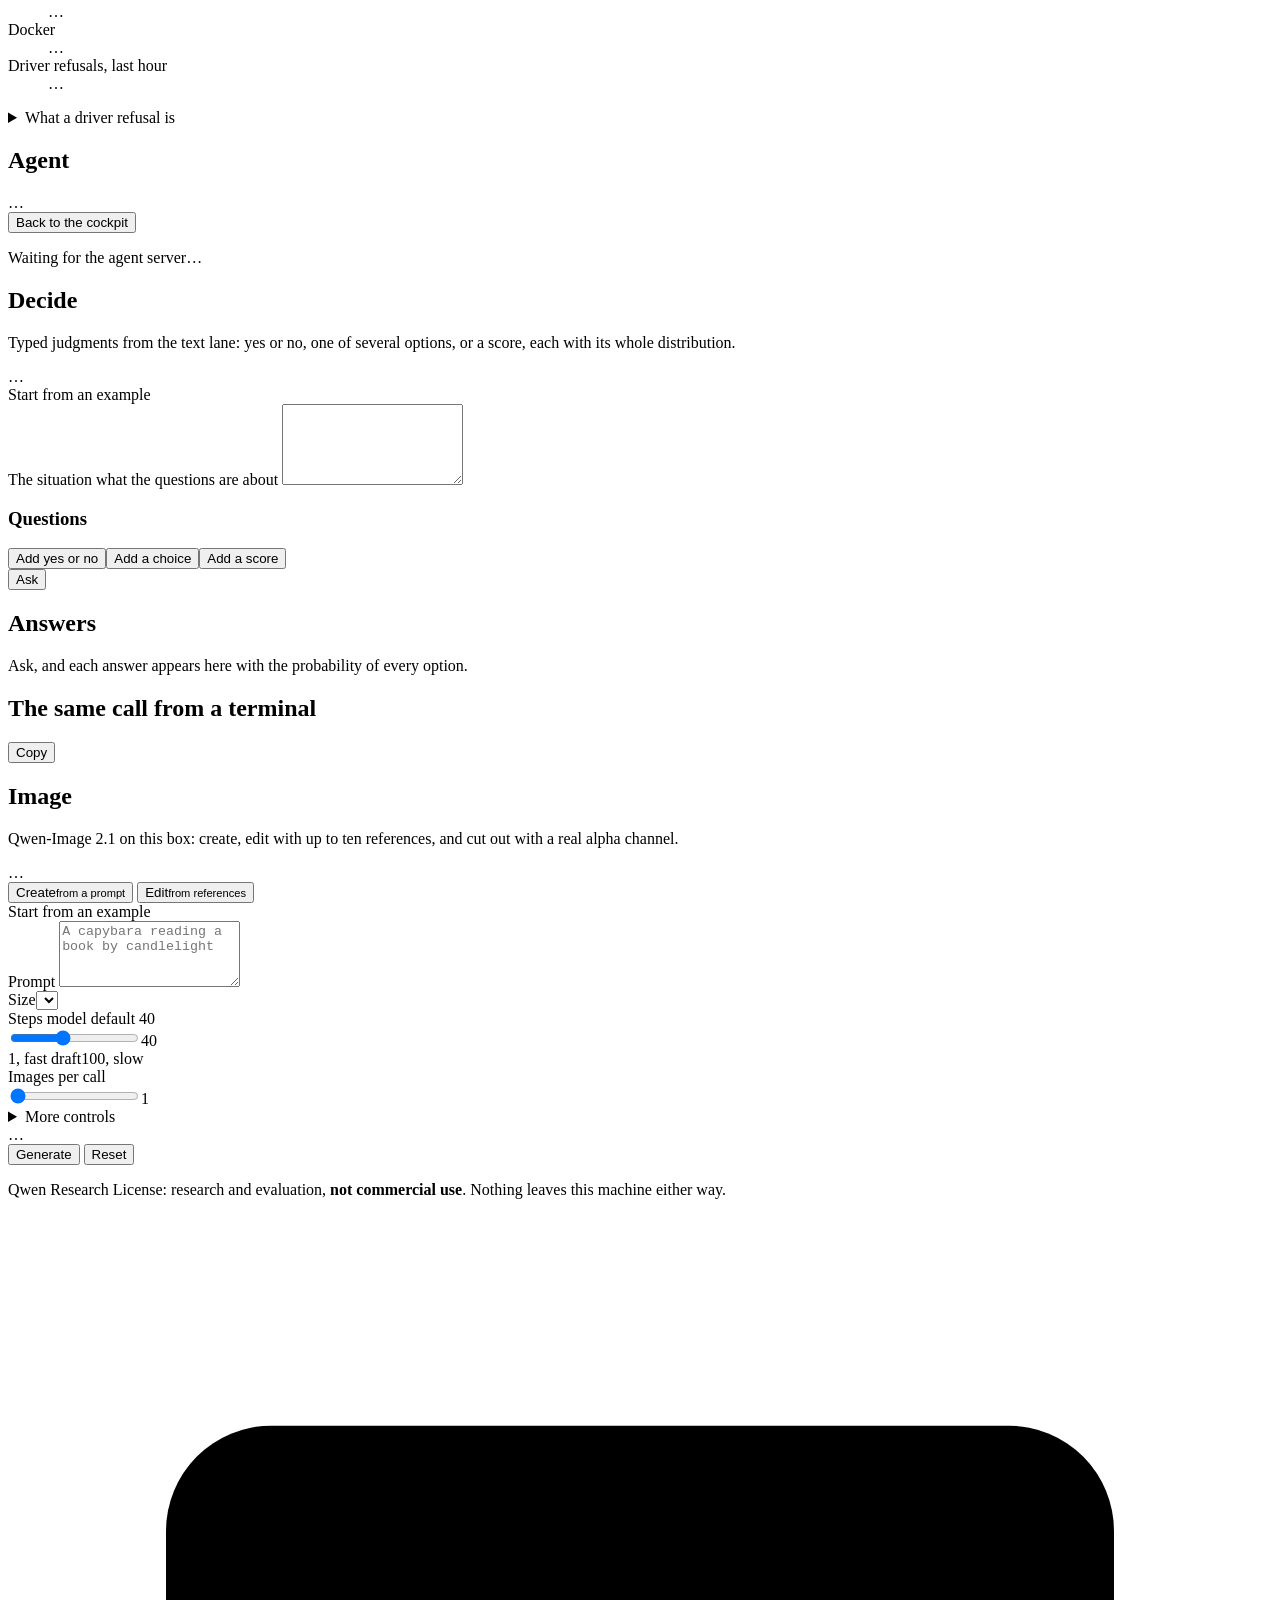
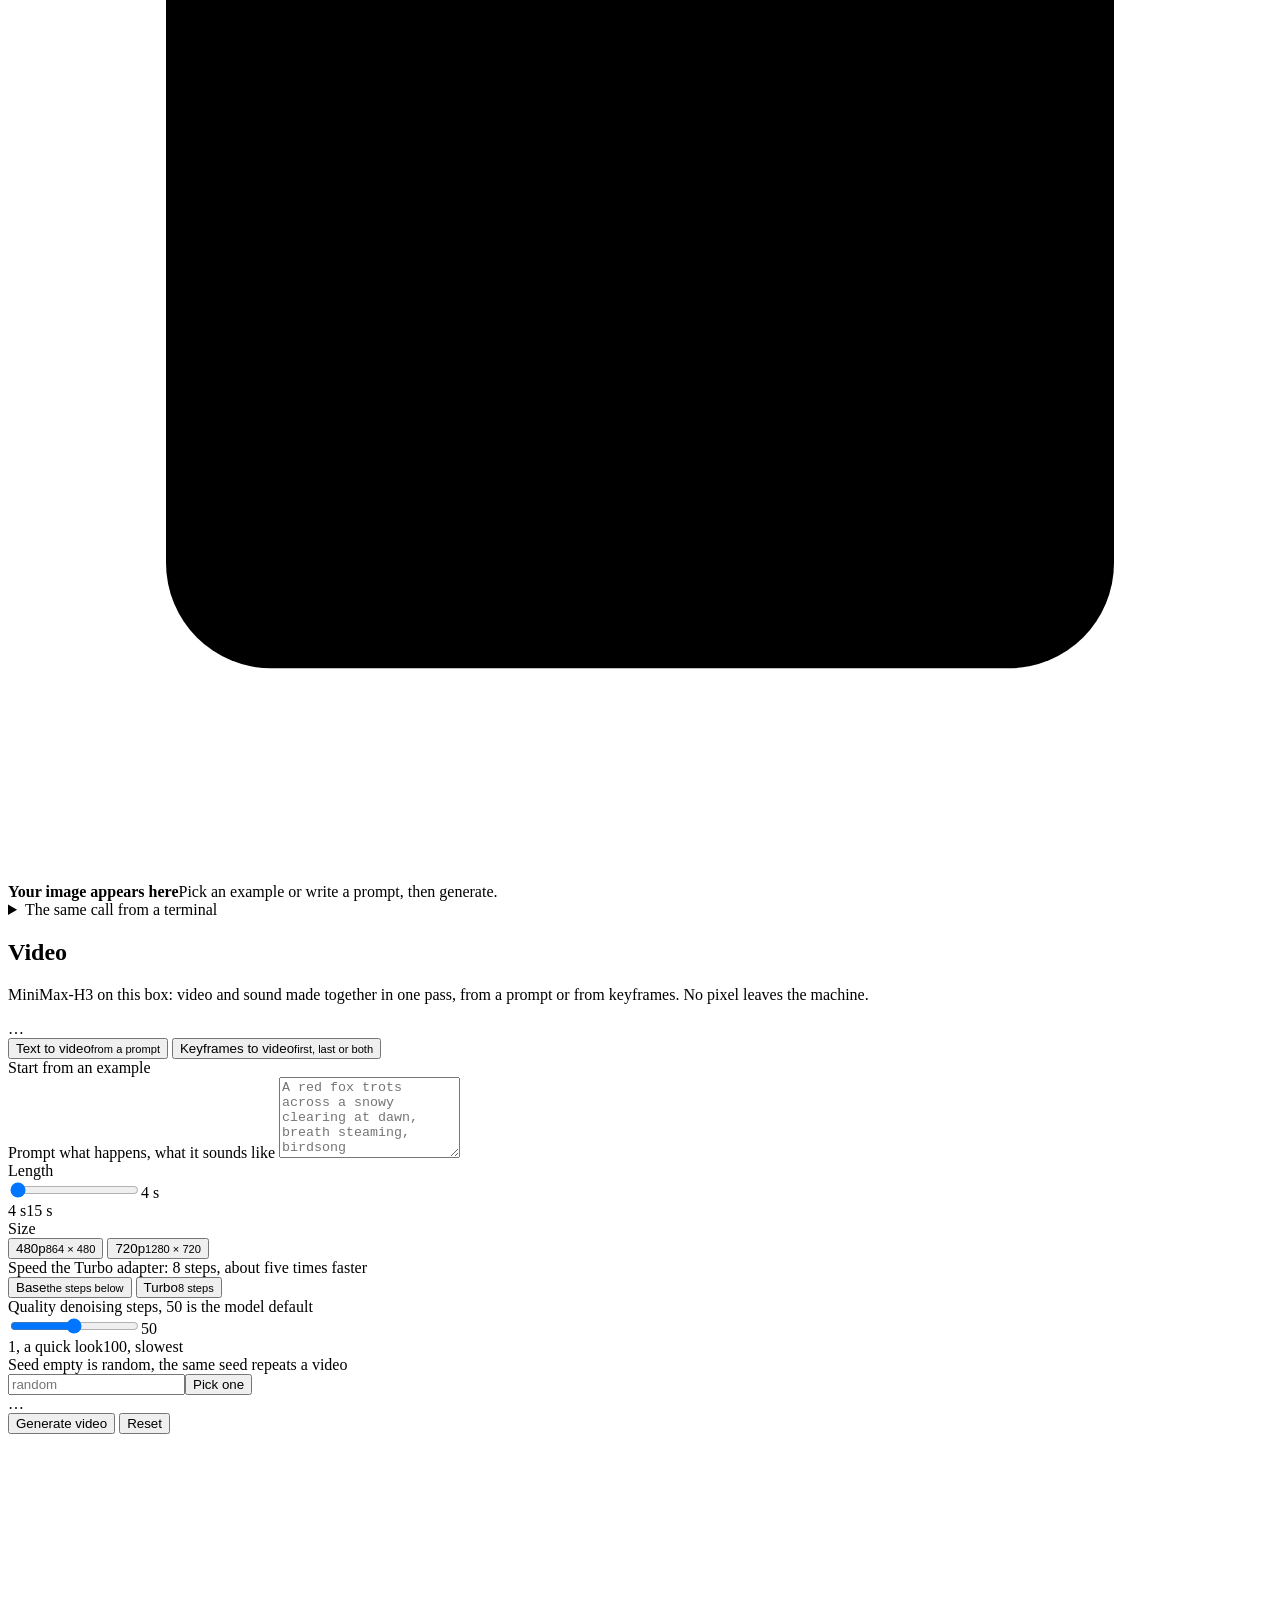
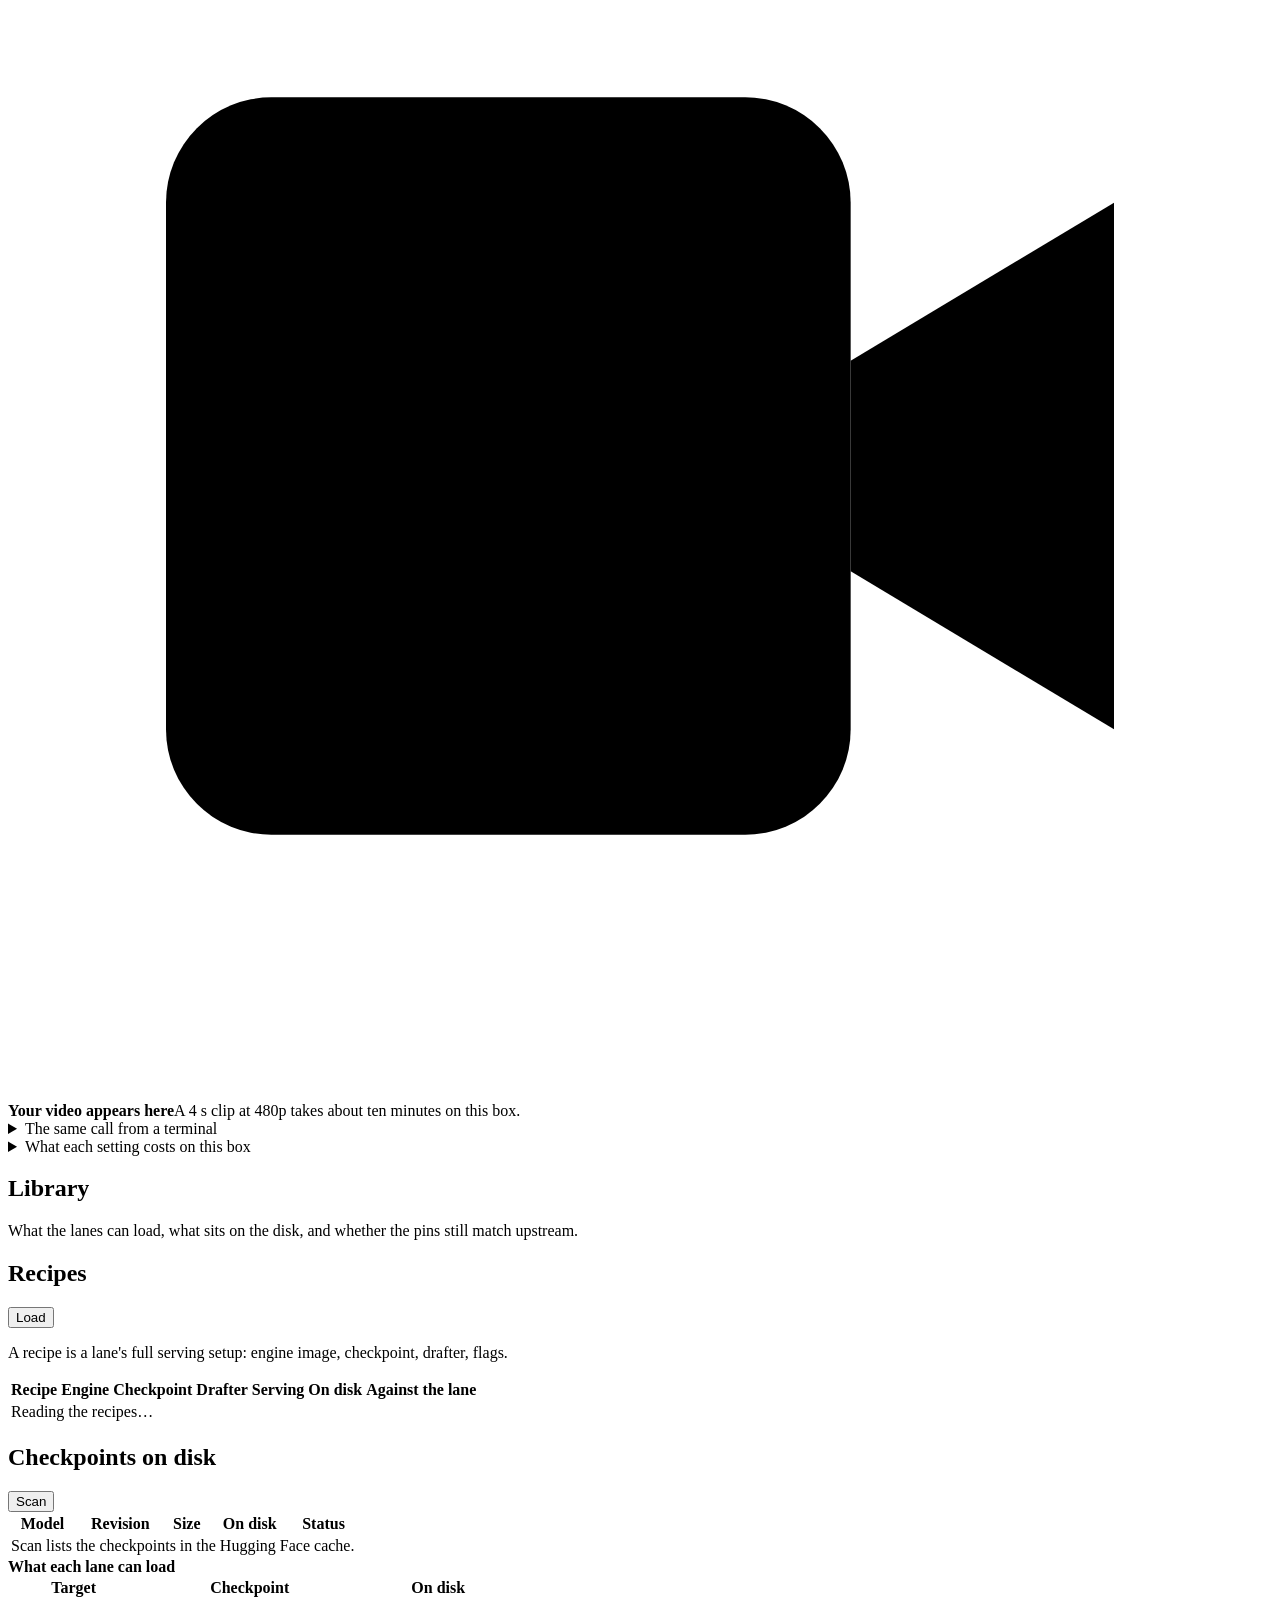
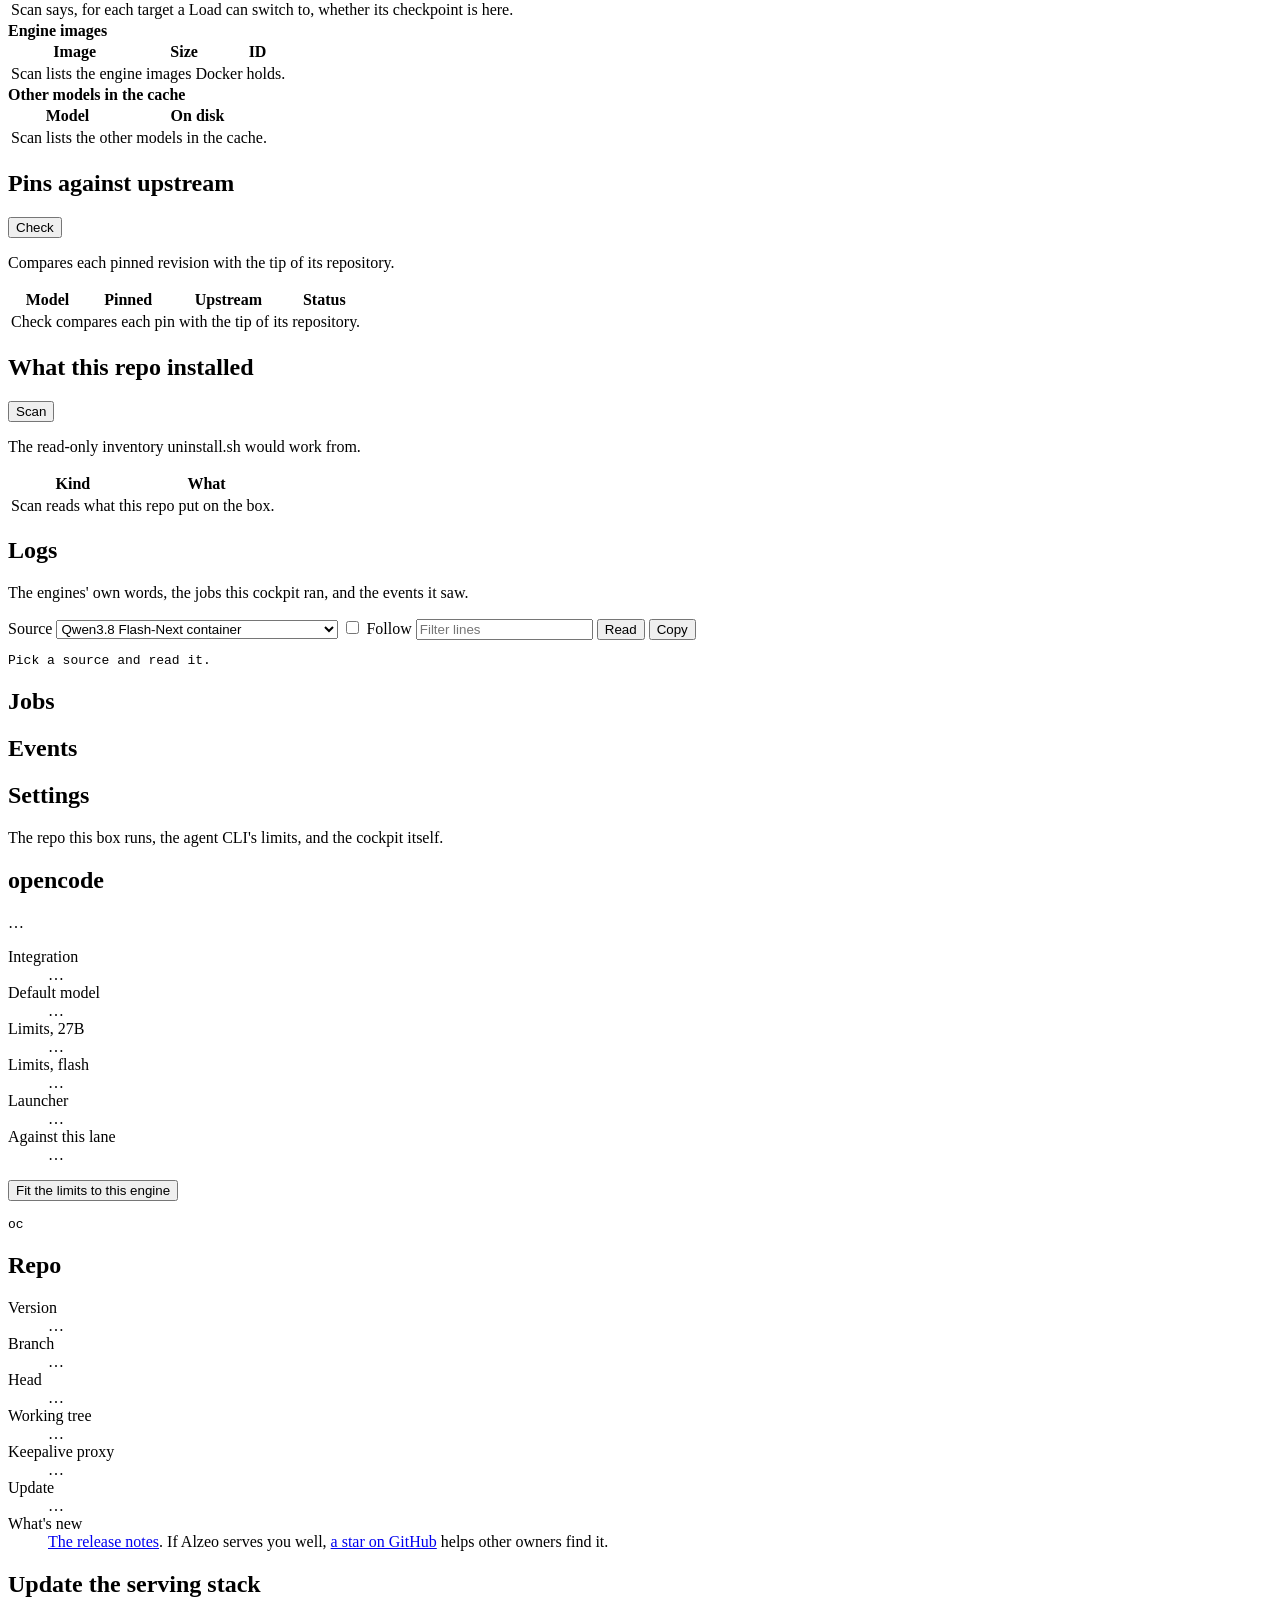
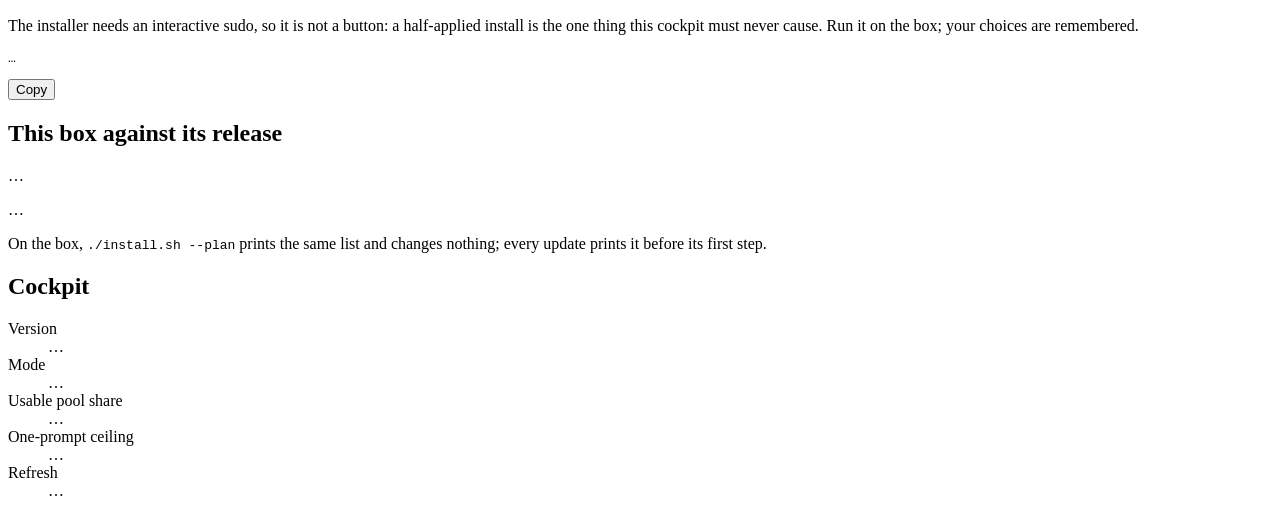
==== commit b9f6ded9: "Merge alzeo-dashboard: cached share then count" ====
--- a/dashboard/static/index.html
+++ b/dashboard/static/index.html
@@ -57,6 +57,7 @@
       <button class="nav" data-view="now" aria-label="Now"><svg viewBox="0 0 24 24"><path d="M3 12h4l3-8 4 16 3-8h4"/></svg><span class="lab">Now</span><span class="bdg" id="bdg-now"></span></button>
       <button class="nav" data-view="lanes" aria-label="Lanes"><svg viewBox="0 0 24 24"><rect x="3" y="4" width="18" height="6" rx="1.5"/><rect x="3" y="14" width="18" height="6" rx="1.5"/><path d="M7 7h.01M7 17h.01"/></svg><span class="lab">Lanes</span><span class="bdg" id="bdg-lanes"></span></button>
       <button class="nav" data-view="traffic" aria-label="Traffic"><svg viewBox="0 0 24 24"><path d="M4 7h13l-3-3M20 17H7l3 3"/></svg><span class="lab">Traffic</span><span class="bdg" id="bdg-traffic"></span></button>
+      <button class="nav" data-view="experts" aria-label="Experts" id="nav-experts" hidden><svg viewBox="0 0 24 24"><rect x="3" y="4" width="4" height="4"/><rect x="10" y="4" width="4" height="4"/><rect x="17" y="4" width="4" height="4"/><rect x="3" y="10" width="4" height="4"/><rect x="10" y="10" width="4" height="4"/><rect x="17" y="10" width="4" height="4"/><rect x="3" y="16" width="4" height="4"/><rect x="10" y="16" width="4" height="4"/><rect x="17" y="16" width="4" height="4"/></svg><span class="lab">Experts</span><span class="bdg" id="bdg-experts"></span></button>
       <button class="nav" data-view="machine" aria-label="Machine"><svg viewBox="0 0 24 24"><rect x="6" y="6" width="12" height="12" rx="2"/><path d="M9 2v4M15 2v4M9 18v4M15 18v4M2 9h4M2 15h4M18 9h4M18 15h4"/></svg><span class="lab">Machine</span><span class="bdg" id="bdg-machine"></span></button>
     </div>
     <div class="grp">
@@ -235,6 +236,42 @@
           </section>
         </div>
       </div>
+    </section>
+
+    <!-- ══ EXPERTS ══════════════════════════════════════════════════════════ -->
+    <section class="view" id="view-experts" aria-labelledby="h-experts">
+      <div class="vhead">
+        <div class="vhead-title"><h1 id="h-experts">Experts</h1><p>Which of Qwen Next's experts each layer routes to, as it happens: a tile per layer, a cell per expert in the same place in every tile, laid out as the model's own stack.</p></div>
+        <div class="side"><span class="cap" id="ex-cap">…</span></div>
+      </div>
+      <section class="panel" data-src="experts">
+        <div class="readouts">
+          <div class="readout"><span class="v" id="ex-tps">…</span><span class="k">Tokens through the experts per second</span></div>
+          <div class="readout"><span class="v" id="ex-active">…</span><span class="k">Experts used in the last second</span></div>
+          <div class="readout"><span class="v" id="ex-top10">…</span><span class="k">Carried by the busiest tenth of experts</span></div>
+          <div class="readout"><span class="v" id="ex-hot">…</span><span class="k">Hottest expert, against an even share</span></div>
+        </div>
+        <p class="muted" id="ex-empty" style="margin-top:var(--s-4)">…</p>
+      </section>
+      <section class="panel" data-src="experts" id="ex-panel" style="margin-top:var(--s-5)" hidden>
+        <header><h2>Routing by layer</h2>
+          <div class="seg" role="radiogroup" aria-label="Window" id="ex-mode">
+            <button type="button" role="radio" aria-checked="true" data-mode="live">Last second</button>
+            <button type="button" role="radio" aria-checked="false" data-mode="total">Since the engine started</button>
+          </div>
+          <span class="aside age"></span></header>
+        <div class="ex-wrap" id="ex-wrap">
+          <canvas class="heat" id="ex-heat" role="img" aria-label="Routing heatmap: a tile per layer, 32 by 16 cells, one per expert in its fixed place"></canvas>
+          <div class="ex-tip" id="ex-tip" role="status" hidden></div>
+        </div>
+        <p class="help" id="ex-note" style="margin-top:var(--s-3)">Each tile is one layer's 512 experts, 32 to a row, expert 0 at the top left and 511 at the bottom right, so an expert sits in the same place in every tile. A cell's brightness is that expert's share of the layer's routes against an even share: dim below it, bright at four times it or more. Each token is routed to its layer's top experts at every layer, so one token is counted that many times per layer. A step padded to its CUDA graph's size routes its padding rows too, a few tokens per step on the engine's stale inputs; the picture at a glance is the same.</p>
+        <div class="scroll-x" style="margin-top:var(--s-4)">
+          <table class="tbl dense" id="ex-table">
+            <thead><tr><th>Layer</th><th>Kind</th><th class="r">Expert</th><th class="r">Tokens</th><th class="r">Against an even share</th></tr></thead>
+            <tbody></tbody>
+          </table>
+        </div>
+      </section>
     </section>
 
     <!-- ══ MACHINE ══════════════════════════════════════════════════════════ -->
@@ -714,6 +751,7 @@
 <script src="/static/js/now.js" defer></script>
 <script src="/static/js/lanes.js" defer></script>
 <script src="/static/js/ops.js" defer></script>
+<script src="/static/js/experts.js" defer></script>
 <script src="/static/js/agent.js" defer></script>
 <script src="/static/js/decide.js" defer></script>
 <script src="/static/js/image.js" defer></script>
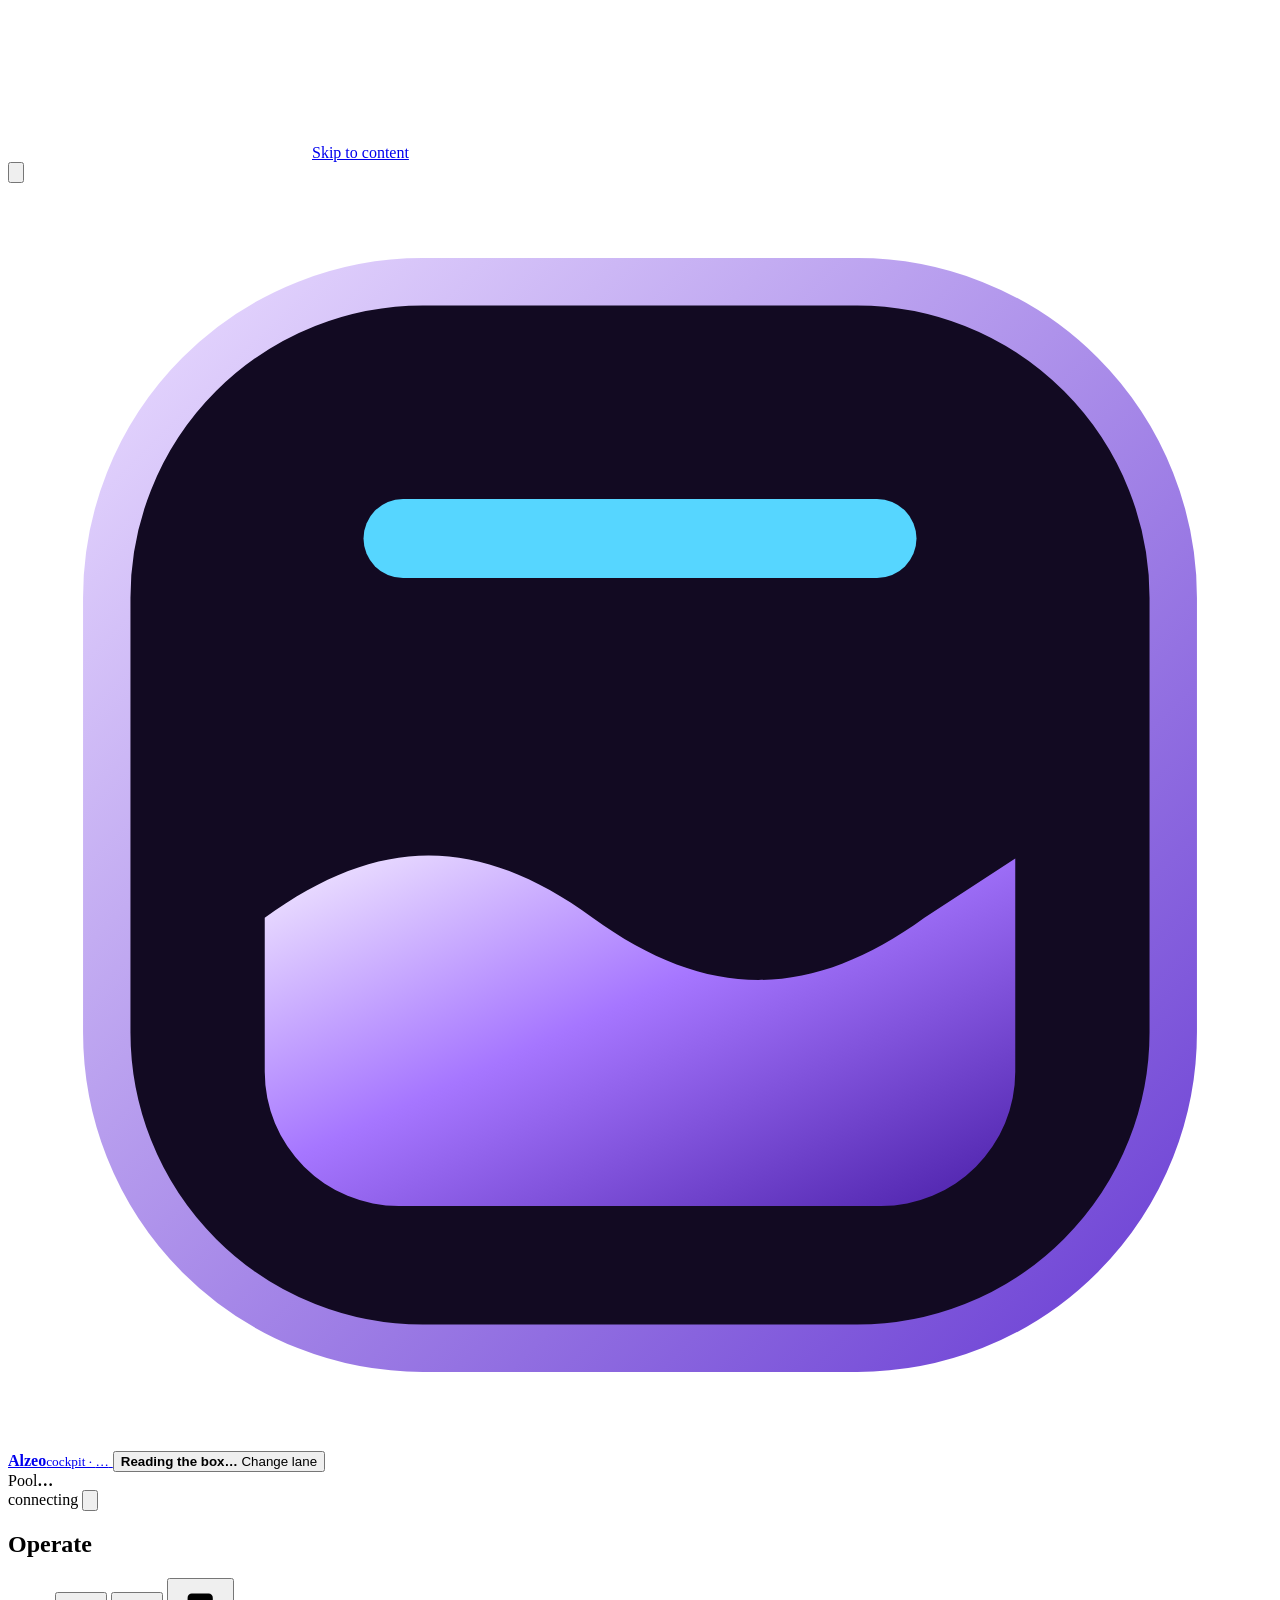
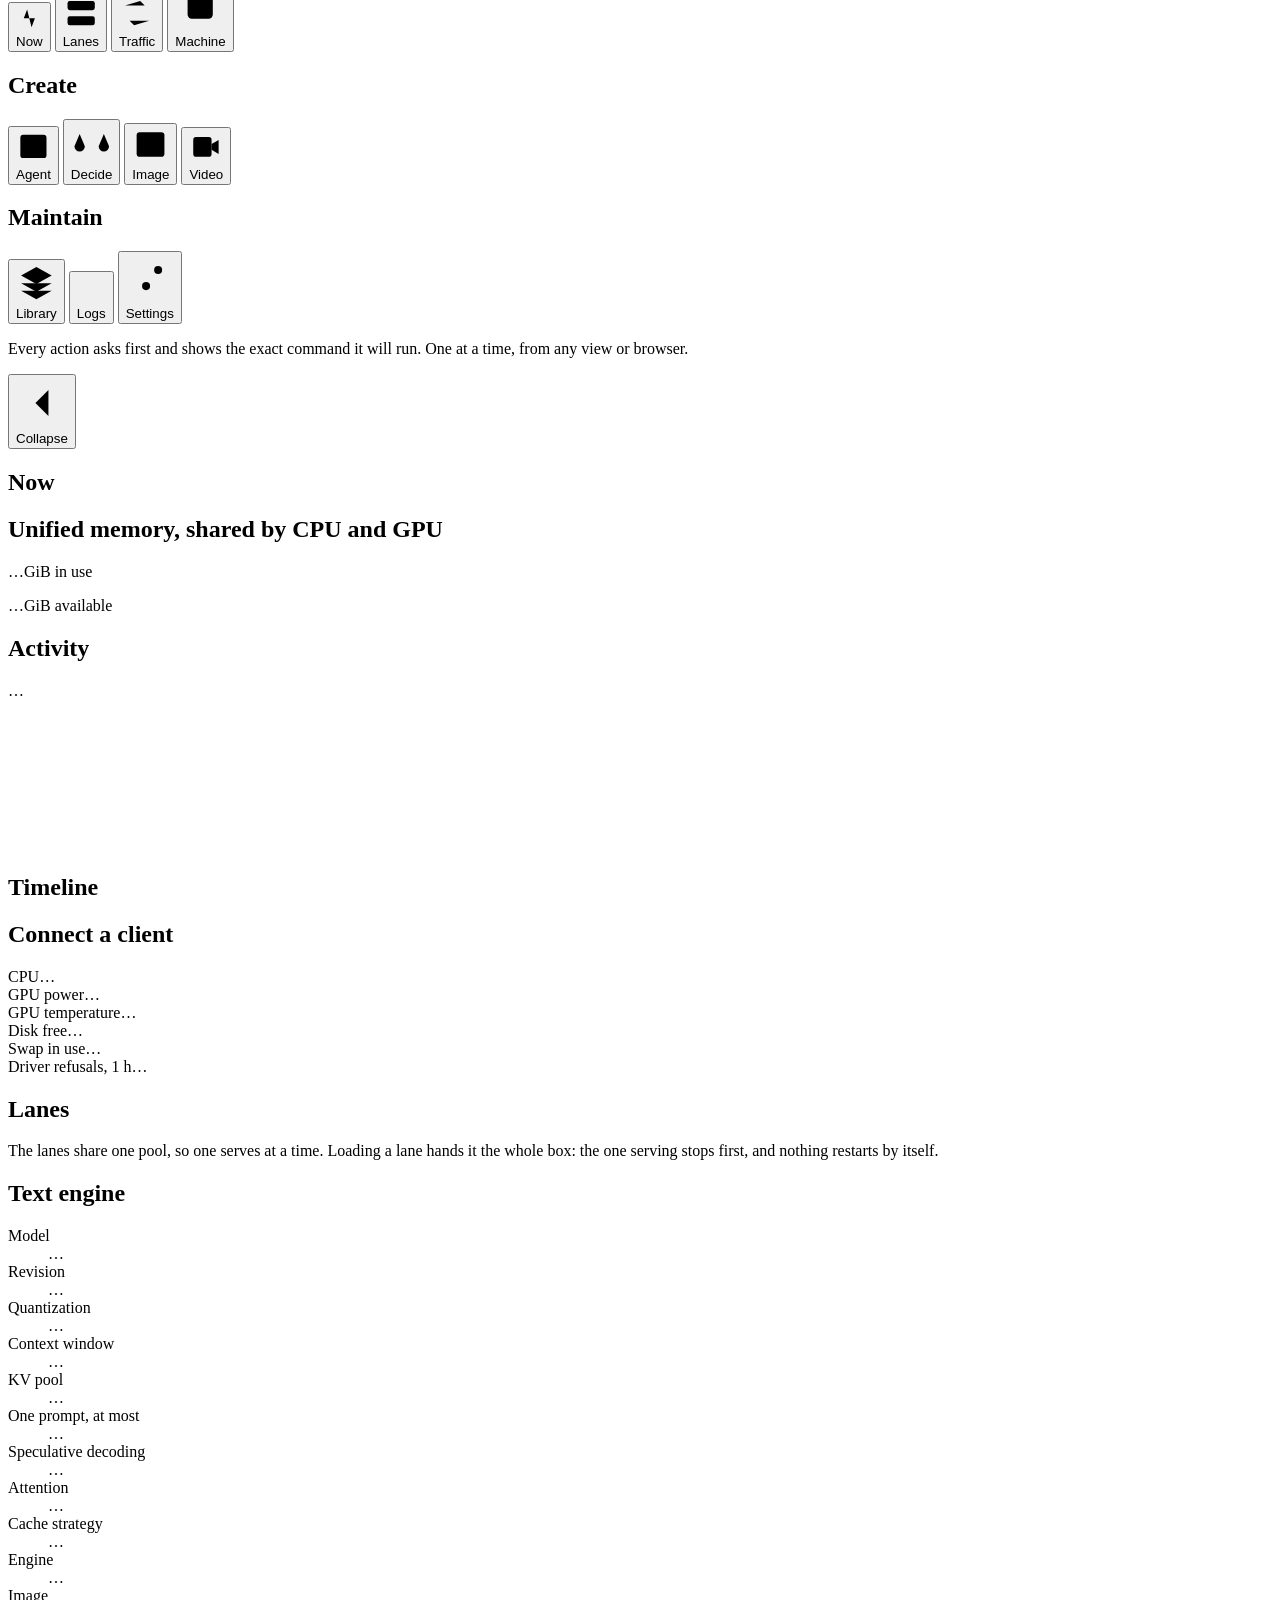
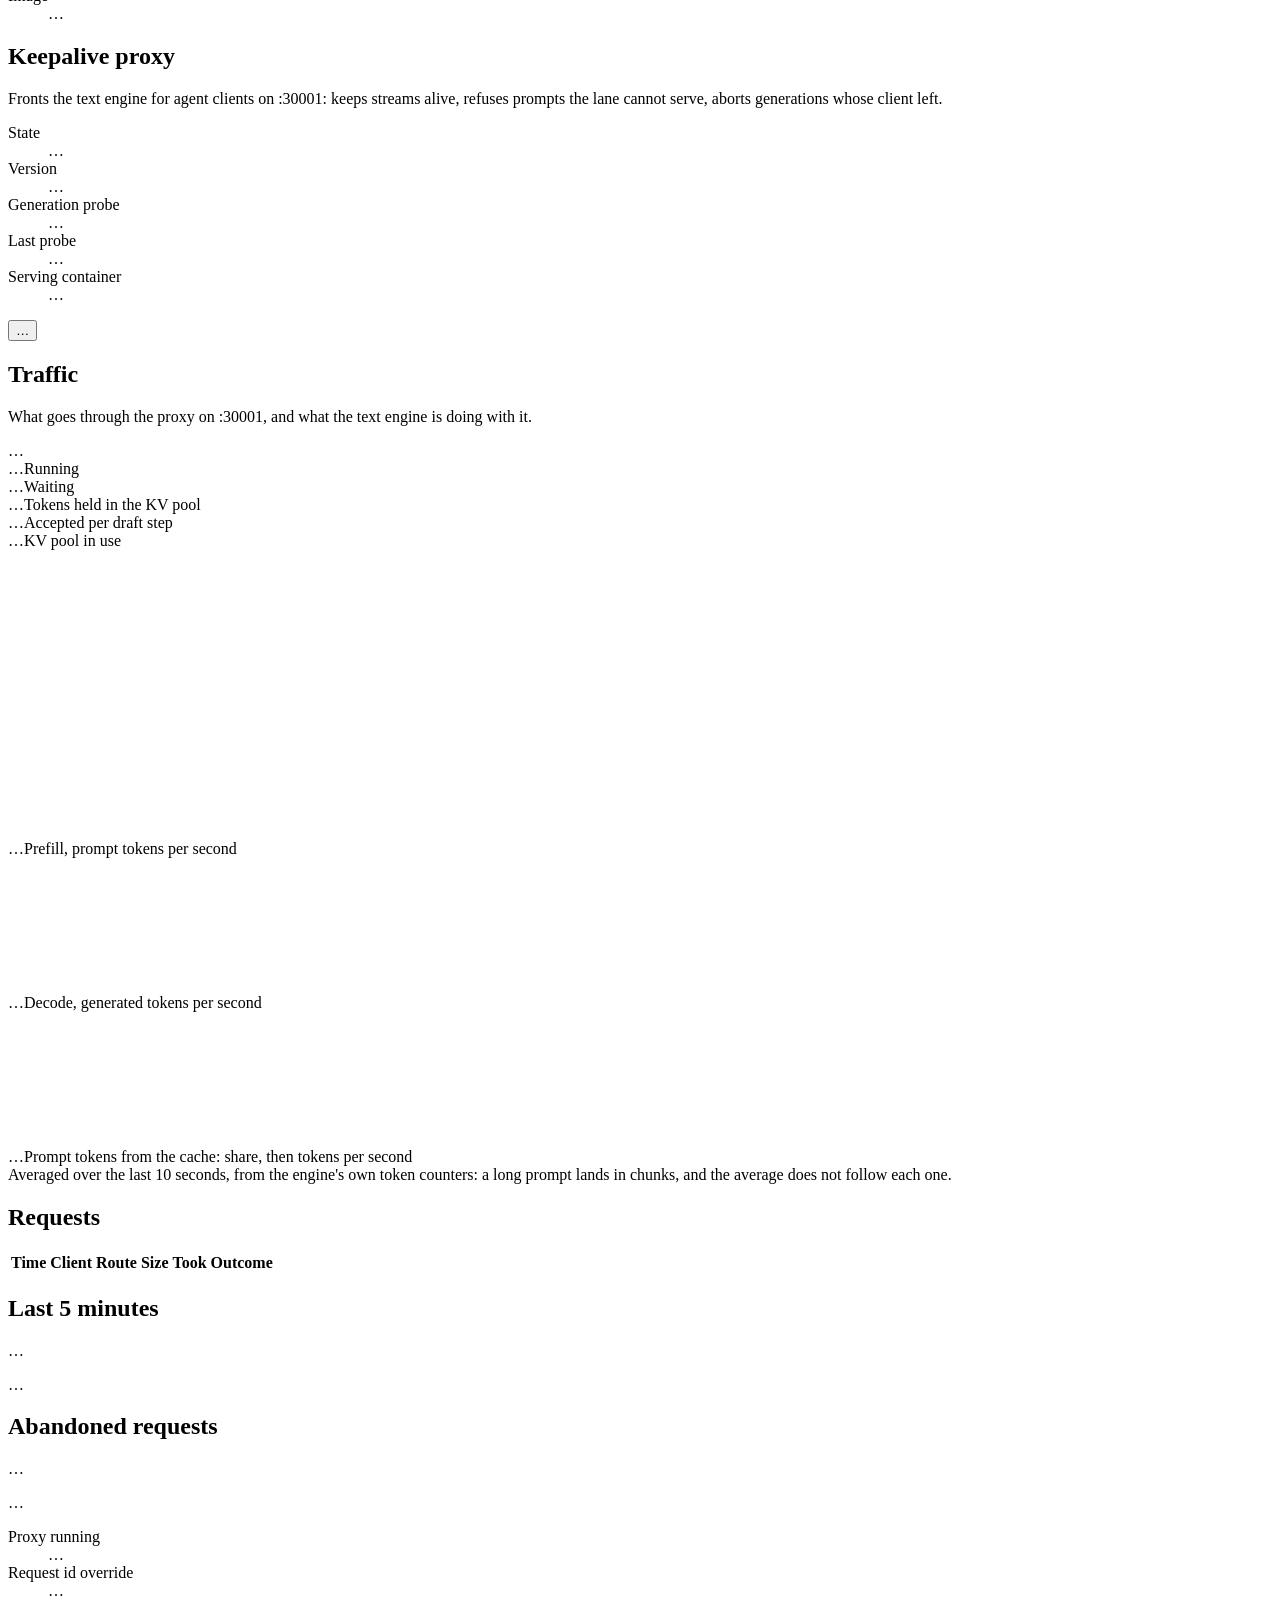
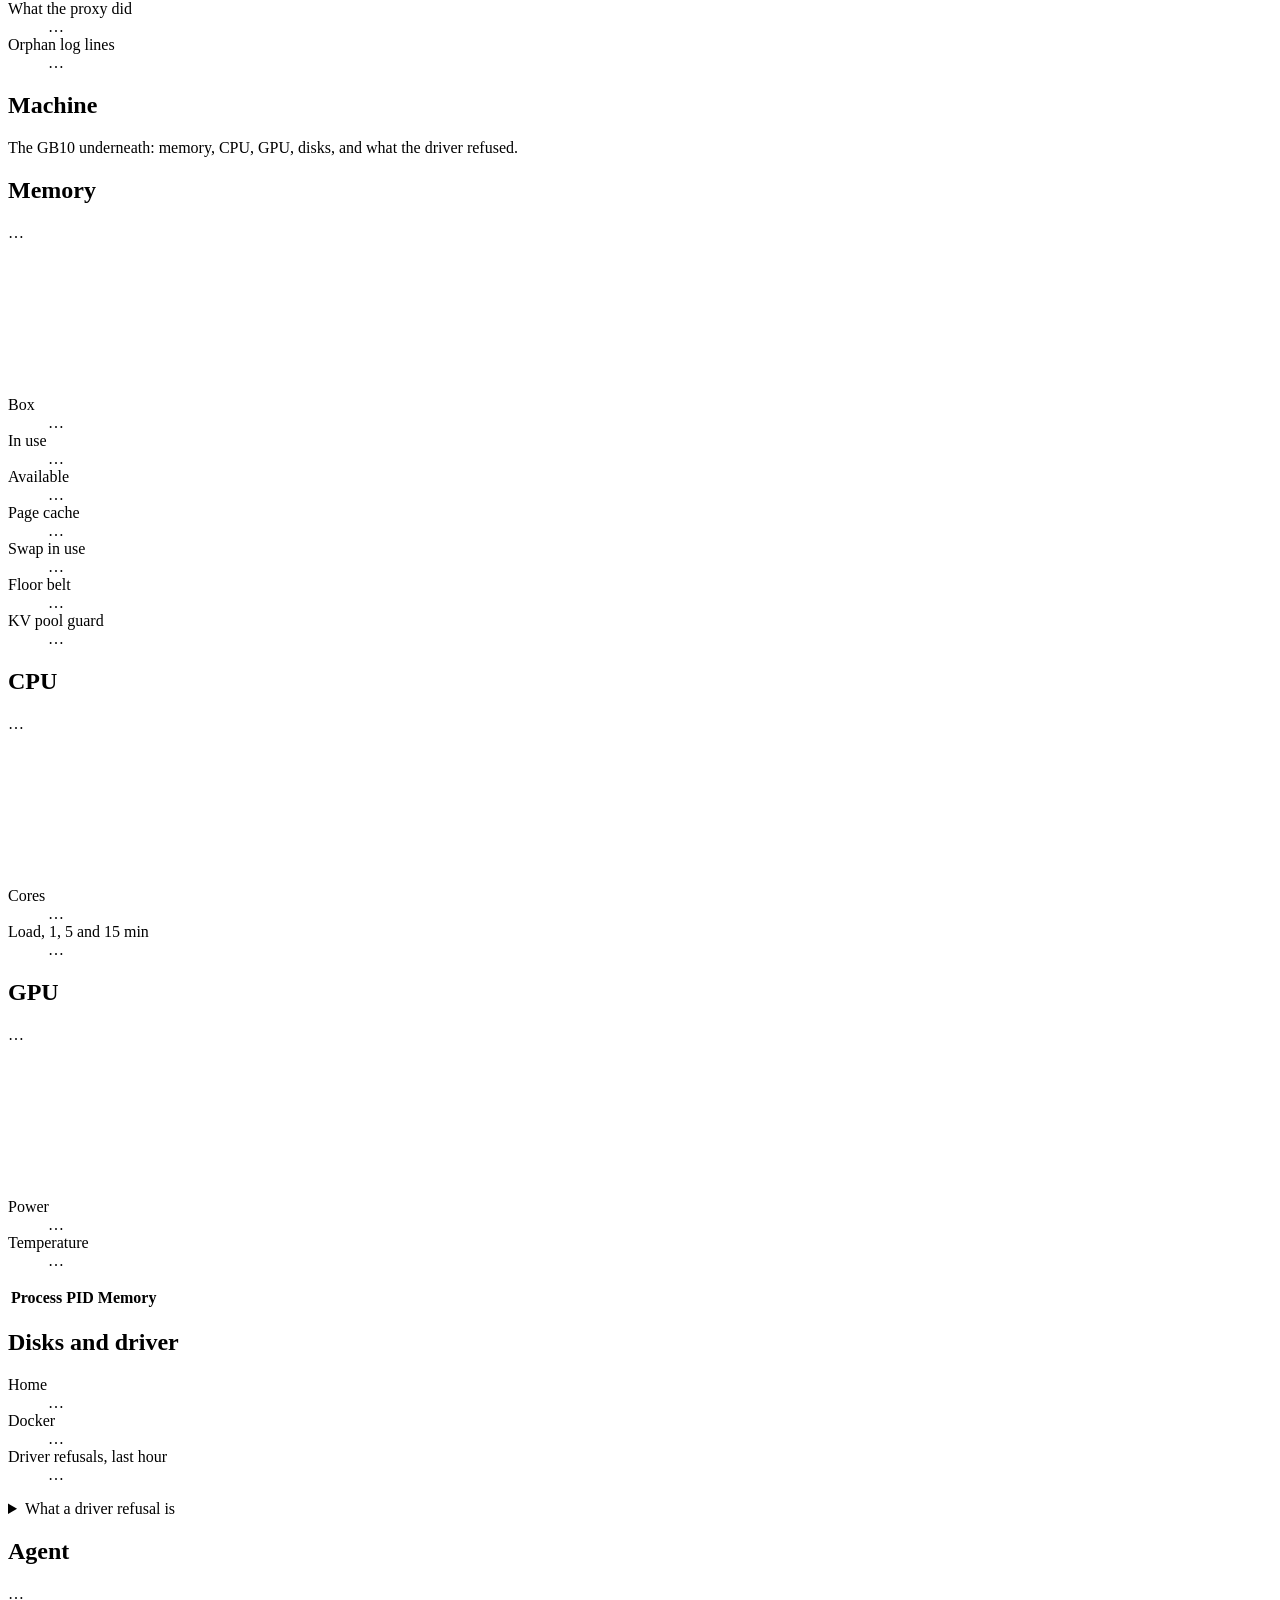
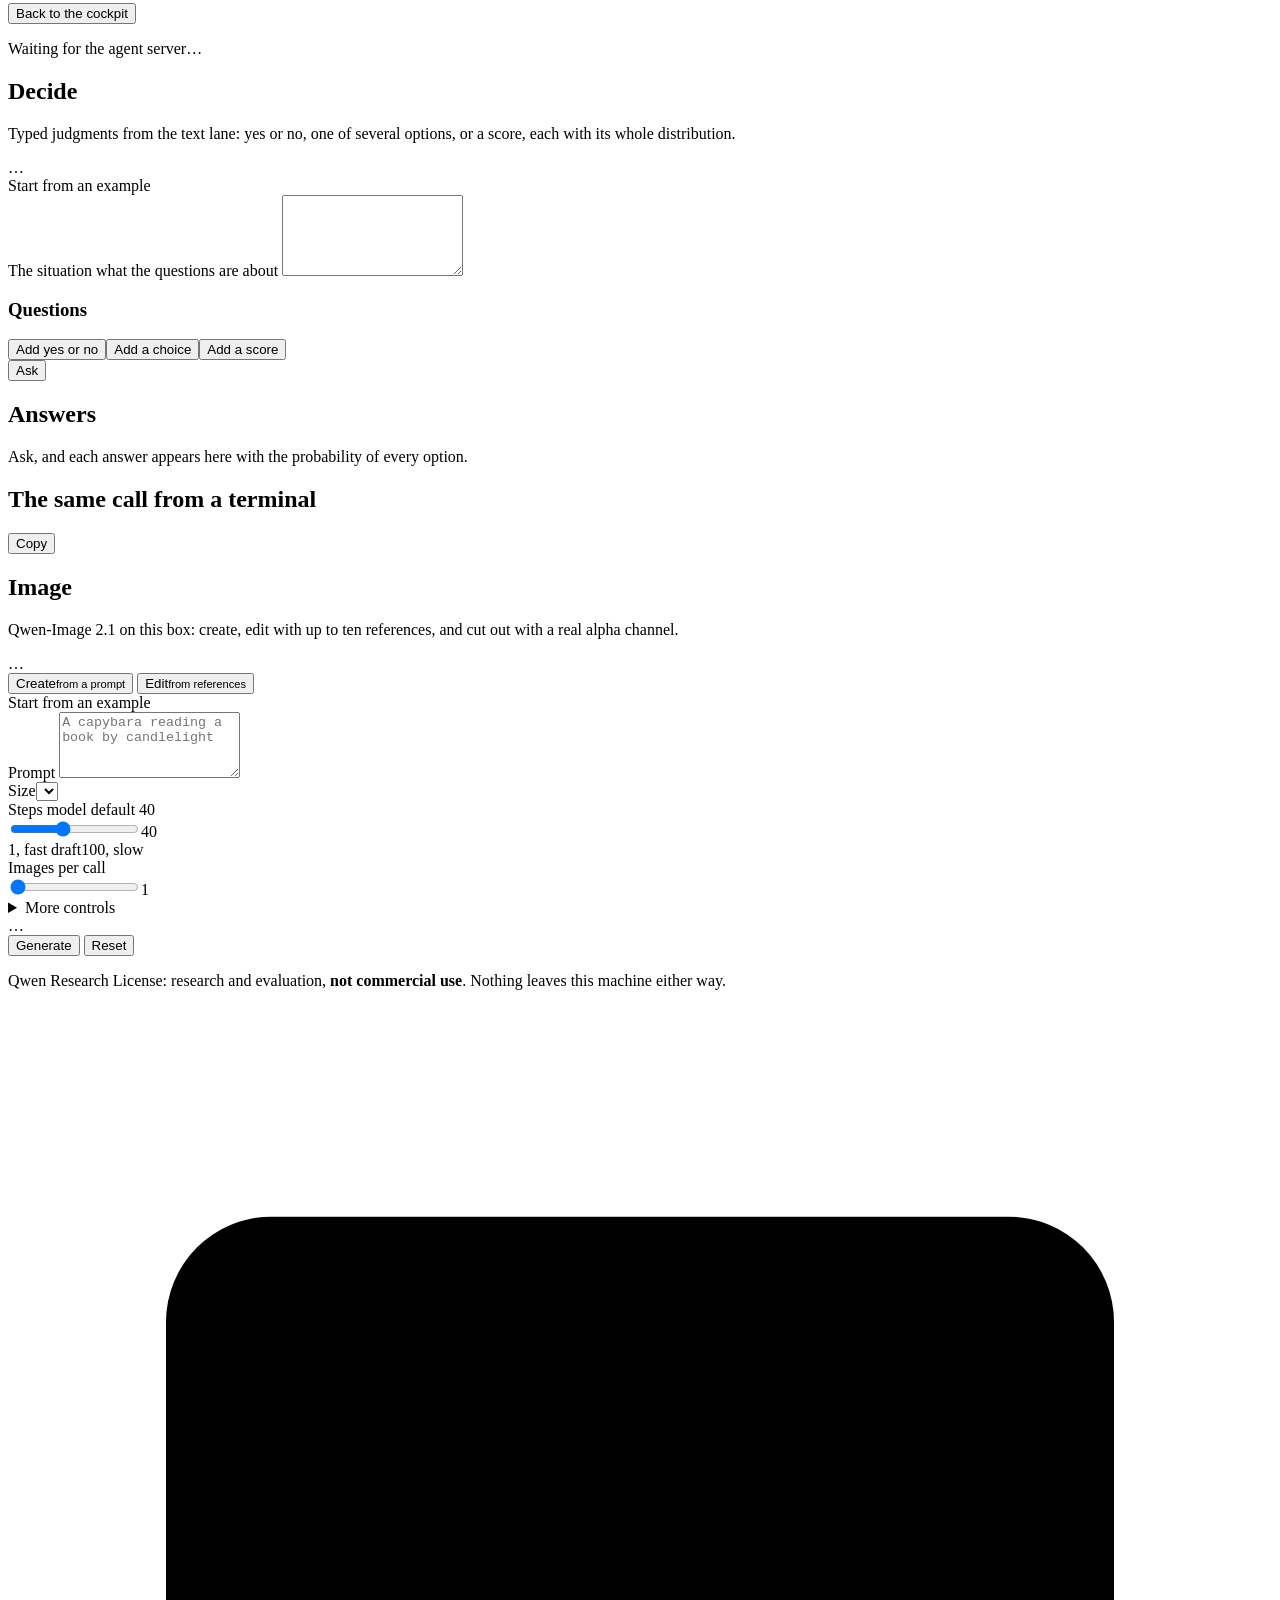
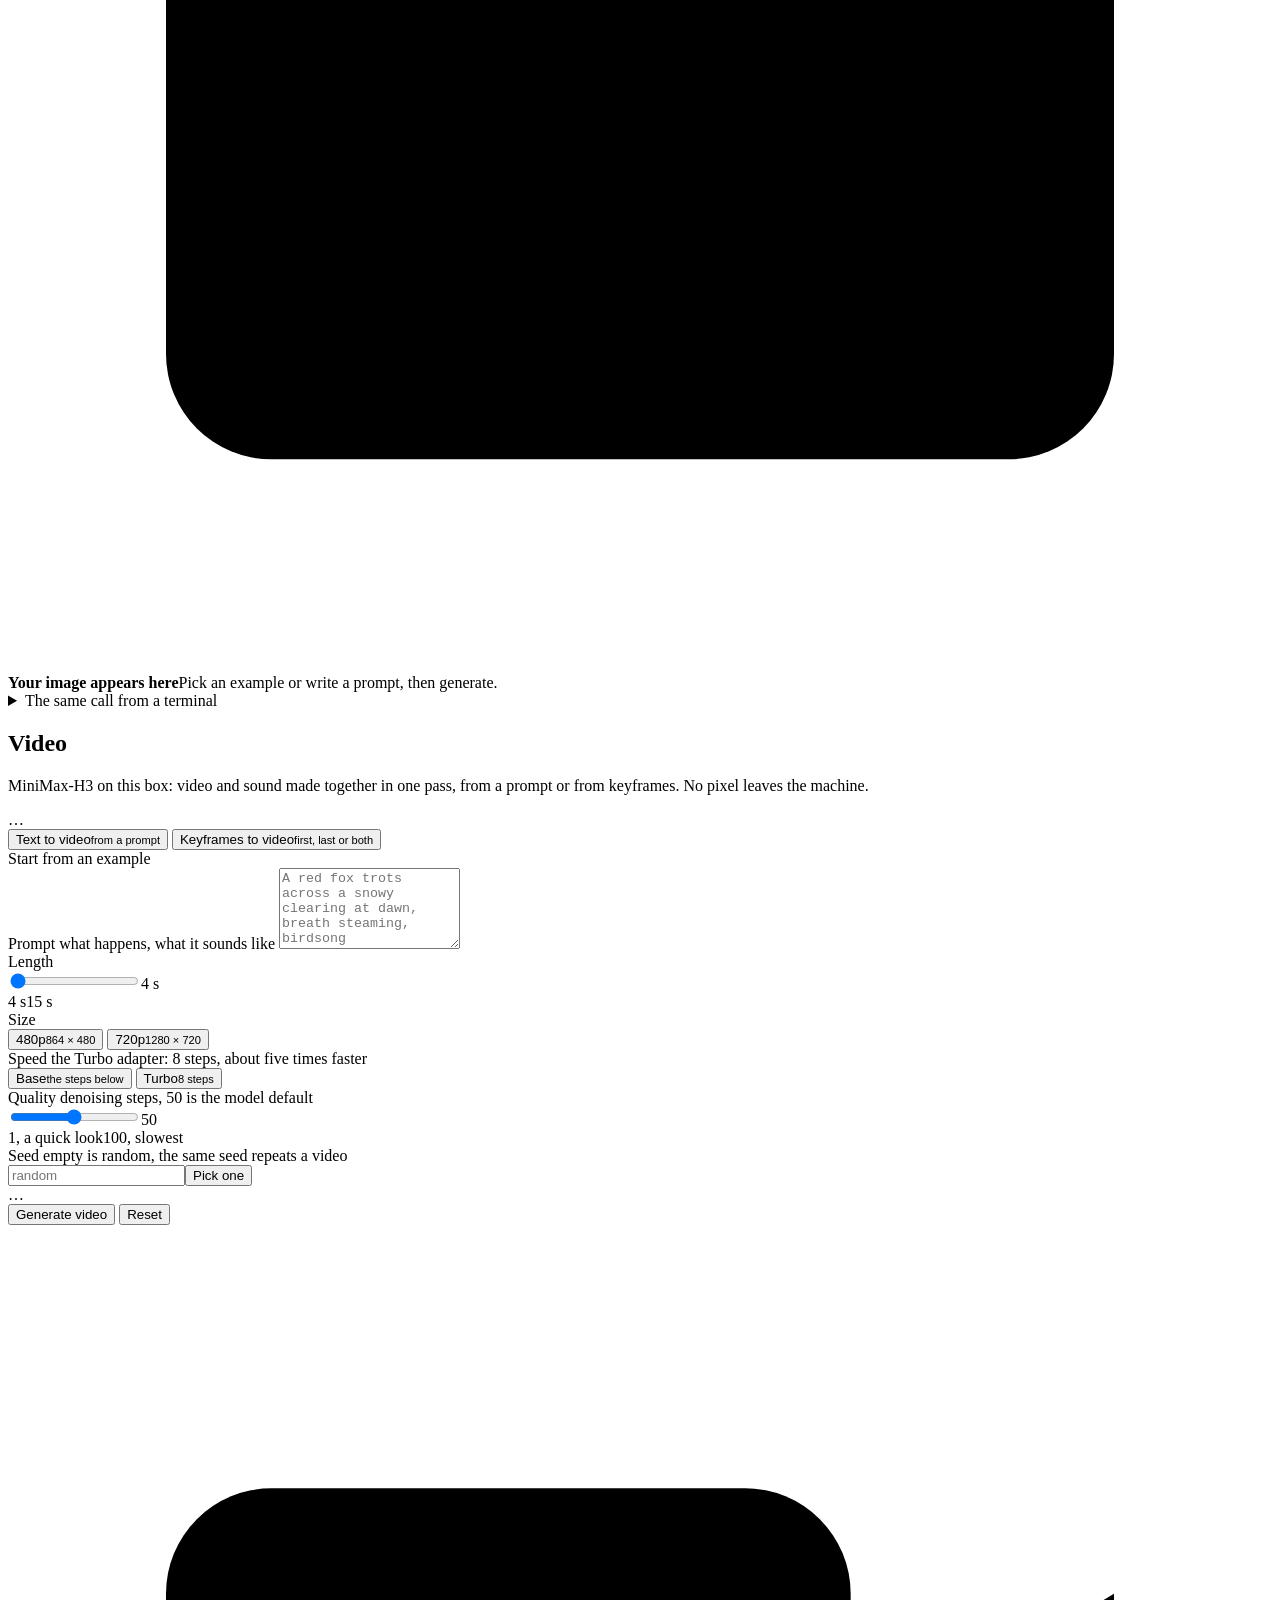
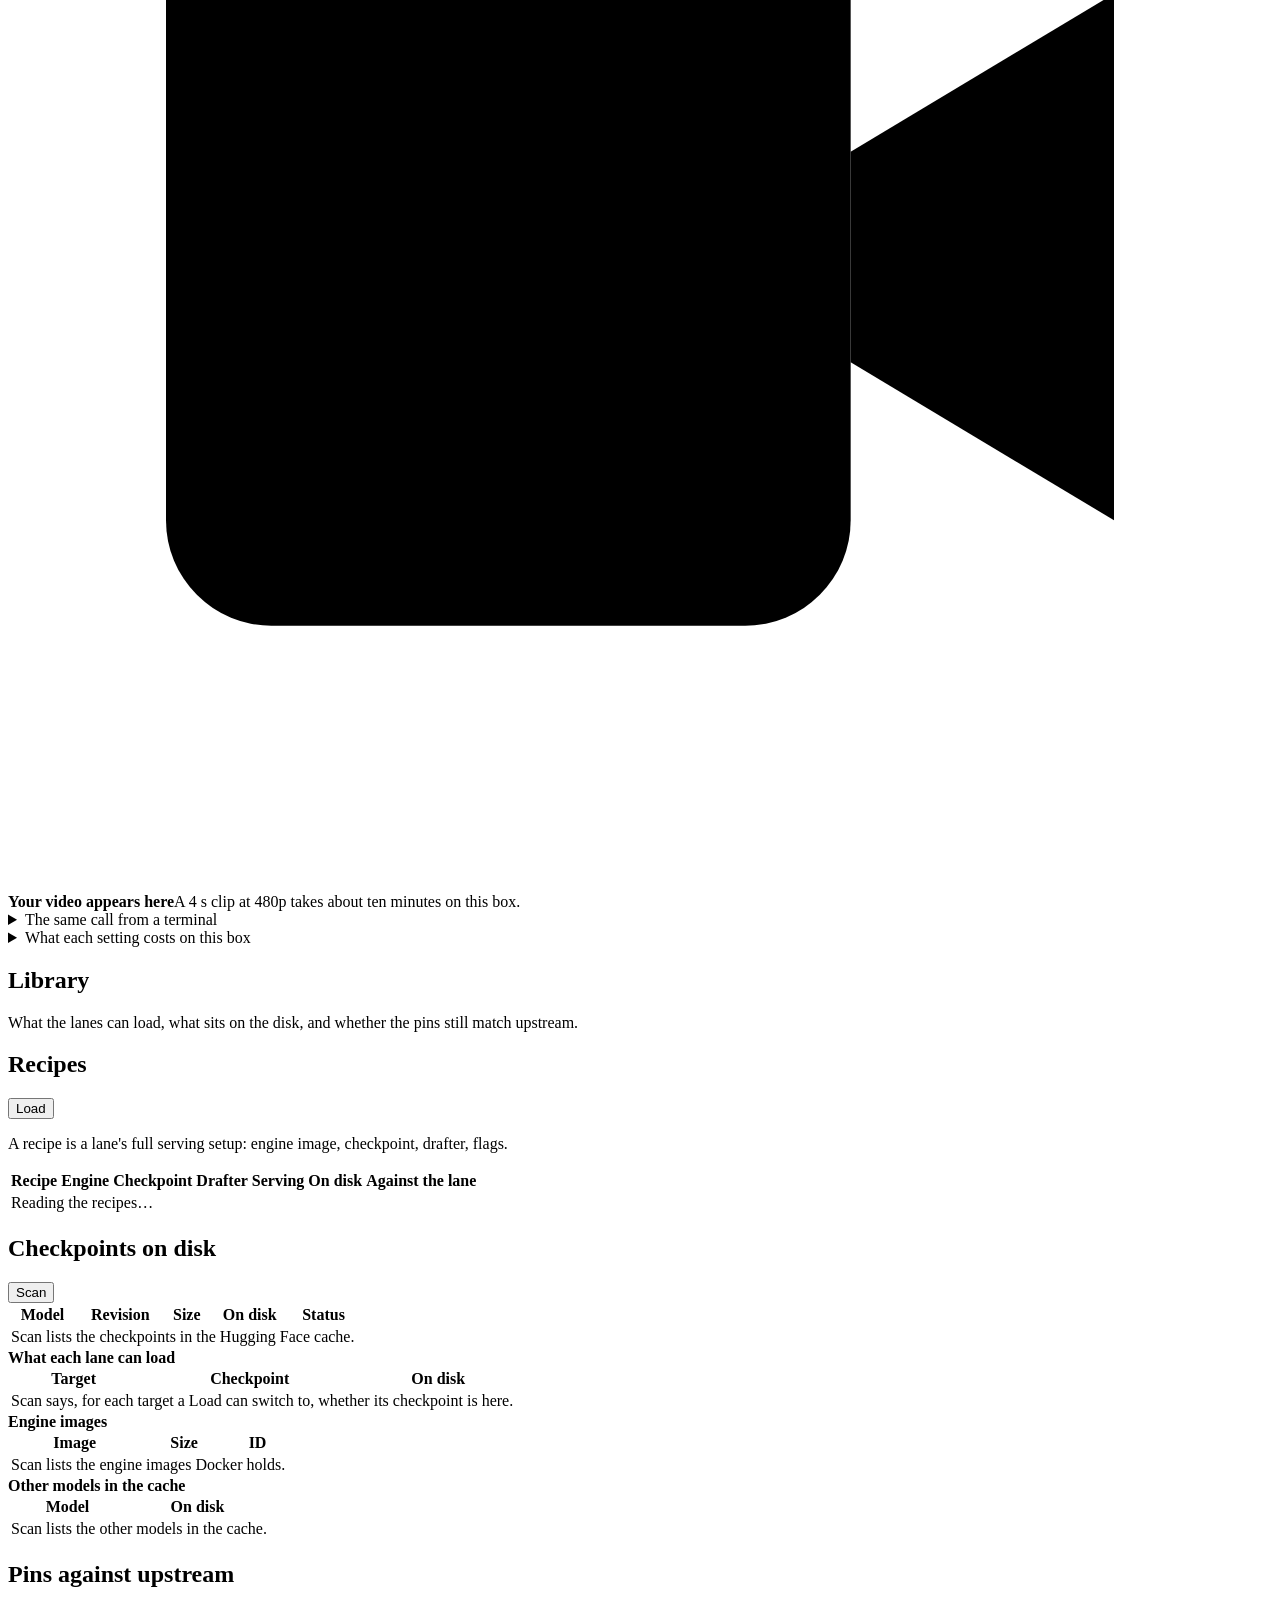
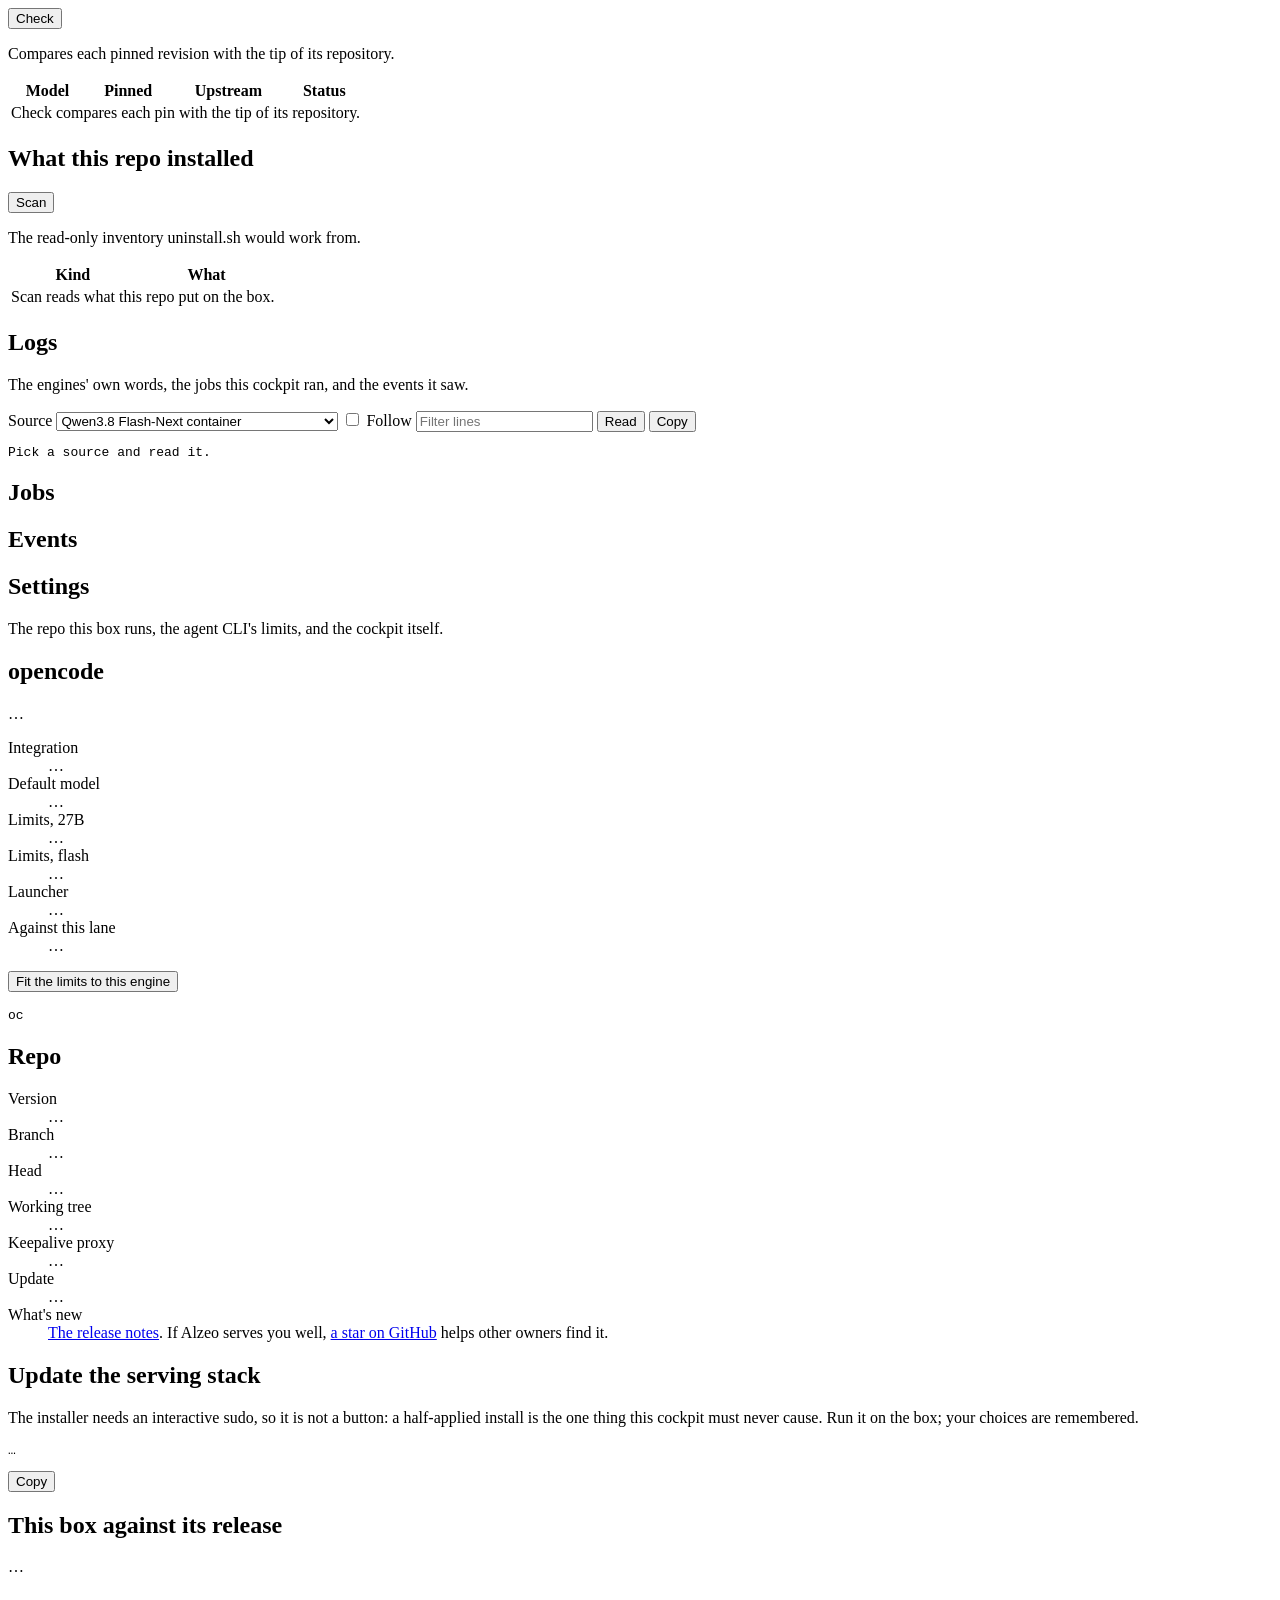
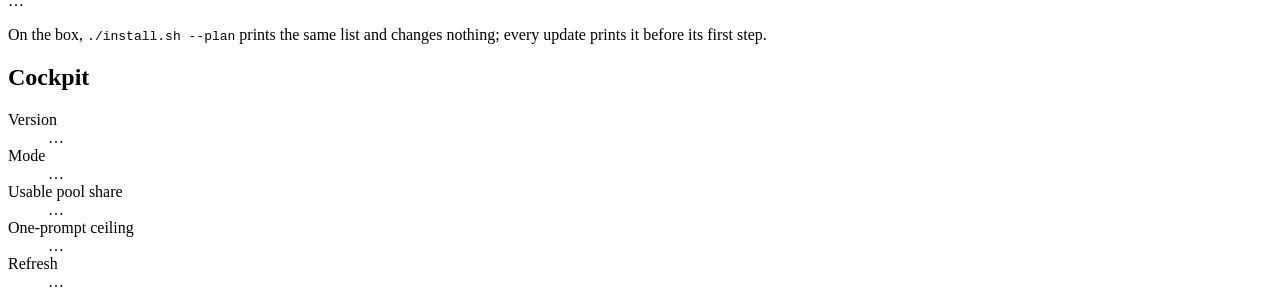
==== commit a1ca9f6d: "Merge ae31a50eeec0fb916ef5addc431ac5fd13bc98b3 into 454750b1646f2b298e622e77e9113a4e120dda77" ====
--- a/dashboard/static/index.html
+++ b/dashboard/static/index.html
@@ -57,7 +57,6 @@
       <button class="nav" data-view="now" aria-label="Now"><svg viewBox="0 0 24 24"><path d="M3 12h4l3-8 4 16 3-8h4"/></svg><span class="lab">Now</span><span class="bdg" id="bdg-now"></span></button>
       <button class="nav" data-view="lanes" aria-label="Lanes"><svg viewBox="0 0 24 24"><rect x="3" y="4" width="18" height="6" rx="1.5"/><rect x="3" y="14" width="18" height="6" rx="1.5"/><path d="M7 7h.01M7 17h.01"/></svg><span class="lab">Lanes</span><span class="bdg" id="bdg-lanes"></span></button>
       <button class="nav" data-view="traffic" aria-label="Traffic"><svg viewBox="0 0 24 24"><path d="M4 7h13l-3-3M20 17H7l3 3"/></svg><span class="lab">Traffic</span><span class="bdg" id="bdg-traffic"></span></button>
-      <button class="nav" data-view="experts" aria-label="Experts" id="nav-experts" hidden><svg viewBox="0 0 24 24"><rect x="3" y="4" width="4" height="4"/><rect x="10" y="4" width="4" height="4"/><rect x="17" y="4" width="4" height="4"/><rect x="3" y="10" width="4" height="4"/><rect x="10" y="10" width="4" height="4"/><rect x="17" y="10" width="4" height="4"/><rect x="3" y="16" width="4" height="4"/><rect x="10" y="16" width="4" height="4"/><rect x="17" y="16" width="4" height="4"/></svg><span class="lab">Experts</span><span class="bdg" id="bdg-experts"></span></button>
       <button class="nav" data-view="machine" aria-label="Machine"><svg viewBox="0 0 24 24"><rect x="6" y="6" width="12" height="12" rx="2"/><path d="M9 2v4M15 2v4M9 18v4M15 18v4M2 9h4M2 15h4M18 9h4M18 15h4"/></svg><span class="lab">Machine</span><span class="bdg" id="bdg-machine"></span></button>
     </div>
     <div class="grp">
@@ -236,42 +235,6 @@
           </section>
         </div>
       </div>
-    </section>
-
-    <!-- ══ EXPERTS ══════════════════════════════════════════════════════════ -->
-    <section class="view" id="view-experts" aria-labelledby="h-experts">
-      <div class="vhead">
-        <div class="vhead-title"><h1 id="h-experts">Experts</h1><p>Which of Qwen Next's experts each layer routes to, as it happens: a tile per layer, a cell per expert in the same place in every tile, laid out as the model's own stack.</p></div>
-        <div class="side"><span class="cap" id="ex-cap">…</span></div>
-      </div>
-      <section class="panel" data-src="experts">
-        <div class="readouts">
-          <div class="readout"><span class="v" id="ex-tps">…</span><span class="k">Tokens through the experts per second</span></div>
-          <div class="readout"><span class="v" id="ex-active">…</span><span class="k">Experts used in the last second</span></div>
-          <div class="readout"><span class="v" id="ex-top10">…</span><span class="k">Carried by the busiest tenth of experts</span></div>
-          <div class="readout"><span class="v" id="ex-hot">…</span><span class="k">Hottest expert, against an even share</span></div>
-        </div>
-        <p class="muted" id="ex-empty" style="margin-top:var(--s-4)">…</p>
-      </section>
-      <section class="panel" data-src="experts" id="ex-panel" style="margin-top:var(--s-5)" hidden>
-        <header><h2>Routing by layer</h2>
-          <div class="seg" role="radiogroup" aria-label="Window" id="ex-mode">
-            <button type="button" role="radio" aria-checked="true" data-mode="live">Last second</button>
-            <button type="button" role="radio" aria-checked="false" data-mode="total">Since the engine started</button>
-          </div>
-          <span class="aside age"></span></header>
-        <div class="ex-wrap" id="ex-wrap">
-          <canvas class="heat" id="ex-heat" role="img" aria-label="Routing heatmap: a tile per layer, 32 by 16 cells, one per expert in its fixed place"></canvas>
-          <div class="ex-tip" id="ex-tip" role="status" hidden></div>
-        </div>
-        <p class="help" id="ex-note" style="margin-top:var(--s-3)">Each tile is one layer's 512 experts, 32 to a row, expert 0 at the top left and 511 at the bottom right, so an expert sits in the same place in every tile. A cell's brightness is that expert's share of the layer's routes against an even share: dim below it, bright at four times it or more. Each token is routed to its layer's top experts at every layer, so one token is counted that many times per layer. A step padded to its CUDA graph's size routes its padding rows too, a few tokens per step on the engine's stale inputs; the picture at a glance is the same.</p>
-        <div class="scroll-x" style="margin-top:var(--s-4)">
-          <table class="tbl dense" id="ex-table">
-            <thead><tr><th>Layer</th><th>Kind</th><th class="r">Expert</th><th class="r">Tokens</th><th class="r">Against an even share</th></tr></thead>
-            <tbody></tbody>
-          </table>
-        </div>
-      </section>
     </section>
 
     <!-- ══ MACHINE ══════════════════════════════════════════════════════════ -->
@@ -751,7 +714,6 @@
 <script src="/static/js/now.js" defer></script>
 <script src="/static/js/lanes.js" defer></script>
 <script src="/static/js/ops.js" defer></script>
-<script src="/static/js/experts.js" defer></script>
 <script src="/static/js/agent.js" defer></script>
 <script src="/static/js/decide.js" defer></script>
 <script src="/static/js/image.js" defer></script>
